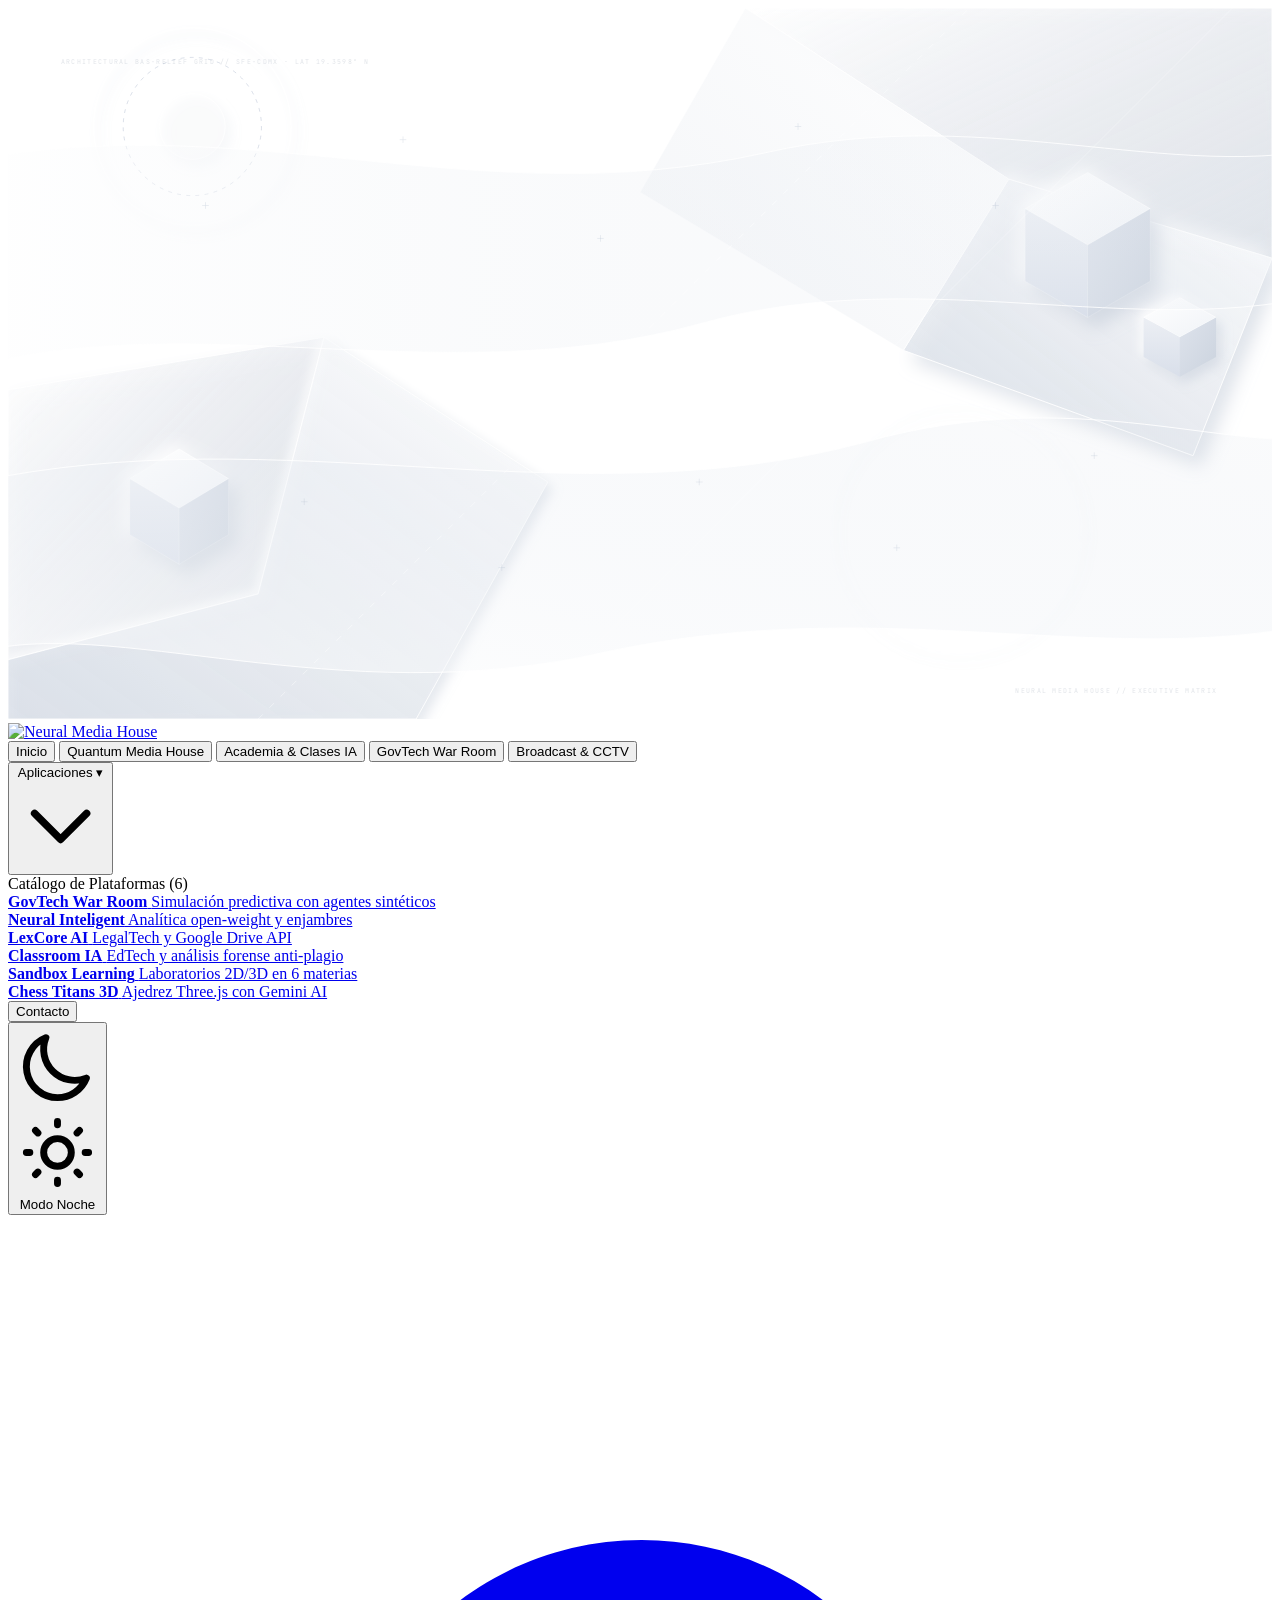
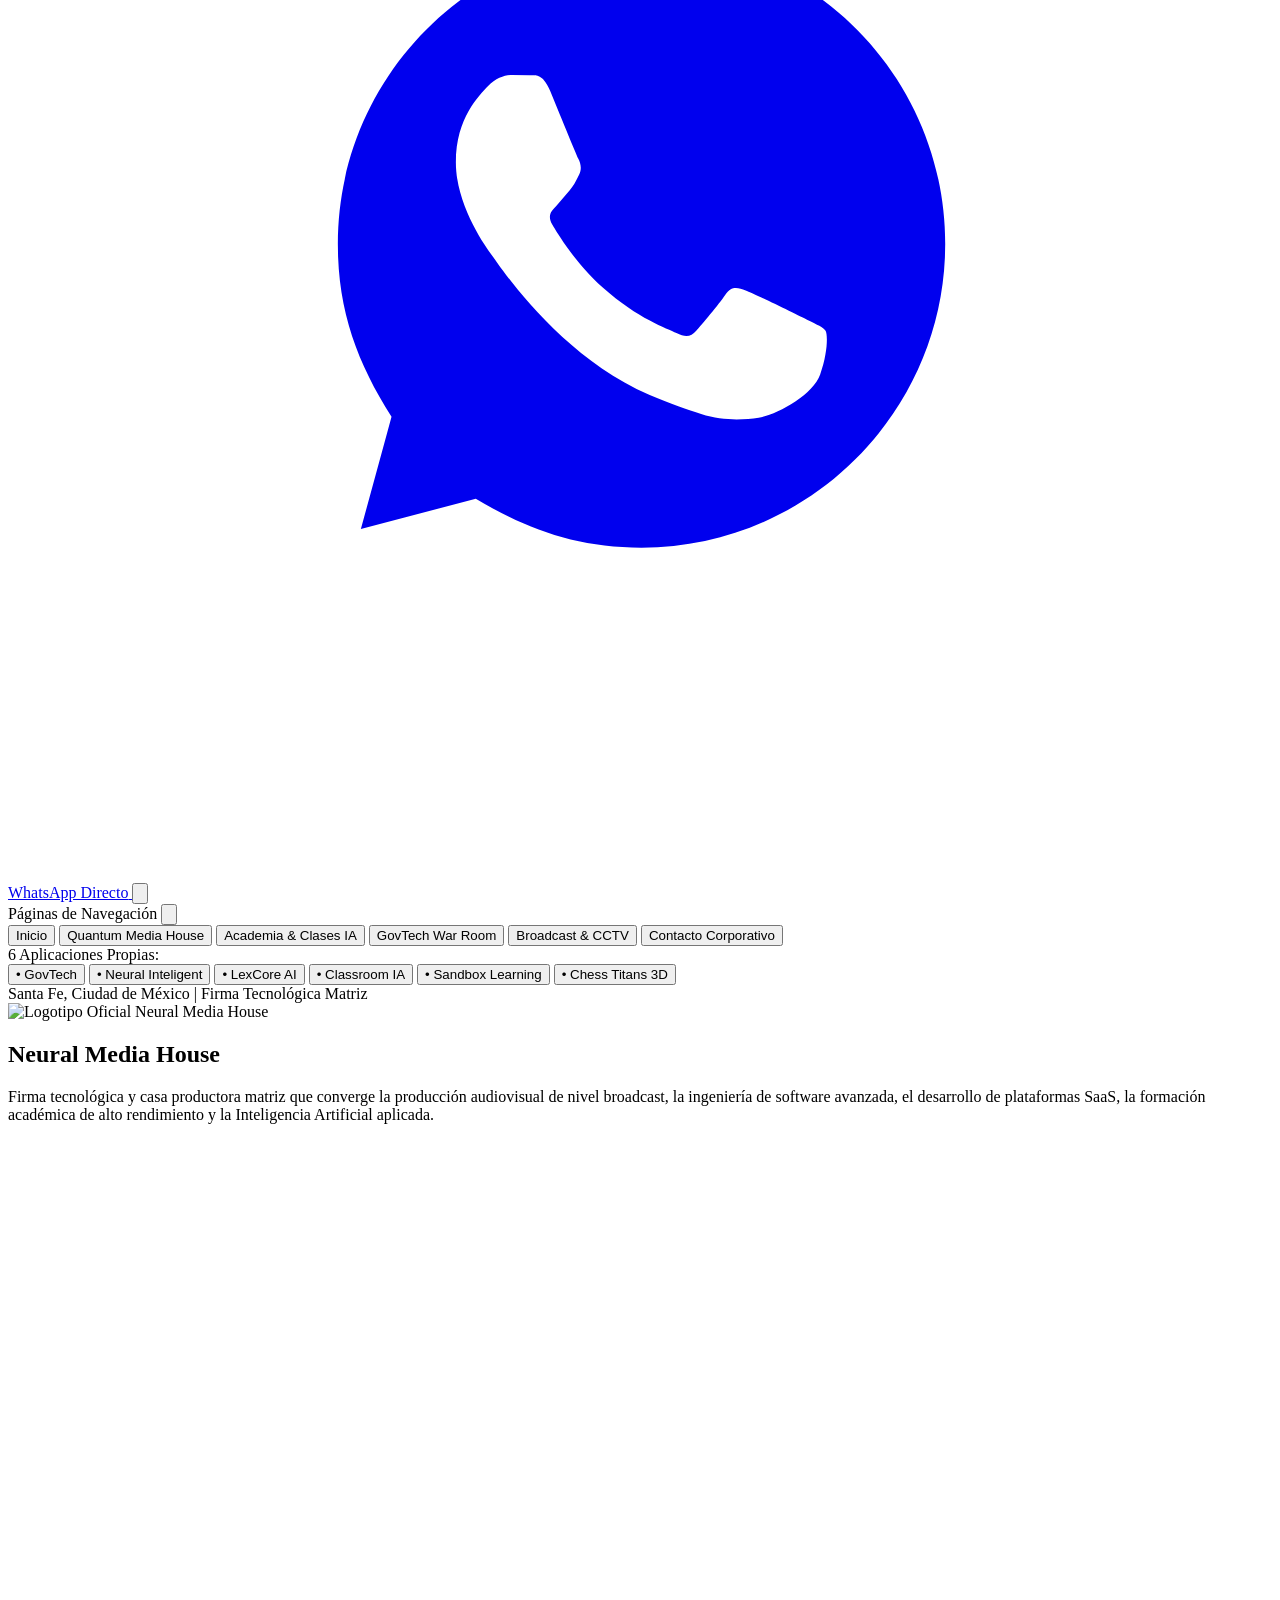
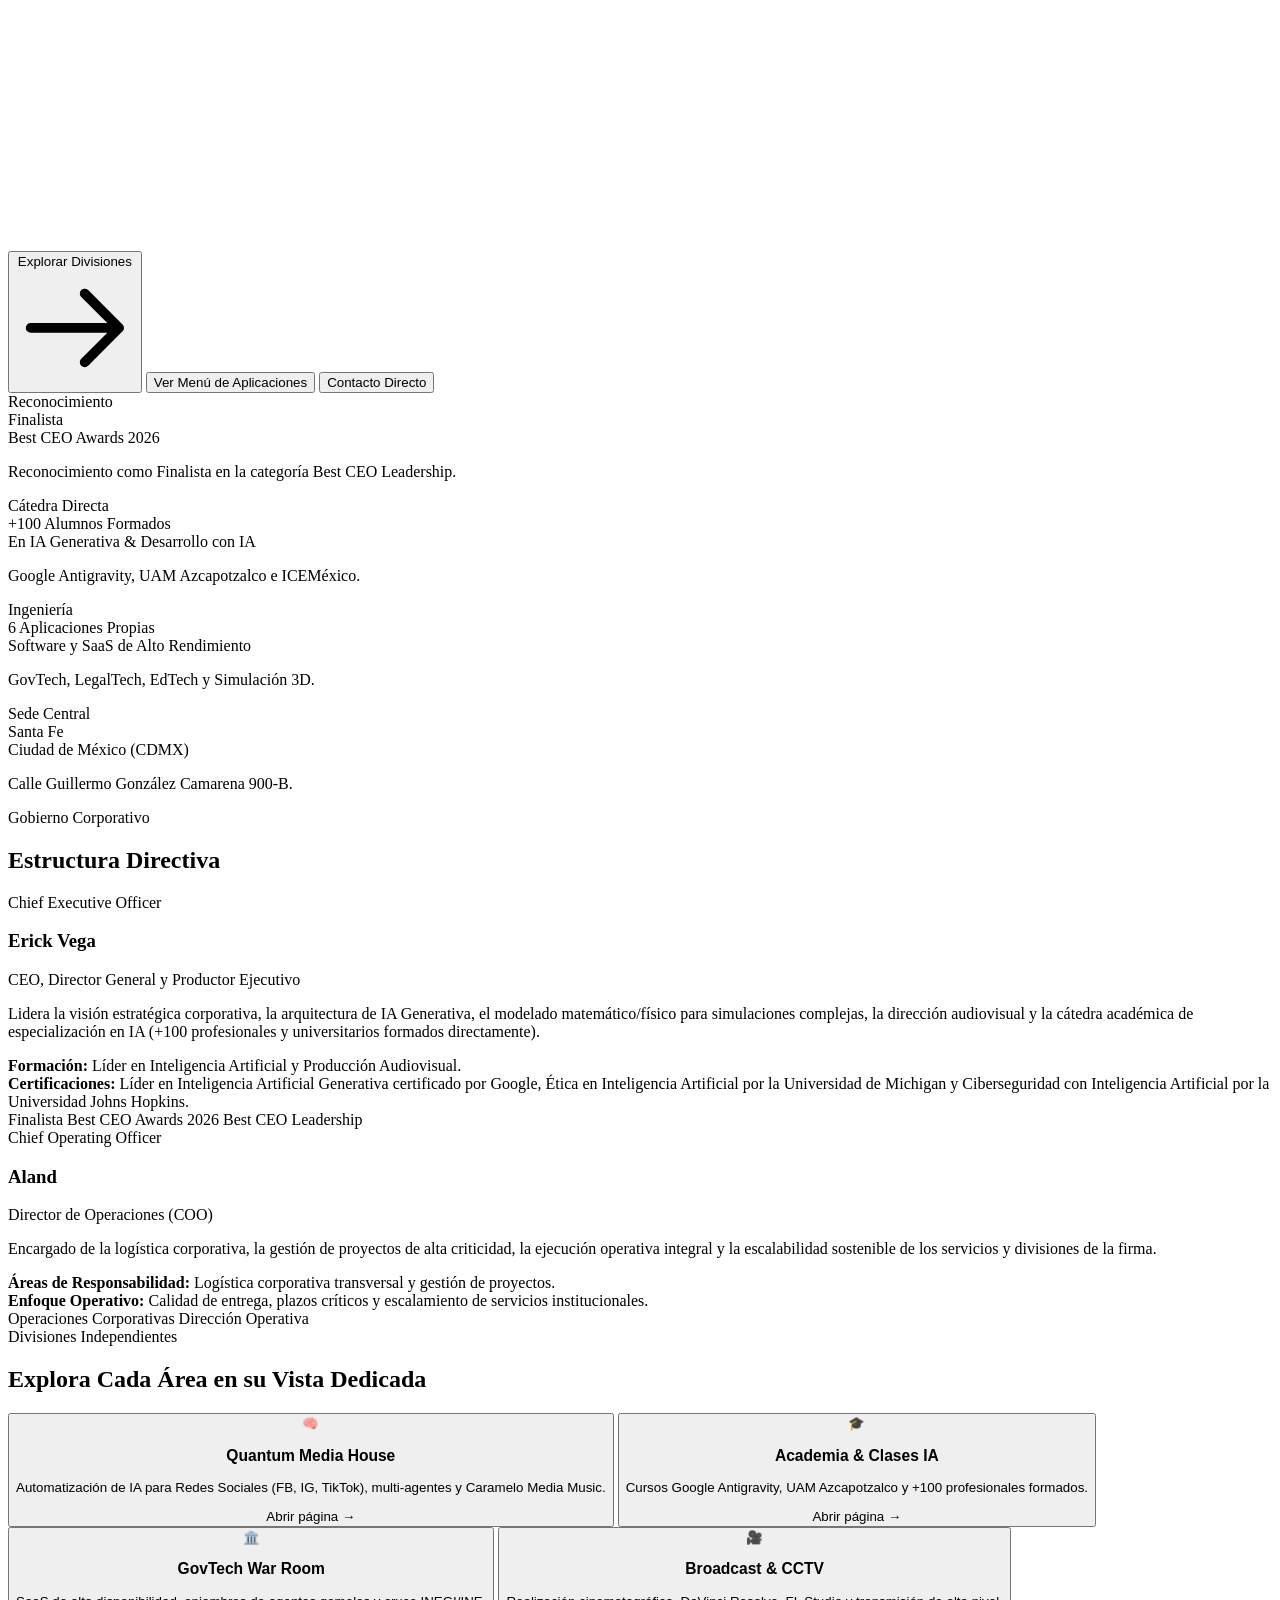
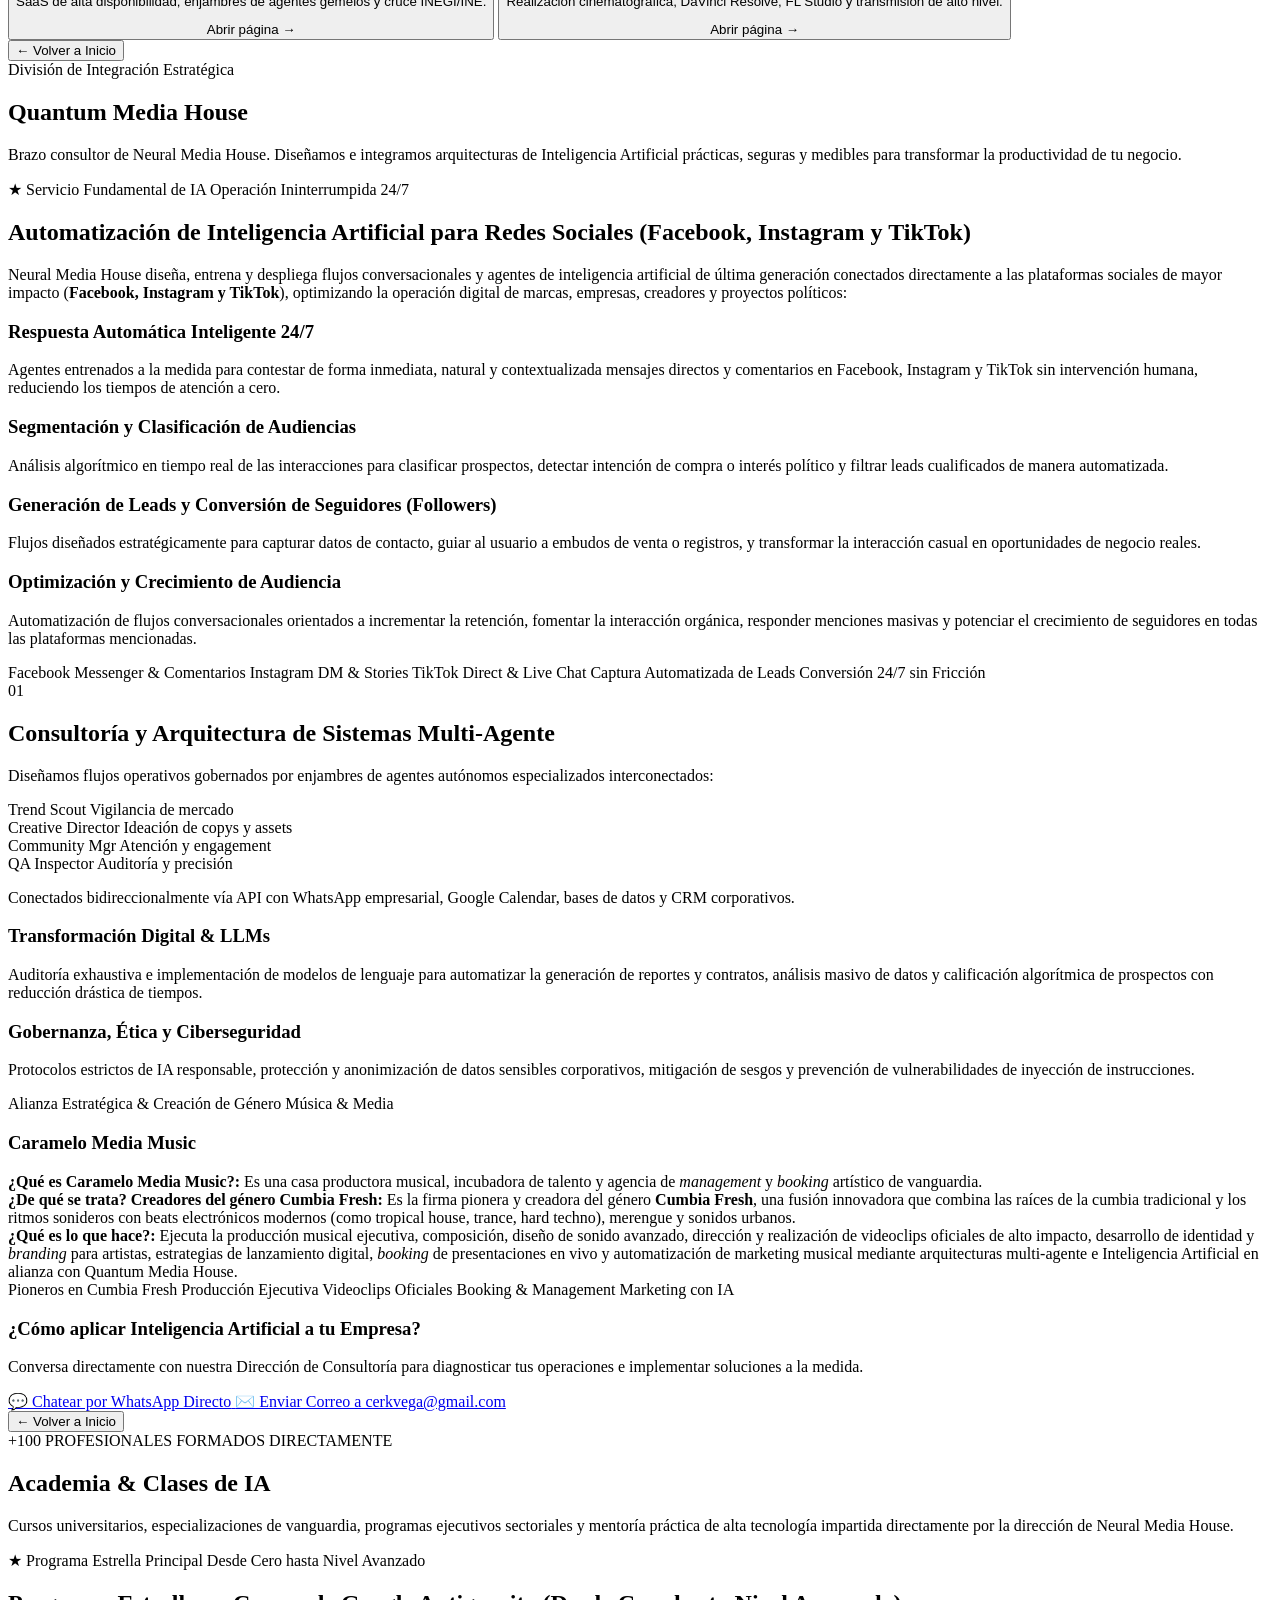
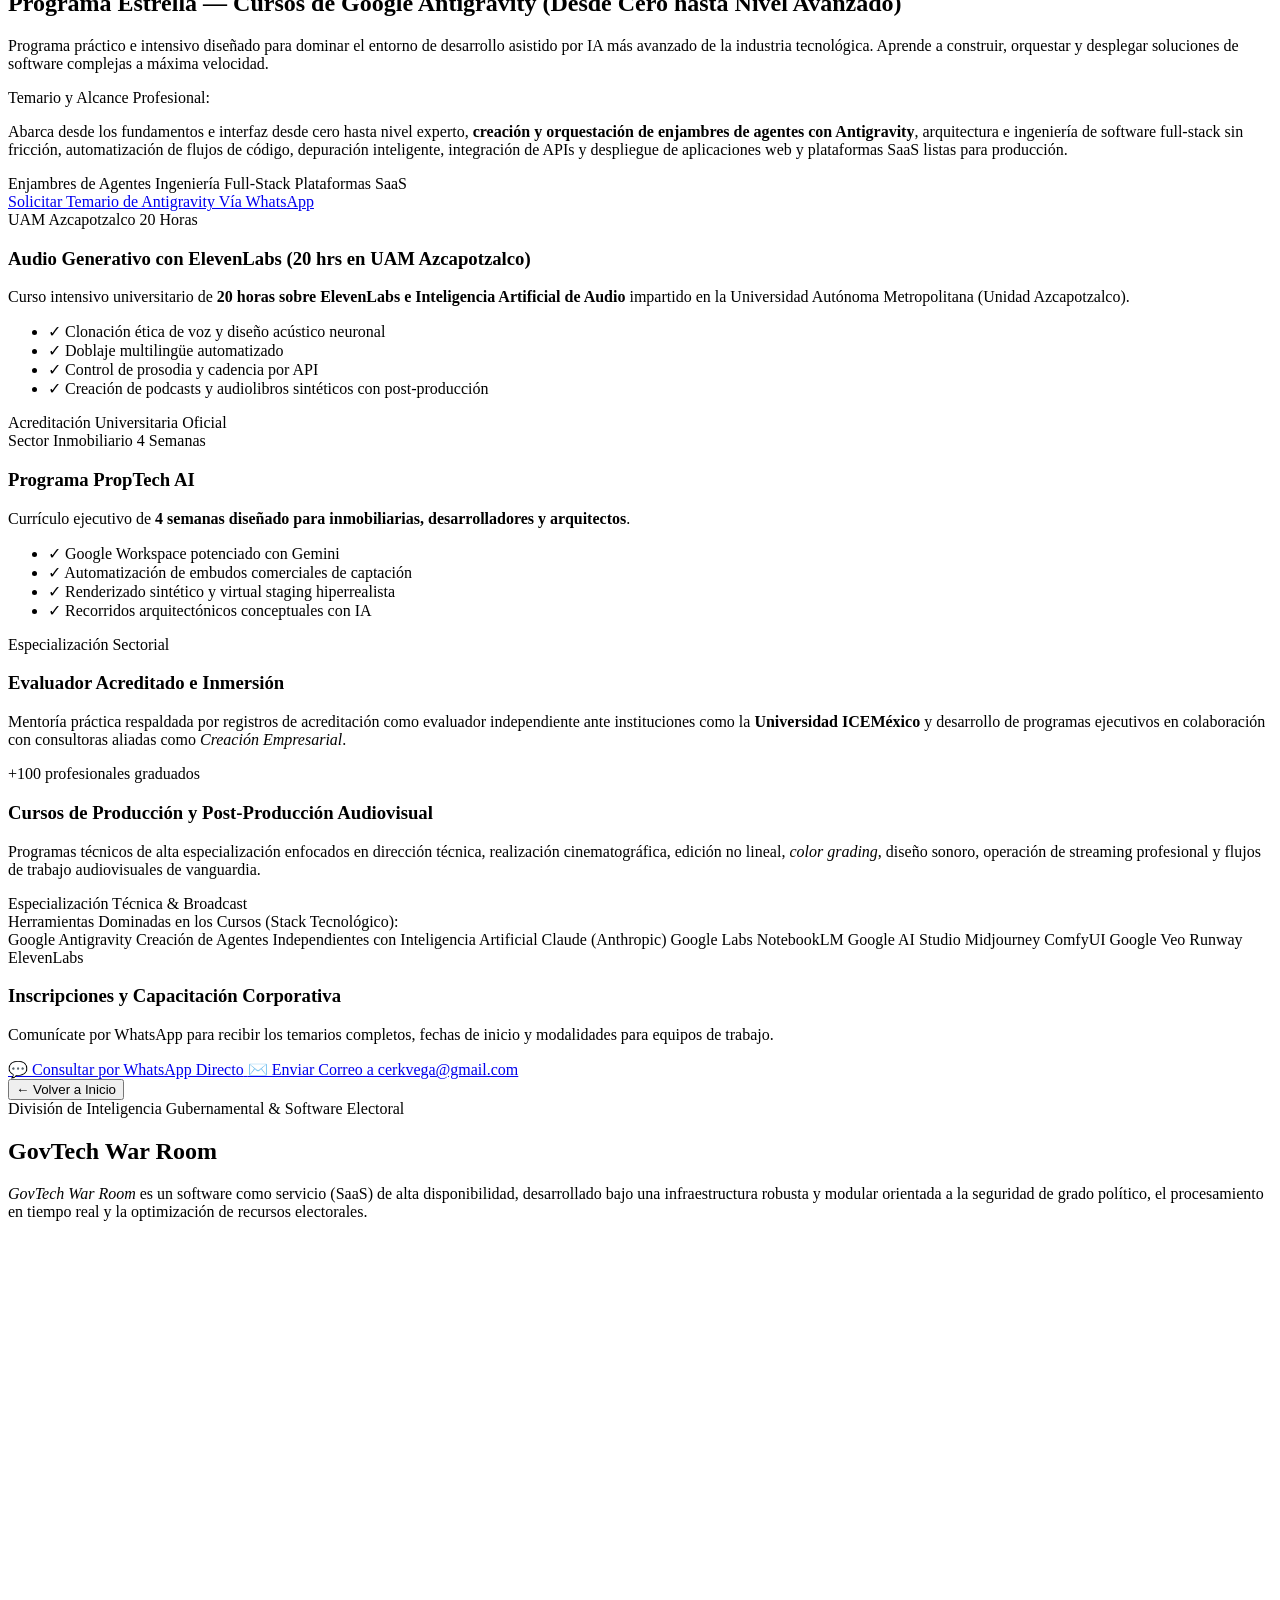
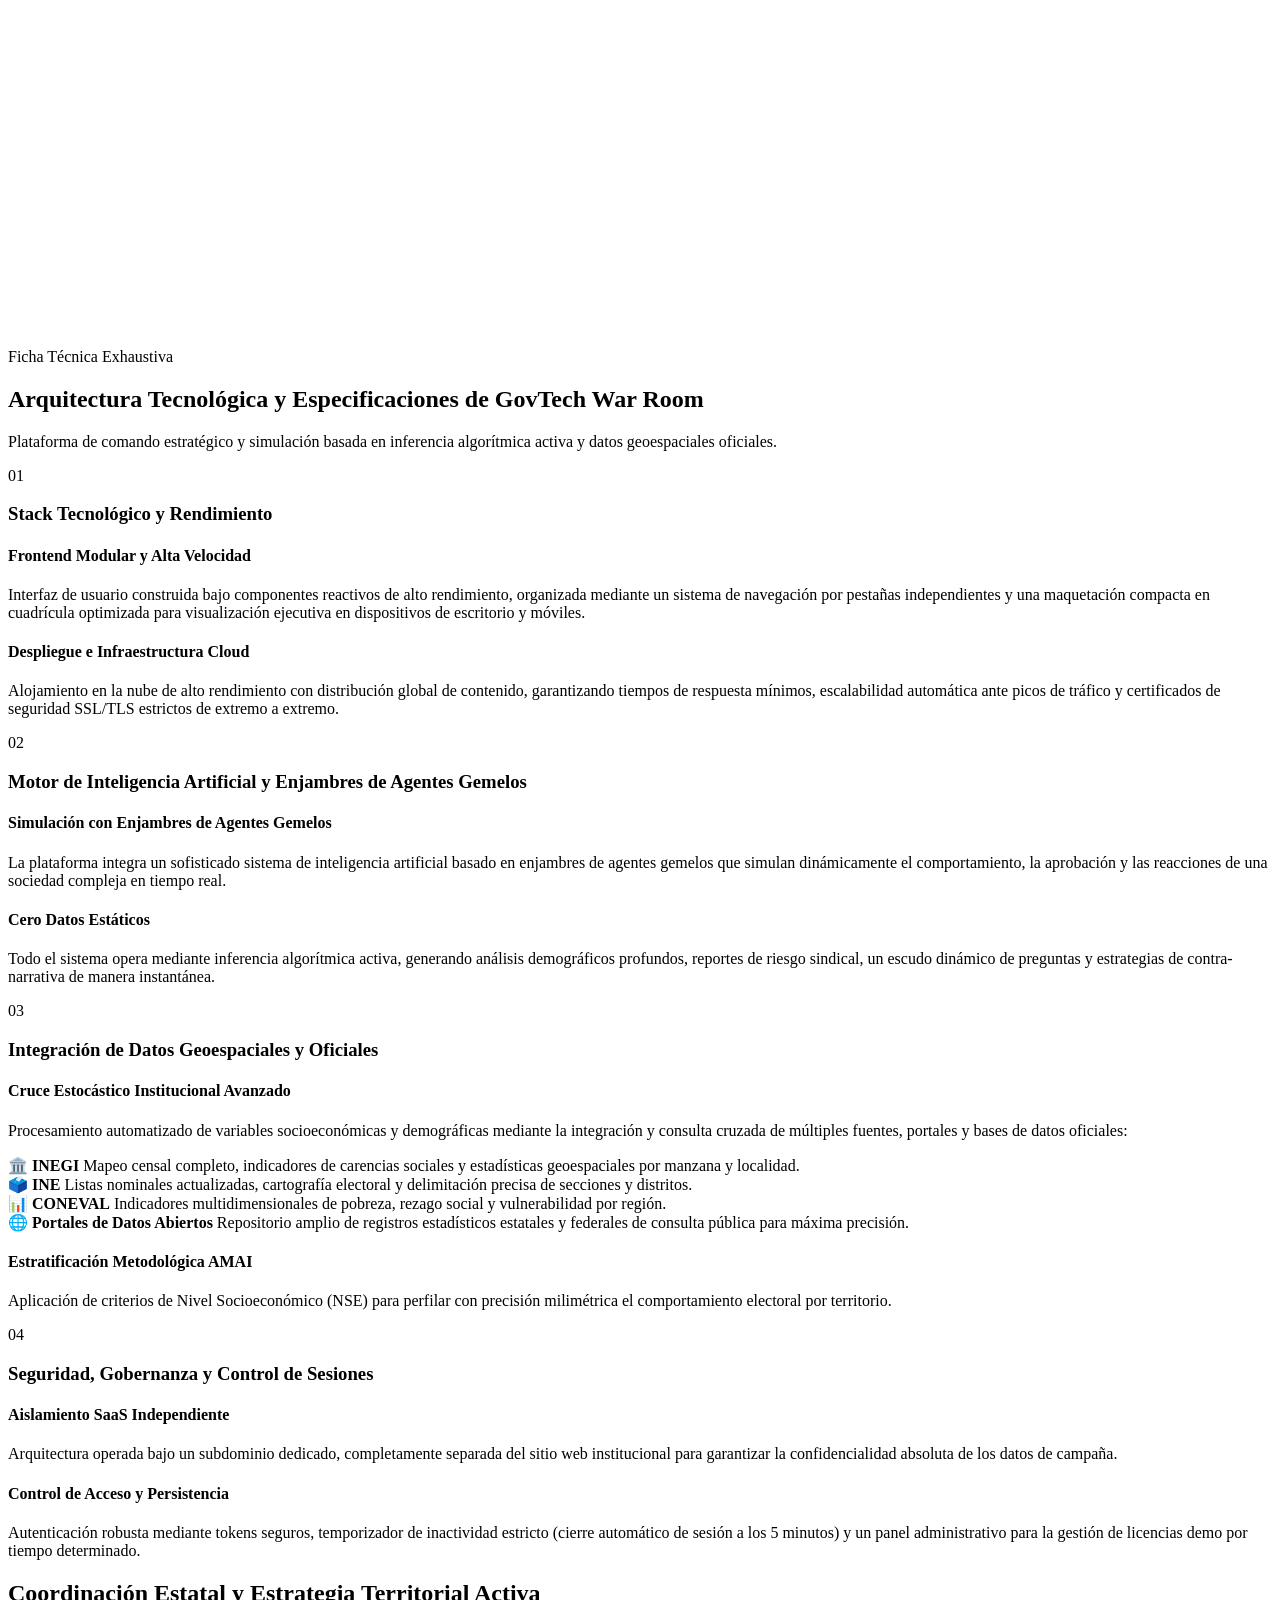
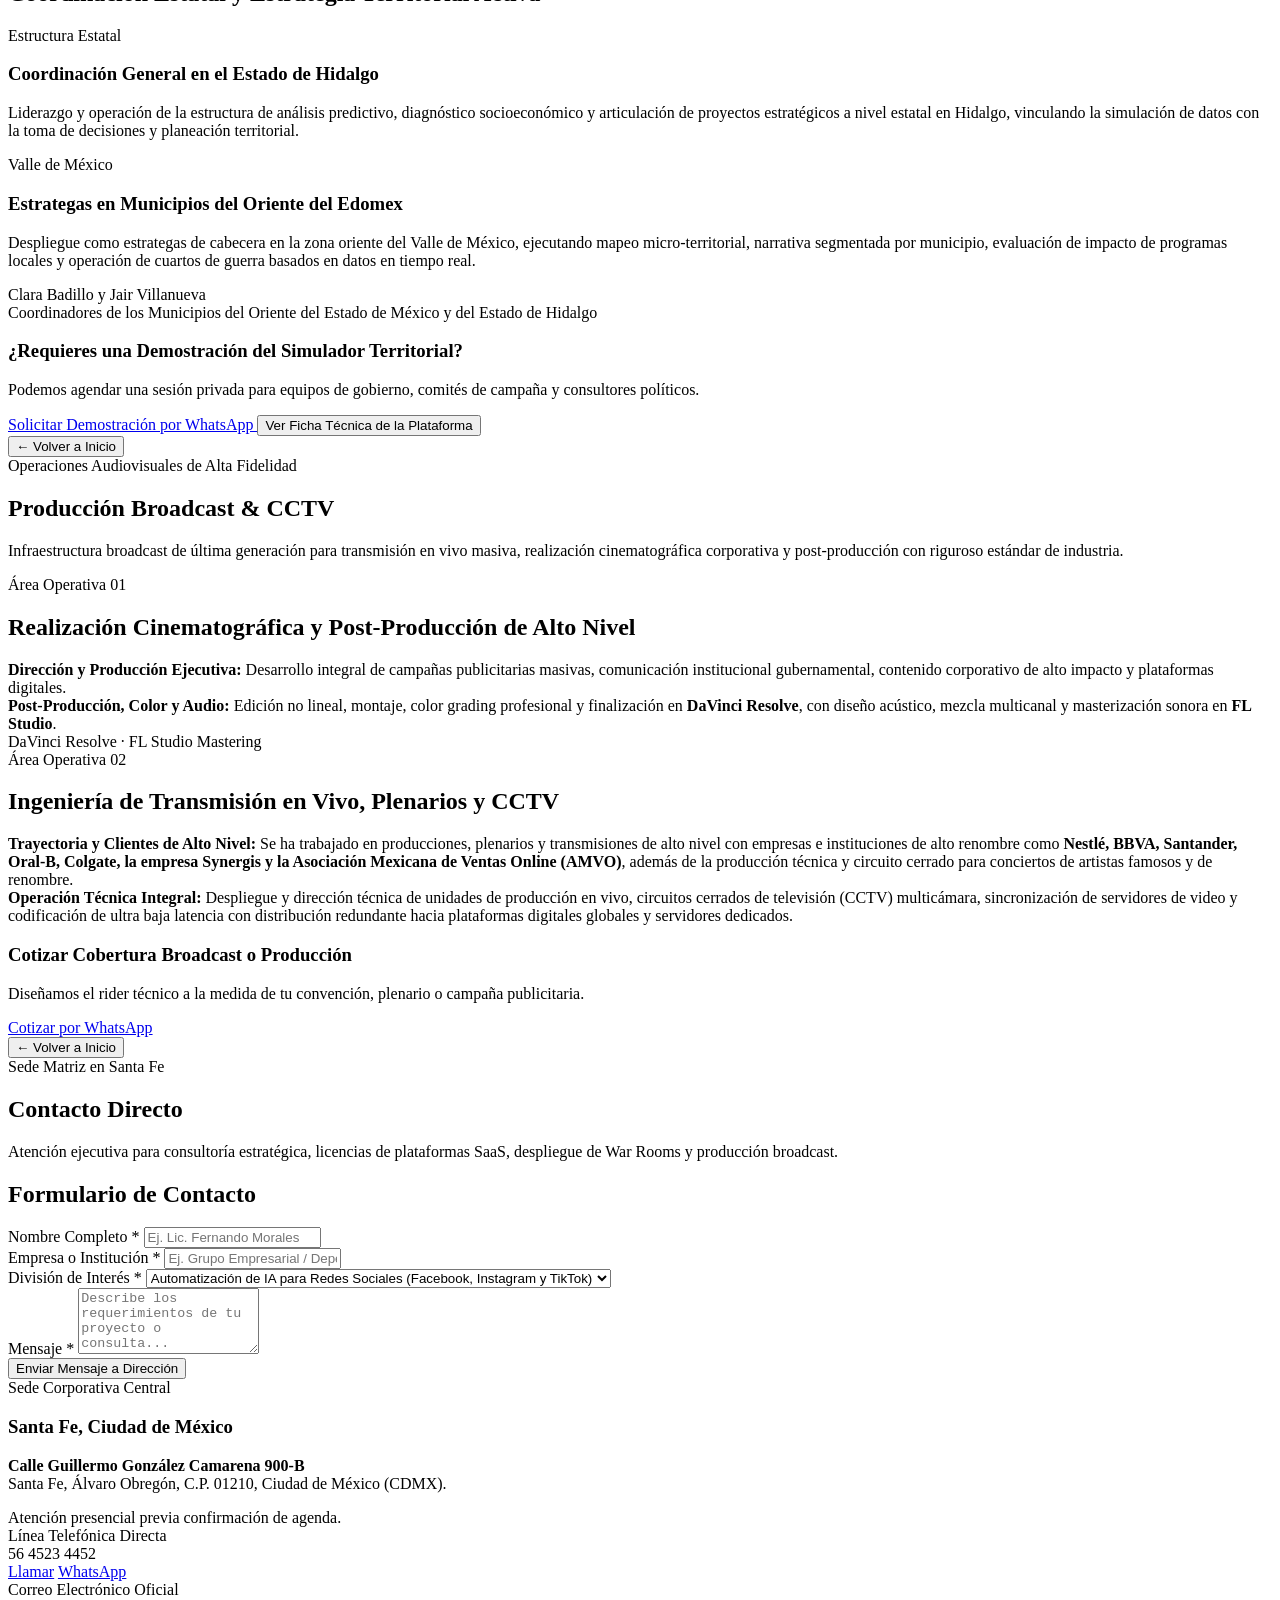
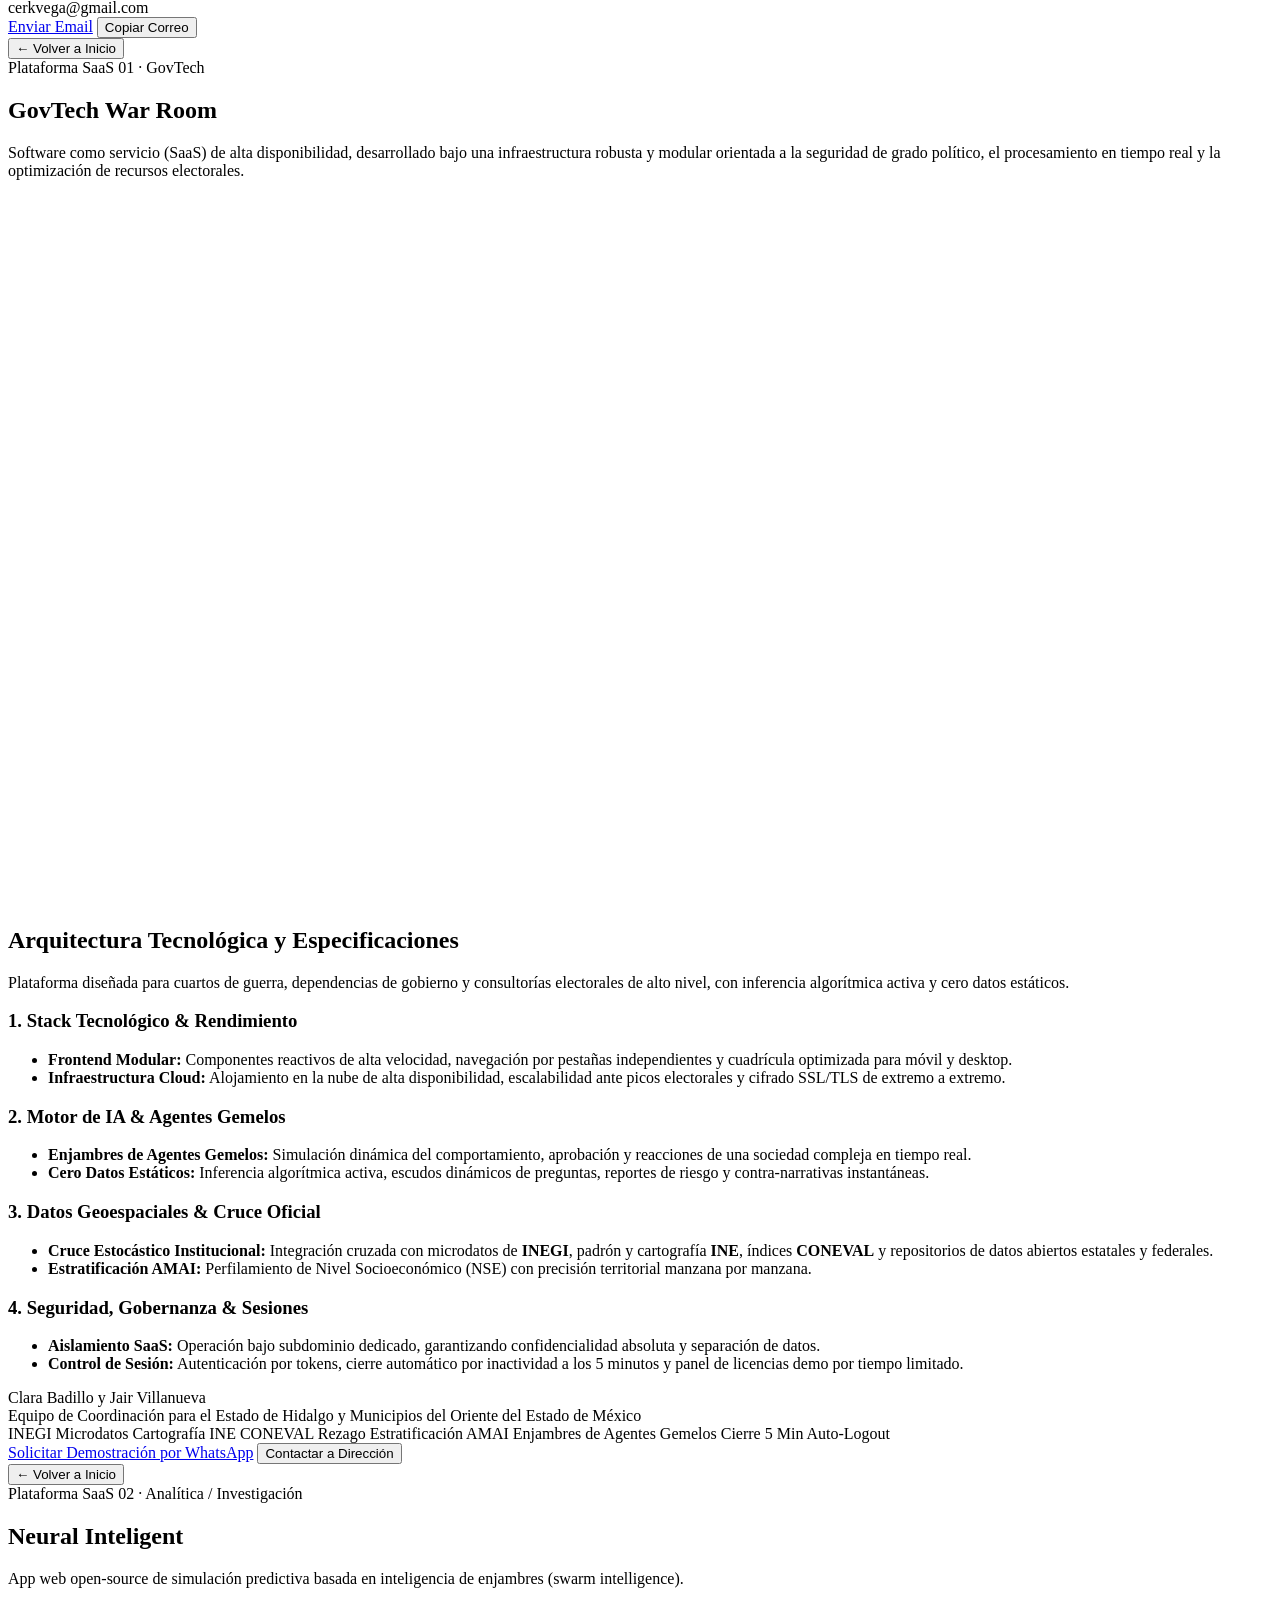
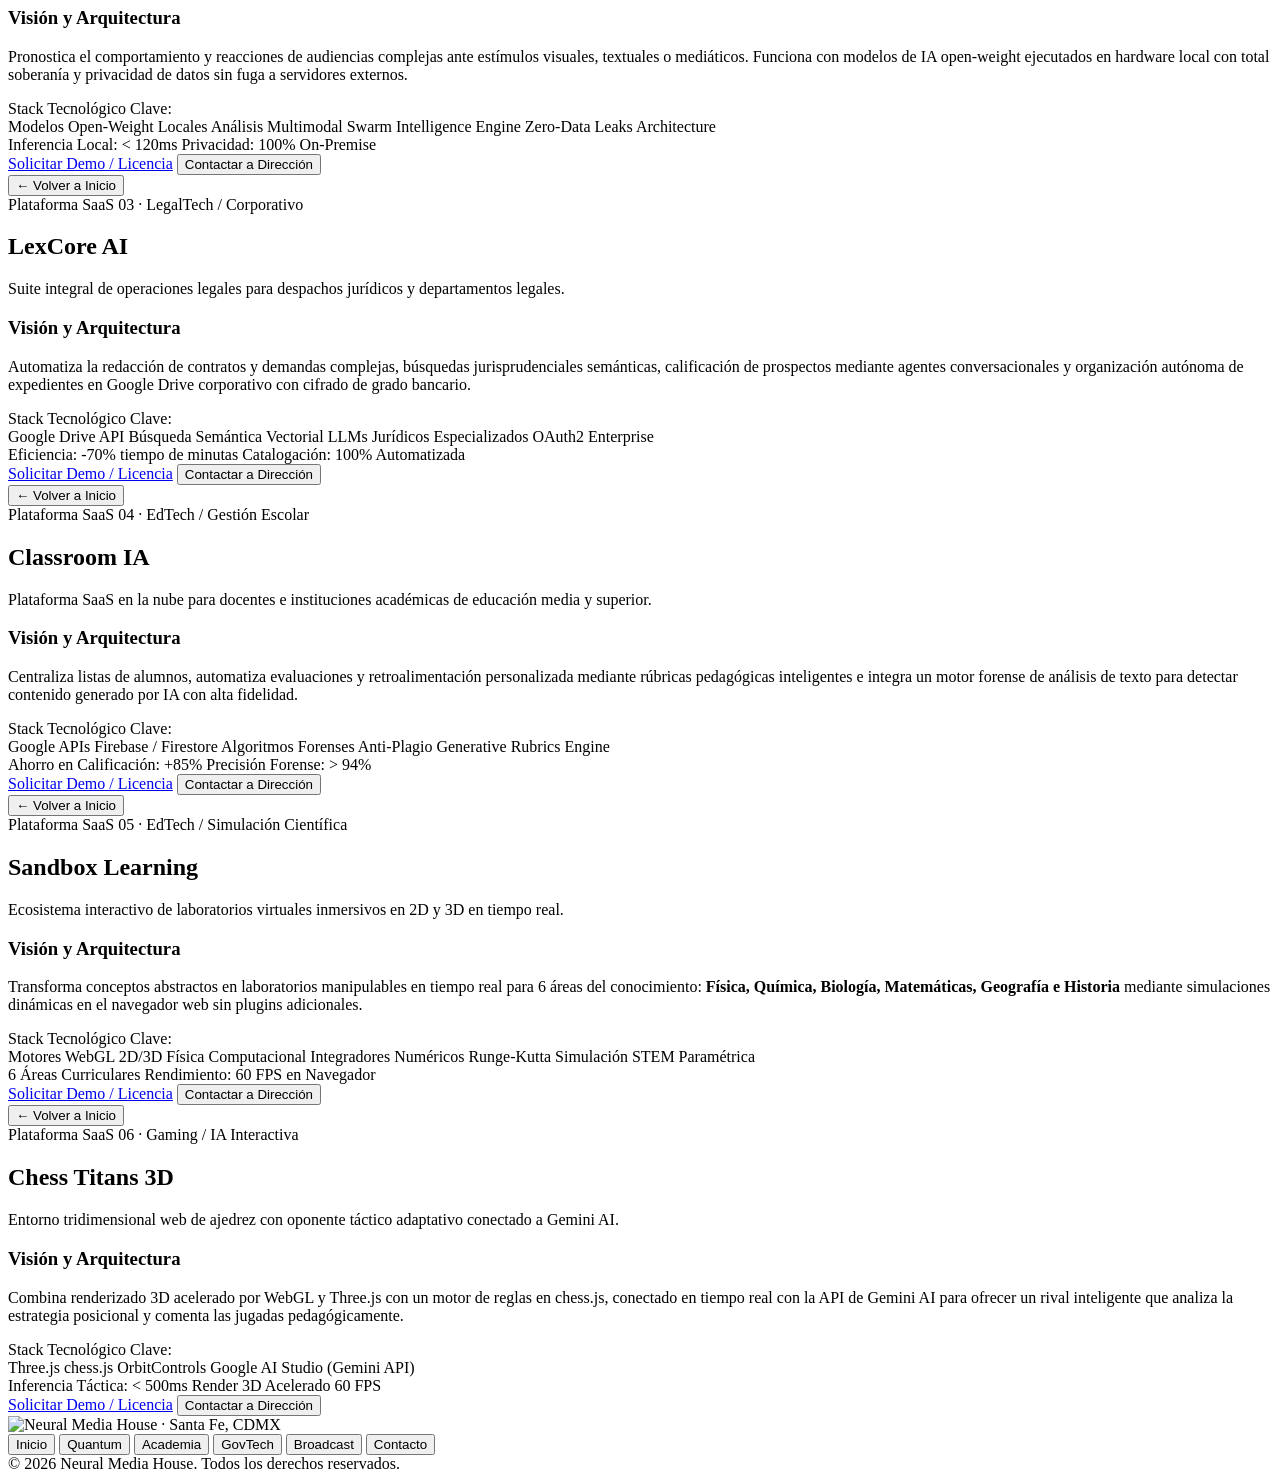
==== Neural media House/index.html @ de2a151a "feat(ui): insert official Google Drive demo video player in GovTech War Room pages" ====
<!DOCTYPE html>
<html lang="es">
<head>
  <meta charset="UTF-8">
  <meta name="viewport" content="width=device-width, initial-scale=1.0">
  <title>Neural Media House | Firma Tecnológica y Casa Productora Matriz</title>
  <meta name="description" content="Neural Media House: Arquitectura de Inteligencia Artificial Aplicada, Ingeniería de Software Propietaria y Producción Broadcast de Alta Fidelidad. Sede en Santa Fe, CDMX.">
  
  <!-- Tailwind CSS CDN & Dark Mode Config -->
  <script src="https://cdn.tailwindcss.com"></script>
  <script>
    tailwind.config = {
      darkMode: 'class',
    }
  </script>

  <!-- Google Fonts: Outfit, Plus Jakarta Sans, Space Grotesk -->
  <link rel="preconnect" href="https://fonts.googleapis.com">
  <link rel="preconnect" href="https://fonts.gstatic.com" crossorigin>
  <link href="https://fonts.googleapis.com/css2?family=Outfit:wght@400;500;600;700;800;900&family=Plus+Jakarta+Sans:wght@300;400;500;600;700;800&family=Space+Grotesk:wght@500;600;700&family=JetBrains+Mono:wght@400;500;600&display=swap" rel="stylesheet">

  <!-- Minimalist Executive Stylesheet -->
  <link rel="stylesheet" href="css/styles.css">
  <link rel="icon" type="image/png" href="assets/logo.png">

  <!-- Dark Mode Universal Pure White Text Override -->
  <style id="dark-mode-pure-white-override">
    html.dark body,
    html.dark main,
    html.dark section,
    html.dark article,
    html.dark div,
    html.dark p,
    html.dark span,
    html.dark a,
    html.dark button,
    html.dark li,
    html.dark label,
    html.dark small,
    html.dark strong,
    html.dark b,
    html.dark h1,
    html.dark h2,
    html.dark h3,
    html.dark h4,
    html.dark h5,
    html.dark h6,
    html.dark .font-heading,
    html.dark .font-mono-clean,
    html.dark [class*="text-slate"],
    html.dark [class*="text-gray"],
    html.dark [class*="text-zinc"],
    html.dark [class*="text-neutral"],
    html.dark [class*="text-[#"] {
      color: #FFFFFF !important;
    }
    html.dark [class*="text-blue"],
    html.dark .text-\[\#2563EB\] {
      color: #38BDF8 !important;
    }
    html.dark [class*="text-cyan"] {
      color: #00F0FF !important;
    }
    html.dark [class*="text-emerald"],
    html.dark [class*="text-green"] {
      color: #34D399 !important;
    }
    html.dark [class*="text-purple"],
    html.dark [class*="text-violet"],
    html.dark [class*="text-indigo"] {
      color: #C084FC !important;
    }
    html.dark [class*="text-pink"] {
      color: #F472B6 !important;
    }
    html.dark [class*="text-amber"] {
      color: #FBBF24 !important;
    }
  </style>
</head>
<body class="text-[#111827] min-h-screen flex flex-col font-sans relative">

  <!-- ========================================================
       FONDO ARQUITECTÓNICO EN RELIEVE (EXECUTIVE 3D BAS-RELIEF)
       Fijo e inalterable detrás de todas las vistas
       ======================================================== -->
  <div id="architectural-bas-relief-bg" class="fixed inset-0 pointer-events-none z-[-1] overflow-hidden" aria-hidden="true">
    <svg class="w-full h-full object-cover" viewBox="0 0 1920 1080" preserveAspectRatio="xMidYMid slice" fill="none" xmlns="http://www.w3.org/2000/svg">
      <defs>
        <!-- Filtro Neumórfico Doble: Sombra Profunda + Luz Blanca en Relieve -->
        <filter id="relief-emboss-deep" x="-25%" y="-25%" width="160%" height="160%">
          <feDropShadow dx="12" dy="16" stdDeviation="14" flood-color="rgba(163, 177, 198, 0.45)" />
          <feDropShadow dx="-8" dy="-8" stdDeviation="12" flood-color="rgba(255, 255, 255, 0.95)" />
        </filter>
        
        <filter id="relief-emboss-soft" x="-25%" y="-25%" width="160%" height="160%">
          <feDropShadow dx="7" dy="9" stdDeviation="9" flood-color="rgba(163, 177, 198, 0.38)" />
          <feDropShadow dx="-5" dy="-5" stdDeviation="7" flood-color="rgba(255, 255, 255, 0.92)" />
        </filter>

        <!-- Gradientes de Escultura y Bajorrelieve -->
        <linearGradient id="facet-w-1" x1="0%" y1="0%" x2="100%" y2="100%">
          <stop offset="0%" stop-color="#FFFFFF" stop-opacity="0.95" />
          <stop offset="50%" stop-color="#ECEEF2" stop-opacity="0.85" />
          <stop offset="100%" stop-color="#DDE1E7" stop-opacity="0.75" />
        </linearGradient>

        <linearGradient id="facet-w-2" x1="100%" y1="0%" x2="0%" y2="100%">
          <stop offset="0%" stop-color="#FFFFFF" stop-opacity="0.9" />
          <stop offset="100%" stop-color="#D8DEE7" stop-opacity="0.8" />
        </linearGradient>

        <linearGradient id="facet-w-3" x1="0%" y1="100%" x2="100%" y2="0%">
          <stop offset="0%" stop-color="#F2F4F7" stop-opacity="0.9" />
          <stop offset="100%" stop-color="#FFFFFF" stop-opacity="0.98" />
        </linearGradient>

        <!-- Gradientes para Prismas Isométricos -->
        <linearGradient id="prism-top" x1="0%" y1="0%" x2="100%" y2="100%">
          <stop offset="0%" stop-color="#FFFFFF" />
          <stop offset="100%" stop-color="#F0F3F7" />
        </linearGradient>
        <linearGradient id="prism-left" x1="0%" y1="0%" x2="0%" y2="100%">
          <stop offset="0%" stop-color="#ECEFF4" />
          <stop offset="100%" stop-color="#D9DFEA" />
        </linearGradient>
        <linearGradient id="prism-right" x1="0%" y1="0%" x2="100%" y2="100%">
          <stop offset="0%" stop-color="#DEE3EC" />
          <stop offset="100%" stop-color="#CBD3DE" />
        </linearGradient>

        <!-- Ondas Esculturales y Luz Topográfica -->
        <linearGradient id="topo-grad-1" x1="0%" y1="0%" x2="100%" y2="0%">
          <stop offset="0%" stop-color="#FFFFFF" stop-opacity="0.55" />
          <stop offset="50%" stop-color="#EEF1F5" stop-opacity="0.35" />
          <stop offset="100%" stop-color="#E2E8F0" stop-opacity="0.15" />
        </linearGradient>

        <linearGradient id="topo-grad-2" x1="0%" y1="100%" x2="100%" y2="0%">
          <stop offset="0%" stop-color="#FFFFFF" stop-opacity="0.5" />
          <stop offset="60%" stop-color="#E5EAF1" stop-opacity="0.25" />
          <stop offset="100%" stop-color="#D2D9E3" stop-opacity="0.1" />
        </linearGradient>
      </defs>

      <!-- CAPA 1: FACETAS GEOMÉTRICAS Y POLÍGONOS EN BAJORRELIEVE (ORIGAMI ARQUITECTÓNICO) -->
      <g id="architectural-facets">
        <!-- Esquina Superior Derecha: Grandes Facetas Esculpidas -->
        <polygon points="1120,0 1920,0 1920,380 1520,260" fill="url(#facet-w-1)" stroke="rgba(255,255,255,0.95)" stroke-width="1.5" filter="url(#relief-emboss-soft)" />
        <polygon points="1520,260 1920,380 1800,680 1360,520" fill="url(#facet-w-2)" stroke="rgba(255,255,255,0.9)" stroke-width="1.5" filter="url(#relief-emboss-deep)" />
        <polygon points="1120,0 1520,260 1360,520 960,280" fill="url(#facet-w-3)" stroke="rgba(255,255,255,0.95)" stroke-width="1" />

        <!-- Esquina Inferior Izquierda: Facetas Angulares Esculpidas -->
        <polygon points="0,580 480,500 380,890 0,990" fill="url(#facet-w-1)" stroke="rgba(255,255,255,0.95)" stroke-width="1.5" filter="url(#relief-emboss-deep)" />
        <polygon points="380,890 480,500 820,720 620,1080 0,1080 0,990" fill="url(#facet-w-2)" stroke="rgba(255,255,255,0.85)" stroke-width="1.5" filter="url(#relief-emboss-soft)" />
      </g>

      <!-- CAPA 1.2: POLÍGONOS ISOMÉTRICOS & PRISMAS 3D (NEUMORPHIC SHAPES) -->
      <g id="isometric-prisms">
        <!-- Prisma Isométrico Superior Derecho (Cluster Principal) -->
        <g filter="url(#relief-emboss-deep)">
          <!-- Top Face (Luz Pura) -->
          <polygon points="1640,250 1735,305 1640,360 1545,305" fill="url(#prism-top)" stroke="rgba(255,255,255,0.98)" stroke-width="1" />
          <!-- Left Face (Sombra Media) -->
          <polygon points="1545,305 1640,360 1640,470 1545,415" fill="url(#prism-left)" stroke="rgba(255,255,255,0.7)" stroke-width="0.5" />
          <!-- Right Face (Sombra Profunda) -->
          <polygon points="1640,360 1735,305 1735,415 1640,470" fill="url(#prism-right)" stroke="rgba(255,255,255,0.5)" stroke-width="0.5" />
        </g>

        <!-- Prisma Isométrico Satélite Superior -->
        <g filter="url(#relief-emboss-soft)">
          <polygon points="1780,440 1835,470 1780,500 1725,470" fill="url(#prism-top)" stroke="rgba(255,255,255,0.95)" stroke-width="1" />
          <polygon points="1725,470 1780,500 1780,560 1725,530" fill="url(#prism-left)" />
          <polygon points="1780,500 1835,470 1835,530 1780,560" fill="url(#prism-right)" />
        </g>

        <!-- Prisma Isométrico Inferior Izquierdo -->
        <g filter="url(#relief-emboss-deep)">
          <polygon points="260,670 335,715 260,760 185,715" fill="url(#prism-top)" stroke="rgba(255,255,255,0.98)" stroke-width="1" />
          <polygon points="185,715 260,760 260,845 185,800" fill="url(#prism-left)" stroke="rgba(255,255,255,0.7)" stroke-width="0.5" />
          <polygon points="260,760 335,715 335,800 260,845" fill="url(#prism-right)" stroke="rgba(255,255,255,0.5)" stroke-width="0.5" />
        </g>
      </g>

      <!-- CAPA 1.3: CÍRCULOS CONCÉNTRICOS EN BAJORRELIEVE -->
      <g id="concentric-rings">
        <!-- Anillos Arquitectónicos Superior Izquierdo -->
        <circle cx="280" cy="180" r="150" stroke="rgba(255,255,255,0.9)" stroke-width="2" fill="none" filter="url(#relief-emboss-soft)" />
        <circle cx="280" cy="180" r="105" stroke="rgba(163,177,198,0.4)" stroke-width="1.5" stroke-dasharray="6 8" fill="none" />
        <circle cx="280" cy="180" r="50" stroke="rgba(255,255,255,0.95)" stroke-width="1.2" fill="rgba(255,255,255,0.25)" filter="url(#relief-emboss-soft)" />

        <!-- Anillos Arquitectónicos Inferior Derecho -->
        <circle cx="1440" cy="790" r="190" stroke="rgba(255,255,255,0.85)" stroke-width="2" stroke-dasharray="12 10" fill="none" filter="url(#relief-emboss-soft)" />
        <circle cx="1440" cy="790" r="120" stroke="rgba(255,255,255,0.92)" stroke-width="1.5" fill="none" />
      </g>

      <!-- CAPA 2: ONDAS TOPOGRÁFICAS DE LUZ BLANCA Y TEXTURA MICRO-TÉCNICA -->
      <g id="topographic-waves">
        <!-- Onda Topográfica Superior -->
        <path d="M-100,240 C350,140 700,320 1150,220 C1500,140 1800,280 2050,200 L2050,420 C1750,520 1400,380 1050,480 C650,590 250,440 -100,560 Z" 
              fill="url(#topo-grad-1)" 
              stroke="rgba(255,255,255,0.85)" 
              stroke-width="1.5" />

        <!-- Onda Topográfica Inferior -->
        <path d="M-50,720 C420,620 850,780 1300,660 C1650,560 1900,700 2050,640 L2050,920 C1700,1020 1350,880 900,980 C500,1070 150,920 -50,980 Z" 
              fill="url(#topo-grad-2)" 
              stroke="rgba(255,255,255,0.9)" 
              stroke-width="1.5" />

        <!-- Trazos Diagonales de Corte Escultórico -->
        <line x1="380" y1="1080" x2="1460" y2="0" stroke="rgba(255,255,255,0.55)" stroke-width="1.2" stroke-dasharray="10 14" />
        <line x1="780" y1="1080" x2="1860" y2="0" stroke="rgba(255,255,255,0.4)" stroke-width="1" />
      </g>

      <!-- CAPA 2.2: RETÍCULA MICRO-TÉCNICA DE PRECISIÓN Y COORDENADAS -->
      <g id="micro-grid" opacity="0.38">
        <!-- Cruces Arquitectónicas (+) -->
        <g stroke="rgba(163,177,198,0.7)" stroke-width="1.2">
          <path d="M300,295 V305 M295,300 H305" />
          <path d="M600,195 V205 M595,200 H605" />
          <path d="M900,345 V355 M895,350 H905" />
          <path d="M1200,175 V185 M1195,180 H1205" />
          <path d="M1500,295 V305 M1495,300 H1505" />
          <path d="M450,745 V755 M445,750 H455" />
          <path d="M750,845 V855 M745,850 H755" />
          <path d="M1050,715 V725 M1045,720 H1055" />
          <path d="M1350,815 V825 M1345,820 H1355" />
          <path d="M1650,675 V685 M1645,680 H1655" />
        </g>
        <!-- Tipografía Técnica Micro -->
        <text x="80" y="85" font-family="'JetBrains Mono', monospace" font-size="10" fill="rgba(100,116,139,0.5)" letter-spacing="2">ARCHITECTURAL BAS-RELIEF GRID // SFE-CDMX · LAT 19.3598° N</text>
        <text x="1530" y="1040" font-family="'JetBrains Mono', monospace" font-size="10" fill="rgba(100,116,139,0.5)" letter-spacing="2">NEURAL MEDIA HOUSE // EXECUTIVE MATRIX</text>
      </g>
    </svg>
  </div>

  <!-- Toast Notification Container -->
  <div id="toast-container"></div>

  <!-- ========================================================
       HEADER CORPORATIVO MINIMALISTA (FIXED & RESPONSIVE)
       Tono Oscuro Ejecutivo #0B0F19 con Contraste Blanco Puro
       ======================================================== -->
  <header class="sticky top-0 z-40 header-dark transition-all">
    <div class="max-w-7xl mx-auto px-4 sm:px-6 lg:px-8 h-20 flex items-center justify-between">
      
      <!-- Logo Oficial Neural Media House (Sin Fondo) -->
      <a href="#home" data-view="home" class="flex items-center group cursor-pointer focus:outline-none py-1" aria-label="Ir a Inicio">
        <img src="assets/logo.png" alt="Neural Media House" class="h-11 sm:h-12 w-auto object-contain transition-transform duration-200 group-hover:scale-105 filter drop-shadow-[0_0_12px_rgba(0,240,255,0.35)]">
      </a>

      <!-- Desktop Multi-Page Navigation Bar -->
      <nav class="hidden lg:flex items-center gap-1.5 text-xs font-semibold">
        <button data-view="home" class="nav-btn active-nav">Inicio</button>
        <button data-view="quantum" class="nav-btn">Quantum Media House</button>
        <button data-view="academia" class="nav-btn">Academia & Clases IA</button>
        <button data-view="govtech" class="nav-btn">GovTech War Room</button>
        <button data-view="broadcast" class="nav-btn">Broadcast & CCTV</button>

        <!-- Dropdown: 6 Plataformas Propias -->
        <div id="platforms-dropdown-container" class="relative">
          <button id="platforms-dropdown-toggle" class="nav-btn flex items-center gap-1.5">
            <span>Aplicaciones ▾</span>
            <svg class="w-3.5 h-3.5 text-slate-300" fill="none" stroke="currentColor" viewBox="0 0 24 24"><path stroke-linecap="round" stroke-linejoin="round" stroke-width="2" d="M19 9l-7 7-7-7"></path></svg>
          </button>
          <div id="platforms-dropdown-menu" class="dropdown-menu">
            <div class="px-3 py-1.5 text-[10px] font-mono-clean uppercase tracking-wider text-slate-400 border-b border-slate-100 mb-1">
              Catálogo de Plataformas (6)
            </div>
            <a href="#app-govtech" data-view="app-govtech" class="dropdown-item">
              <span class="w-2 h-2 rounded-full bg-blue-500"></span>
              <div>
                <strong class="block text-xs">GovTech War Room</strong>
                <span class="text-[11px] text-slate-400">Simulación predictiva con agentes sintéticos</span>
              </div>
            </a>
            <a href="#app-neural" data-view="app-neural" class="dropdown-item">
              <span class="w-2 h-2 rounded-full bg-purple-500"></span>
              <div>
                <strong class="block text-xs">Neural Inteligent</strong>
                <span class="text-[11px] text-slate-400">Analítica open-weight y enjambres</span>
              </div>
            </a>
            <a href="#app-lexcore" data-view="app-lexcore" class="dropdown-item">
              <span class="w-2 h-2 rounded-full bg-indigo-500"></span>
              <div>
                <strong class="block text-xs">LexCore AI</strong>
                <span class="text-[11px] text-slate-400">LegalTech y Google Drive API</span>
              </div>
            </a>
            <a href="#app-classroom" data-view="app-classroom" class="dropdown-item">
              <span class="w-2 h-2 rounded-full bg-emerald-500"></span>
              <div>
                <strong class="block text-xs">Classroom IA</strong>
                <span class="text-[11px] text-slate-400">EdTech y análisis forense anti-plagio</span>
              </div>
            </a>
            <a href="#app-sandbox" data-view="app-sandbox" class="dropdown-item">
              <span class="w-2 h-2 rounded-full bg-amber-500"></span>
              <div>
                <strong class="block text-xs">Sandbox Learning</strong>
                <span class="text-[11px] text-slate-400">Laboratorios 2D/3D en 6 materias</span>
              </div>
            </a>
            <a href="#app-chess" data-view="app-chess" class="dropdown-item">
              <span class="w-2 h-2 rounded-full bg-cyan-400"></span>
              <div>
                <strong class="block text-xs">Chess Titans 3D</strong>
                <span class="text-[11px] text-slate-400">Ajedrez Three.js con Gemini AI</span>
              </div>
            </a>
          </div>
        </div>

        <button data-view="contacto" class="nav-btn">Contacto</button>
      </nav>

      <!-- Right Action CTA & Theme Toggle -->
      <div class="flex items-center gap-2.5 sm:gap-3">
        <!-- Dark Mode Toggle Button (Modo Noche) -->
        <button 
          id="theme-toggle" 
          class="theme-toggle-btn flex items-center gap-2 px-3 py-2 rounded-xl border border-white/20 bg-white/5 hover:bg-white/10 text-white transition-all text-xs font-semibold focus:outline-none"
          aria-label="Alternar Modo Noche"
          title="Alternar entre Modo Claro y Modo Noche"
        >
          <span class="theme-icon-container relative w-4 h-4 flex items-center justify-center">
            <!-- Moon Icon -->
            <svg id="moon-icon" class="w-4 h-4 text-cyan-400 transition-transform duration-300" fill="none" stroke="currentColor" viewBox="0 0 24 24">
              <path stroke-linecap="round" stroke-linejoin="round" stroke-width="2" d="M20.354 15.354A9 9 0 018.646 3.646 9.003 9.003 0 0012 21a9.003 9.003 0 008.354-5.646z"></path>
            </svg>
            <!-- Sun Icon (Hidden by default, shown in dark mode) -->
            <svg id="sun-icon" class="w-4 h-4 text-amber-300 transition-transform duration-300 hidden" fill="none" stroke="currentColor" viewBox="0 0 24 24">
              <path stroke-linecap="round" stroke-linejoin="round" stroke-width="2" d="M12 3v1m0 16v1m9-9h-1M4 12H3m15.364 6.364l-.707-.707M6.343 6.343l-.707-.707m12.728 0l-.707.707M6.343 17.657l-.707.707M16 12a4 4 0 11-8 0 4 4 0 018 0z"></path>
            </svg>
          </span>
          <span id="theme-text" class="hidden sm:inline font-mono-clean text-[11px] tracking-wide text-white">Modo Noche</span>
        </button>

        <a 
          href="https://wa.me/message/S2KVVW6AS7C6C1" 
          target="_blank" 
          rel="noopener noreferrer" 
          class="btn-whatsapp px-4 py-2.5 text-xs font-semibold shadow-sm"
        >
          <svg class="w-4 h-4" fill="currentColor" viewBox="0 0 24 24"><path d="M12.031 6.172c-3.181 0-5.767 2.586-5.768 5.766-.001 1.298.38 2.27 1.019 3.287l-.582 2.128 2.182-.573c.978.58 1.911.928 3.145.929 3.178 0 5.767-2.587 5.768-5.766.001-3.187-2.575-5.77-5.764-5.771zm3.392 8.244c-.144.405-.837.774-1.17.824-.299.045-.677.063-1.092-.069-.252-.08-.575-.187-.988-.365-1.739-.751-2.874-2.502-2.961-2.617-.087-.116-.708-.94-.708-1.793s.448-1.273.607-1.446c.159-.173.346-.217.462-.217l.332.007c.106.005.249-.04.39.297.144.35.491 1.199.534 1.286.043.087.072.188.014.304-.058.116-.087.188-.173.289l-.26.304c-.087.086-.177.18-.076.354.101.174.449.741.964 1.201.662.591 1.221.774 1.394.86.173.086.275.072.376-.044.101-.116.433-.506.549-.68.116-.173.231-.145.39-.086.159.058 1.011.477 1.184.564.173.087.289.13.332.202.043.072.043.419-.101.824z"/></svg>
          <span class="hidden md:inline">WhatsApp Directo</span>
        </a>

        <!-- Mobile Menu Toggle Button -->
        <button id="mobile-menu-toggle" class="lg:hidden p-2.5 rounded-lg border border-white/20 text-white hover:bg-white/10 focus:outline-none" aria-label="Abrir menú">
          <svg class="w-5 h-5" fill="none" stroke="currentColor" viewBox="0 0 24 24"><path stroke-linecap="round" stroke-linejoin="round" stroke-width="2" d="M4 6h16M4 12h16m-7 6h7"></path></svg>
        </button>
      </div>

    </div>

    <!-- Mobile Drawer -->
    <div id="mobile-drawer" class="hidden lg:hidden border-t border-white/10 bg-[#0B0F19] px-4 py-6 space-y-3">
      <div class="flex items-center justify-between pb-3 border-b border-white/10">
        <span class="text-xs font-mono-clean uppercase text-slate-400">Páginas de Navegación</span>
        <button id="mobile-drawer-close" class="p-1 text-slate-400 hover:text-white">
          <svg class="w-5 h-5" fill="none" stroke="currentColor" viewBox="0 0 24 24"><path stroke-linecap="round" stroke-linejoin="round" stroke-width="2" d="M6 18L18 6M6 6l12 12"></path></svg>
        </button>
      </div>
      <div class="flex flex-col gap-1 text-sm font-medium">
        <button data-view="home" class="nav-btn text-left py-2">Inicio</button>
        <button data-view="quantum" class="nav-btn text-left py-2">Quantum Media House</button>
        <button data-view="academia" class="nav-btn text-left py-2">Academia & Clases IA</button>
        <button data-view="govtech" class="nav-btn text-left py-2">GovTech War Room</button>
        <button data-view="broadcast" class="nav-btn text-left py-2">Broadcast & CCTV</button>
        <button data-view="contacto" class="nav-btn text-left py-2">Contacto Corporativo</button>
        <div class="pt-2 border-t border-white/10">
          <span class="text-xs font-mono-clean text-slate-400 block mb-1">6 Aplicaciones Propias:</span>
          <div class="grid grid-cols-2 gap-1 pl-2">
            <button data-view="app-govtech" class="text-left text-xs py-1.5 text-blue-400 font-semibold">• GovTech</button>
            <button data-view="app-neural" class="text-left text-xs py-1.5 text-purple-400 font-semibold">• Neural Inteligent</button>
            <button data-view="app-lexcore" class="text-left text-xs py-1.5 text-indigo-400 font-semibold">• LexCore AI</button>
            <button data-view="app-classroom" class="text-left text-xs py-1.5 text-emerald-400 font-semibold">• Classroom IA</button>
            <button data-view="app-sandbox" class="text-left text-xs py-1.5 text-amber-400 font-semibold">• Sandbox Learning</button>
            <button data-view="app-chess" class="text-left text-xs py-1.5 text-cyan-400 font-semibold">• Chess Titans 3D</button>
          </div>
        </div>
      </div>
    </div>
  </header>

  <!-- ========================================================
       MAIN ROUTER CONTAINER (PÁGINAS INDEPENDIENTES)
       ======================================================== -->
  <main class="flex-grow">

    <!-- ========================================================
         VIEW 1: INICIO (HOME - SOLO IDENTIDAD ESENCIAL)
         ======================================================== -->
    <section id="view-home" class="view-page py-16 sm:py-24 px-4 sm:px-6 lg:px-8 max-w-7xl mx-auto">
      
      <!-- Minimalist Hero Header -->
      <div class="max-w-4xl mx-auto text-center mb-16">
        <div class="inline-flex items-center gap-2 px-3.5 py-1.5 rounded-full bg-white border border-[#E5E7EB] text-xs font-mono-clean text-[#4B5563] shadow-sm mb-6">
          <span class="w-2 h-2 rounded-full bg-emerald-500"></span>
          <span>Santa Fe, Ciudad de México</span>
          <span class="text-slate-300">|</span>
          <span class="font-semibold text-slate-800">Firma Tecnológica Matriz</span>
        </div>

        <!-- Logotipo Oficial Showcase (Sin Fondo) -->
        <div class="flex justify-center mb-10">
          <div class="max-w-md sm:max-w-lg w-full flex justify-center py-2">
            <img 
              src="assets/logo.png" 
              alt="Logotipo Oficial Neural Media House" 
              class="w-full max-h-36 sm:max-h-44 object-contain filter drop-shadow-[0_2px_10px_rgba(15,23,42,0.22)] transition-transform duration-300 hover:scale-[1.02]"
            >
          </div>
        </div>

        <h1 class="text-4xl sm:text-6xl font-extrabold font-heading text-[#111827] tracking-tight leading-[1.15] mb-6">
          Neural Media House
        </h1>

        <p class="text-lg sm:text-xl text-[#4B5563] leading-relaxed max-w-3xl mx-auto mb-8">
          Firma tecnológica y casa productora matriz que converge la producción audiovisual de nivel broadcast, la ingeniería de software avanzada, el desarrollo de plataformas SaaS, la formación académica de alto rendimiento y la Inteligencia Artificial aplicada.
        </p>

        <!-- Reproductor Institucional de Video (Google Drive Embed) -->
        <div class="w-full max-w-4xl mx-auto my-8 rounded-2xl overflow-hidden shadow-xl border border-gray-200 dark:border-gray-800 bg-black/5 dark:bg-white/5 aspect-video" style="aspect-ratio: 16 / 9; min-height: 320px; width: 100%;">
          <iframe 
            src="https://drive.google.com/file/d/1dkVpx9QthH42rBVtIqKxxv3QMd3UbSKd/preview" 
            class="w-full h-full border-0" 
            style="width: 100%; height: 100%; border: 0;"
            allow="autoplay; fullscreen" 
            allowfullscreen
            title="Video Institucional Neural Media House"
          ></iframe>
        </div>

        <!-- CTAs Principales con Cambio Evidente de Color -->
        <div class="flex flex-wrap items-center justify-center gap-4">
          <button data-view="quantum" class="btn-primary px-7 py-3.5 text-sm">
            <span>Explorar Divisiones</span>
            <svg class="w-4 h-4" fill="none" stroke="currentColor" viewBox="0 0 24 24"><path stroke-linecap="round" stroke-linejoin="round" stroke-width="2" d="M14 5l7 7m0 0l-7 7m7-7H3"></path></svg>
          </button>
          <button data-view="app-govtech" class="btn-secondary px-7 py-3.5 text-sm">
            <span>Ver Menú de Aplicaciones</span>
          </button>
          <button data-view="contacto" class="btn-secondary px-7 py-3.5 text-sm">
            <span>Contacto Directo</span>
          </button>
        </div>
      </div>

      <!-- Minimalist Key Metrics Grid (4) -->
      <div class="grid grid-cols-1 sm:grid-cols-2 lg:grid-cols-4 gap-6 mb-20">
        <div class="clean-card p-6">
          <div class="text-xs font-mono-clean text-blue-600 font-semibold uppercase tracking-wider mb-2">Reconocimiento</div>
          <div class="text-3xl font-extrabold font-heading text-[#111827]">Finalista</div>
          <div class="text-sm font-semibold text-slate-700 mt-1">Best CEO Awards 2026</div>
          <p class="text-xs text-slate-500 mt-1">Reconocimiento como Finalista en la categoría Best CEO Leadership.</p>
        </div>

        <div class="clean-card p-6">
          <div class="text-xs font-mono-clean text-emerald-600 font-semibold uppercase tracking-wider mb-2">Cátedra Directa</div>
          <div class="text-3xl font-extrabold font-heading text-[#111827]">+100 Alumnos Formados</div>
          <div class="text-sm font-semibold text-slate-700 mt-1">En IA Generativa & Desarrollo con IA</div>
          <p class="text-xs text-slate-500 mt-1">Google Antigravity, UAM Azcapotzalco e ICEMéxico.</p>
        </div>

        <div class="clean-card p-6">
          <div class="text-xs font-mono-clean text-purple-600 font-semibold uppercase tracking-wider mb-2">Ingeniería</div>
          <div class="text-3xl font-extrabold font-heading text-[#111827]">6 Aplicaciones Propias</div>
          <div class="text-sm font-semibold text-slate-700 mt-1">Software y SaaS de Alto Rendimiento</div>
          <p class="text-xs text-slate-500 mt-1">GovTech, LegalTech, EdTech y Simulación 3D.</p>
        </div>

        <div class="clean-card p-6">
          <div class="text-xs font-mono-clean text-slate-600 font-semibold uppercase tracking-wider mb-2">Sede Central</div>
          <div class="text-3xl font-extrabold font-heading text-[#111827]">Santa Fe</div>
          <div class="text-sm font-semibold text-slate-700 mt-1">Ciudad de México (CDMX)</div>
          <p class="text-xs text-slate-500 mt-1">Calle Guillermo González Camarena 900-B.</p>
        </div>
      </div>

      <!-- Liderazgo Corporativo (Erick Vega & Aland) -->
      <div class="mb-20">
        <div class="text-center max-w-xl mx-auto mb-10">
          <span class="text-xs font-mono-clean text-blue-600 uppercase tracking-wider font-semibold">Gobierno Corporativo</span>
          <h2 class="text-2xl sm:text-3xl font-extrabold font-heading text-[#111827] mt-1">Estructura Directiva</h2>
        </div>

        <div class="grid grid-cols-1 md:grid-cols-2 gap-8 max-w-4xl mx-auto">
          <!-- Erick Vega -->
          <div class="clean-card p-8 flex flex-col justify-between">
            <div>
              <span class="inline-block px-3 py-1 text-xs font-mono-clean rounded-full bg-blue-50 text-blue-700 font-semibold mb-3">
                Chief Executive Officer
              </span>
              <h3 class="text-2xl font-bold font-heading text-[#111827]">Erick Vega</h3>
              <div class="text-sm font-semibold text-slate-600 mb-4">CEO, Director General y Productor Ejecutivo</div>
              <p class="text-sm text-slate-600 leading-relaxed mb-6">
                Lidera la visión estratégica corporativa, la arquitectura de IA Generativa, el modelado matemático/físico para simulaciones complejas, la dirección audiovisual y la cátedra académica de especialización en IA (+100 profesionales y universitarios formados directamente).
              </p>
              <div class="p-3.5 rounded-lg bg-slate-50 border border-slate-100 text-xs text-slate-600 space-y-2">
                <div><strong>Formación:</strong> Líder en Inteligencia Artificial y Producción Audiovisual.</div>
                <div><strong>Certificaciones:</strong> Líder en Inteligencia Artificial Generativa certificado por Google, Ética en Inteligencia Artificial por la Universidad de Michigan y Ciberseguridad con Inteligencia Artificial por la Universidad Johns Hopkins.</div>
              </div>
            </div>
            <div class="mt-6 pt-4 border-t border-slate-100 text-xs font-mono-clean text-slate-500 flex items-center justify-between">
              <span>Finalista Best CEO Awards 2026</span>
              <span class="text-blue-600 font-bold">Best CEO Leadership</span>
            </div>
          </div>

          <!-- Aland -->
          <div class="clean-card p-8 flex flex-col justify-between">
            <div>
              <span class="inline-block px-3 py-1 text-xs font-mono-clean rounded-full bg-purple-50 text-purple-700 font-semibold mb-3">
                Chief Operating Officer
              </span>
              <h3 class="text-2xl font-bold font-heading text-[#111827]">Aland</h3>
              <div class="text-sm font-semibold text-slate-600 mb-4">Director de Operaciones (COO)</div>
              <p class="text-sm text-slate-600 leading-relaxed mb-6">
                Encargado de la logística corporativa, la gestión de proyectos de alta criticidad, la ejecución operativa integral y la escalabilidad sostenible de los servicios y divisiones de la firma.
              </p>
              <div class="p-3.5 rounded-lg bg-slate-50 border border-slate-100 text-xs text-slate-600 space-y-1">
                <div><strong>Áreas de Responsabilidad:</strong> Logística corporativa transversal y gestión de proyectos.</div>
                <div><strong>Enfoque Operativo:</strong> Calidad de entrega, plazos críticos y escalamiento de servicios institucionales.</div>
              </div>
            </div>
            <div class="mt-6 pt-4 border-t border-slate-100 text-xs font-mono-clean text-slate-500 flex items-center justify-between">
              <span>Operaciones Corporativas</span>
              <span class="text-purple-600 font-bold">Dirección Operativa</span>
            </div>
          </div>
        </div>
      </div>

      <!-- Navegación a las Páginas de Divisiones -->
      <div class="border-t border-[#E5E7EB] pt-16">
        <div class="text-center max-w-xl mx-auto mb-10">
          <span class="text-xs font-mono-clean text-[#6B7280] uppercase tracking-wider font-semibold">Divisiones Independientes</span>
          <h2 class="text-2xl font-bold font-heading text-[#111827] mt-1">Explora Cada Área en su Vista Dedicada</h2>
        </div>

        <div class="grid grid-cols-1 sm:grid-cols-2 lg:grid-cols-4 gap-6">
          <button data-view="quantum" class="clean-card p-6 text-left group hover:border-blue-400">
            <span class="text-2xl block mb-2">🧠</span>
            <h3 class="text-base font-bold text-slate-900 group-hover:text-blue-600 transition-colors">Quantum Media House</h3>
            <p class="text-xs text-slate-500 mt-1">Automatización de IA para Redes Sociales (FB, IG, TikTok), multi-agentes y Caramelo Media Music.</p>
            <span class="text-xs font-semibold text-blue-600 mt-4 block">Abrir página &rarr;</span>
          </button>

          <button data-view="academia" class="clean-card p-6 text-left group hover:border-blue-400">
            <span class="text-2xl block mb-2">🎓</span>
            <h3 class="text-base font-bold text-slate-900 group-hover:text-blue-600 transition-colors">Academia & Clases IA</h3>
            <p class="text-xs text-slate-500 mt-1">Cursos Google Antigravity, UAM Azcapotzalco y +100 profesionales formados.</p>
            <span class="text-xs font-semibold text-blue-600 mt-4 block">Abrir página &rarr;</span>
          </button>

          <button data-view="govtech" class="clean-card p-6 text-left group hover:border-blue-400">
            <span class="text-2xl block mb-2">🏛️</span>
            <h3 class="text-base font-bold text-slate-900 group-hover:text-blue-600 transition-colors">GovTech War Room</h3>
            <p class="text-xs text-slate-500 mt-1">SaaS de alta disponibilidad, enjambres de agentes gemelos y cruce INEGI/INE.</p>
            <span class="text-xs font-semibold text-blue-600 mt-4 block">Abrir página &rarr;</span>
          </button>

          <button data-view="broadcast" class="clean-card p-6 text-left group hover:border-blue-400">
            <span class="text-2xl block mb-2">🎥</span>
            <h3 class="text-base font-bold text-slate-900 group-hover:text-blue-600 transition-colors">Broadcast & CCTV</h3>
            <p class="text-xs text-slate-500 mt-1">Realización cinematográfica, DaVinci Resolve, FL Studio y transmisión de alto nivel.</p>
            <span class="text-xs font-semibold text-blue-600 mt-4 block">Abrir página &rarr;</span>
          </button>
        </div>
      </div>

    </section>

    <!-- ========================================================
         VIEW 2: QUANTUM MEDIA HOUSE (CÓMO APLICAR IA A TU NEGOCIO)
         ======================================================== -->
    <section id="view-quantum" class="view-page hidden py-16 sm:py-20 px-4 sm:px-6 lg:px-8 max-w-5xl mx-auto">
      
      <!-- Back Link -->
      <button data-view="home" class="btn-secondary px-3.5 py-1.5 text-xs mb-8">
        &larr; Volver a Inicio
      </button>

      <div class="mb-12">
        <span class="px-3 py-1 rounded-full text-xs font-mono-clean bg-blue-50 text-blue-700 font-semibold mb-3 inline-block">
          División de Integración Estratégica
        </span>
        <h1 class="text-3xl sm:text-5xl font-extrabold font-heading text-[#111827] tracking-tight mb-4">
          Quantum Media House
        </h1>
        <p class="text-lg text-slate-600 leading-relaxed max-w-3xl">
          Brazo consultor de Neural Media House. Diseñamos e integramos arquitecturas de Inteligencia Artificial prácticas, seguras y medibles para transformar la productividad de tu negocio.
        </p>
      </div>

      <!-- Core Capabilities Grid -->
      <div class="space-y-8 mb-16">
        
        <!-- SERVICIO FUNDAMENTAL: AUTOMATIZACIÓN DE INTELIGENCIA ARTIFICIAL PARA REDES SOCIALES (FACEBOOK, INSTAGRAM Y TIKTOK) -->
        <div class="clean-card p-8 sm:p-10 border-2 border-blue-500 bg-gradient-to-br from-white via-blue-50/25 to-white shadow-md relative overflow-hidden">
          <div class="flex flex-wrap items-center justify-between gap-3 mb-4">
            <span class="px-3 py-1 rounded-full text-xs font-mono-clean bg-blue-600 text-white font-bold tracking-wider uppercase">
              ★ Servicio Fundamental de IA
            </span>
            <span class="text-xs font-mono-clean text-blue-700 font-bold bg-blue-50 px-3 py-1 rounded-full border border-blue-200">
              Operación Ininterrumpida 24/7
            </span>
          </div>

          <h2 class="text-2xl sm:text-3xl font-extrabold font-heading text-[#111827] mb-3">
            Automatización de Inteligencia Artificial para Redes Sociales (Facebook, Instagram y TikTok)
          </h2>

          <p class="text-base text-slate-700 leading-relaxed mb-8 max-w-3xl">
            Neural Media House diseña, entrena y despliega flujos conversacionales y agentes de inteligencia artificial de última generación conectados directamente a las plataformas sociales de mayor impacto (<strong>Facebook, Instagram y TikTok</strong>), optimizando la operación digital de marcas, empresas, creadores y proyectos políticos:
          </p>

          <!-- 4 Pilares Clave de Automatización en Redes Sociales -->
          <div class="grid grid-cols-1 md:grid-cols-2 gap-6 mb-8">
            <div class="p-5 rounded-xl bg-white border border-slate-200 shadow-xs">
              <div class="flex items-center gap-2.5 mb-2">
                <span class="w-3 h-3 rounded-full bg-emerald-500"></span>
                <h3 class="text-sm font-bold font-heading text-slate-900">Respuesta Automática Inteligente 24/7</h3>
              </div>
              <p class="text-xs sm:text-sm text-slate-600 leading-relaxed">
                Agentes entrenados a la medida para contestar de forma inmediata, natural y contextualizada mensajes directos y comentarios en Facebook, Instagram y TikTok sin intervención humana, reduciendo los tiempos de atención a cero.
              </p>
            </div>

            <div class="p-5 rounded-xl bg-white border border-slate-200 shadow-xs">
              <div class="flex items-center gap-2.5 mb-2">
                <span class="w-3 h-3 rounded-full bg-blue-500"></span>
                <h3 class="text-sm font-bold font-heading text-slate-900">Segmentación y Clasificación de Audiencias</h3>
              </div>
              <p class="text-xs sm:text-sm text-slate-600 leading-relaxed">
                Análisis algorítmico en tiempo real de las interacciones para clasificar prospectos, detectar intención de compra o interés político y filtrar leads cualificados de manera automatizada.
              </p>
            </div>

            <div class="p-5 rounded-xl bg-white border border-slate-200 shadow-xs">
              <div class="flex items-center gap-2.5 mb-2">
                <span class="w-3 h-3 rounded-full bg-purple-500"></span>
                <h3 class="text-sm font-bold font-heading text-slate-900">Generación de Leads y Conversión de Seguidores (Followers)</h3>
              </div>
              <p class="text-xs sm:text-sm text-slate-600 leading-relaxed">
                Flujos diseñados estratégicamente para capturar datos de contacto, guiar al usuario a embudos de venta o registros, y transformar la interacción casual en oportunidades de negocio reales.
              </p>
            </div>

            <div class="p-5 rounded-xl bg-white border border-slate-200 shadow-xs">
              <div class="flex items-center gap-2.5 mb-2">
                <span class="w-3 h-3 rounded-full bg-cyan-500"></span>
                <h3 class="text-sm font-bold font-heading text-slate-900">Optimización y Crecimiento de Audiencia</h3>
              </div>
              <p class="text-xs sm:text-sm text-slate-600 leading-relaxed">
                Automatización de flujos conversacionales orientados a incrementar la retención, fomentar la interacción orgánica, responder menciones masivas y potenciar el crecimiento de seguidores en todas las plataformas mencionadas.
              </p>
            </div>
          </div>

          <div class="flex flex-wrap gap-2 text-xs font-mono-clean pt-4 border-t border-blue-100">
            <span class="px-2.5 py-1 bg-blue-100 text-blue-800 rounded font-semibold">Facebook Messenger & Comentarios</span>
            <span class="px-2.5 py-1 bg-pink-100 text-pink-800 rounded font-semibold">Instagram DM & Stories</span>
            <span class="px-2.5 py-1 bg-slate-100 text-slate-800 rounded font-semibold">TikTok Direct & Live Chat</span>
            <span class="px-2.5 py-1 bg-emerald-100 text-emerald-800 rounded font-semibold">Captura Automatizada de Leads</span>
            <span class="px-2.5 py-1 bg-purple-100 text-purple-800 rounded font-semibold">Conversión 24/7 sin Fricción</span>
          </div>
        </div>
        
        <!-- Orquestación Multi-Agente -->
        <div class="clean-card p-8">
          <div class="flex items-center gap-3 mb-4">
            <div class="w-10 h-10 rounded-xl bg-blue-50 text-blue-600 flex items-center justify-center font-bold text-lg">01</div>
            <h2 class="text-xl font-bold font-heading text-[#111827]">Consultoría y Arquitectura de Sistemas Multi-Agente</h2>
          </div>
          <p class="text-slate-600 text-sm leading-relaxed mb-6">
            Diseñamos flujos operativos gobernados por enjambres de agentes autónomos especializados interconectados:
          </p>
          <div class="grid grid-cols-2 sm:grid-cols-4 gap-3 text-xs font-mono-clean mb-6">
            <div class="p-3 bg-slate-50 rounded-lg border border-slate-100">
              <span class="text-blue-600 font-bold block mb-1">Trend Scout</span>
              Vigilancia de mercado
            </div>
            <div class="p-3 bg-slate-50 rounded-lg border border-slate-100">
              <span class="text-purple-600 font-bold block mb-1">Creative Director</span>
              Ideación de copys y assets
            </div>
            <div class="p-3 bg-slate-50 rounded-lg border border-slate-100">
              <span class="text-emerald-600 font-bold block mb-1">Community Mgr</span>
              Atención y engagement
            </div>
            <div class="p-3 bg-slate-50 rounded-lg border border-slate-100">
              <span class="text-amber-600 font-bold block mb-1">QA Inspector</span>
              Auditoría y precisión
            </div>
          </div>
          <p class="text-xs text-slate-500">
            Conectados bidireccionalmente vía API con WhatsApp empresarial, Google Calendar, bases de datos y CRM corporativos.
          </p>
        </div>

        <!-- Transformación Digital & Gobernanza -->
        <div class="grid grid-cols-1 md:grid-cols-2 gap-8">
          <div class="clean-card p-6">
            <h3 class="text-lg font-bold font-heading text-[#111827] mb-2">Transformación Digital & LLMs</h3>
            <p class="text-sm text-slate-600 leading-relaxed">
              Auditoría exhaustiva e implementación de modelos de lenguaje para automatizar la generación de reportes y contratos, análisis masivo de datos y calificación algorítmica de prospectos con reducción drástica de tiempos.
            </p>
          </div>

          <div class="clean-card p-6">
            <h3 class="text-lg font-bold font-heading text-[#111827] mb-2">Gobernanza, Ética y Ciberseguridad</h3>
            <p class="text-sm text-slate-600 leading-relaxed">
              Protocolos estrictos de IA responsable, protección y anonimización de datos sensibles corporativos, mitigación de sesgos y prevención de vulnerabilidades de inyección de instrucciones.
            </p>
          </div>
        </div>

        <!-- Alianza Estratégica: Caramelo Media Music -->
        <div class="clean-card p-8 border-l-4 border-l-pink-500 bg-gradient-to-br from-white to-pink-50/20">
          <div class="flex items-center justify-between mb-3">
            <span class="text-xs font-mono-clean text-pink-700 font-bold uppercase tracking-wider">Alianza Estratégica & Creación de Género</span>
            <span class="text-xs text-slate-400 font-mono-clean">Música & Media</span>
          </div>
          <h3 class="text-xl sm:text-2xl font-bold font-heading text-[#111827] mb-3">Caramelo Media Music</h3>
          
          <div class="space-y-4 text-sm text-slate-600 leading-relaxed mb-6">
            <div>
              <strong class="text-slate-900 block mb-1">¿Qué es Caramelo Media Music?:</strong>
              Es una casa productora musical, incubadora de talento y agencia de <em>management</em> y <em>booking</em> artístico de vanguardia.
            </div>
            <div>
              <strong class="text-slate-900 block mb-1">¿De qué se trata? Creadores del género Cumbia Fresh:</strong>
              Es la firma pionera y creadora del género <strong>Cumbia Fresh</strong>, una fusión innovadora que combina las raíces de la cumbia tradicional y los ritmos sonideros con beats electrónicos modernos (como tropical house, trance, hard techno), merengue y sonidos urbanos.
            </div>
            <div>
              <strong class="text-slate-900 block mb-1">¿Qué es lo que hace?:</strong>
              Ejecuta la producción musical ejecutiva, composición, diseño de sonido avanzado, dirección y realización de videoclips oficiales de alto impacto, desarrollo de identidad y <em>branding</em> para artistas, estrategias de lanzamiento digital, <em>booking</em> de presentaciones en vivo y automatización de marketing musical mediante arquitecturas multi-agente e Inteligencia Artificial en alianza con Quantum Media House.
            </div>
          </div>

          <div class="flex flex-wrap gap-2 text-xs font-mono-clean pt-3 border-t border-slate-100">
            <span class="px-2.5 py-1 bg-pink-100 text-pink-800 rounded font-semibold">Pioneros en Cumbia Fresh</span>
            <span class="px-2.5 py-1 bg-slate-100 text-slate-700 rounded">Producción Ejecutiva</span>
            <span class="px-2.5 py-1 bg-slate-100 text-slate-700 rounded">Videoclips Oficiales</span>
            <span class="px-2.5 py-1 bg-slate-100 text-slate-700 rounded">Booking & Management</span>
            <span class="px-2.5 py-1 bg-blue-100 text-blue-800 rounded">Marketing con IA</span>
          </div>
        </div>

      </div>

      <!-- DIRECT CONVERSION MODULE (WHATSAPP & EMAIL) -->
      <div class="clean-card p-8 sm:p-10 text-center bg-white border-2 border-blue-100">
        <h3 class="text-2xl font-bold font-heading text-[#111827] mb-2">¿Cómo aplicar Inteligencia Artificial a tu Empresa?</h3>
        <p class="text-sm text-slate-600 max-w-lg mx-auto mb-8">
          Conversa directamente con nuestra Dirección de Consultoría para diagnosticar tus operaciones e implementar soluciones a la medida.
        </p>

        <div class="flex flex-wrap items-center justify-center gap-4">
          <a 
            href="https://wa.me/message/S2KVVW6AS7C6C1" 
            target="_blank" 
            rel="noopener noreferrer" 
            class="btn-whatsapp px-8 py-3.5 text-sm font-semibold shadow-md"
          >
            <span>💬 Chatear por WhatsApp Directo</span>
          </a>

          <a 
            href="mailto:cerkvega@gmail.com" 
            class="btn-secondary px-8 py-3.5 text-sm font-semibold"
          >
            <span>✉️ Enviar Correo a cerkvega@gmail.com</span>
          </a>
        </div>
      </div>

    </section>

    <!-- ========================================================
         VIEW 3: ACADEMIA IA & CLASES DE IA (+100 GRADUADOS)
         ======================================================== -->
    <section id="view-academia" class="view-page hidden py-16 sm:py-20 px-4 sm:px-6 lg:px-8 max-w-5xl mx-auto">
      
      <button data-view="home" class="btn-secondary px-3.5 py-1.5 text-xs mb-8">
        &larr; Volver a Inicio
      </button>

      <div class="mb-12">
        <div class="inline-flex items-center gap-2 px-3 py-1 rounded-full text-xs font-mono-clean bg-emerald-50 text-emerald-700 font-semibold mb-3">
          <span>+100 PROFESIONALES FORMADOS DIRECTAMENTE</span>
        </div>
        <h1 class="text-3xl sm:text-5xl font-extrabold font-heading text-[#111827] tracking-tight mb-4">
          Academia & Clases de IA
        </h1>
        <p class="text-lg text-slate-600 leading-relaxed max-w-3xl">
          Cursos universitarios, especializaciones de vanguardia, programas ejecutivos sectoriales y mentoría práctica de alta tecnología impartida directamente por la dirección de Neural Media House.
        </p>
      </div>

      <!-- PROGRAMA ESTRELLA PRINCIPAL: GOOGLE ANTIGRAVITY -->
      <div class="clean-card p-8 sm:p-10 mb-12 border-2 border-blue-200 bg-gradient-to-br from-white via-blue-50/20 to-white relative overflow-hidden shadow-md">
        <div class="flex flex-wrap items-center justify-between gap-3 mb-4">
          <span class="px-3 py-1 rounded-full text-xs font-mono-clean bg-blue-600 text-white font-bold tracking-wider uppercase">
            ★ Programa Estrella Principal
          </span>
          <span class="text-xs font-mono-clean text-blue-700 font-bold bg-blue-50 px-3 py-1 rounded-full border border-blue-100">
            Desde Cero hasta Nivel Avanzado
          </span>
        </div>

        <h2 class="text-2xl sm:text-3xl font-extrabold font-heading text-[#111827] mb-3">
          Programa Estrella — Cursos de Google Antigravity (Desde Cero hasta Nivel Avanzado)
        </h2>

        <p class="text-base text-slate-700 leading-relaxed mb-6">
          Programa práctico e intensivo diseñado para dominar el entorno de desarrollo asistido por IA más avanzado de la industria tecnológica. Aprende a construir, orquestar y desplegar soluciones de software complejas a máxima velocidad.
        </p>

        <div class="p-5 rounded-xl bg-white border border-blue-100 mb-6 space-y-3">
          <div class="text-xs font-mono-clean text-blue-800 font-bold uppercase tracking-wider">
            Temario y Alcance Profesional:
          </div>
          <p class="text-xs sm:text-sm text-slate-600 leading-relaxed">
            Abarca desde los fundamentos e interfaz desde cero hasta nivel experto, <strong>creación y orquestación de enjambres de agentes con Antigravity</strong>, arquitectura e ingeniería de software full-stack sin fricción, automatización de flujos de código, depuración inteligente, integración de APIs y despliegue de aplicaciones web y plataformas SaaS listas para producción.
          </p>
        </div>

        <div class="flex flex-wrap items-center justify-between gap-4 pt-4 border-t border-slate-100">
          <div class="flex flex-wrap gap-2 text-xs font-mono-clean">
            <span class="px-2.5 py-1 bg-slate-100 text-slate-700 rounded font-semibold">Enjambres de Agentes</span>
            <span class="px-2.5 py-1 bg-slate-100 text-slate-700 rounded font-semibold">Ingeniería Full-Stack</span>
            <span class="px-2.5 py-1 bg-slate-100 text-slate-700 rounded font-semibold">Plataformas SaaS</span>
          </div>
          <a href="https://wa.me/message/S2KVVW6AS7C6C1" target="_blank" rel="noopener noreferrer" class="btn-primary px-5 py-2.5 text-xs font-semibold">
            Solicitar Temario de Antigravity Vía WhatsApp
          </a>
        </div>
      </div>

      <!-- Grid of Secondary Programs -->
      <div class="grid grid-cols-1 md:grid-cols-2 gap-8 mb-12">
        
        <!-- UAM Azcapotzalco -->
        <div class="clean-card p-8 flex flex-col justify-between">
          <div>
            <div class="flex items-center justify-between mb-4">
              <span class="px-2.5 py-1 text-xs font-mono-clean rounded bg-blue-50 text-blue-700 font-semibold">UAM Azcapotzalco</span>
              <span class="text-xs font-mono-clean text-slate-500">20 Horas</span>
            </div>
            <h3 class="text-xl font-bold font-heading text-[#111827] mb-3">Audio Generativo con ElevenLabs (20 hrs en UAM Azcapotzalco)</h3>
            <p class="text-sm text-slate-600 leading-relaxed mb-5">
              Curso intensivo universitario de <strong>20 horas sobre ElevenLabs e Inteligencia Artificial de Audio</strong> impartido en la Universidad Autónoma Metropolitana (Unidad Azcapotzalco).
            </p>
            <ul class="text-xs text-slate-600 space-y-2 mb-6">
              <li class="flex items-start gap-2">✓ <span>Clonación ética de voz y diseño acústico neuronal</span></li>
              <li class="flex items-start gap-2">✓ <span>Doblaje multilingüe automatizado</span></li>
              <li class="flex items-start gap-2">✓ <span>Control de prosodia y cadencia por API</span></li>
              <li class="flex items-start gap-2">✓ <span>Creación de podcasts y audiolibros sintéticos con post-producción</span></li>
            </ul>
          </div>
          <div class="pt-4 border-t border-slate-100 text-xs font-mono-clean text-slate-500">
            Acreditación Universitaria Oficial
          </div>
        </div>

        <!-- PropTech AI -->
        <div class="clean-card p-8 flex flex-col justify-between">
          <div>
            <div class="flex items-center justify-between mb-4">
              <span class="px-2.5 py-1 text-xs font-mono-clean rounded bg-purple-50 text-purple-700 font-semibold">Sector Inmobiliario</span>
              <span class="text-xs font-mono-clean text-slate-500">4 Semanas</span>
            </div>
            <h3 class="text-xl font-bold font-heading text-[#111827] mb-3">Programa PropTech AI</h3>
            <p class="text-sm text-slate-600 leading-relaxed mb-5">
              Currículo ejecutivo de <strong>4 semanas diseñado para inmobiliarias, desarrolladores y arquitectos</strong>.
            </p>
            <ul class="text-xs text-slate-600 space-y-2 mb-6">
              <li class="flex items-start gap-2">✓ <span>Google Workspace potenciado con Gemini</span></li>
              <li class="flex items-start gap-2">✓ <span>Automatización de embudos comerciales de captación</span></li>
              <li class="flex items-start gap-2">✓ <span>Renderizado sintético y virtual staging hiperrealista</span></li>
              <li class="flex items-start gap-2">✓ <span>Recorridos arquitectónicos conceptuales con IA</span></li>
            </ul>
          </div>
          <div class="pt-4 border-t border-slate-100 text-xs font-mono-clean text-slate-500">
            Especialización Sectorial
          </div>
        </div>

      </div>

      <!-- Certificaciones & Cursos Audiovisuales -->
      <div class="grid grid-cols-1 md:grid-cols-2 gap-8 mb-16">
        <div class="clean-card p-6">
          <h3 class="text-base font-bold font-heading text-[#111827] mb-2">Evaluador Acreditado e Inmersión</h3>
          <p class="text-xs sm:text-sm text-slate-600 leading-relaxed mb-3">
            Mentoría práctica respaldada por registros de acreditación como evaluador independiente ante instituciones como la <strong>Universidad ICEMéxico</strong> y desarrollo de programas ejecutivos en colaboración con consultoras aliadas como <em>Creación Empresarial</em>.
          </p>
          <span class="text-xs font-mono-clean text-emerald-700 font-semibold">+100 profesionales graduados</span>
        </div>

        <div class="clean-card p-6">
          <h3 class="text-base font-bold font-heading text-[#111827] mb-2">Cursos de Producción y Post-Producción Audiovisual</h3>
          <p class="text-xs sm:text-sm text-slate-600 leading-relaxed mb-3">
            Programas técnicos de alta especialización enfocados en dirección técnica, realización cinematográfica, edición no lineal, <em>color grading</em>, diseño sonoro, operación de streaming profesional y flujos de trabajo audiovisuales de vanguardia.
          </p>
          <span class="text-xs font-mono-clean text-purple-700 font-semibold">Especialización Técnica & Broadcast</span>
        </div>
      </div>

      <!-- Herramientas Dominadas en los Cursos (Stack Completo) -->
      <div class="clean-card p-6 sm:p-8 mb-16 bg-slate-50">
        <span class="text-xs font-mono-clean text-slate-500 uppercase tracking-wider block mb-4 font-semibold">
          Herramientas Dominadas en los Cursos (Stack Tecnológico):
        </span>
        <div class="flex flex-wrap gap-2.5">
          <span class="px-3 py-1.5 bg-blue-100 text-blue-800 rounded-lg font-bold text-xs font-mono-clean border border-blue-200">
            Google Antigravity
          </span>
          <span class="px-3 py-1.5 bg-purple-100 text-purple-800 rounded-lg font-bold text-xs font-mono-clean border border-purple-200">
            Creación de Agentes Independientes con Inteligencia Artificial
          </span>
          <span class="px-3 py-1.5 bg-white text-slate-800 rounded-lg font-bold text-xs font-mono-clean border border-slate-200 shadow-sm">
            Claude (Anthropic)
          </span>
          <span class="px-3 py-1.5 bg-white text-slate-800 rounded-lg font-bold text-xs font-mono-clean border border-slate-200 shadow-sm">
            Google Labs
          </span>
          <span class="px-3 py-1.5 bg-white text-slate-800 rounded-lg font-bold text-xs font-mono-clean border border-slate-200 shadow-sm">
            NotebookLM
          </span>
          <span class="px-3 py-1.5 bg-white text-slate-800 rounded-lg font-bold text-xs font-mono-clean border border-slate-200 shadow-sm">
            Google AI Studio
          </span>
          <span class="px-3 py-1.5 bg-white text-slate-800 rounded-lg font-bold text-xs font-mono-clean border border-slate-200 shadow-sm">
            Midjourney
          </span>
          <span class="px-3 py-1.5 bg-white text-slate-800 rounded-lg font-bold text-xs font-mono-clean border border-slate-200 shadow-sm">
            ComfyUI
          </span>
          <span class="px-3 py-1.5 bg-white text-slate-800 rounded-lg font-bold text-xs font-mono-clean border border-slate-200 shadow-sm">
            Google Veo
          </span>
          <span class="px-3 py-1.5 bg-white text-slate-800 rounded-lg font-bold text-xs font-mono-clean border border-slate-200 shadow-sm">
            Runway
          </span>
          <span class="px-3 py-1.5 bg-emerald-100 text-emerald-800 rounded-lg font-bold text-xs font-mono-clean border border-emerald-200">
            ElevenLabs
          </span>
        </div>
      </div>

      <!-- DIRECT CONVERSION MODULE (WHATSAPP & EMAIL) -->
      <div class="clean-card p-8 sm:p-10 text-center bg-white border-2 border-emerald-100">
        <h3 class="text-2xl font-bold font-heading text-[#111827] mb-2">Inscripciones y Capacitación Corporativa</h3>
        <p class="text-sm text-slate-600 max-w-lg mx-auto mb-8">
          Comunícate por WhatsApp para recibir los temarios completos, fechas de inicio y modalidades para equipos de trabajo.
        </p>

        <div class="flex flex-wrap items-center justify-center gap-4">
          <a 
            href="https://wa.me/message/S2KVVW6AS7C6C1" 
            target="_blank" 
            rel="noopener noreferrer" 
            class="btn-whatsapp px-8 py-3.5 text-sm font-semibold shadow-md"
          >
            <span>💬 Consultar por WhatsApp Directo</span>
          </a>

          <a 
            href="mailto:cerkvega@gmail.com" 
            class="btn-secondary px-8 py-3.5 text-sm font-semibold"
          >
            <span>✉️ Enviar Correo a cerkvega@gmail.com</span>
          </a>
        </div>
      </div>

    </section>

    <!-- ========================================================
         VIEW 4: GOVTECH WAR ROOM (SIMULACIÓN TERRITORIAL)
         ======================================================== -->
    <section id="view-govtech" class="view-page hidden py-16 sm:py-20 px-4 sm:px-6 lg:px-8 max-w-5xl mx-auto">
      
      <button data-view="home" class="btn-secondary px-3.5 py-1.5 text-xs mb-8">
        &larr; Volver a Inicio
      </button>

      <div class="mb-12">
        <span class="px-3 py-1 rounded-full text-xs font-mono-clean bg-red-50 text-red-700 font-semibold mb-3 inline-block">
          División de Inteligencia Gubernamental & Software Electoral
        </span>
        <h1 class="text-3xl sm:text-5xl font-extrabold font-heading text-[#111827] tracking-tight mb-4">
          GovTech War Room
        </h1>
        <p class="text-lg text-slate-600 leading-relaxed max-w-3xl">
          <em>GovTech War Room</em> es un software como servicio (SaaS) de alta disponibilidad, desarrollado bajo una infraestructura robusta y modular orientada a la seguridad de grado político, el procesamiento en tiempo real y la optimización de recursos electorales.
        </p>
      </div>

      <!-- Reproductor de Demostración de GovTech War Room (Google Drive Embed) -->
      <div class="w-full max-w-4xl mx-auto my-8 rounded-2xl overflow-hidden shadow-xl border border-gray-200 dark:border-gray-800 bg-black/5 dark:bg-white/5 aspect-video" style="aspect-ratio: 16 / 9; min-height: 320px; width: 100%;">
        <iframe src="https://drive.google.com/file/d/1nTso-yqiwe1GS8MndziwYxhTi3s-WPxd/preview" 
                class="w-full h-full border-0" 
                style="width: 100%; height: 100%; border: 0;"
                allow="autoplay; fullscreen" 
                allowfullscreen
                title="Demostración GovTech War Room">
        </iframe>
      </div>

      <!-- Arquitectura Tecnológica y Especificaciones de GovTech War Room -->
      <div class="clean-card p-8 sm:p-10 mb-10 space-y-10">
        <div>
          <span class="text-xs font-mono-clean text-blue-600 font-bold uppercase tracking-wider block mb-1">
            Ficha Técnica Exhaustiva
          </span>
          <h2 class="text-2xl font-bold font-heading text-[#111827]">
            Arquitectura Tecnológica y Especificaciones de GovTech War Room
          </h2>
          <p class="text-sm text-slate-600 mt-2">
            Plataforma de comando estratégico y simulación basada en inferencia algorítmica activa y datos geoespaciales oficiales.
          </p>
        </div>

        <!-- 1. Stack Tecnológico y Rendimiento -->
        <div class="border-t border-slate-100 pt-6">
          <div class="flex items-center gap-2 mb-4">
            <span class="w-7 h-7 rounded-lg bg-blue-100 text-blue-800 flex items-center justify-center font-bold text-xs font-mono-clean">01</span>
            <h3 class="text-lg font-bold font-heading text-slate-900">Stack Tecnológico y Rendimiento</h3>
          </div>
          <div class="grid grid-cols-1 md:grid-cols-2 gap-6 pl-0 sm:pl-9">
            <div class="p-5 rounded-xl bg-white border border-slate-200">
              <h4 class="font-bold text-sm text-slate-900 mb-1.5 flex items-center gap-2">
                <span class="w-2 h-2 rounded-full bg-blue-500"></span>
                Frontend Modular y Alta Velocidad
              </h4>
              <p class="text-xs sm:text-sm text-slate-600 leading-relaxed">
                Interfaz de usuario construida bajo componentes reactivos de alto rendimiento, organizada mediante un sistema de navegación por pestañas independientes y una maquetación compacta en cuadrícula optimizada para visualización ejecutiva en dispositivos de escritorio y móviles.
              </p>
            </div>
            <div class="p-5 rounded-xl bg-white border border-slate-200">
              <h4 class="font-bold text-sm text-slate-900 mb-1.5 flex items-center gap-2">
                <span class="w-2 h-2 rounded-full bg-indigo-500"></span>
                Despliegue e Infraestructura Cloud
              </h4>
              <p class="text-xs sm:text-sm text-slate-600 leading-relaxed">
                Alojamiento en la nube de alto rendimiento con distribución global de contenido, garantizando tiempos de respuesta mínimos, escalabilidad automática ante picos de tráfico y certificados de seguridad SSL/TLS estrictos de extremo a extremo.
              </p>
            </div>
          </div>
        </div>

        <!-- 2. Motor de Inteligencia Artificial y Enjambres de Agentes Gemelos -->
        <div class="border-t border-slate-100 pt-6">
          <div class="flex items-center gap-2 mb-4">
            <span class="w-7 h-7 rounded-lg bg-purple-100 text-purple-800 flex items-center justify-center font-bold text-xs font-mono-clean">02</span>
            <h3 class="text-lg font-bold font-heading text-slate-900">Motor de Inteligencia Artificial y Enjambres de Agentes Gemelos</h3>
          </div>
          <div class="grid grid-cols-1 md:grid-cols-2 gap-6 pl-0 sm:pl-9">
            <div class="p-5 rounded-xl bg-white border border-slate-200">
              <h4 class="font-bold text-sm text-slate-900 mb-1.5 flex items-center gap-2">
                <span class="w-2 h-2 rounded-full bg-purple-500"></span>
                Simulación con Enjambres de Agentes Gemelos
              </h4>
              <p class="text-xs sm:text-sm text-slate-600 leading-relaxed">
                La plataforma integra un sofisticado sistema de inteligencia artificial basado en enjambres de agentes gemelos que simulan dinámicamente el comportamiento, la aprobación y las reacciones de una sociedad compleja en tiempo real.
              </p>
            </div>
            <div class="p-5 rounded-xl bg-white border border-slate-200">
              <h4 class="font-bold text-sm text-slate-900 mb-1.5 flex items-center gap-2">
                <span class="w-2 h-2 rounded-full bg-pink-500"></span>
                Cero Datos Estáticos
              </h4>
              <p class="text-xs sm:text-sm text-slate-600 leading-relaxed">
                Todo el sistema opera mediante inferencia algorítmica activa, generando análisis demográficos profundos, reportes de riesgo sindical, un escudo dinámico de preguntas y estrategias de contra-narrativa de manera instantánea.
              </p>
            </div>
          </div>
        </div>

        <!-- 3. Integración de Datos Geoespaciales y Oficiales -->
        <div class="border-t border-slate-100 pt-6">
          <div class="flex items-center gap-2 mb-4">
            <span class="w-7 h-7 rounded-lg bg-emerald-100 text-emerald-800 flex items-center justify-center font-bold text-xs font-mono-clean">03</span>
            <h3 class="text-lg font-bold font-heading text-slate-900">Integración de Datos Geoespaciales y Oficiales</h3>
          </div>
          <div class="space-y-4 pl-0 sm:pl-9">
            <div class="p-5 rounded-xl bg-white border border-slate-200">
              <h4 class="font-bold text-sm text-slate-900 mb-2 flex items-center gap-2">
                <span class="w-2 h-2 rounded-full bg-emerald-500"></span>
                Cruce Estocástico Institucional Avanzado
              </h4>
              <p class="text-xs sm:text-sm text-slate-600 leading-relaxed mb-4">
                Procesamiento automatizado de variables socioeconómicas y demográficas mediante la integración y consulta cruzada de múltiples fuentes, portales y bases de datos oficiales:
              </p>
              <div class="grid grid-cols-1 sm:grid-cols-2 gap-3 text-xs">
                <div class="p-3 rounded-lg bg-slate-50 border border-slate-100">
                  <strong class="text-slate-900 block mb-1">🏛️ INEGI</strong>
                  <span class="text-slate-600">Mapeo censal completo, indicadores de carencias sociales y estadísticas geoespaciales por manzana y localidad.</span>
                </div>
                <div class="p-3 rounded-lg bg-slate-50 border border-slate-100">
                  <strong class="text-slate-900 block mb-1">🗳️ INE</strong>
                  <span class="text-slate-600">Listas nominales actualizadas, cartografía electoral y delimitación precisa de secciones y distritos.</span>
                </div>
                <div class="p-3 rounded-lg bg-slate-50 border border-slate-100">
                  <strong class="text-slate-900 block mb-1">📊 CONEVAL</strong>
                  <span class="text-slate-600">Indicadores multidimensionales de pobreza, rezago social y vulnerabilidad por región.</span>
                </div>
                <div class="p-3 rounded-lg bg-slate-50 border border-slate-100">
                  <strong class="text-slate-900 block mb-1">🌐 Portales de Datos Abiertos</strong>
                  <span class="text-slate-600">Repositorio amplio de registros estadísticos estatales y federales de consulta pública para máxima precisión.</span>
                </div>
              </div>
            </div>
            
            <div class="p-4 rounded-xl bg-slate-50 border border-slate-200">
              <h4 class="font-bold text-xs sm:text-sm text-slate-900 mb-1 flex items-center gap-2">
                <span class="w-2 h-2 rounded-full bg-blue-600"></span>
                Estratificación Metodológica AMAI
              </h4>
              <p class="text-xs text-slate-600 leading-relaxed">
                Aplicación de criterios de Nivel Socioeconómico (NSE) para perfilar con precisión milimétrica el comportamiento electoral por territorio.
              </p>
            </div>
          </div>
        </div>

        <!-- 4. Seguridad, Gobernanza y Control de Sesiones -->
        <div class="border-t border-slate-100 pt-6">
          <div class="flex items-center gap-2 mb-4">
            <span class="w-7 h-7 rounded-lg bg-amber-100 text-amber-800 flex items-center justify-center font-bold text-xs font-mono-clean">04</span>
            <h3 class="text-lg font-bold font-heading text-slate-900">Seguridad, Gobernanza y Control de Sesiones</h3>
          </div>
          <div class="grid grid-cols-1 md:grid-cols-2 gap-6 pl-0 sm:pl-9">
            <div class="p-5 rounded-xl bg-white border border-slate-200">
              <h4 class="font-bold text-sm text-slate-900 mb-1.5 flex items-center gap-2">
                <span class="w-2 h-2 rounded-full bg-amber-500"></span>
                Aislamiento SaaS Independiente
              </h4>
              <p class="text-xs sm:text-sm text-slate-600 leading-relaxed">
                Arquitectura operada bajo un subdominio dedicado, completamente separada del sitio web institucional para garantizar la confidencialidad absoluta de los datos de campaña.
              </p>
            </div>
            <div class="p-5 rounded-xl bg-white border border-slate-200">
              <h4 class="font-bold text-sm text-slate-900 mb-1.5 flex items-center gap-2">
                <span class="w-2 h-2 rounded-full bg-emerald-500"></span>
                Control de Acceso y Persistencia
              </h4>
              <p class="text-xs sm:text-sm text-slate-600 leading-relaxed">
                Autenticación robusta mediante tokens seguros, temporizador de inactividad estricto (cierre automático de sesión a los 5 minutos) y un panel administrativo para la gestión de licencias demo por tiempo determinado.
              </p>
            </div>
          </div>
        </div>

      </div>

      <!-- Coordinación Estatal y Estrategia Territorial Activa -->
      <div class="clean-card p-8 mb-16">
        <h2 class="text-xl font-bold font-heading text-[#111827] mb-6">Coordinación Estatal y Estrategia Territorial Activa</h2>

        <!-- Despliegue Limpio Hidalgo & Oriente Edomex -->
        <div class="grid grid-cols-1 md:grid-cols-2 gap-6 mb-8">
          <div class="p-6 rounded-xl border border-slate-200 bg-white">
            <div class="text-xs font-mono-clean text-blue-600 font-bold uppercase mb-1">Estructura Estatal</div>
            <h3 class="font-bold text-slate-900 mb-2">Coordinación General en el Estado de Hidalgo</h3>
            <p class="text-xs sm:text-sm text-slate-600 leading-relaxed">
              Liderazgo y operación de la estructura de análisis predictivo, diagnóstico socioeconómico y articulación de proyectos estratégicos a nivel estatal en Hidalgo, vinculando la simulación de datos con la toma de decisiones y planeación territorial.
            </p>
          </div>

          <div class="p-6 rounded-xl border border-slate-200 bg-white">
            <div class="text-xs font-mono-clean text-purple-600 font-bold uppercase mb-1">Valle de México</div>
            <h3 class="font-bold text-slate-900 mb-2">Estrategas en Municipios del Oriente del Edomex</h3>
            <p class="text-xs sm:text-sm text-slate-600 leading-relaxed">
              Despliegue como estrategas de cabecera en la zona oriente del Valle de México, ejecutando mapeo micro-territorial, narrativa segmentada por municipio, evaluación de impacto de programas locales y operación de cuartos de guerra basados en datos en tiempo real.
            </p>
          </div>
        </div>

        <!-- Bloque de Cierre Destacado Exclusivo al Final -->
        <div class="p-5 rounded-xl bg-slate-50 border border-slate-200 text-center">
          <div class="text-base sm:text-lg font-bold text-slate-900 font-heading">
            Clara Badillo y Jair Villanueva
          </div>
          <div class="text-xs font-mono-clean text-blue-700 font-semibold mt-1">
            Coordinadores de los Municipios del Oriente del Estado de México y del Estado de Hidalgo
          </div>
        </div>
      </div>

      <!-- Deep Dive CTA -->
      <div class="clean-card p-8 text-center">
        <h3 class="text-lg font-bold font-heading text-[#111827] mb-2">¿Requieres una Demostración del Simulador Territorial?</h3>
        <p class="text-sm text-slate-600 mb-6 max-w-md mx-auto">
          Podemos agendar una sesión privada para equipos de gobierno, comités de campaña y consultores políticos.
        </p>
        <div class="flex items-center justify-center gap-4">
          <a href="https://wa.me/message/S2KVVW6AS7C6C1" target="_blank" rel="noopener noreferrer" class="btn-whatsapp px-6 py-3 text-xs font-semibold">
            Solicitar Demostración por WhatsApp
          </a>
          <button data-view="app-govtech" class="btn-secondary px-6 py-3 text-xs">
            Ver Ficha Técnica de la Plataforma
          </button>
        </div>
      </div>

    </section>

    <!-- ========================================================
         VIEW 5: PRODUCCIÓN BROADCAST & CCTV
         ======================================================== -->
    <section id="view-broadcast" class="view-page hidden py-16 sm:py-20 px-4 sm:px-6 lg:px-8 max-w-5xl mx-auto">
      
      <button data-view="home" class="btn-secondary px-3.5 py-1.5 text-xs mb-8">
        &larr; Volver a Inicio
      </button>

      <div class="mb-12">
        <span class="px-3 py-1 rounded-full text-xs font-mono-clean bg-purple-50 text-purple-700 font-semibold mb-3 inline-block">
          Operaciones Audiovisuales de Alta Fidelidad
        </span>
        <h1 class="text-3xl sm:text-5xl font-extrabold font-heading text-[#111827] tracking-tight mb-4">
          Producción Broadcast & CCTV
        </h1>
        <p class="text-lg text-slate-600 leading-relaxed max-w-3xl">
          Infraestructura broadcast de última generación para transmisión en vivo masiva, realización cinematográfica corporativa y post-producción con riguroso estándar de industria.
        </p>
      </div>

      <!-- Two Strict Areas -->
      <div class="grid grid-cols-1 md:grid-cols-2 gap-8 mb-16">
        
        <!-- Área 1 -->
        <div class="clean-card p-8 flex flex-col justify-between">
          <div>
            <span class="text-xs font-mono-clean text-blue-600 font-bold uppercase mb-2 block">Área Operativa 01</span>
            <h2 class="text-xl font-bold font-heading text-[#111827] mb-4">Realización Cinematográfica y Post-Producción de Alto Nivel</h2>
            
            <div class="space-y-4 text-sm text-slate-600 leading-relaxed">
              <div>
                <strong class="text-slate-900 block mb-1">Dirección y Producción Ejecutiva:</strong>
                Desarrollo integral de campañas publicitarias masivas, comunicación institucional gubernamental, contenido corporativo de alto impacto y plataformas digitales.
              </div>
              <div class="pt-3 border-t border-slate-100">
                <strong class="text-slate-900 block mb-1">Post-Producción, Color y Audio:</strong>
                Edición no lineal, montaje, color grading profesional y finalización en <strong>DaVinci Resolve</strong>, con diseño acústico, mezcla multicanal y masterización sonora en <strong>FL Studio</strong>.
              </div>
            </div>
          </div>
          <div class="mt-6 pt-4 border-t border-slate-100 text-xs font-mono-clean text-slate-500">
            DaVinci Resolve · FL Studio Mastering
          </div>
        </div>

        <!-- Área 2 -->
        <div class="clean-card p-8 flex flex-col justify-between">
          <div>
            <span class="text-xs font-mono-clean text-purple-600 font-bold uppercase mb-2 block">Área Operativa 02</span>
            <h2 class="text-xl font-bold font-heading text-[#111827] mb-4">Ingeniería de Transmisión en Vivo, Plenarios y CCTV</h2>
            
            <div class="space-y-4 text-sm text-slate-600 leading-relaxed">
              <div>
                <strong class="text-slate-900 block mb-1">Trayectoria y Clientes de Alto Nivel:</strong>
                Se ha trabajado en producciones, plenarios y transmisiones de alto nivel con empresas e instituciones de alto renombre como <strong>Nestlé, BBVA, Santander, Oral-B, Colgate, la empresa Synergis y la Asociación Mexicana de Ventas Online (AMVO)</strong>, además de la producción técnica y circuito cerrado para conciertos de artistas famosos y de renombre.
              </div>
              <div class="pt-3 border-t border-slate-100">
                <strong class="text-slate-900 block mb-1">Operación Técnica Integral:</strong>
                Despliegue y dirección técnica de unidades de producción en vivo, circuitos cerrados de televisión (CCTV) multicámara, sincronización de servidores de video y codificación de ultra baja latencia con distribución redundante hacia plataformas digitales globales y servidores dedicados.
              </div>
            </div>
          </div>
        </div>

      </div>

      <!-- Action -->
      <div class="clean-card p-8 text-center">
        <h3 class="text-lg font-bold font-heading text-[#111827] mb-2">Cotizar Cobertura Broadcast o Producción</h3>
        <p class="text-sm text-slate-600 mb-6 max-w-md mx-auto">
          Diseñamos el rider técnico a la medida de tu convención, plenario o campaña publicitaria.
        </p>
        <a href="https://wa.me/message/S2KVVW6AS7C6C1" target="_blank" rel="noopener noreferrer" class="btn-whatsapp px-6 py-3 text-xs font-semibold">
          Cotizar por WhatsApp
        </a>
      </div>

    </section>

    <!-- ========================================================
         VIEW 6: CONTACTO EJECUTIVO & UBICACIÓN CORPORATIVA
         ======================================================== -->
    <section id="view-contacto" class="view-page hidden py-16 sm:py-20 px-4 sm:px-6 lg:px-8 max-w-5xl mx-auto">
      
      <button data-view="home" class="btn-secondary px-3.5 py-1.5 text-xs mb-8">
        &larr; Volver a Inicio
      </button>

      <div class="mb-12">
        <span class="px-3 py-1 rounded-full text-xs font-mono-clean bg-slate-100 text-slate-700 font-semibold mb-3 inline-block">
          Sede Matriz en Santa Fe
        </span>
        <h1 class="text-3xl sm:text-5xl font-extrabold font-heading text-[#111827] tracking-tight mb-4">
          Contacto Directo
        </h1>
        <p class="text-lg text-slate-600 leading-relaxed max-w-3xl">
          Atención ejecutiva para consultoría estratégica, licencias de plataformas SaaS, despliegue de War Rooms y producción broadcast.
        </p>
      </div>

      <div class="grid grid-cols-1 lg:grid-cols-12 gap-8 items-start mb-16">
        
        <!-- Interactive Form (7 Cols) -->
        <div class="lg:col-span-7 clean-card p-8">
          <h2 class="text-lg font-bold font-heading text-[#111827] mb-6 pb-2 border-b border-slate-100">
            Formulario de Contacto
          </h2>

          <div id="form-success-alert" class="hidden mb-6"></div>

          <form id="main-contact-form" class="space-y-4">
            <div>
              <label for="form-name" class="block text-xs font-mono-clean text-slate-600 mb-1">Nombre Completo *</label>
              <input type="text" id="form-name" required placeholder="Ej. Lic. Fernando Morales" class="clean-input w-full px-4 py-2.5 text-sm">
            </div>

            <div>
              <label for="form-org" class="block text-xs font-mono-clean text-slate-600 mb-1">Empresa o Institución *</label>
              <input type="text" id="form-org" required placeholder="Ej. Grupo Empresarial / Dependencia" class="clean-input w-full px-4 py-2.5 text-sm">
            </div>

            <div>
              <label for="form-division" class="block text-xs font-mono-clean text-slate-600 mb-1">División de Interés *</label>
              <select id="form-division" class="clean-input w-full px-4 py-2.5 text-sm text-slate-800">
                <option value="Automatización de IA para Redes Sociales (Facebook, Instagram y TikTok)">Automatización de IA para Redes Sociales (Facebook, Instagram y TikTok)</option>
                <option value="Quantum Media House">Quantum Media House (Consultoría Multi-Agente & LLMs)</option>
                <option value="Academia & Capacitación IA">Academia & Clases de IA (Cursos Corporativos / Google Antigravity)</option>
                <option value="GovTech War Room">GovTech War Room (Hidalgo / Oriente Edomex)</option>
                <option value="Plataformas Propias SaaS">Licenciamiento de Software SaaS (6 Plataformas)</option>
                <option value="Producción Broadcast & CCTV">Producción Broadcast & CCTV (Live Streaming / Plenarios)</option>
              </select>
            </div>

            <div>
              <label for="form-message" class="block text-xs font-mono-clean text-slate-600 mb-1">Mensaje *</label>
              <textarea id="form-message" rows="4" required placeholder="Describe los requerimientos de tu proyecto o consulta..." class="clean-input w-full px-4 py-2.5 text-sm resize-none"></textarea>
            </div>

            <button type="submit" id="form-submit-btn" class="btn-primary w-full py-3 text-sm">
              Enviar Mensaje a Dirección
            </button>
          </form>
        </div>

        <!-- Corporate Directory (5 Cols) -->
        <div class="lg:col-span-5 space-y-6">
          
          <!-- Headquarters -->
          <div class="clean-card p-6">
            <span class="text-xs font-mono-clean text-blue-600 uppercase font-semibold block mb-1">Sede Corporativa Central</span>
            <h3 class="text-base font-bold text-slate-900 mb-2">Santa Fe, Ciudad de México</h3>
            <p class="text-xs text-slate-600 leading-relaxed mb-4">
              <strong>Calle Guillermo González Camarena 900-B</strong><br>
              Santa Fe, Álvaro Obregón, C.P. 01210, Ciudad de México (CDMX).
            </p>
            <div class="text-[11px] text-slate-400 font-mono-clean">
              Atención presencial previa confirmación de agenda.
            </div>
          </div>

          <!-- Phone & WhatsApp -->
          <div class="clean-card p-6">
            <span class="text-xs font-mono-clean text-slate-500 uppercase font-semibold block mb-1">Línea Telefónica Directa</span>
            <div class="text-2xl font-bold font-mono-clean text-slate-900 mb-4">56 4523 4452</div>
            <div class="grid grid-cols-2 gap-2">
              <a href="tel:5645234452" class="btn-secondary py-2 text-xs">Llamar</a>
              <a href="https://wa.me/message/S2KVVW6AS7C6C1" target="_blank" rel="noopener noreferrer" class="btn-whatsapp py-2 text-xs">WhatsApp</a>
            </div>
          </div>

          <!-- Email -->
          <div class="clean-card p-6">
            <span class="text-xs font-mono-clean text-slate-500 uppercase font-semibold block mb-1">Correo Electrónico Oficial</span>
            <div class="text-base font-mono-clean font-bold text-slate-900 mb-4">cerkvega@gmail.com</div>
            <div class="grid grid-cols-2 gap-2">
              <a href="mailto:cerkvega@gmail.com" class="btn-secondary py-2 text-xs">Enviar Email</a>
              <button onclick="copyEmail()" class="btn-secondary py-2 text-xs">Copiar Correo</button>
            </div>
          </div>

        </div>

      </div>

    </section>

    <!-- ========================================================
         INDIVIDUAL DEDICATED PAGES: 6 SAAS & SOFTWARE PLATFORMS
         ======================================================== -->

    <!-- APP 1: GOVTECH WAR ROOM -->
    <section id="view-app-govtech" class="view-page hidden py-16 sm:py-20 px-4 sm:px-6 lg:px-8 max-w-5xl mx-auto">
      <button data-view="home" class="btn-secondary px-3.5 py-1.5 text-xs mb-8">&larr; Volver a Inicio</button>
      <div class="mb-10">
        <span class="px-3 py-1 rounded-full text-xs font-mono-clean bg-blue-50 text-blue-700 font-semibold mb-2 inline-block">Plataforma SaaS 01 · GovTech</span>
        <h1 class="text-3xl sm:text-5xl font-extrabold font-heading text-[#111827]">GovTech War Room</h1>
        <p class="text-slate-600 mt-2 text-base">Software como servicio (SaaS) de alta disponibilidad, desarrollado bajo una infraestructura robusta y modular orientada a la seguridad de grado político, el procesamiento en tiempo real y la optimización de recursos electorales.</p>
      </div>

      <!-- Reproductor de Demostración de GovTech War Room (Google Drive Embed) -->
      <div class="w-full max-w-4xl mx-auto my-8 rounded-2xl overflow-hidden shadow-xl border border-gray-200 dark:border-gray-800 bg-black/5 dark:bg-white/5 aspect-video" style="aspect-ratio: 16 / 9; min-height: 320px; width: 100%;">
        <iframe src="https://drive.google.com/file/d/1nTso-yqiwe1GS8MndziwYxhTi3s-WPxd/preview" 
                class="w-full h-full border-0" 
                style="width: 100%; height: 100%; border: 0;"
                allow="autoplay; fullscreen" 
                allowfullscreen
                title="Demostración GovTech War Room">
        </iframe>
      </div>

      <div class="clean-card p-8 sm:p-10 space-y-8 mb-8">
        <div>
          <h2 class="font-bold text-slate-900 text-xl font-heading mb-3">Arquitectura Tecnológica y Especificaciones</h2>
          <p class="text-sm text-slate-600 leading-relaxed">
            Plataforma diseñada para cuartos de guerra, dependencias de gobierno y consultorías electorales de alto nivel, con inferencia algorítmica activa y cero datos estáticos.
          </p>
        </div>

        <div class="grid grid-cols-1 md:grid-cols-2 gap-6 pt-4 border-t border-slate-100">
          <div class="p-5 rounded-xl bg-slate-50 border border-slate-200">
            <h3 class="font-bold text-slate-900 text-sm mb-2 flex items-center gap-2">
              <span class="w-2 h-2 rounded-full bg-blue-600"></span>
              1. Stack Tecnológico & Rendimiento
            </h3>
            <ul class="text-xs text-slate-600 space-y-2 leading-relaxed">
              <li><strong>Frontend Modular:</strong> Componentes reactivos de alta velocidad, navegación por pestañas independientes y cuadrícula optimizada para móvil y desktop.</li>
              <li><strong>Infraestructura Cloud:</strong> Alojamiento en la nube de alta disponibilidad, escalabilidad ante picos electorales y cifrado SSL/TLS de extremo a extremo.</li>
            </ul>
          </div>

          <div class="p-5 rounded-xl bg-slate-50 border border-slate-200">
            <h3 class="font-bold text-slate-900 text-sm mb-2 flex items-center gap-2">
              <span class="w-2 h-2 rounded-full bg-purple-600"></span>
              2. Motor de IA & Agentes Gemelos
            </h3>
            <ul class="text-xs text-slate-600 space-y-2 leading-relaxed">
              <li><strong>Enjambres de Agentes Gemelos:</strong> Simulación dinámica del comportamiento, aprobación y reacciones de una sociedad compleja en tiempo real.</li>
              <li><strong>Cero Datos Estáticos:</strong> Inferencia algorítmica activa, escudos dinámicos de preguntas, reportes de riesgo y contra-narrativas instantáneas.</li>
            </ul>
          </div>

          <div class="p-5 rounded-xl bg-slate-50 border border-slate-200">
            <h3 class="font-bold text-slate-900 text-sm mb-2 flex items-center gap-2">
              <span class="w-2 h-2 rounded-full bg-emerald-600"></span>
              3. Datos Geoespaciales & Cruce Oficial
            </h3>
            <ul class="text-xs text-slate-600 space-y-2 leading-relaxed">
              <li><strong>Cruce Estocástico Institucional:</strong> Integración cruzada con microdatos de <strong>INEGI</strong>, padrón y cartografía <strong>INE</strong>, índices <strong>CONEVAL</strong> y repositorios de datos abiertos estatales y federales.</li>
              <li><strong>Estratificación AMAI:</strong> Perfilamiento de Nivel Socioeconómico (NSE) con precisión territorial manzana por manzana.</li>
            </ul>
          </div>

          <div class="p-5 rounded-xl bg-slate-50 border border-slate-200">
            <h3 class="font-bold text-slate-900 text-sm mb-2 flex items-center gap-2">
              <span class="w-2 h-2 rounded-full bg-amber-600"></span>
              4. Seguridad, Gobernanza & Sesiones
            </h3>
            <ul class="text-xs text-slate-600 space-y-2 leading-relaxed">
              <li><strong>Aislamiento SaaS:</strong> Operación bajo subdominio dedicado, garantizando confidencialidad absoluta y separación de datos.</li>
              <li><strong>Control de Sesión:</strong> Autenticación por tokens, cierre automático por inactividad a los 5 minutos y panel de licencias demo por tiempo limitado.</li>
            </ul>
          </div>
        </div>

        <!-- Mención de Coordinación Territorial Clara Badillo y Jair Villanueva -->
        <div class="p-4 rounded-xl bg-blue-50/60 border border-blue-200 text-center">
          <div class="text-sm font-bold text-slate-900 font-heading">
            Clara Badillo y Jair Villanueva
          </div>
          <div class="text-xs font-mono-clean text-blue-700 font-semibold mt-0.5">
            Equipo de Coordinación para el Estado de Hidalgo y Municipios del Oriente del Estado de México
          </div>
        </div>

        <div class="pt-2 border-t border-slate-100 flex flex-wrap gap-2 text-xs font-mono-clean">
          <span class="px-2.5 py-1 bg-slate-100 rounded">INEGI Microdatos</span>
          <span class="px-2.5 py-1 bg-slate-100 rounded">Cartografía INE</span>
          <span class="px-2.5 py-1 bg-slate-100 rounded">CONEVAL Rezago</span>
          <span class="px-2.5 py-1 bg-slate-100 rounded">Estratificación AMAI</span>
          <span class="px-2.5 py-1 bg-slate-100 rounded">Enjambres de Agentes Gemelos</span>
          <span class="px-2.5 py-1 bg-slate-100 rounded">Cierre 5 Min Auto-Logout</span>
        </div>
      </div>

      <div class="flex flex-wrap gap-4">
        <a href="https://wa.me/message/S2KVVW6AS7C6C1" target="_blank" rel="noopener noreferrer" class="btn-whatsapp px-6 py-3 text-xs font-semibold">Solicitar Demostración por WhatsApp</a>
        <button data-view="contacto" class="btn-secondary px-6 py-3 text-xs">Contactar a Dirección</button>
      </div>
    </section>

    <!-- APP 2: NEURAL INTELIGENT -->
    <section id="view-app-neural" class="view-page hidden py-16 sm:py-20 px-4 sm:px-6 lg:px-8 max-w-5xl mx-auto">
      <button data-view="home" class="btn-secondary px-3.5 py-1.5 text-xs mb-8">&larr; Volver a Inicio</button>
      <div class="mb-10">
        <span class="px-3 py-1 rounded-full text-xs font-mono-clean bg-purple-50 text-purple-700 font-semibold mb-2 inline-block">Plataforma SaaS 02 · Analítica / Investigación</span>
        <h1 class="text-3xl sm:text-5xl font-extrabold font-heading text-[#111827]">Neural Inteligent</h1>
        <p class="text-slate-600 mt-2 text-base">App web open-source de simulación predictiva basada en inteligencia de enjambres (swarm intelligence).</p>
      </div>
      <div class="clean-card p-8 space-y-6 mb-8">
        <div>
          <h3 class="font-bold text-slate-900 text-lg mb-2">Visión y Arquitectura</h3>
          <p class="text-sm text-slate-600 leading-relaxed">
            Pronostica el comportamiento y reacciones de audiencias complejas ante estímulos visuales, textuales o mediáticos. Funciona con modelos de IA open-weight ejecutados en hardware local con total soberanía y privacidad de datos sin fuga a servidores externos.
          </p>
        </div>
        <div class="pt-4 border-t border-slate-100">
          <span class="text-xs font-mono-clean text-slate-500 uppercase font-semibold block mb-2">Stack Tecnológico Clave:</span>
          <div class="flex flex-wrap gap-2 text-xs font-mono-clean">
            <span class="px-2.5 py-1 bg-slate-100 rounded">Modelos Open-Weight Locales</span>
            <span class="px-2.5 py-1 bg-slate-100 rounded">Análisis Multimodal</span>
            <span class="px-2.5 py-1 bg-slate-100 rounded">Swarm Intelligence Engine</span>
            <span class="px-2.5 py-1 bg-slate-100 rounded">Zero-Data Leaks Architecture</span>
          </div>
        </div>
        <div class="pt-4 border-t border-slate-100 text-xs font-mono-clean text-slate-500 flex justify-between">
          <span>Inferencia Local: &lt; 120ms</span>
          <span>Privacidad: 100% On-Premise</span>
        </div>
      </div>
      <div class="flex gap-4">
        <a href="https://wa.me/message/S2KVVW6AS7C6C1" target="_blank" rel="noopener noreferrer" class="btn-whatsapp px-6 py-3 text-xs font-semibold">Solicitar Demo / Licencia</a>
        <button data-view="contacto" class="btn-secondary px-6 py-3 text-xs">Contactar a Dirección</button>
      </div>
    </section>

    <!-- APP 3: LEXCORE AI -->
    <section id="view-app-lexcore" class="view-page hidden py-16 sm:py-20 px-4 sm:px-6 lg:px-8 max-w-5xl mx-auto">
      <button data-view="home" class="btn-secondary px-3.5 py-1.5 text-xs mb-8">&larr; Volver a Inicio</button>
      <div class="mb-10">
        <span class="px-3 py-1 rounded-full text-xs font-mono-clean bg-indigo-50 text-indigo-700 font-semibold mb-2 inline-block">Plataforma SaaS 03 · LegalTech / Corporativo</span>
        <h1 class="text-3xl sm:text-5xl font-extrabold font-heading text-[#111827]">LexCore AI</h1>
        <p class="text-slate-600 mt-2 text-base">Suite integral de operaciones legales para despachos jurídicos y departamentos legales.</p>
      </div>
      <div class="clean-card p-8 space-y-6 mb-8">
        <div>
          <h3 class="font-bold text-slate-900 text-lg mb-2">Visión y Arquitectura</h3>
          <p class="text-sm text-slate-600 leading-relaxed">
            Automatiza la redacción de contratos y demandas complejas, búsquedas jurisprudenciales semánticas, calificación de prospectos mediante agentes conversacionales y organización autónoma de expedientes en Google Drive corporativo con cifrado de grado bancario.
          </p>
        </div>
        <div class="pt-4 border-t border-slate-100">
          <span class="text-xs font-mono-clean text-slate-500 uppercase font-semibold block mb-2">Stack Tecnológico Clave:</span>
          <div class="flex flex-wrap gap-2 text-xs font-mono-clean">
            <span class="px-2.5 py-1 bg-slate-100 rounded">Google Drive API</span>
            <span class="px-2.5 py-1 bg-slate-100 rounded">Búsqueda Semántica Vectorial</span>
            <span class="px-2.5 py-1 bg-slate-100 rounded">LLMs Jurídicos Especializados</span>
            <span class="px-2.5 py-1 bg-slate-100 rounded">OAuth2 Enterprise</span>
          </div>
        </div>
        <div class="pt-4 border-t border-slate-100 text-xs font-mono-clean text-slate-500 flex justify-between">
          <span>Eficiencia: -70% tiempo de minutas</span>
          <span>Catalogación: 100% Automatizada</span>
        </div>
      </div>
      <div class="flex gap-4">
        <a href="https://wa.me/message/S2KVVW6AS7C6C1" target="_blank" rel="noopener noreferrer" class="btn-whatsapp px-6 py-3 text-xs font-semibold">Solicitar Demo / Licencia</a>
        <button data-view="contacto" class="btn-secondary px-6 py-3 text-xs">Contactar a Dirección</button>
      </div>
    </section>

    <!-- APP 4: CLASSROOM IA -->
    <section id="view-app-classroom" class="view-page hidden py-16 sm:py-20 px-4 sm:px-6 lg:px-8 max-w-5xl mx-auto">
      <button data-view="home" class="btn-secondary px-3.5 py-1.5 text-xs mb-8">&larr; Volver a Inicio</button>
      <div class="mb-10">
        <span class="px-3 py-1 rounded-full text-xs font-mono-clean bg-emerald-50 text-emerald-700 font-semibold mb-2 inline-block">Plataforma SaaS 04 · EdTech / Gestión Escolar</span>
        <h1 class="text-3xl sm:text-5xl font-extrabold font-heading text-[#111827]">Classroom IA</h1>
        <p class="text-slate-600 mt-2 text-base">Plataforma SaaS en la nube para docentes e instituciones académicas de educación media y superior.</p>
      </div>
      <div class="clean-card p-8 space-y-6 mb-8">
        <div>
          <h3 class="font-bold text-slate-900 text-lg mb-2">Visión y Arquitectura</h3>
          <p class="text-sm text-slate-600 leading-relaxed">
            Centraliza listas de alumnos, automatiza evaluaciones y retroalimentación personalizada mediante rúbricas pedagógicas inteligentes e integra un motor forense de análisis de texto para detectar contenido generado por IA con alta fidelidad.
          </p>
        </div>
        <div class="pt-4 border-t border-slate-100">
          <span class="text-xs font-mono-clean text-slate-500 uppercase font-semibold block mb-2">Stack Tecnológico Clave:</span>
          <div class="flex flex-wrap gap-2 text-xs font-mono-clean">
            <span class="px-2.5 py-1 bg-slate-100 rounded">Google APIs</span>
            <span class="px-2.5 py-1 bg-slate-100 rounded">Firebase / Firestore</span>
            <span class="px-2.5 py-1 bg-slate-100 rounded">Algoritmos Forenses Anti-Plagio</span>
            <span class="px-2.5 py-1 bg-slate-100 rounded">Generative Rubrics Engine</span>
          </div>
        </div>
        <div class="pt-4 border-t border-slate-100 text-xs font-mono-clean text-slate-500 flex justify-between">
          <span>Ahorro en Calificación: +85%</span>
          <span>Precisión Forense: &gt; 94%</span>
        </div>
      </div>
      <div class="flex gap-4">
        <a href="https://wa.me/message/S2KVVW6AS7C6C1" target="_blank" rel="noopener noreferrer" class="btn-whatsapp px-6 py-3 text-xs font-semibold">Solicitar Demo / Licencia</a>
        <button data-view="contacto" class="btn-secondary px-6 py-3 text-xs">Contactar a Dirección</button>
      </div>
    </section>

    <!-- APP 5: SANDBOX LEARNING -->
    <section id="view-app-sandbox" class="view-page hidden py-16 sm:py-20 px-4 sm:px-6 lg:px-8 max-w-5xl mx-auto">
      <button data-view="home" class="btn-secondary px-3.5 py-1.5 text-xs mb-8">&larr; Volver a Inicio</button>
      <div class="mb-10">
        <span class="px-3 py-1 rounded-full text-xs font-mono-clean bg-amber-50 text-amber-700 font-semibold mb-2 inline-block">Plataforma SaaS 05 · EdTech / Simulación Científica</span>
        <h1 class="text-3xl sm:text-5xl font-extrabold font-heading text-[#111827]">Sandbox Learning</h1>
        <p class="text-slate-600 mt-2 text-base">Ecosistema interactivo de laboratorios virtuales inmersivos en 2D y 3D en tiempo real.</p>
      </div>
      <div class="clean-card p-8 space-y-6 mb-8">
        <div>
          <h3 class="font-bold text-slate-900 text-lg mb-2">Visión y Arquitectura</h3>
          <p class="text-sm text-slate-600 leading-relaxed">
            Transforma conceptos abstractos en laboratorios manipulables en tiempo real para 6 áreas del conocimiento: <strong>Física, Química, Biología, Matemáticas, Geografía e Historia</strong> mediante simulaciones dinámicas en el navegador web sin plugins adicionales.
          </p>
        </div>
        <div class="pt-4 border-t border-slate-100">
          <span class="text-xs font-mono-clean text-slate-500 uppercase font-semibold block mb-2">Stack Tecnológico Clave:</span>
          <div class="flex flex-wrap gap-2 text-xs font-mono-clean">
            <span class="px-2.5 py-1 bg-slate-100 rounded">Motores WebGL 2D/3D</span>
            <span class="px-2.5 py-1 bg-slate-100 rounded">Física Computacional</span>
            <span class="px-2.5 py-1 bg-slate-100 rounded">Integradores Numéricos Runge-Kutta</span>
            <span class="px-2.5 py-1 bg-slate-100 rounded">Simulación STEM Paramétrica</span>
          </div>
        </div>
        <div class="pt-4 border-t border-slate-100 text-xs font-mono-clean text-slate-500 flex justify-between">
          <span>6 Áreas Curriculares</span>
          <span>Rendimiento: 60 FPS en Navegador</span>
        </div>
      </div>
      <div class="flex gap-4">
        <a href="https://wa.me/message/S2KVVW6AS7C6C1" target="_blank" rel="noopener noreferrer" class="btn-whatsapp px-6 py-3 text-xs font-semibold">Solicitar Demo / Licencia</a>
        <button data-view="contacto" class="btn-secondary px-6 py-3 text-xs">Contactar a Dirección</button>
      </div>
    </section>

    <!-- APP 6: CHESS TITANS 3D -->
    <section id="view-app-chess" class="view-page hidden py-16 sm:py-20 px-4 sm:px-6 lg:px-8 max-w-5xl mx-auto">
      <button data-view="home" class="btn-secondary px-3.5 py-1.5 text-xs mb-8">&larr; Volver a Inicio</button>
      <div class="mb-10">
        <span class="px-3 py-1 rounded-full text-xs font-mono-clean bg-slate-100 text-slate-800 font-semibold mb-2 inline-block">Plataforma SaaS 06 · Gaming / IA Interactiva</span>
        <h1 class="text-3xl sm:text-5xl font-extrabold font-heading text-[#111827]">Chess Titans 3D</h1>
        <p class="text-slate-600 mt-2 text-base">Entorno tridimensional web de ajedrez con oponente táctico adaptativo conectado a Gemini AI.</p>
      </div>
      <div class="clean-card p-8 space-y-6 mb-8">
        <div>
          <h3 class="font-bold text-slate-900 text-lg mb-2">Visión y Arquitectura</h3>
          <p class="text-sm text-slate-600 leading-relaxed">
            Combina renderizado 3D acelerado por WebGL y Three.js con un motor de reglas en chess.js, conectado en tiempo real con la API de Gemini AI para ofrecer un rival inteligente que analiza la estrategia posicional y comenta las jugadas pedagógicamente.
          </p>
        </div>
        <div class="pt-4 border-t border-slate-100">
          <span class="text-xs font-mono-clean text-slate-500 uppercase font-semibold block mb-2">Stack Tecnológico Clave:</span>
          <div class="flex flex-wrap gap-2 text-xs font-mono-clean">
            <span class="px-2.5 py-1 bg-slate-100 rounded">Three.js</span>
            <span class="px-2.5 py-1 bg-slate-100 rounded">chess.js</span>
            <span class="px-2.5 py-1 bg-slate-100 rounded">OrbitControls</span>
            <span class="px-2.5 py-1 bg-slate-100 rounded">Google AI Studio (Gemini API)</span>
          </div>
        </div>
        <div class="pt-4 border-t border-slate-100 text-xs font-mono-clean text-slate-500 flex justify-between">
          <span>Inferencia Táctica: &lt; 500ms</span>
          <span>Render 3D Acelerado 60 FPS</span>
        </div>
      </div>
      <div class="flex gap-4">
        <a href="https://wa.me/message/S2KVVW6AS7C6C1" target="_blank" rel="noopener noreferrer" class="btn-whatsapp px-6 py-3 text-xs font-semibold">Solicitar Demo / Licencia</a>
        <button data-view="contacto" class="btn-secondary px-6 py-3 text-xs">Contactar a Dirección</button>
      </div>
    </section>

  </main>

  <!-- ========================================================
       FOOTER MINIMALISTA
       ======================================================== -->
  <footer class="border-t border-[#E5E7EB] bg-white py-12 px-4 sm:px-6 lg:px-8 mt-20">
    <div class="max-w-7xl mx-auto flex flex-col sm:flex-row items-center justify-between gap-6 text-xs text-slate-500">
      <div class="flex items-center gap-3">
        <img src="assets/logo.png" alt="Neural Media House" class="h-8 w-auto object-contain filter drop-shadow-[0_1px_2px_rgba(15,23,42,0.3)]">
        <span>·</span>
        <span>Santa Fe, CDMX</span>
      </div>

      <div class="flex flex-wrap items-center justify-center gap-4 text-xs">
        <button data-view="home" class="hover:text-slate-900">Inicio</button>
        <button data-view="quantum" class="hover:text-slate-900">Quantum</button>
        <button data-view="academia" class="hover:text-slate-900">Academia</button>
        <button data-view="govtech" class="hover:text-slate-900">GovTech</button>
        <button data-view="broadcast" class="hover:text-slate-900">Broadcast</button>
        <button data-view="contacto" class="hover:text-slate-900">Contacto</button>
      </div>

      <div>
        &copy; 2026 Neural Media House. Todos los derechos reservados.
      </div>
    </div>
  </footer>

  <!-- Main JavaScript App -->
  <script src="js/app.js"></script>
</body>
</html>
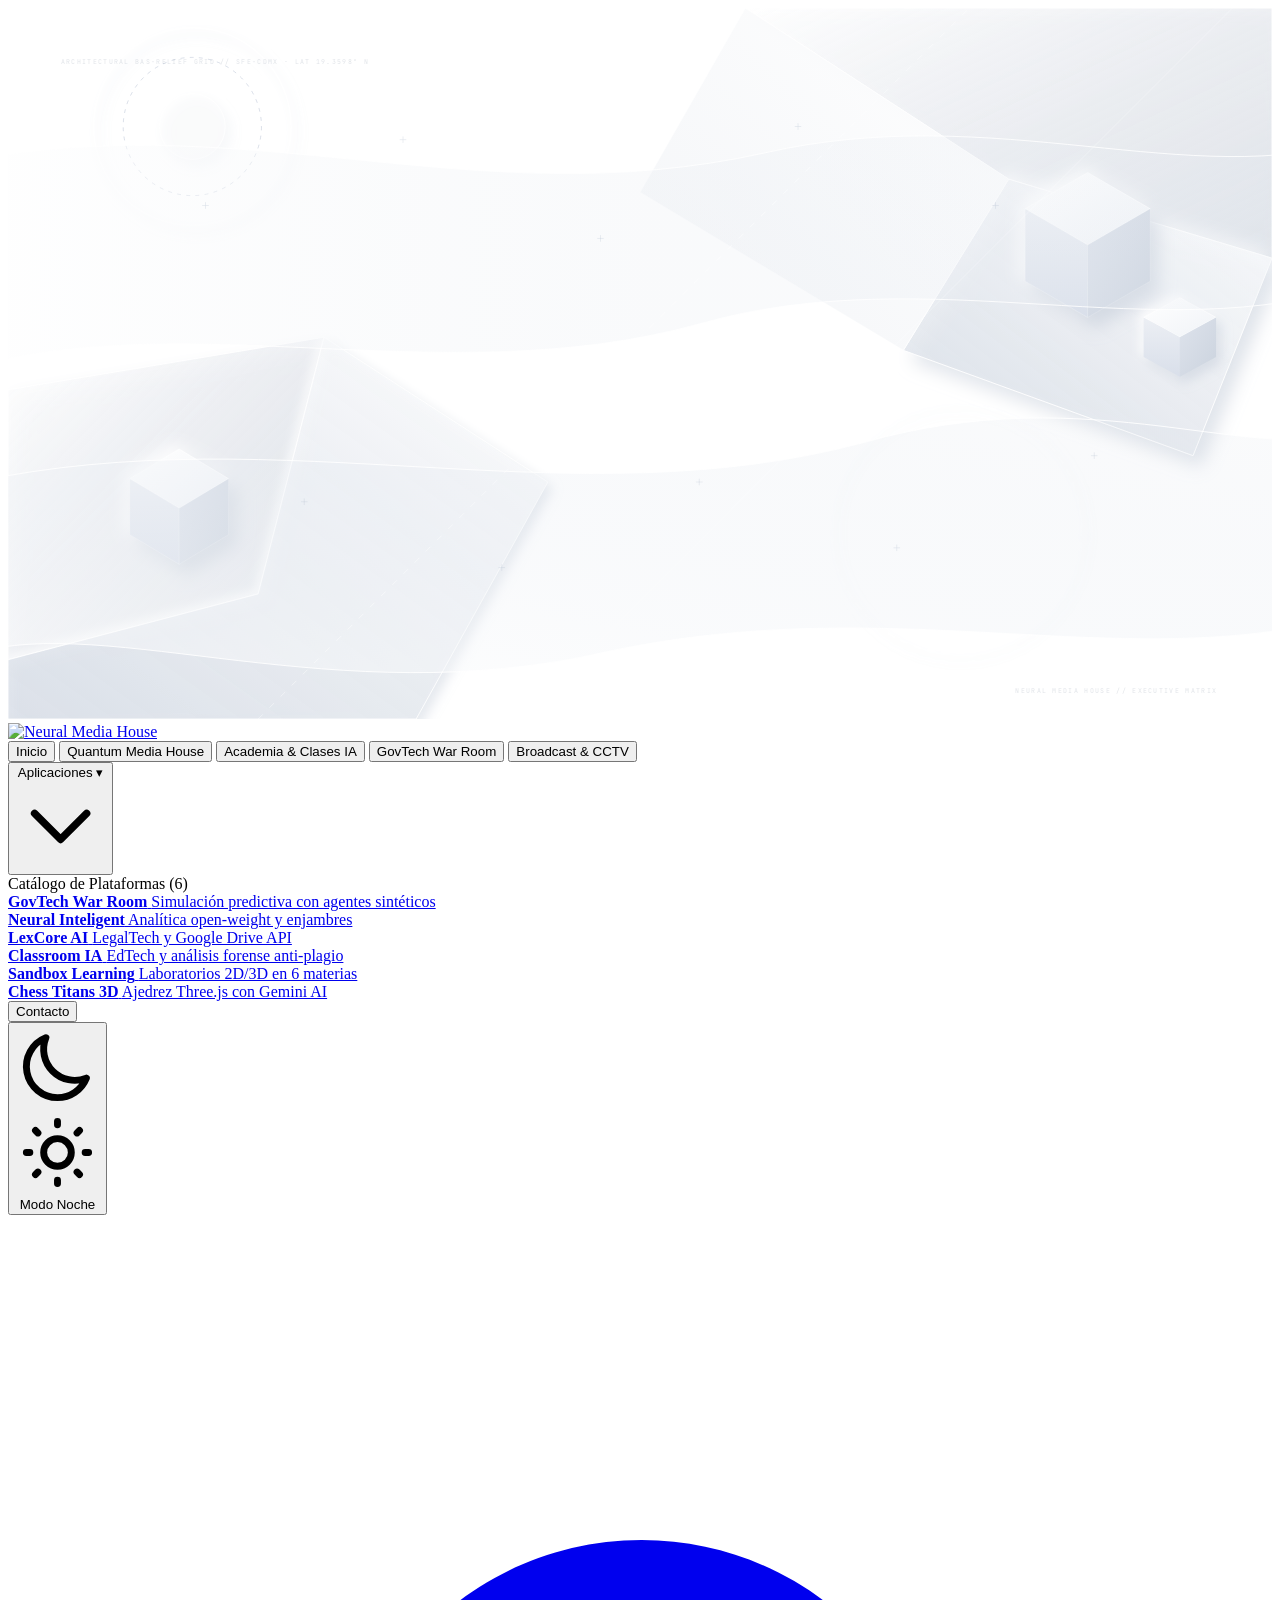
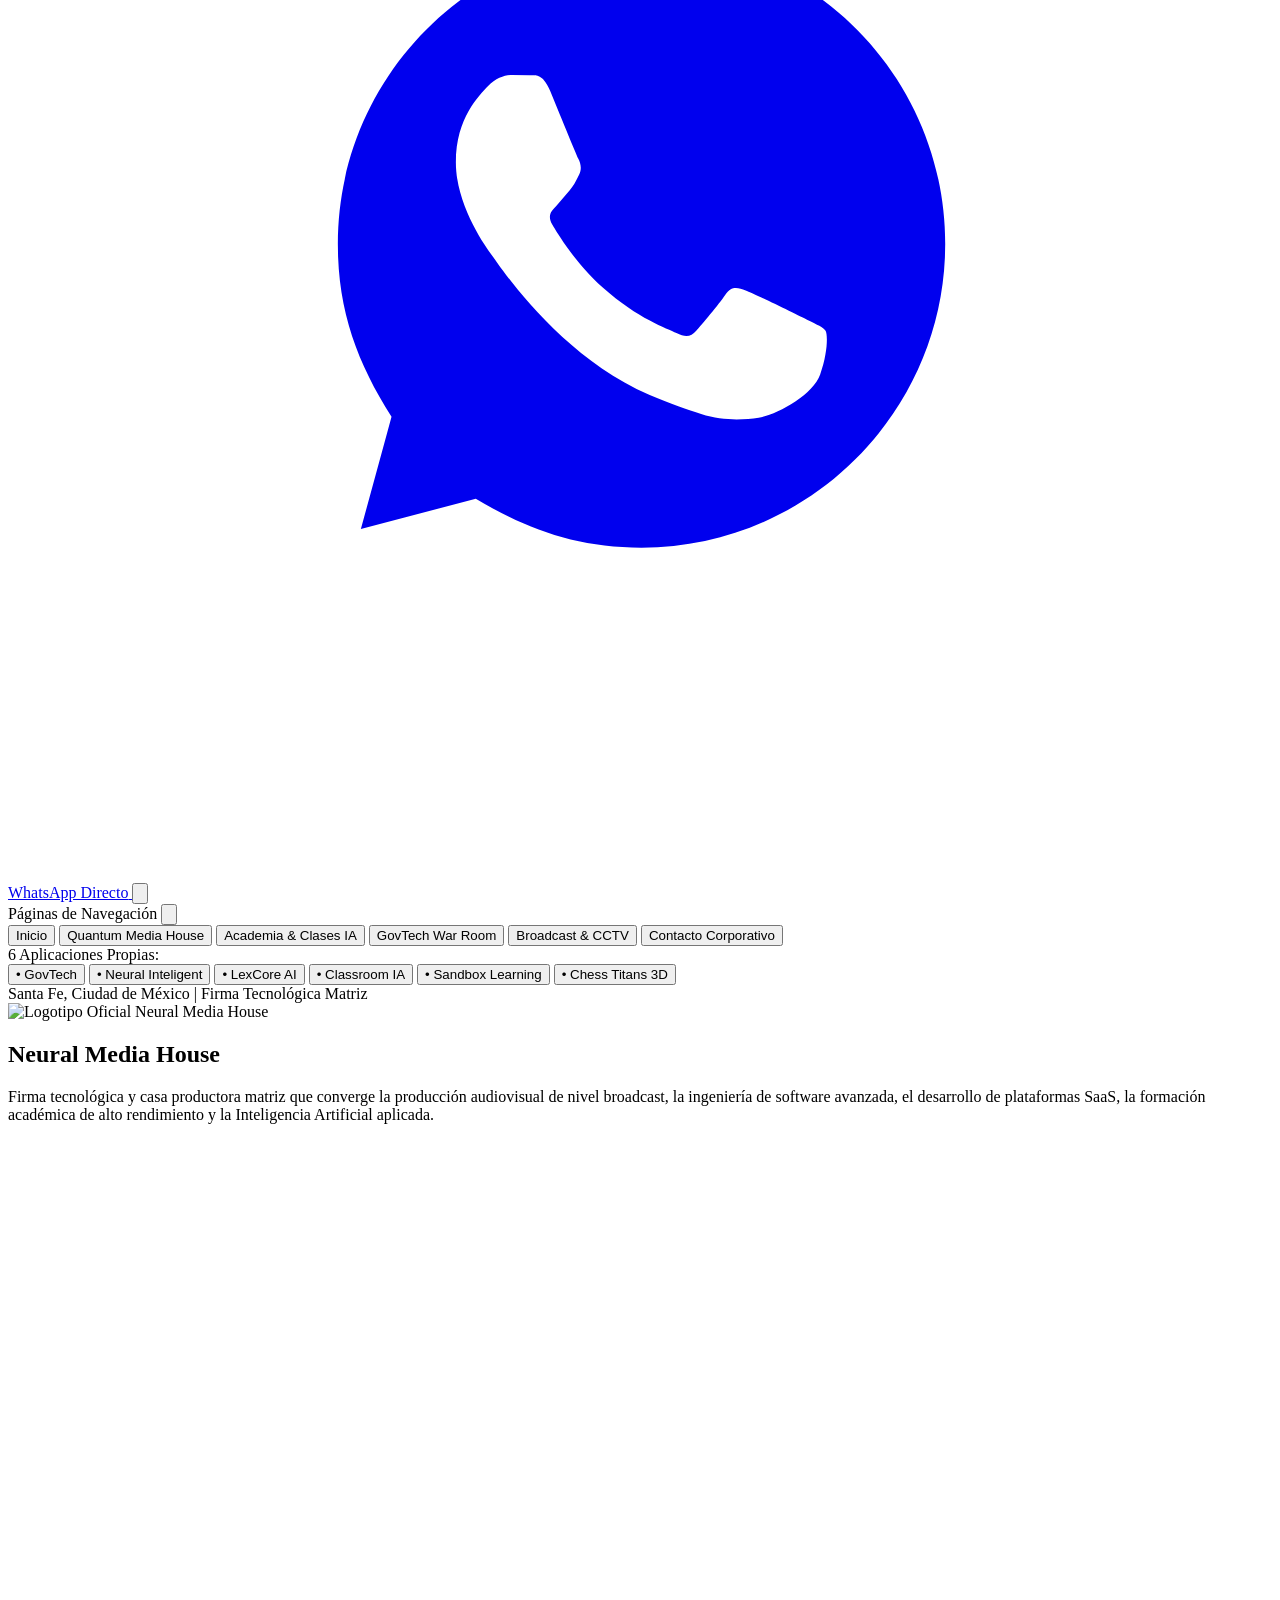
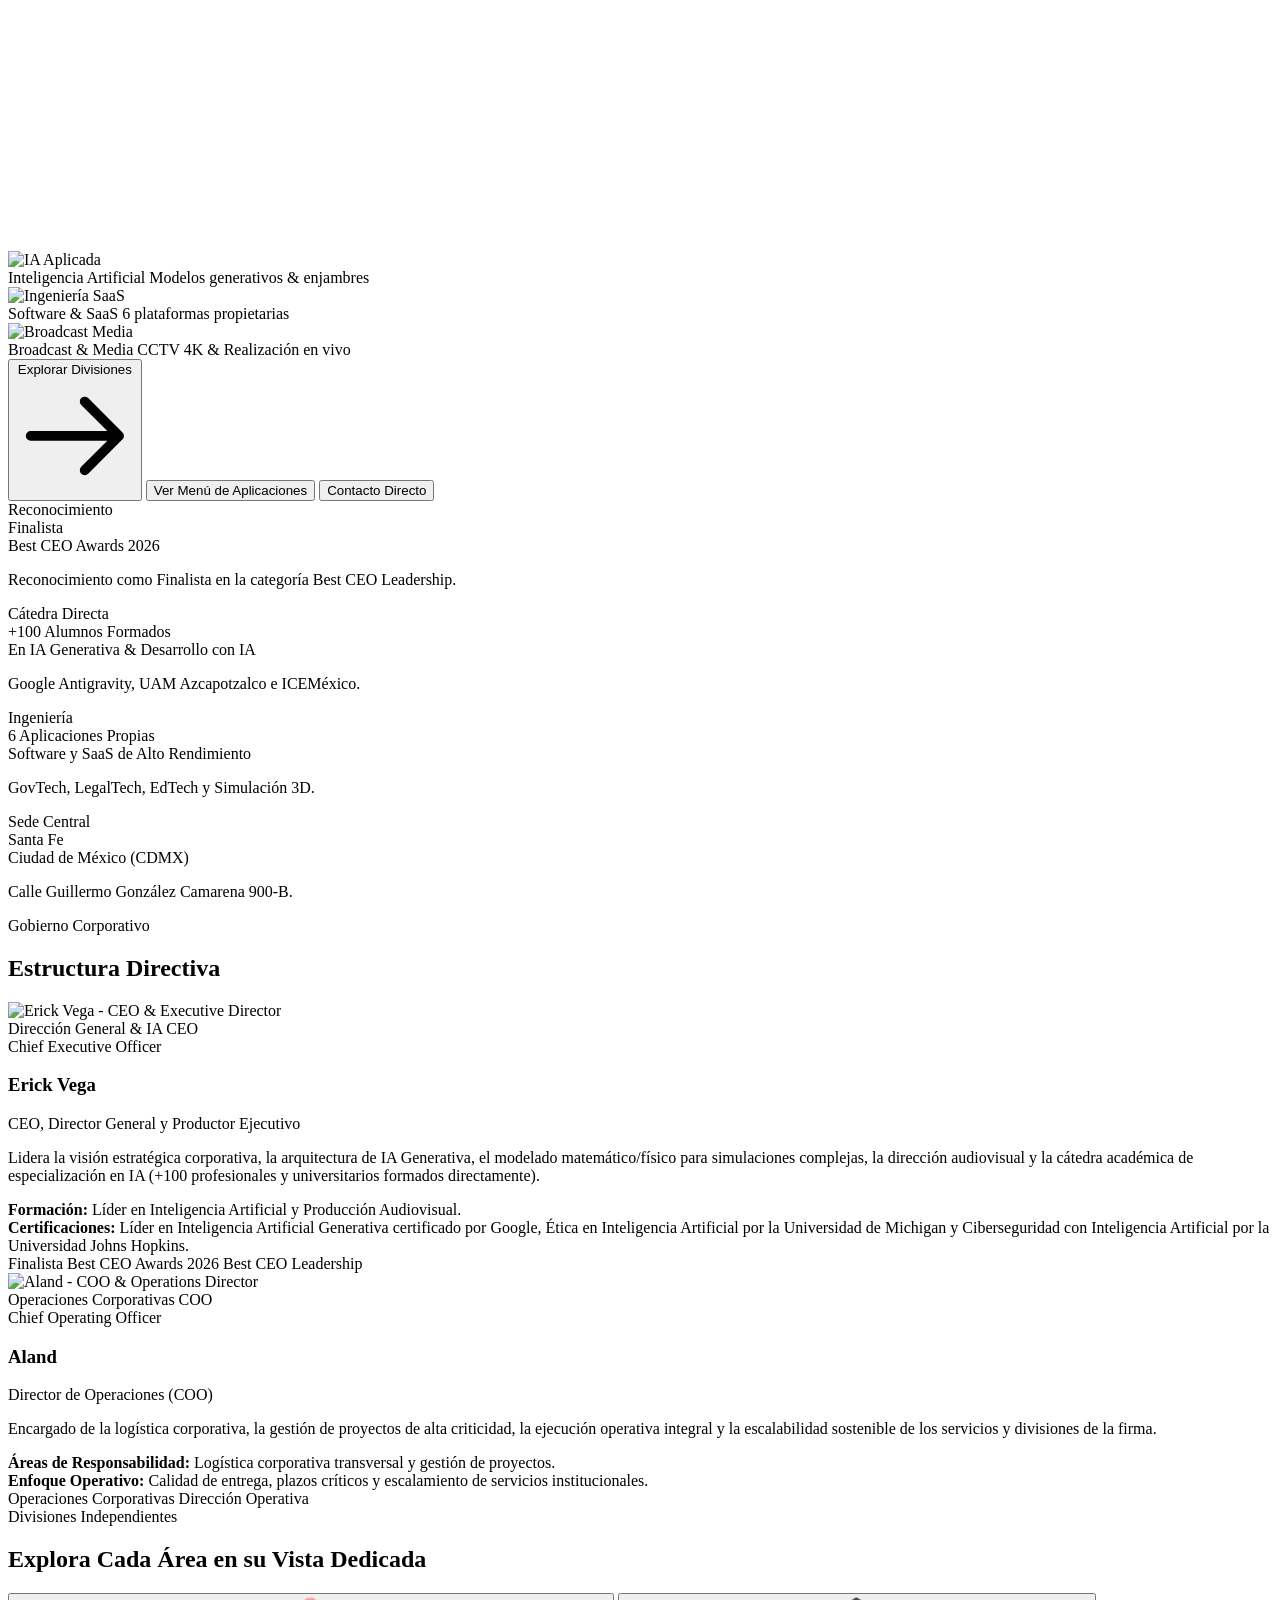
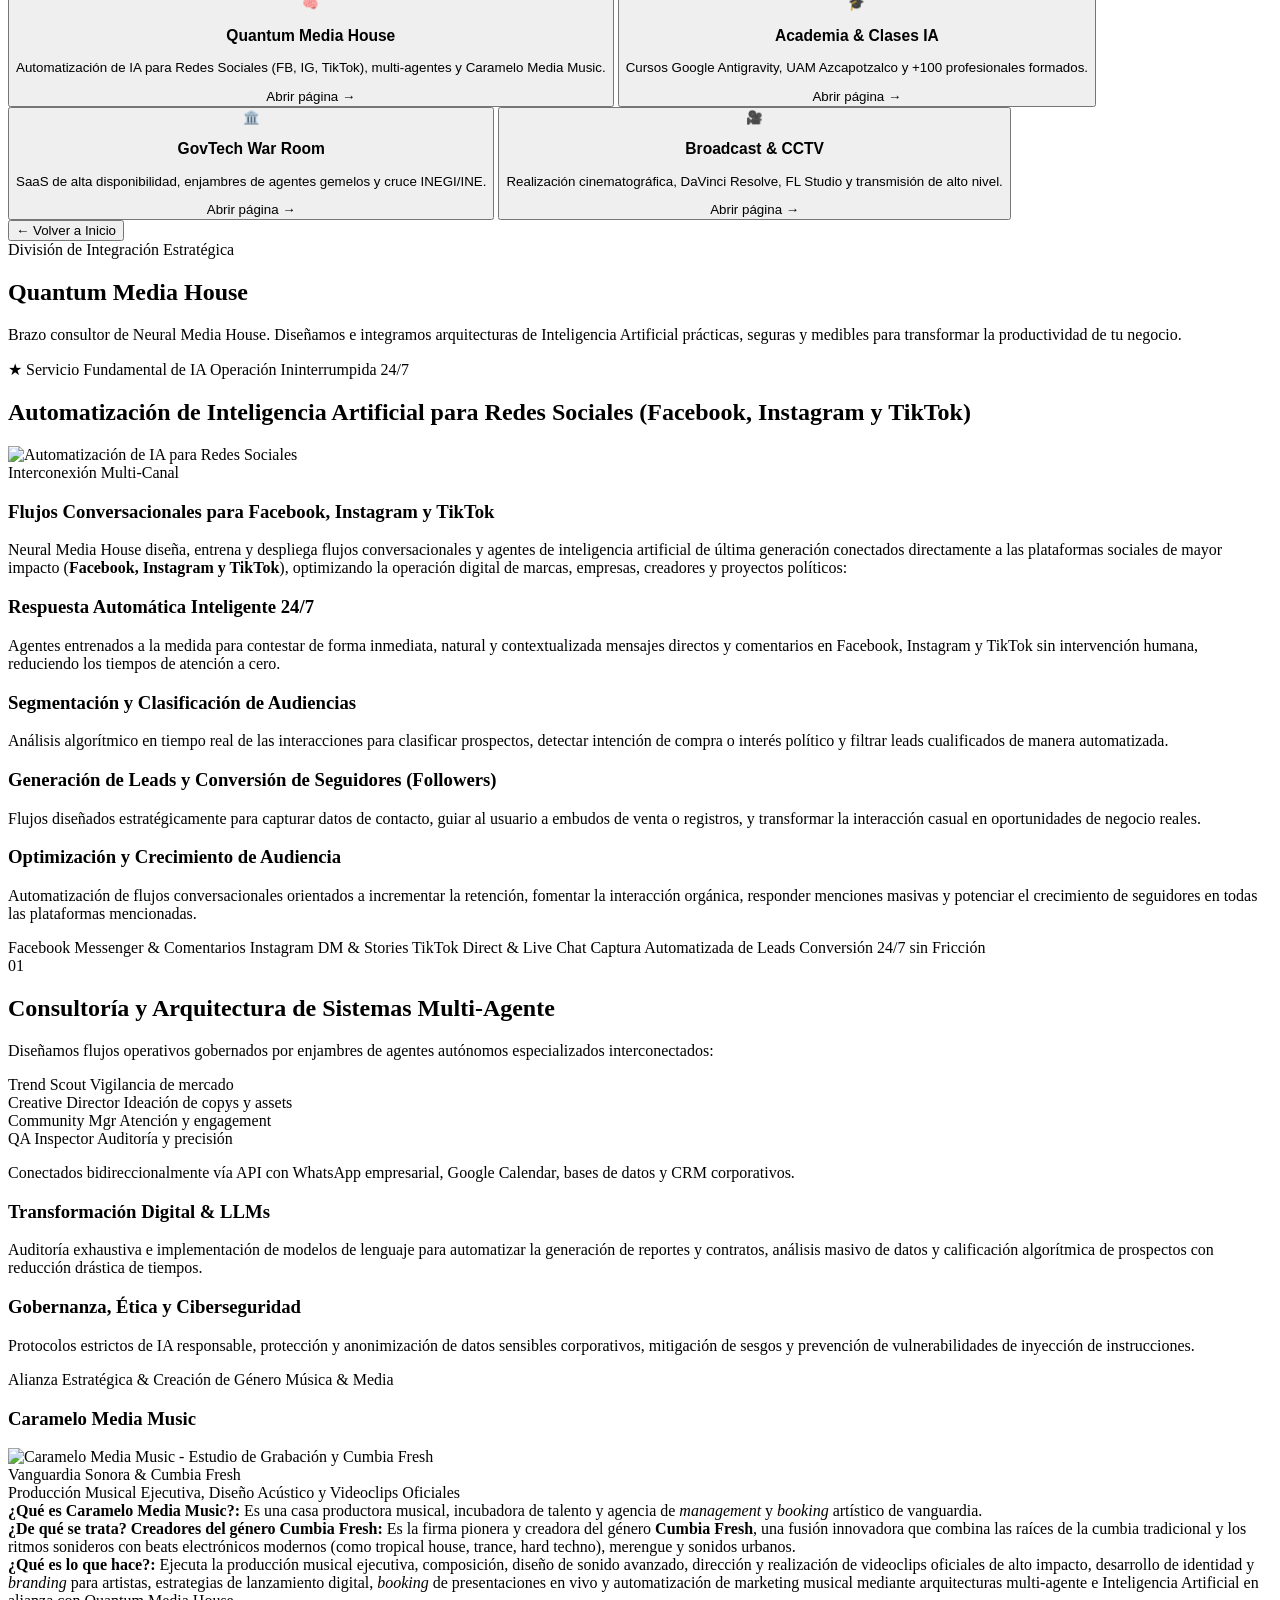
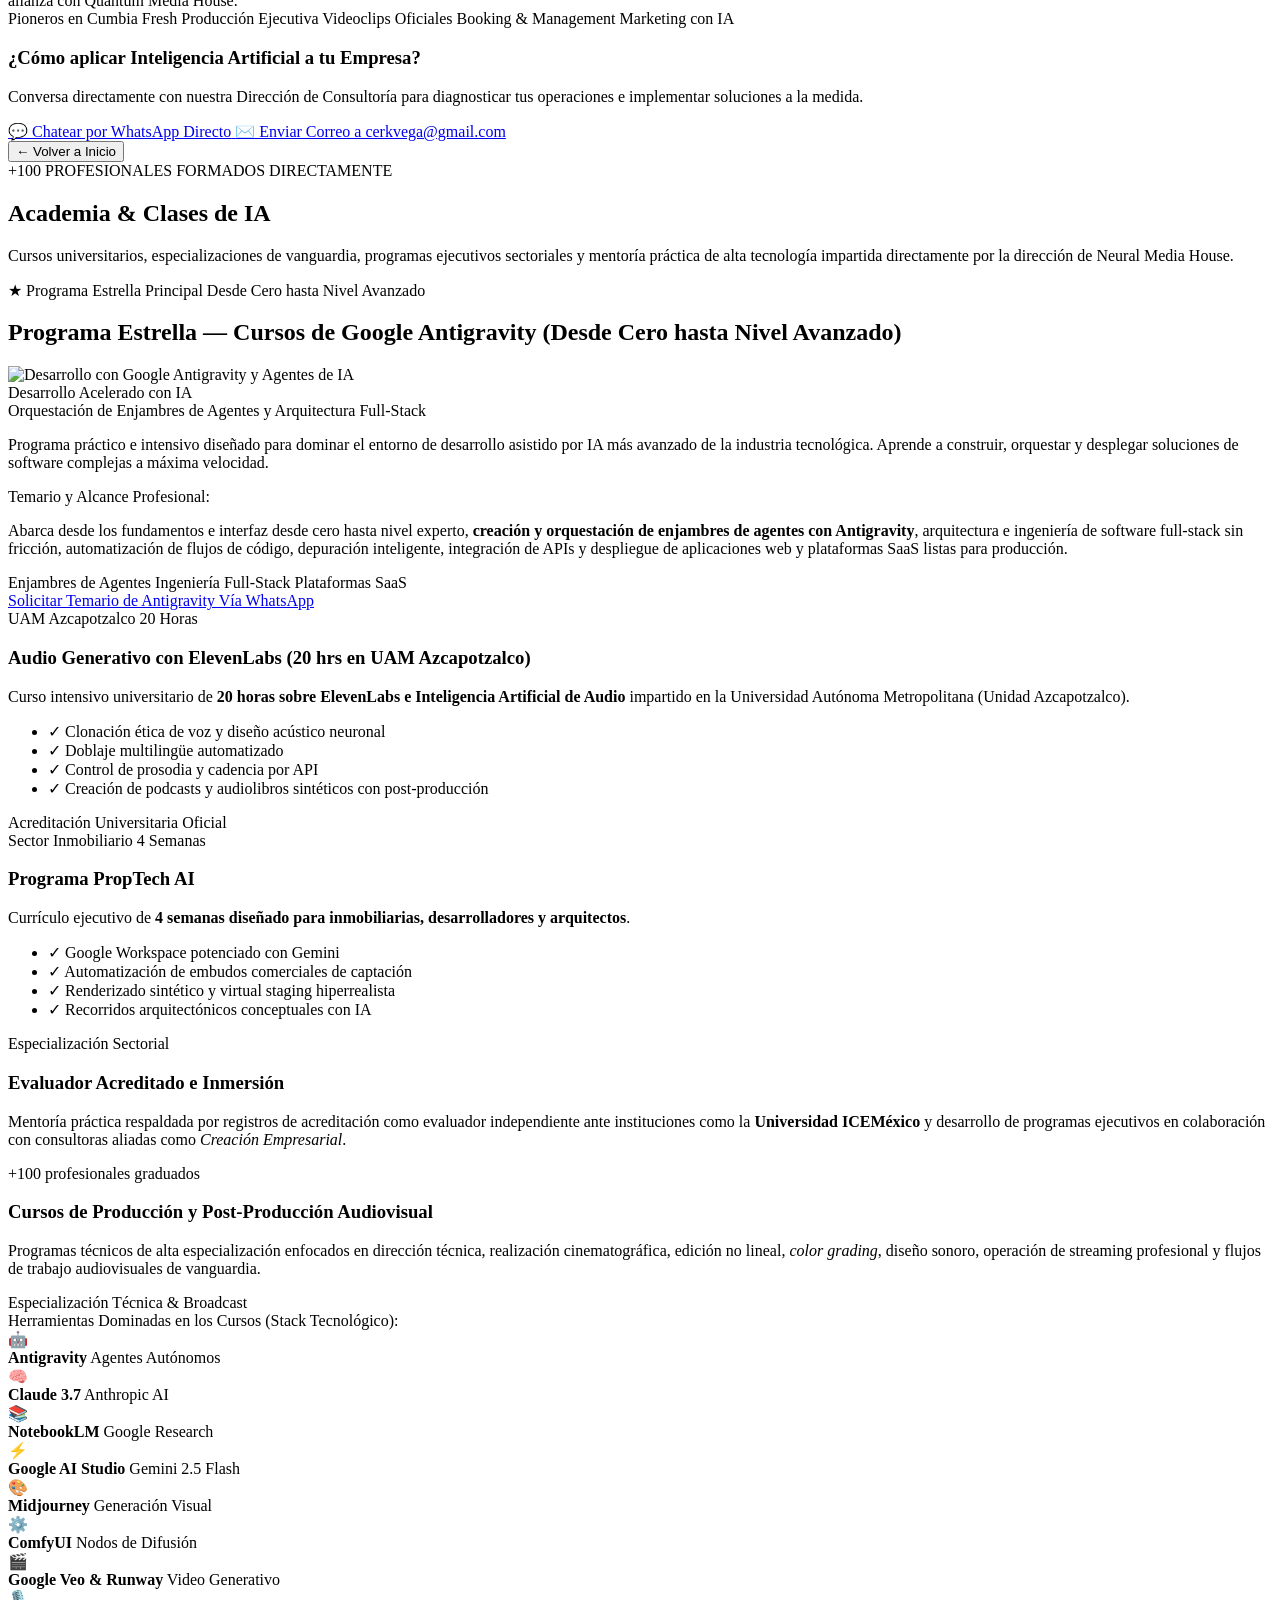
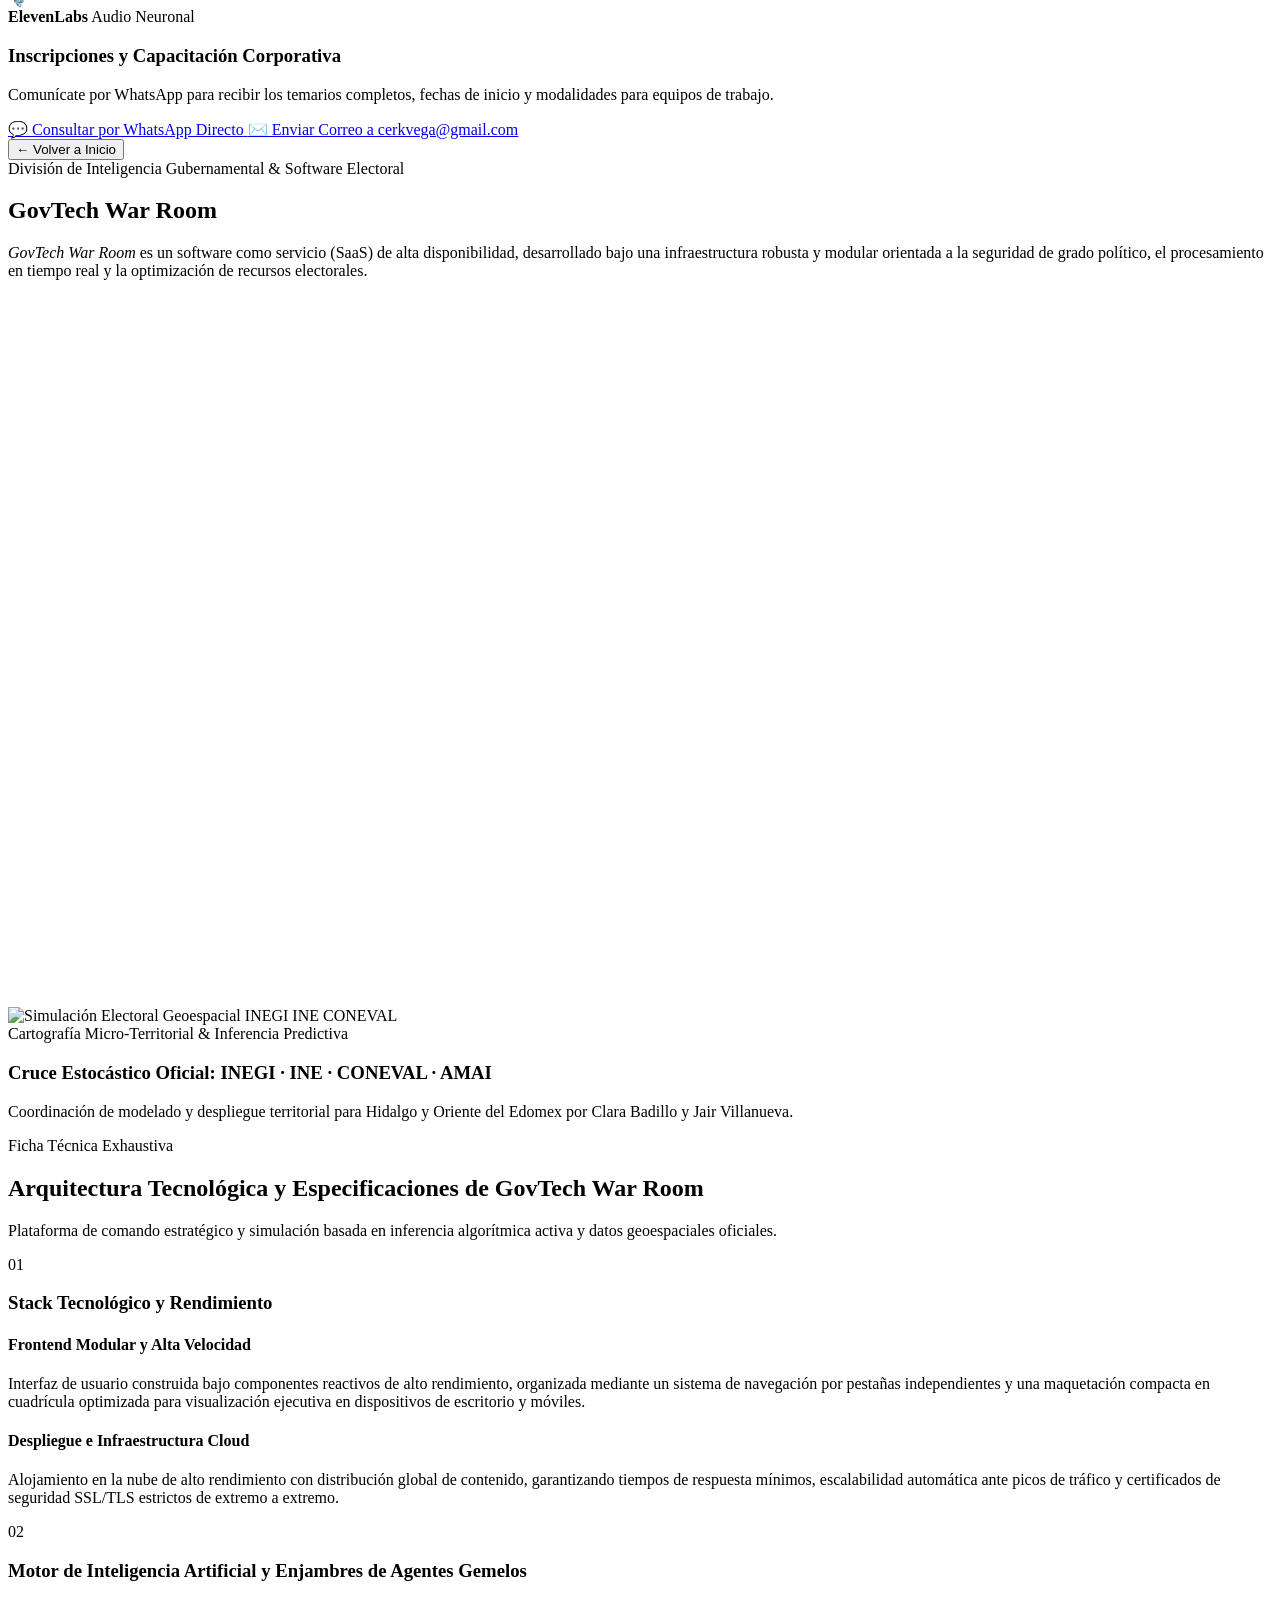
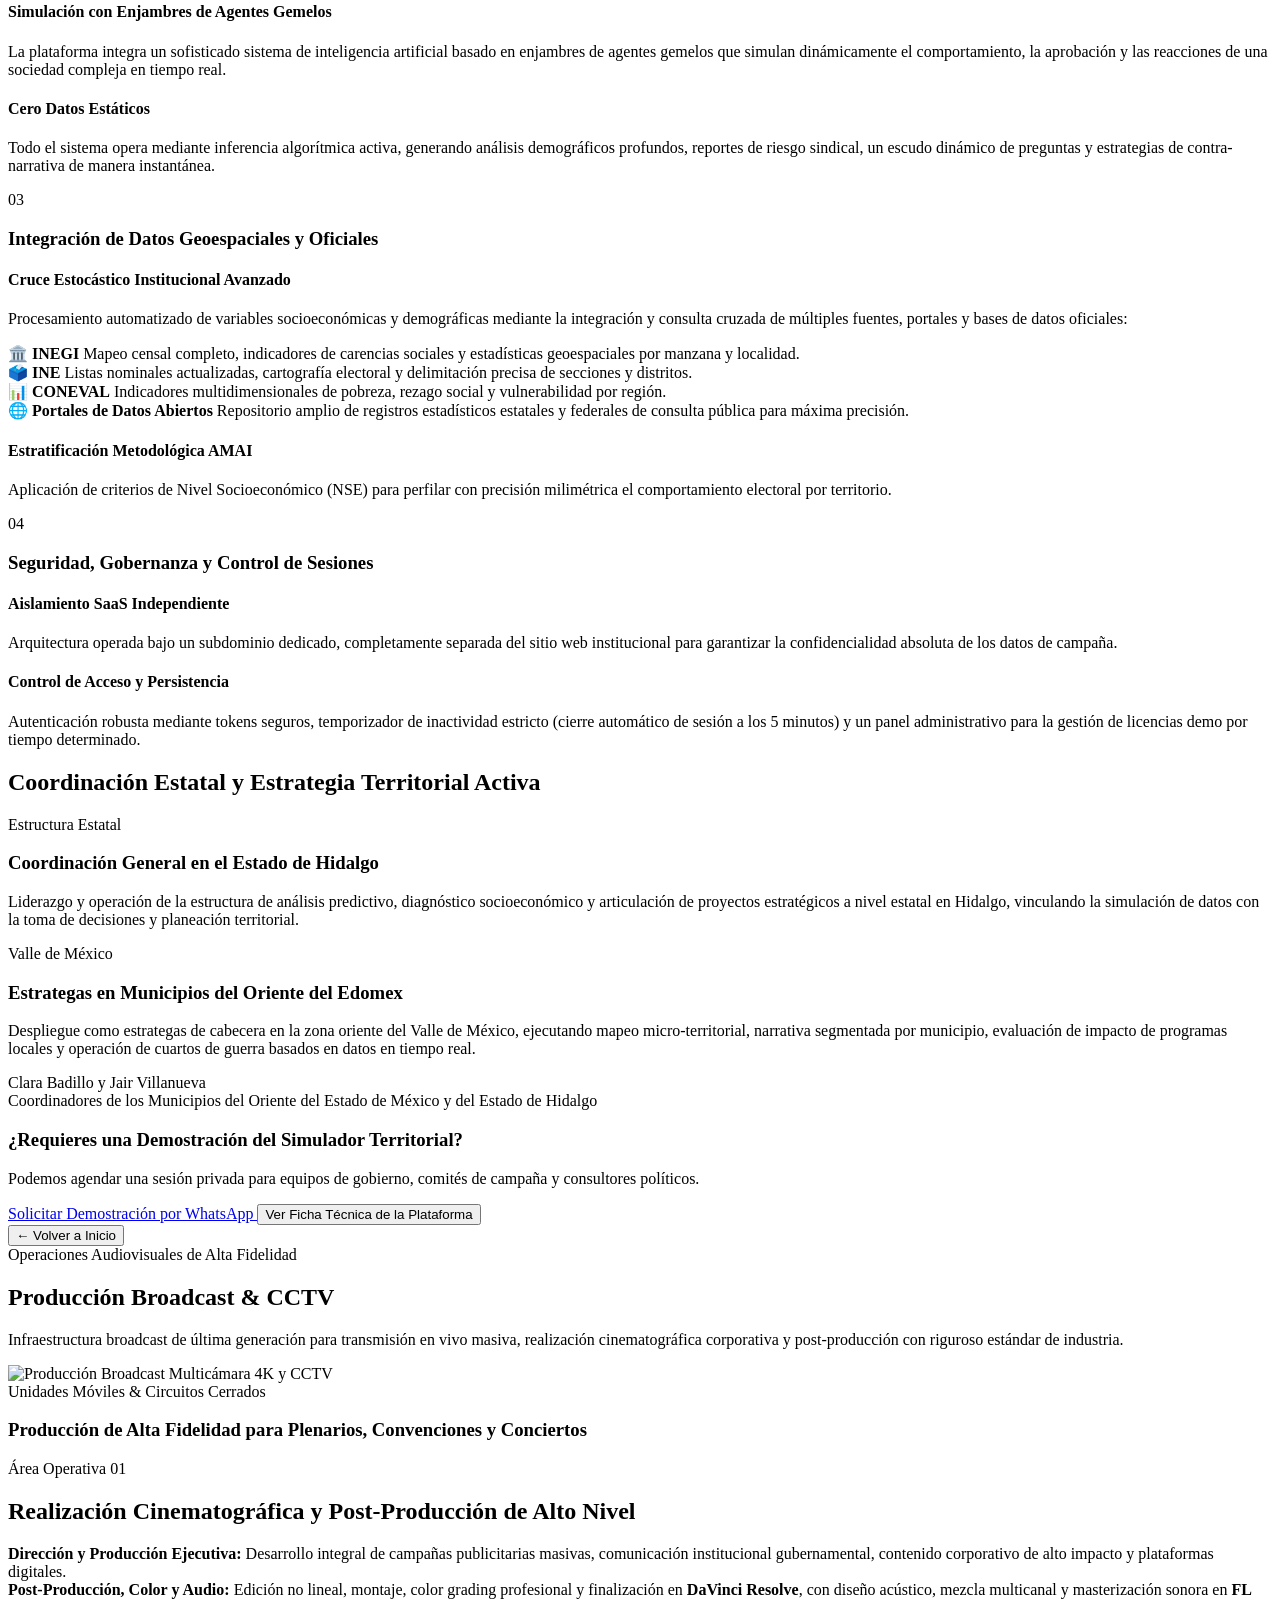
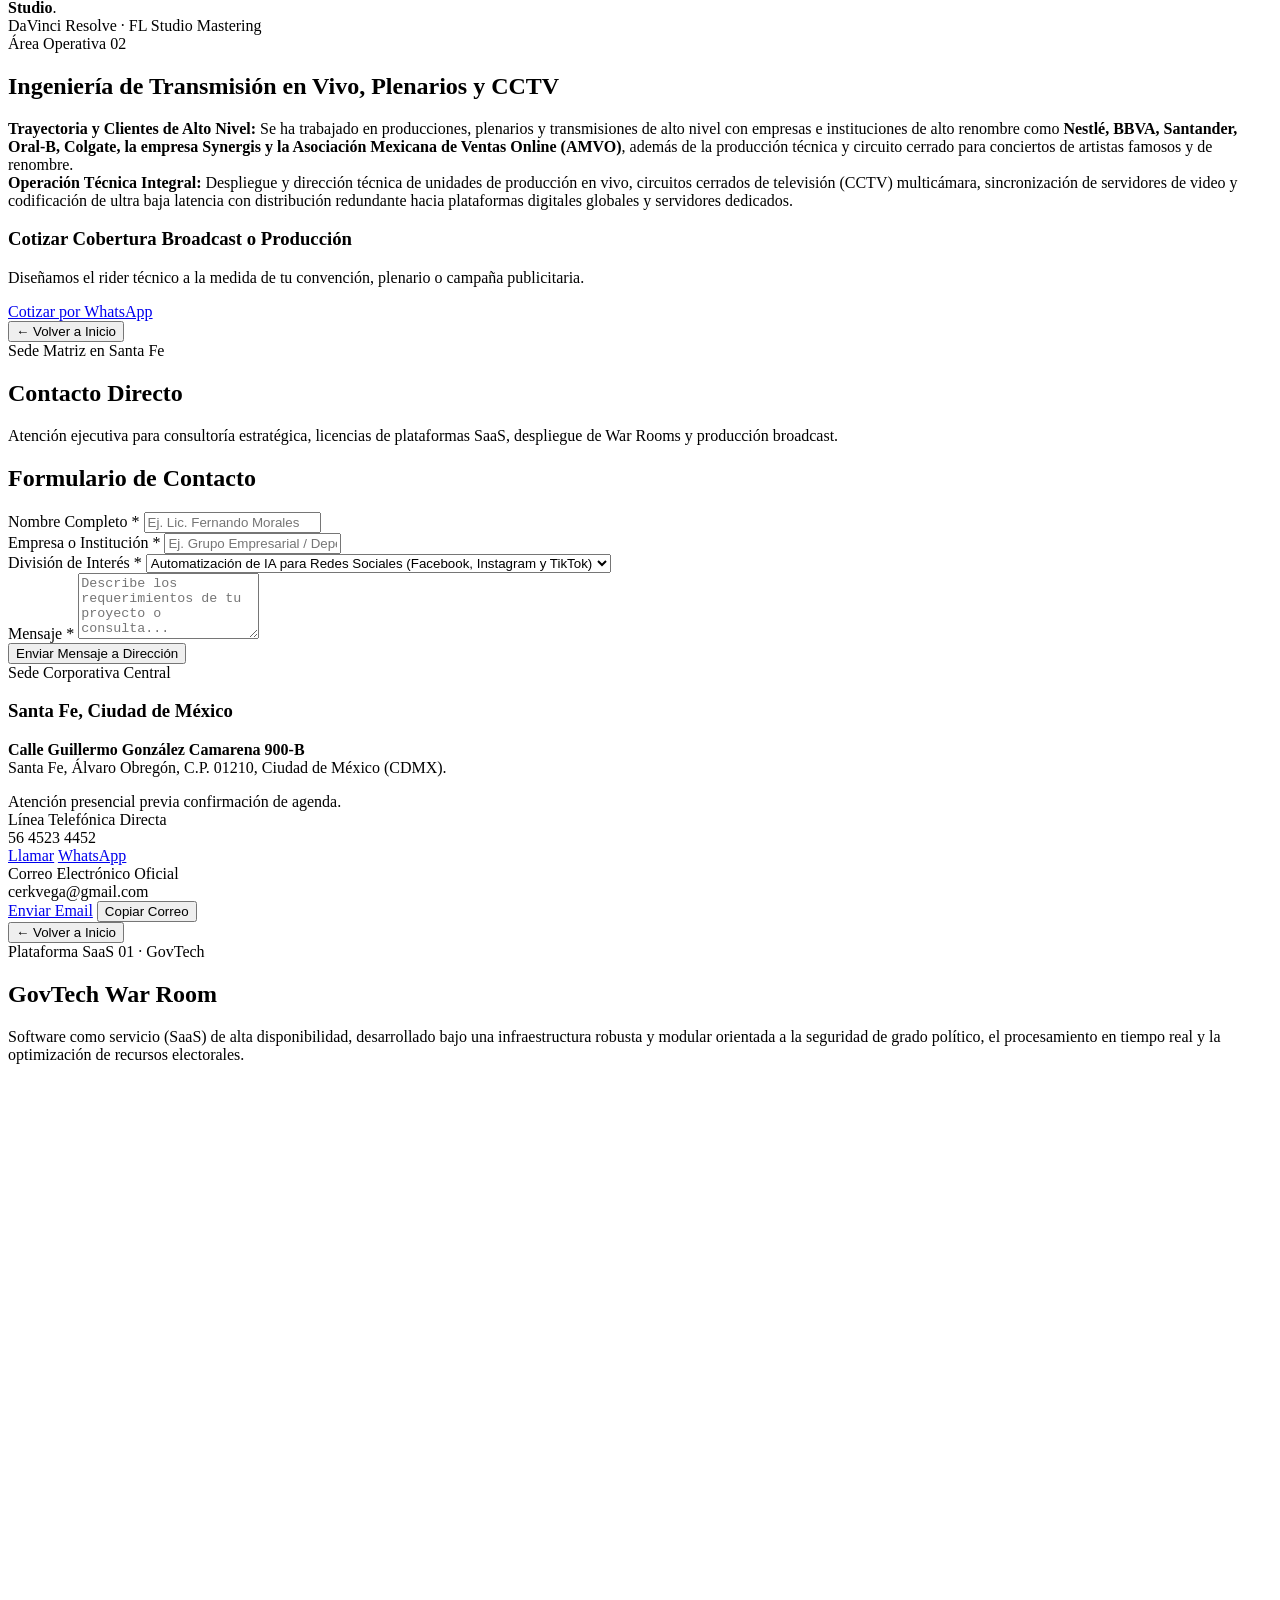
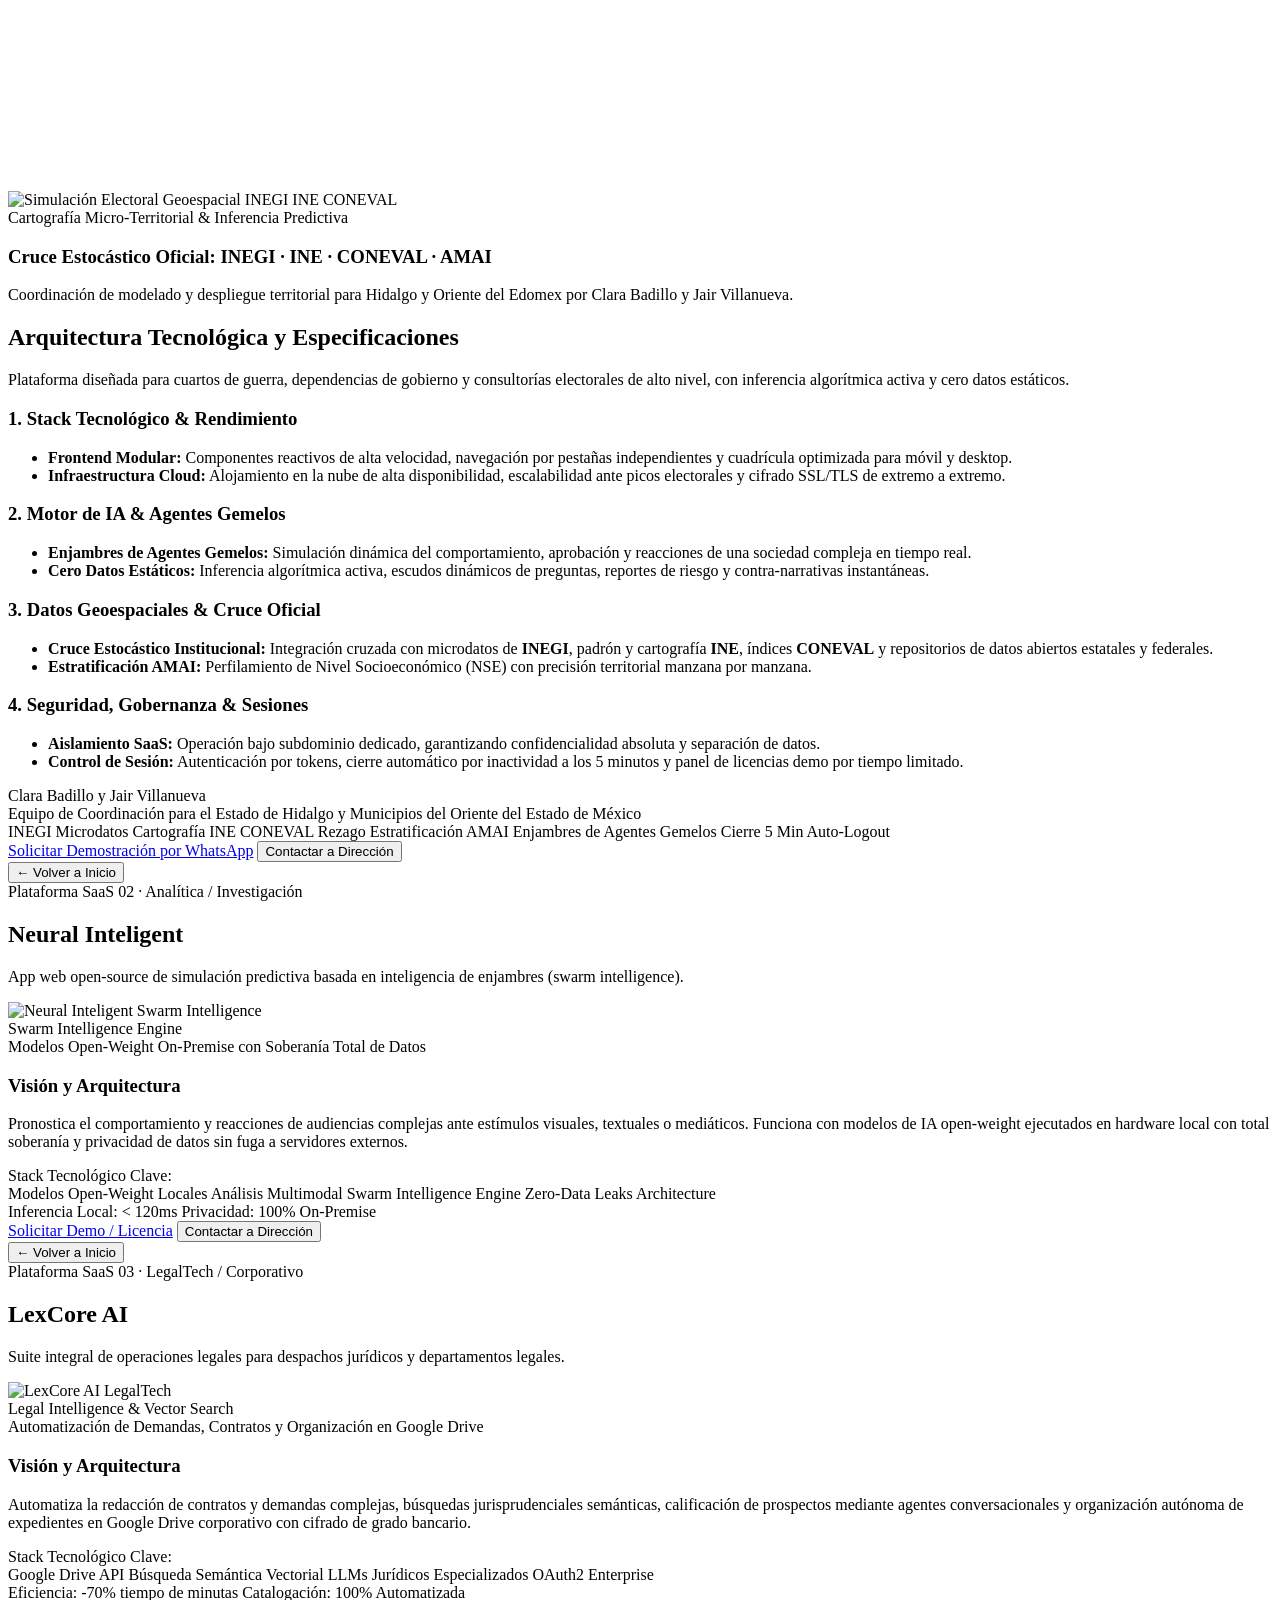
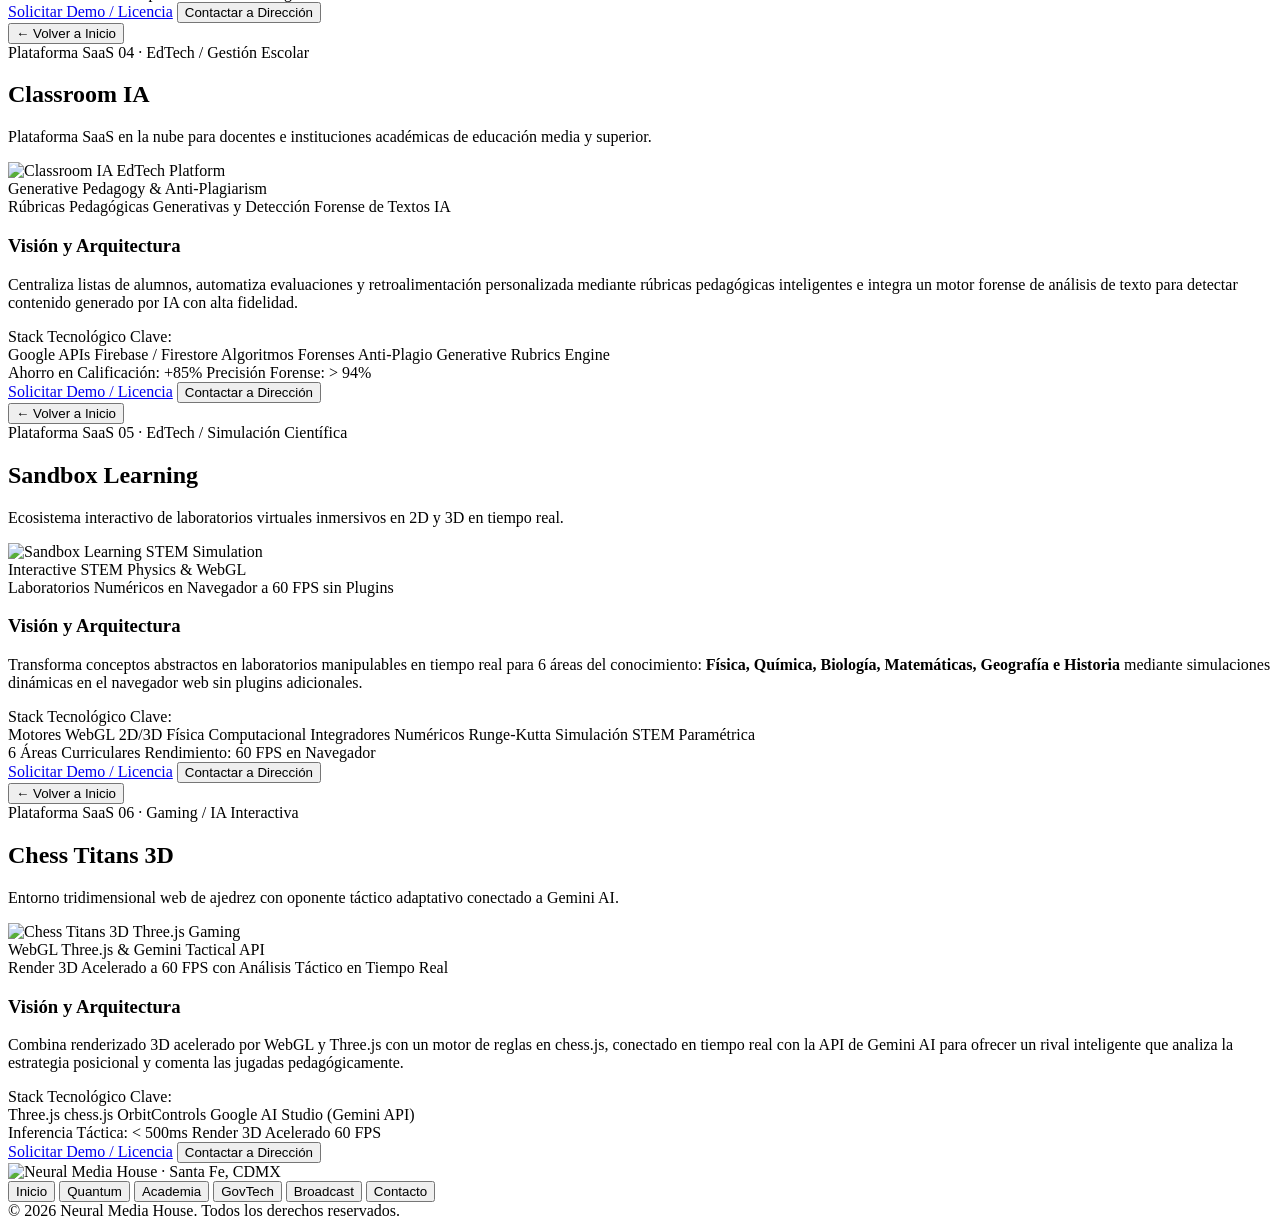
==== commit b42a5a10: "feat(ui): integrate high-end corporate imagery, executive badges, and banners across all pages" ====
--- a/Neural media House/index.html
+++ b/Neural media House/index.html
@@ -436,6 +436,31 @@
           ></iframe>
         </div>
 
+        <!-- Insignias Visuales de Convergencia Tecnológica -->
+        <div class="grid grid-cols-1 sm:grid-cols-3 gap-4 max-w-4xl mx-auto my-6 text-left">
+          <div class="p-3.5 rounded-xl border border-slate-200 dark:border-slate-800 bg-white/70 dark:bg-slate-900/60 backdrop-blur flex items-center gap-3.5 shadow-xs">
+            <img src="https://images.unsplash.com/photo-1618005182384-a83a8bd57fbe?auto=format&fit=crop&w=160&h=160&q=80" alt="IA Aplicada" class="w-12 h-12 rounded-lg object-cover border border-blue-400/30 flex-shrink-0">
+            <div>
+              <span class="text-xs font-mono-clean font-bold text-blue-600 dark:text-blue-400 block uppercase">Inteligencia Artificial</span>
+              <span class="text-xs text-slate-600 dark:text-slate-300">Modelos generativos & enjambres</span>
+            </div>
+          </div>
+          <div class="p-3.5 rounded-xl border border-slate-200 dark:border-slate-800 bg-white/70 dark:bg-slate-900/60 backdrop-blur flex items-center gap-3.5 shadow-xs">
+            <img src="https://images.unsplash.com/photo-1555066931-4365d14bab8c?auto=format&fit=crop&w=160&h=160&q=80" alt="Ingeniería SaaS" class="w-12 h-12 rounded-lg object-cover border border-purple-400/30 flex-shrink-0">
+            <div>
+              <span class="text-xs font-mono-clean font-bold text-purple-600 dark:text-purple-400 block uppercase">Software & SaaS</span>
+              <span class="text-xs text-slate-600 dark:text-slate-300">6 plataformas propietarias</span>
+            </div>
+          </div>
+          <div class="p-3.5 rounded-xl border border-slate-200 dark:border-slate-800 bg-white/70 dark:bg-slate-900/60 backdrop-blur flex items-center gap-3.5 shadow-xs">
+            <img src="https://images.unsplash.com/photo-1574717024653-61fd2cf4d44d?auto=format&fit=crop&w=160&h=160&q=80" alt="Broadcast Media" class="w-12 h-12 rounded-lg object-cover border border-emerald-400/30 flex-shrink-0">
+            <div>
+              <span class="text-xs font-mono-clean font-bold text-emerald-600 dark:text-emerald-400 block uppercase">Broadcast & Media</span>
+              <span class="text-xs text-slate-600 dark:text-slate-300">CCTV 4K & Realización en vivo</span>
+            </div>
+          </div>
+        </div>
+
         <!-- CTAs Principales con Cambio Evidente de Color -->
         <div class="flex flex-wrap items-center justify-center gap-4">
           <button data-view="quantum" class="btn-primary px-7 py-3.5 text-sm">
@@ -493,6 +518,15 @@
           <!-- Erick Vega -->
           <div class="clean-card p-8 flex flex-col justify-between">
             <div>
+              <div class="relative w-full h-44 mb-6 rounded-xl overflow-hidden border border-slate-200 dark:border-slate-700 bg-slate-900 shadow-sm">
+                <img src="https://images.unsplash.com/photo-1507679799987-c73779587ccf?auto=format&fit=crop&w=800&q=80" alt="Erick Vega - CEO & Executive Director" class="w-full h-full object-cover object-top opacity-90 transition-transform duration-500 hover:scale-105">
+                <div class="absolute inset-0 bg-gradient-to-t from-slate-950 via-slate-950/40 to-transparent"></div>
+                <div class="absolute bottom-3 left-4 right-4 flex items-center justify-between text-white">
+                  <span class="text-xs font-mono-clean font-semibold uppercase tracking-wider text-blue-300">Dirección General & IA</span>
+                  <span class="px-2 py-0.5 rounded text-[10px] font-mono-clean bg-blue-500/30 text-blue-200 border border-blue-400/40 font-bold">CEO</span>
+                </div>
+              </div>
+
               <span class="inline-block px-3 py-1 text-xs font-mono-clean rounded-full bg-blue-50 text-blue-700 font-semibold mb-3">
                 Chief Executive Officer
               </span>
@@ -515,6 +549,15 @@
           <!-- Aland -->
           <div class="clean-card p-8 flex flex-col justify-between">
             <div>
+              <div class="relative w-full h-44 mb-6 rounded-xl overflow-hidden border border-slate-200 dark:border-slate-700 bg-slate-900 shadow-sm">
+                <img src="https://images.unsplash.com/photo-1519085360753-af0119f7cbe7?auto=format&fit=crop&w=800&q=80" alt="Aland - COO & Operations Director" class="w-full h-full object-cover object-top opacity-90 transition-transform duration-500 hover:scale-105">
+                <div class="absolute inset-0 bg-gradient-to-t from-slate-950 via-slate-950/40 to-transparent"></div>
+                <div class="absolute bottom-3 left-4 right-4 flex items-center justify-between text-white">
+                  <span class="text-xs font-mono-clean font-semibold uppercase tracking-wider text-purple-300">Operaciones Corporativas</span>
+                  <span class="px-2 py-0.5 rounded text-[10px] font-mono-clean bg-purple-500/30 text-purple-200 border border-purple-400/40 font-bold">COO</span>
+                </div>
+              </div>
+
               <span class="inline-block px-3 py-1 text-xs font-mono-clean rounded-full bg-purple-50 text-purple-700 font-semibold mb-3">
                 Chief Operating Officer
               </span>
@@ -616,6 +659,17 @@
             Automatización de Inteligencia Artificial para Redes Sociales (Facebook, Instagram y TikTok)
           </h2>
 
+          <!-- Soporte Visual: Conectividad y Analítica de Redes Sociales -->
+          <div class="relative w-full h-56 sm:h-64 mb-8 rounded-xl overflow-hidden border border-blue-200 dark:border-blue-900/60 shadow-md">
+            <img src="https://images.unsplash.com/photo-1618005182384-a83a8bd57fbe?auto=format&fit=crop&w=1200&q=80" alt="Automatización de IA para Redes Sociales" class="w-full h-full object-cover">
+            <div class="absolute inset-0 bg-gradient-to-t from-slate-950/90 via-slate-950/40 to-transparent flex items-end p-6">
+              <div>
+                <span class="text-xs font-mono-clean text-blue-300 uppercase tracking-widest font-bold">Interconexión Multi-Canal</span>
+                <h3 class="text-lg sm:text-xl font-bold font-heading text-white">Flujos Conversacionales para Facebook, Instagram y TikTok</h3>
+              </div>
+            </div>
+          </div>
+
           <p class="text-base text-slate-700 leading-relaxed mb-8 max-w-3xl">
             Neural Media House diseña, entrena y despliega flujos conversacionales y agentes de inteligencia artificial de última generación conectados directamente a las plataformas sociales de mayor impacto (<strong>Facebook, Instagram y TikTok</strong>), optimizando la operación digital de marcas, empresas, creadores y proyectos políticos:
           </p>
@@ -729,6 +783,17 @@
           </div>
           <h3 class="text-xl sm:text-2xl font-bold font-heading text-[#111827] mb-3">Caramelo Media Music</h3>
           
+          <!-- Soporte Visual: Estudio de Grabación y Cumbia Fresh -->
+          <div class="relative w-full h-48 sm:h-56 mb-6 rounded-xl overflow-hidden border border-pink-200 dark:border-pink-900/60 shadow-md">
+            <img src="https://images.unsplash.com/photo-1598488035139-bdbb2231ce04?auto=format&fit=crop&w=1200&q=80" alt="Caramelo Media Music - Estudio de Grabación y Cumbia Fresh" class="w-full h-full object-cover">
+            <div class="absolute inset-0 bg-gradient-to-t from-slate-950/85 via-slate-950/30 to-transparent flex items-end p-5">
+              <div>
+                <span class="text-xs font-mono-clean text-pink-300 uppercase tracking-widest font-bold">Vanguardia Sonora & Cumbia Fresh</span>
+                <div class="text-base font-bold font-heading text-white">Producción Musical Ejecutiva, Diseño Acústico y Videoclips Oficiales</div>
+              </div>
+            </div>
+          </div>
+
           <div class="space-y-4 text-sm text-slate-600 leading-relaxed mb-6">
             <div>
               <strong class="text-slate-900 block mb-1">¿Qué es Caramelo Media Music?:</strong>
@@ -818,6 +883,17 @@
         <h2 class="text-2xl sm:text-3xl font-extrabold font-heading text-[#111827] mb-3">
           Programa Estrella — Cursos de Google Antigravity (Desde Cero hasta Nivel Avanzado)
         </h2>
+
+        <!-- Soporte Visual: Entorno de Programación e IA -->
+        <div class="relative w-full h-52 sm:h-60 mb-6 rounded-xl overflow-hidden border border-blue-200 dark:border-blue-900/60 shadow-md">
+          <img src="https://images.unsplash.com/photo-1555066931-4365d14bab8c?auto=format&fit=crop&w=1200&q=80" alt="Desarrollo con Google Antigravity y Agentes de IA" class="w-full h-full object-cover">
+          <div class="absolute inset-0 bg-gradient-to-t from-slate-950/90 via-slate-950/30 to-transparent flex items-end p-5">
+            <div>
+              <span class="text-xs font-mono-clean text-blue-300 uppercase tracking-widest font-bold">Desarrollo Acelerado con IA</span>
+              <div class="text-base font-bold font-heading text-white">Orquestación de Enjambres de Agentes y Arquitectura Full-Stack</div>
+            </div>
+          </div>
+        </div>
 
         <p class="text-base text-slate-700 leading-relaxed mb-6">
           Programa práctico e intensivo diseñado para dominar el entorno de desarrollo asistido por IA más avanzado de la industria tecnológica. Aprende a construir, orquestar y desplegar soluciones de software complejas a máxima velocidad.
@@ -919,40 +995,63 @@
         <span class="text-xs font-mono-clean text-slate-500 uppercase tracking-wider block mb-4 font-semibold">
           Herramientas Dominadas en los Cursos (Stack Tecnológico):
         </span>
-        <div class="flex flex-wrap gap-2.5">
-          <span class="px-3 py-1.5 bg-blue-100 text-blue-800 rounded-lg font-bold text-xs font-mono-clean border border-blue-200">
-            Google Antigravity
-          </span>
-          <span class="px-3 py-1.5 bg-purple-100 text-purple-800 rounded-lg font-bold text-xs font-mono-clean border border-purple-200">
-            Creación de Agentes Independientes con Inteligencia Artificial
-          </span>
-          <span class="px-3 py-1.5 bg-white text-slate-800 rounded-lg font-bold text-xs font-mono-clean border border-slate-200 shadow-sm">
-            Claude (Anthropic)
-          </span>
-          <span class="px-3 py-1.5 bg-white text-slate-800 rounded-lg font-bold text-xs font-mono-clean border border-slate-200 shadow-sm">
-            Google Labs
-          </span>
-          <span class="px-3 py-1.5 bg-white text-slate-800 rounded-lg font-bold text-xs font-mono-clean border border-slate-200 shadow-sm">
-            NotebookLM
-          </span>
-          <span class="px-3 py-1.5 bg-white text-slate-800 rounded-lg font-bold text-xs font-mono-clean border border-slate-200 shadow-sm">
-            Google AI Studio
-          </span>
-          <span class="px-3 py-1.5 bg-white text-slate-800 rounded-lg font-bold text-xs font-mono-clean border border-slate-200 shadow-sm">
-            Midjourney
-          </span>
-          <span class="px-3 py-1.5 bg-white text-slate-800 rounded-lg font-bold text-xs font-mono-clean border border-slate-200 shadow-sm">
-            ComfyUI
-          </span>
-          <span class="px-3 py-1.5 bg-white text-slate-800 rounded-lg font-bold text-xs font-mono-clean border border-slate-200 shadow-sm">
-            Google Veo
-          </span>
-          <span class="px-3 py-1.5 bg-white text-slate-800 rounded-lg font-bold text-xs font-mono-clean border border-slate-200 shadow-sm">
-            Runway
-          </span>
-          <span class="px-3 py-1.5 bg-emerald-100 text-emerald-800 rounded-lg font-bold text-xs font-mono-clean border border-emerald-200">
-            ElevenLabs
-          </span>
+        <div class="grid grid-cols-2 sm:grid-cols-3 md:grid-cols-4 gap-3">
+          <div class="p-3 bg-white rounded-xl border border-blue-200 shadow-2xs flex items-center gap-2.5">
+            <span class="text-lg">🤖</span>
+            <div>
+              <strong class="text-xs font-mono-clean text-blue-800 block">Antigravity</strong>
+              <span class="text-[10px] text-slate-500">Agentes Autónomos</span>
+            </div>
+          </div>
+          <div class="p-3 bg-white rounded-xl border border-purple-200 shadow-2xs flex items-center gap-2.5">
+            <span class="text-lg">🧠</span>
+            <div>
+              <strong class="text-xs font-mono-clean text-purple-800 block">Claude 3.7</strong>
+              <span class="text-[10px] text-slate-500">Anthropic AI</span>
+            </div>
+          </div>
+          <div class="p-3 bg-white rounded-xl border border-slate-200 shadow-2xs flex items-center gap-2.5">
+            <span class="text-lg">📚</span>
+            <div>
+              <strong class="text-xs font-mono-clean text-slate-800 block">NotebookLM</strong>
+              <span class="text-[10px] text-slate-500">Google Research</span>
+            </div>
+          </div>
+          <div class="p-3 bg-white rounded-xl border border-slate-200 shadow-2xs flex items-center gap-2.5">
+            <span class="text-lg">⚡</span>
+            <div>
+              <strong class="text-xs font-mono-clean text-slate-800 block">Google AI Studio</strong>
+              <span class="text-[10px] text-slate-500">Gemini 2.5 Flash</span>
+            </div>
+          </div>
+          <div class="p-3 bg-white rounded-xl border border-slate-200 shadow-2xs flex items-center gap-2.5">
+            <span class="text-lg">🎨</span>
+            <div>
+              <strong class="text-xs font-mono-clean text-slate-800 block">Midjourney</strong>
+              <span class="text-[10px] text-slate-500">Generación Visual</span>
+            </div>
+          </div>
+          <div class="p-3 bg-white rounded-xl border border-slate-200 shadow-2xs flex items-center gap-2.5">
+            <span class="text-lg">⚙️</span>
+            <div>
+              <strong class="text-xs font-mono-clean text-slate-800 block">ComfyUI</strong>
+              <span class="text-[10px] text-slate-500">Nodos de Difusión</span>
+            </div>
+          </div>
+          <div class="p-3 bg-white rounded-xl border border-slate-200 shadow-2xs flex items-center gap-2.5">
+            <span class="text-lg">🎬</span>
+            <div>
+              <strong class="text-xs font-mono-clean text-slate-800 block">Google Veo & Runway</strong>
+              <span class="text-[10px] text-slate-500">Video Generativo</span>
+            </div>
+          </div>
+          <div class="p-3 bg-white rounded-xl border border-emerald-200 shadow-2xs flex items-center gap-2.5">
+            <span class="text-lg">🎙️</span>
+            <div>
+              <strong class="text-xs font-mono-clean text-emerald-800 block">ElevenLabs</strong>
+              <span class="text-[10px] text-slate-500">Audio Neuronal</span>
+            </div>
+          </div>
         </div>
       </div>
 
@@ -1014,6 +1113,21 @@
                 allowfullscreen
                 title="Demostración GovTech War Room">
         </iframe>
+      </div>
+
+      <!-- Soporte Visual: Mapeo Geoespacial e Inferencia Territorial -->
+      <div class="relative w-full h-56 sm:h-64 my-8 rounded-2xl overflow-hidden border border-slate-200 dark:border-slate-800 shadow-xl">
+        <img src="https://images.unsplash.com/photo-1524661135-423995f22d0b?auto=format&fit=crop&w=1200&q=80" alt="Simulación Electoral Geoespacial INEGI INE CONEVAL" class="w-full h-full object-cover">
+        <div class="absolute inset-0 bg-gradient-to-t from-slate-950/95 via-slate-950/50 to-transparent flex items-end p-6">
+          <div class="space-y-1">
+            <div class="flex items-center gap-2 text-xs font-mono-clean text-emerald-400 font-bold uppercase">
+              <span class="w-2 h-2 rounded-full bg-emerald-400 animate-pulse"></span>
+              Cartografía Micro-Territorial & Inferencia Predictiva
+            </div>
+            <h3 class="text-lg sm:text-xl font-bold font-heading text-white">Cruce Estocástico Oficial: INEGI · INE · CONEVAL · AMAI</h3>
+            <p class="text-xs text-slate-300 max-w-2xl">Coordinación de modelado y despliegue territorial para Hidalgo y Oriente del Edomex por Clara Badillo y Jair Villanueva.</p>
+          </div>
+        </div>
       </div>
 
       <!-- Arquitectura Tecnológica y Especificaciones de GovTech War Room -->
@@ -1231,9 +1345,20 @@
         <h1 class="text-3xl sm:text-5xl font-extrabold font-heading text-[#111827] tracking-tight mb-4">
           Producción Broadcast & CCTV
         </h1>
-        <p class="text-lg text-slate-600 leading-relaxed max-w-3xl">
+        <p class="text-lg text-slate-600 leading-relaxed max-w-3xl mb-8">
           Infraestructura broadcast de última generación para transmisión en vivo masiva, realización cinematográfica corporativa y post-producción con riguroso estándar de industria.
         </p>
+
+        <!-- Soporte Visual: Realización Cinematográfica y Unidades Móviles 4K -->
+        <div class="relative w-full h-56 sm:h-64 rounded-xl overflow-hidden border border-slate-200 dark:border-slate-800 shadow-md">
+          <img src="https://images.unsplash.com/photo-1574717024653-61fd2cf4d44d?auto=format&fit=crop&w=1200&q=80" alt="Producción Broadcast Multicámara 4K y CCTV" class="w-full h-full object-cover">
+          <div class="absolute inset-0 bg-gradient-to-t from-slate-950/90 via-slate-950/30 to-transparent flex items-end p-6">
+            <div>
+              <span class="text-xs font-mono-clean text-purple-300 uppercase tracking-widest font-bold">Unidades Móviles & Circuitos Cerrados</span>
+              <h3 class="text-lg sm:text-xl font-bold font-heading text-white">Producción de Alta Fidelidad para Plenarios, Convenciones y Conciertos</h3>
+            </div>
+          </div>
+        </div>
       </div>
 
       <!-- Two Strict Areas -->
@@ -1426,6 +1551,21 @@
         </iframe>
       </div>
 
+      <!-- Soporte Visual: Mapeo Geoespacial e Inferencia Territorial -->
+      <div class="relative w-full h-56 sm:h-64 my-8 rounded-2xl overflow-hidden border border-slate-200 dark:border-slate-800 shadow-xl">
+        <img src="https://images.unsplash.com/photo-1524661135-423995f22d0b?auto=format&fit=crop&w=1200&q=80" alt="Simulación Electoral Geoespacial INEGI INE CONEVAL" class="w-full h-full object-cover">
+        <div class="absolute inset-0 bg-gradient-to-t from-slate-950/95 via-slate-950/50 to-transparent flex items-end p-6">
+          <div class="space-y-1">
+            <div class="flex items-center gap-2 text-xs font-mono-clean text-emerald-400 font-bold uppercase">
+              <span class="w-2 h-2 rounded-full bg-emerald-400 animate-pulse"></span>
+              Cartografía Micro-Territorial & Inferencia Predictiva
+            </div>
+            <h3 class="text-lg sm:text-xl font-bold font-heading text-white">Cruce Estocástico Oficial: INEGI · INE · CONEVAL · AMAI</h3>
+            <p class="text-xs text-slate-300 max-w-2xl">Coordinación de modelado y despliegue territorial para Hidalgo y Oriente del Edomex por Clara Badillo y Jair Villanueva.</p>
+          </div>
+        </div>
+      </div>
+
       <div class="clean-card p-8 sm:p-10 space-y-8 mb-8">
         <div>
           <h2 class="font-bold text-slate-900 text-xl font-heading mb-3">Arquitectura Tecnológica y Especificaciones</h2>
@@ -1514,6 +1654,17 @@
         <h1 class="text-3xl sm:text-5xl font-extrabold font-heading text-[#111827]">Neural Inteligent</h1>
         <p class="text-slate-600 mt-2 text-base">App web open-source de simulación predictiva basada en inteligencia de enjambres (swarm intelligence).</p>
       </div>
+
+      <!-- Banner Visual: Inteligencia Multimodal y Enjambres -->
+      <div class="relative w-full h-48 sm:h-56 mb-8 rounded-xl overflow-hidden border border-purple-200 dark:border-purple-900/60 shadow-md">
+        <img src="https://images.unsplash.com/photo-1620712943543-bcc4688e7485?auto=format&fit=crop&w=1200&q=80" alt="Neural Inteligent Swarm Intelligence" class="w-full h-full object-cover">
+        <div class="absolute inset-0 bg-gradient-to-t from-slate-950/90 via-slate-950/30 to-transparent flex items-end p-5">
+          <div>
+            <span class="text-xs font-mono-clean text-purple-300 uppercase tracking-widest font-bold">Swarm Intelligence Engine</span>
+            <div class="text-base font-bold font-heading text-white">Modelos Open-Weight On-Premise con Soberanía Total de Datos</div>
+          </div>
+        </div>
+      </div>
       <div class="clean-card p-8 space-y-6 mb-8">
         <div>
           <h3 class="font-bold text-slate-900 text-lg mb-2">Visión y Arquitectura</h3>
@@ -1549,6 +1700,18 @@
         <h1 class="text-3xl sm:text-5xl font-extrabold font-heading text-[#111827]">LexCore AI</h1>
         <p class="text-slate-600 mt-2 text-base">Suite integral de operaciones legales para despachos jurídicos y departamentos legales.</p>
       </div>
+
+      <!-- Banner Visual: LegalTech y Automatización Jurídica -->
+      <div class="relative w-full h-48 sm:h-56 mb-8 rounded-xl overflow-hidden border border-indigo-200 dark:border-indigo-900/60 shadow-md">
+        <img src="https://images.unsplash.com/photo-1450133064473-71024230f91b?auto=format&fit=crop&w=1200&q=80" alt="LexCore AI LegalTech" class="w-full h-full object-cover">
+        <div class="absolute inset-0 bg-gradient-to-t from-slate-950/90 via-slate-950/30 to-transparent flex items-end p-5">
+          <div>
+            <span class="text-xs font-mono-clean text-indigo-300 uppercase tracking-widest font-bold">Legal Intelligence & Vector Search</span>
+            <div class="text-base font-bold font-heading text-white">Automatización de Demandas, Contratos y Organización en Google Drive</div>
+          </div>
+        </div>
+      </div>
+
       <div class="clean-card p-8 space-y-6 mb-8">
         <div>
           <h3 class="font-bold text-slate-900 text-lg mb-2">Visión y Arquitectura</h3>
@@ -1584,6 +1747,18 @@
         <h1 class="text-3xl sm:text-5xl font-extrabold font-heading text-[#111827]">Classroom IA</h1>
         <p class="text-slate-600 mt-2 text-base">Plataforma SaaS en la nube para docentes e instituciones académicas de educación media y superior.</p>
       </div>
+
+      <!-- Banner Visual: EdTech y Evaluación Automatizada -->
+      <div class="relative w-full h-48 sm:h-56 mb-8 rounded-xl overflow-hidden border border-emerald-200 dark:border-emerald-900/60 shadow-md">
+        <img src="https://images.unsplash.com/photo-1509062522246-3755977927d7?auto=format&fit=crop&w=1200&q=80" alt="Classroom IA EdTech Platform" class="w-full h-full object-cover">
+        <div class="absolute inset-0 bg-gradient-to-t from-slate-950/90 via-slate-950/30 to-transparent flex items-end p-5">
+          <div>
+            <span class="text-xs font-mono-clean text-emerald-300 uppercase tracking-widest font-bold">Generative Pedagogy & Anti-Plagiarism</span>
+            <div class="text-base font-bold font-heading text-white">Rúbricas Pedagógicas Generativas y Detección Forense de Textos IA</div>
+          </div>
+        </div>
+      </div>
+
       <div class="clean-card p-8 space-y-6 mb-8">
         <div>
           <h3 class="font-bold text-slate-900 text-lg mb-2">Visión y Arquitectura</h3>
@@ -1619,6 +1794,18 @@
         <h1 class="text-3xl sm:text-5xl font-extrabold font-heading text-[#111827]">Sandbox Learning</h1>
         <p class="text-slate-600 mt-2 text-base">Ecosistema interactivo de laboratorios virtuales inmersivos en 2D y 3D en tiempo real.</p>
       </div>
+
+      <!-- Banner Visual: Simulación STEM y Computación Numérica -->
+      <div class="relative w-full h-48 sm:h-56 mb-8 rounded-xl overflow-hidden border border-amber-200 dark:border-amber-900/60 shadow-md">
+        <img src="https://images.unsplash.com/photo-1635070041078-e363dbe005cb?auto=format&fit=crop&w=1200&q=80" alt="Sandbox Learning STEM Simulation" class="w-full h-full object-cover">
+        <div class="absolute inset-0 bg-gradient-to-t from-slate-950/90 via-slate-950/30 to-transparent flex items-end p-5">
+          <div>
+            <span class="text-xs font-mono-clean text-amber-300 uppercase tracking-widest font-bold">Interactive STEM Physics & WebGL</span>
+            <div class="text-base font-bold font-heading text-white">Laboratorios Numéricos en Navegador a 60 FPS sin Plugins</div>
+          </div>
+        </div>
+      </div>
+
       <div class="clean-card p-8 space-y-6 mb-8">
         <div>
           <h3 class="font-bold text-slate-900 text-lg mb-2">Visión y Arquitectura</h3>
@@ -1654,6 +1841,18 @@
         <h1 class="text-3xl sm:text-5xl font-extrabold font-heading text-[#111827]">Chess Titans 3D</h1>
         <p class="text-slate-600 mt-2 text-base">Entorno tridimensional web de ajedrez con oponente táctico adaptativo conectado a Gemini AI.</p>
       </div>
+
+      <!-- Banner Visual: Ajedrez 3D WebGL e IA Gemini -->
+      <div class="relative w-full h-48 sm:h-56 mb-8 rounded-xl overflow-hidden border border-slate-200 dark:border-slate-800 shadow-md">
+        <img src="https://images.unsplash.com/photo-1529699211952-734e80c4d42b?auto=format&fit=crop&w=1200&q=80" alt="Chess Titans 3D Three.js Gaming" class="w-full h-full object-cover">
+        <div class="absolute inset-0 bg-gradient-to-t from-slate-950/90 via-slate-950/30 to-transparent flex items-end p-5">
+          <div>
+            <span class="text-xs font-mono-clean text-cyan-300 uppercase tracking-widest font-bold">WebGL Three.js & Gemini Tactical API</span>
+            <div class="text-base font-bold font-heading text-white">Render 3D Acelerado a 60 FPS con Análisis Táctico en Tiempo Real</div>
+          </div>
+        </div>
+      </div>
+
       <div class="clean-card p-8 space-y-6 mb-8">
         <div>
           <h3 class="font-bold text-slate-900 text-lg mb-2">Visión y Arquitectura</h3>
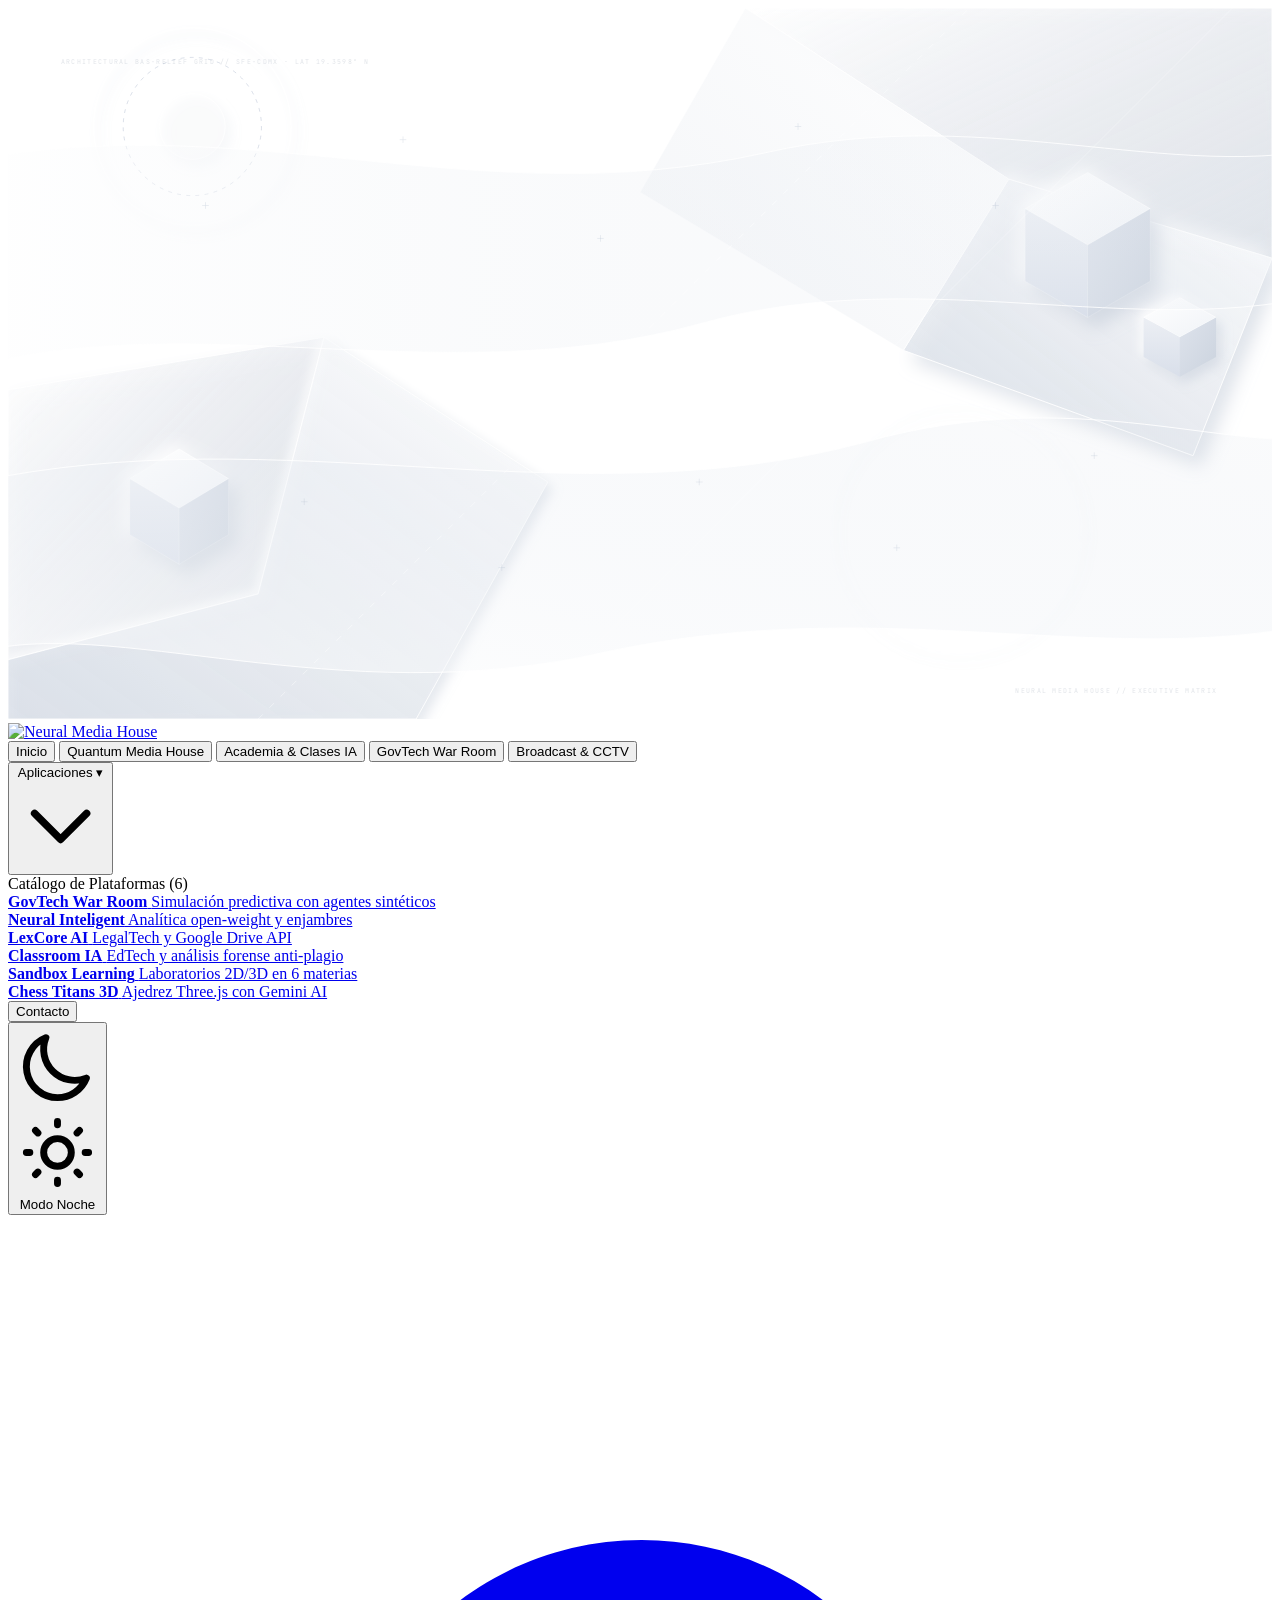
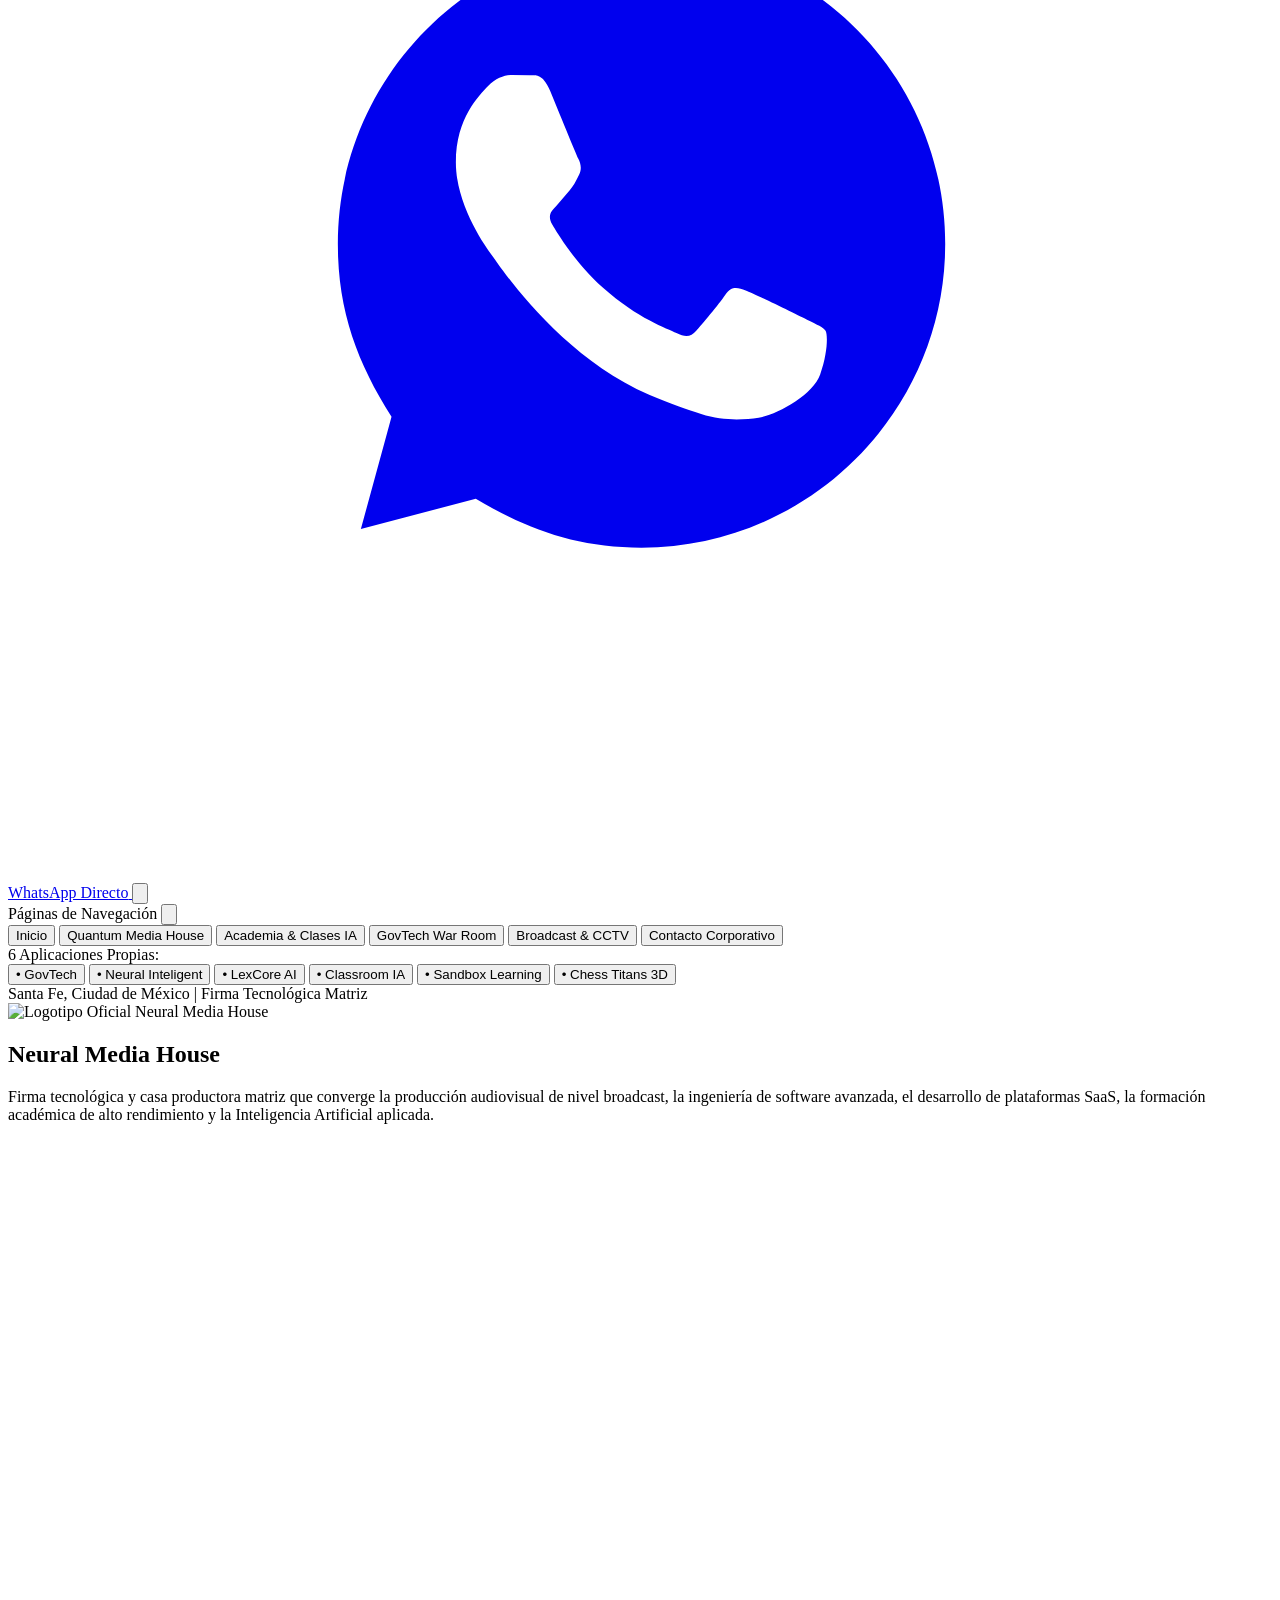
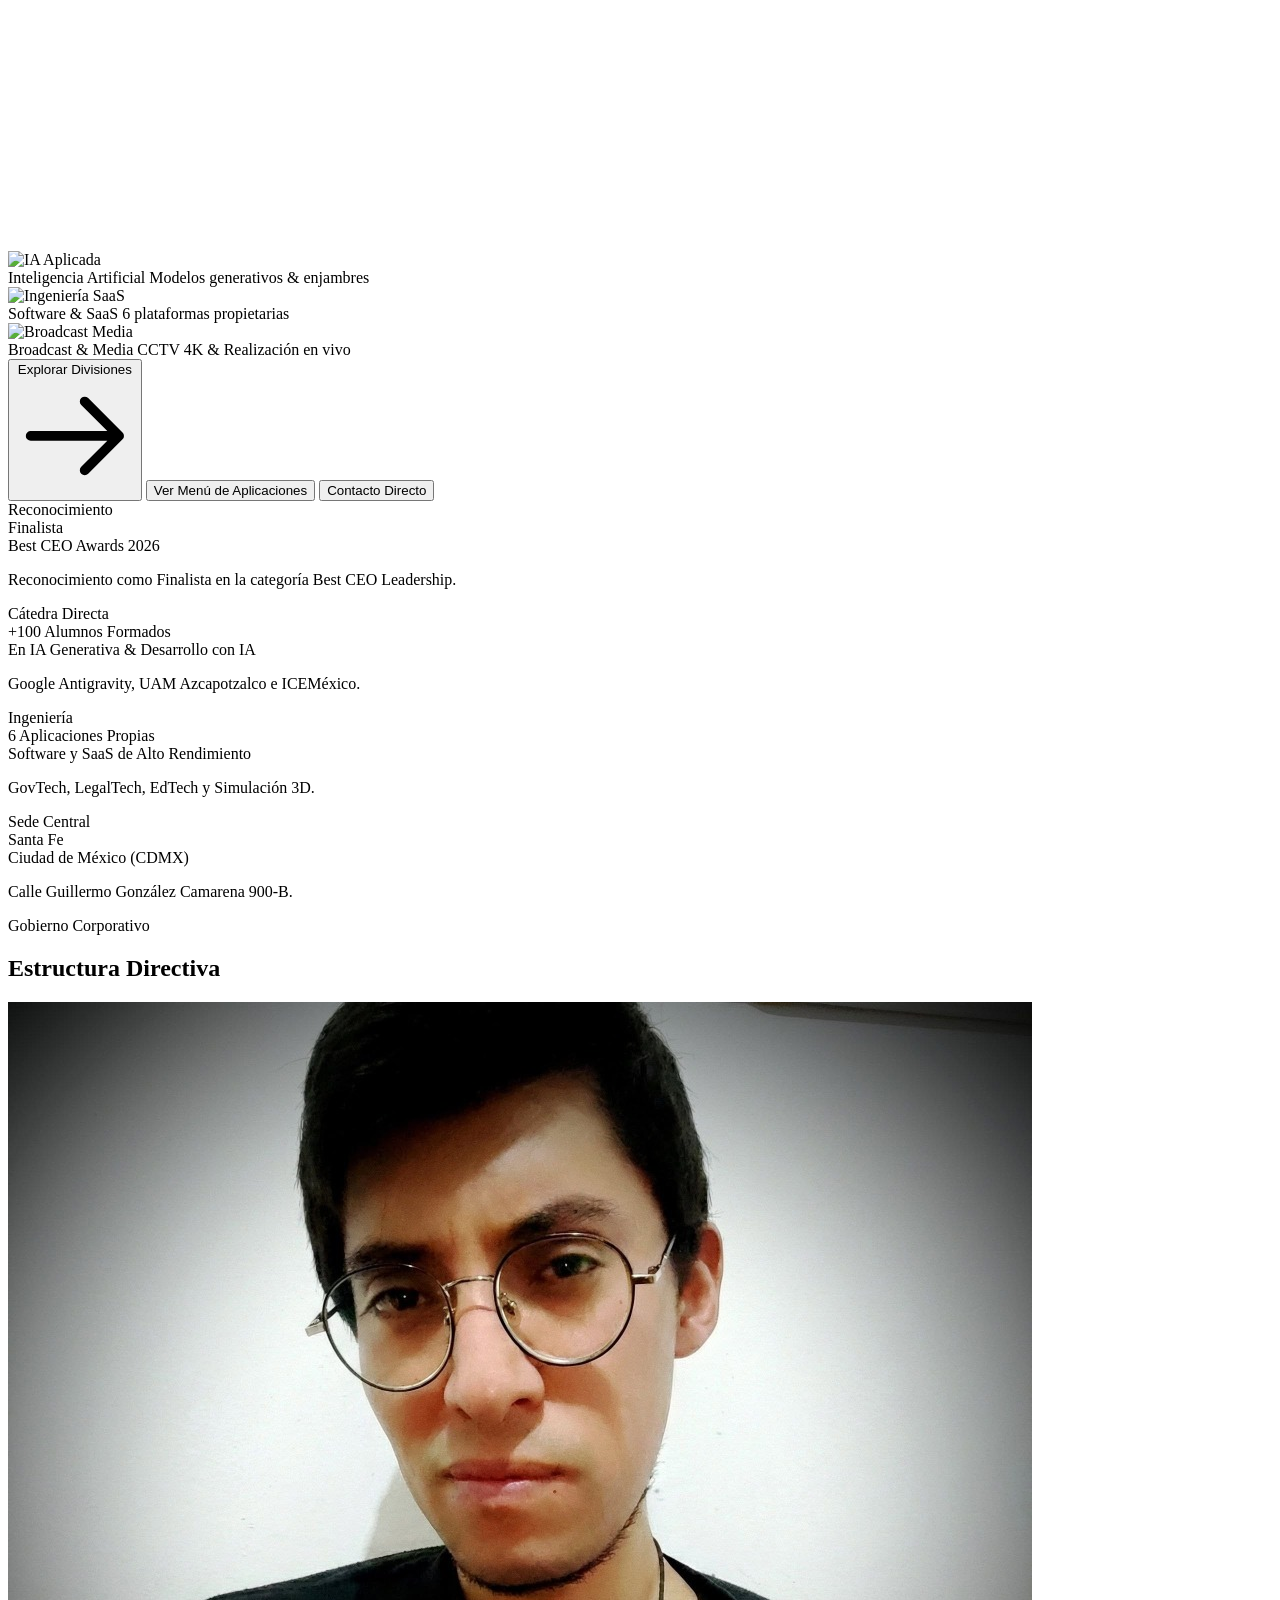
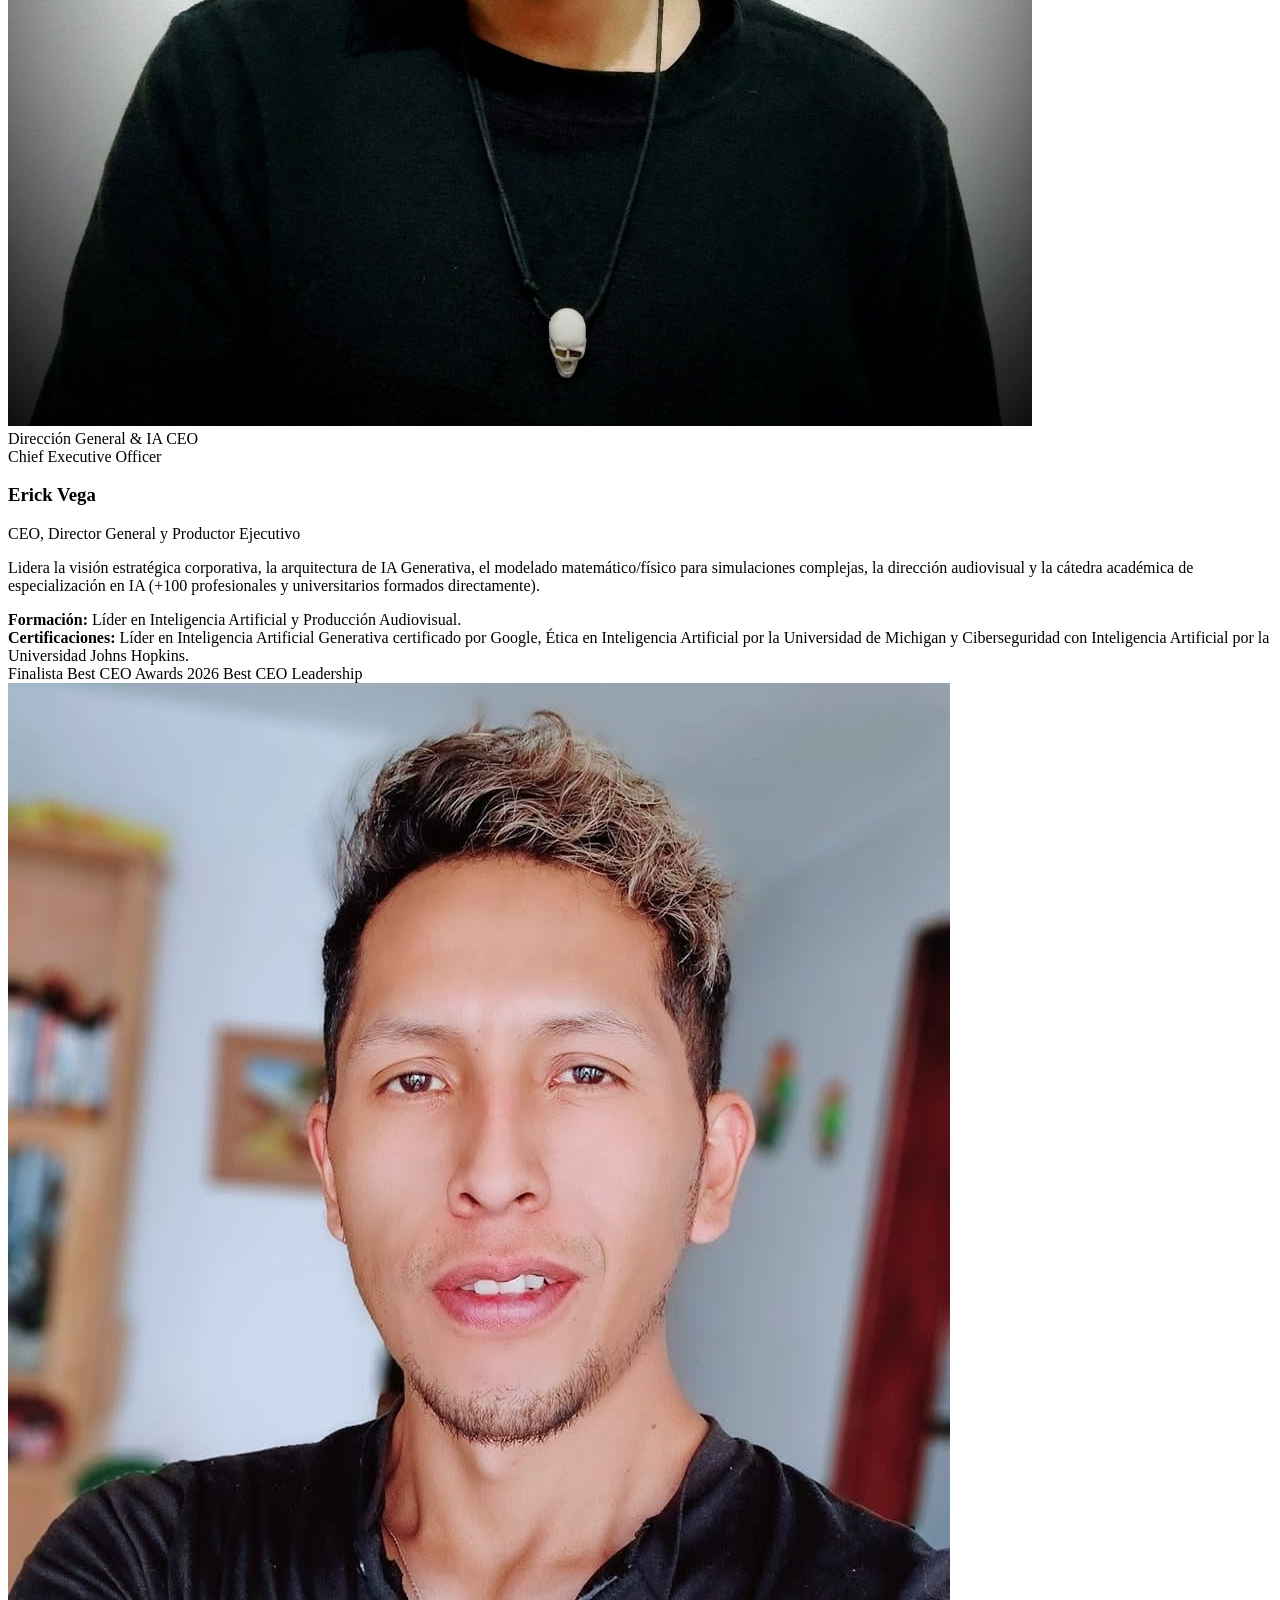
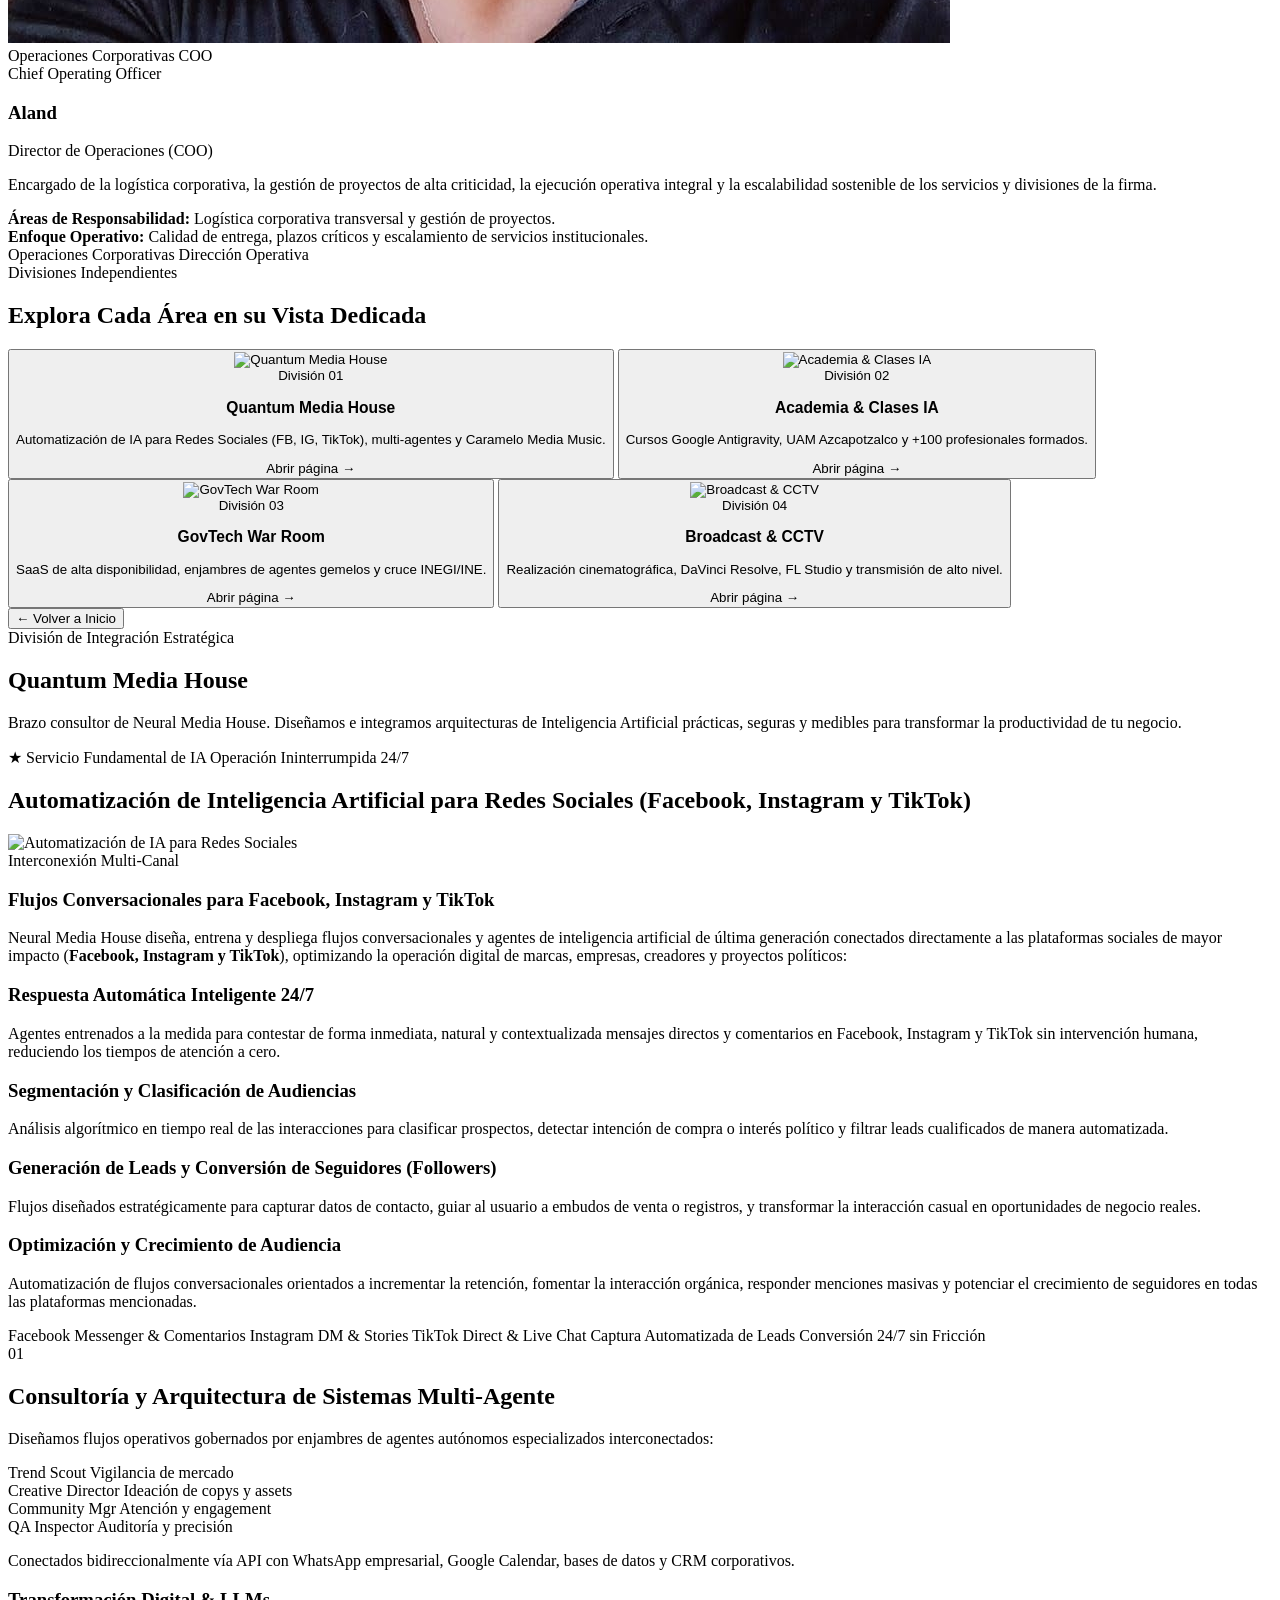
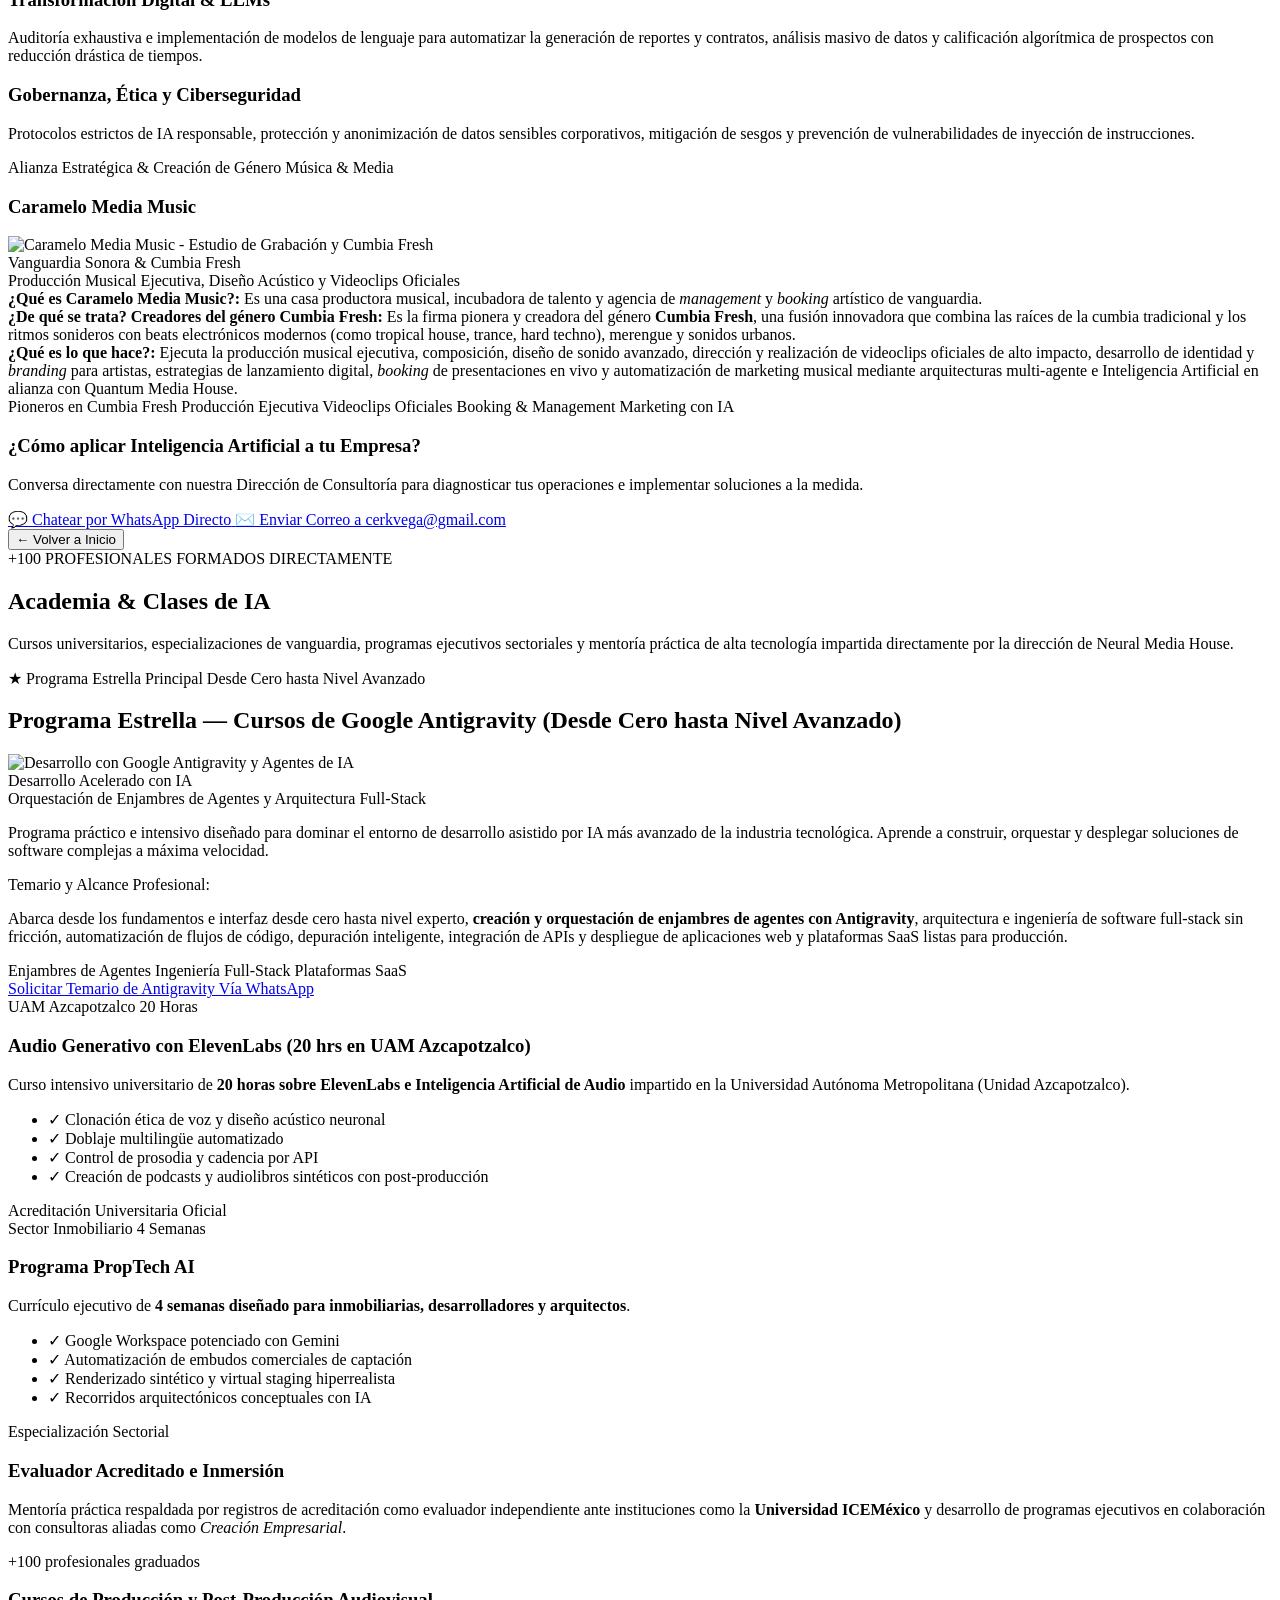
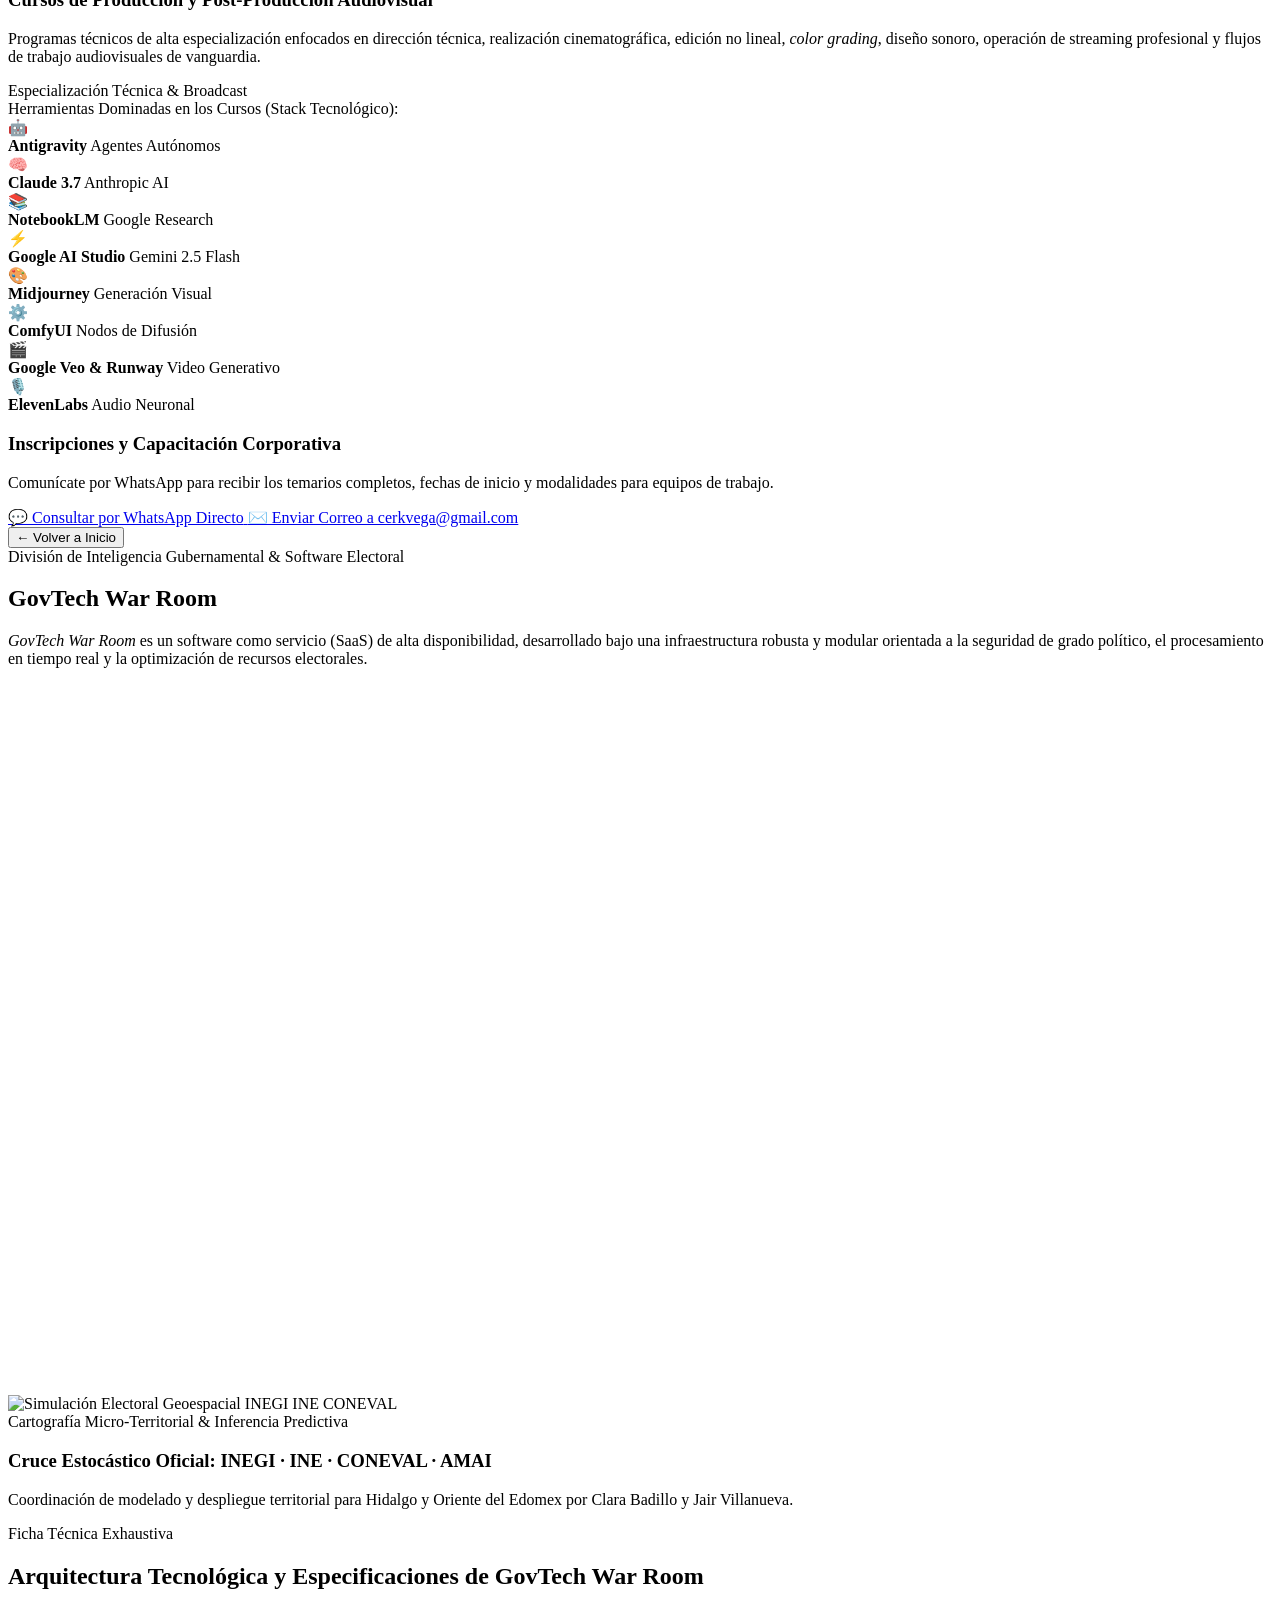
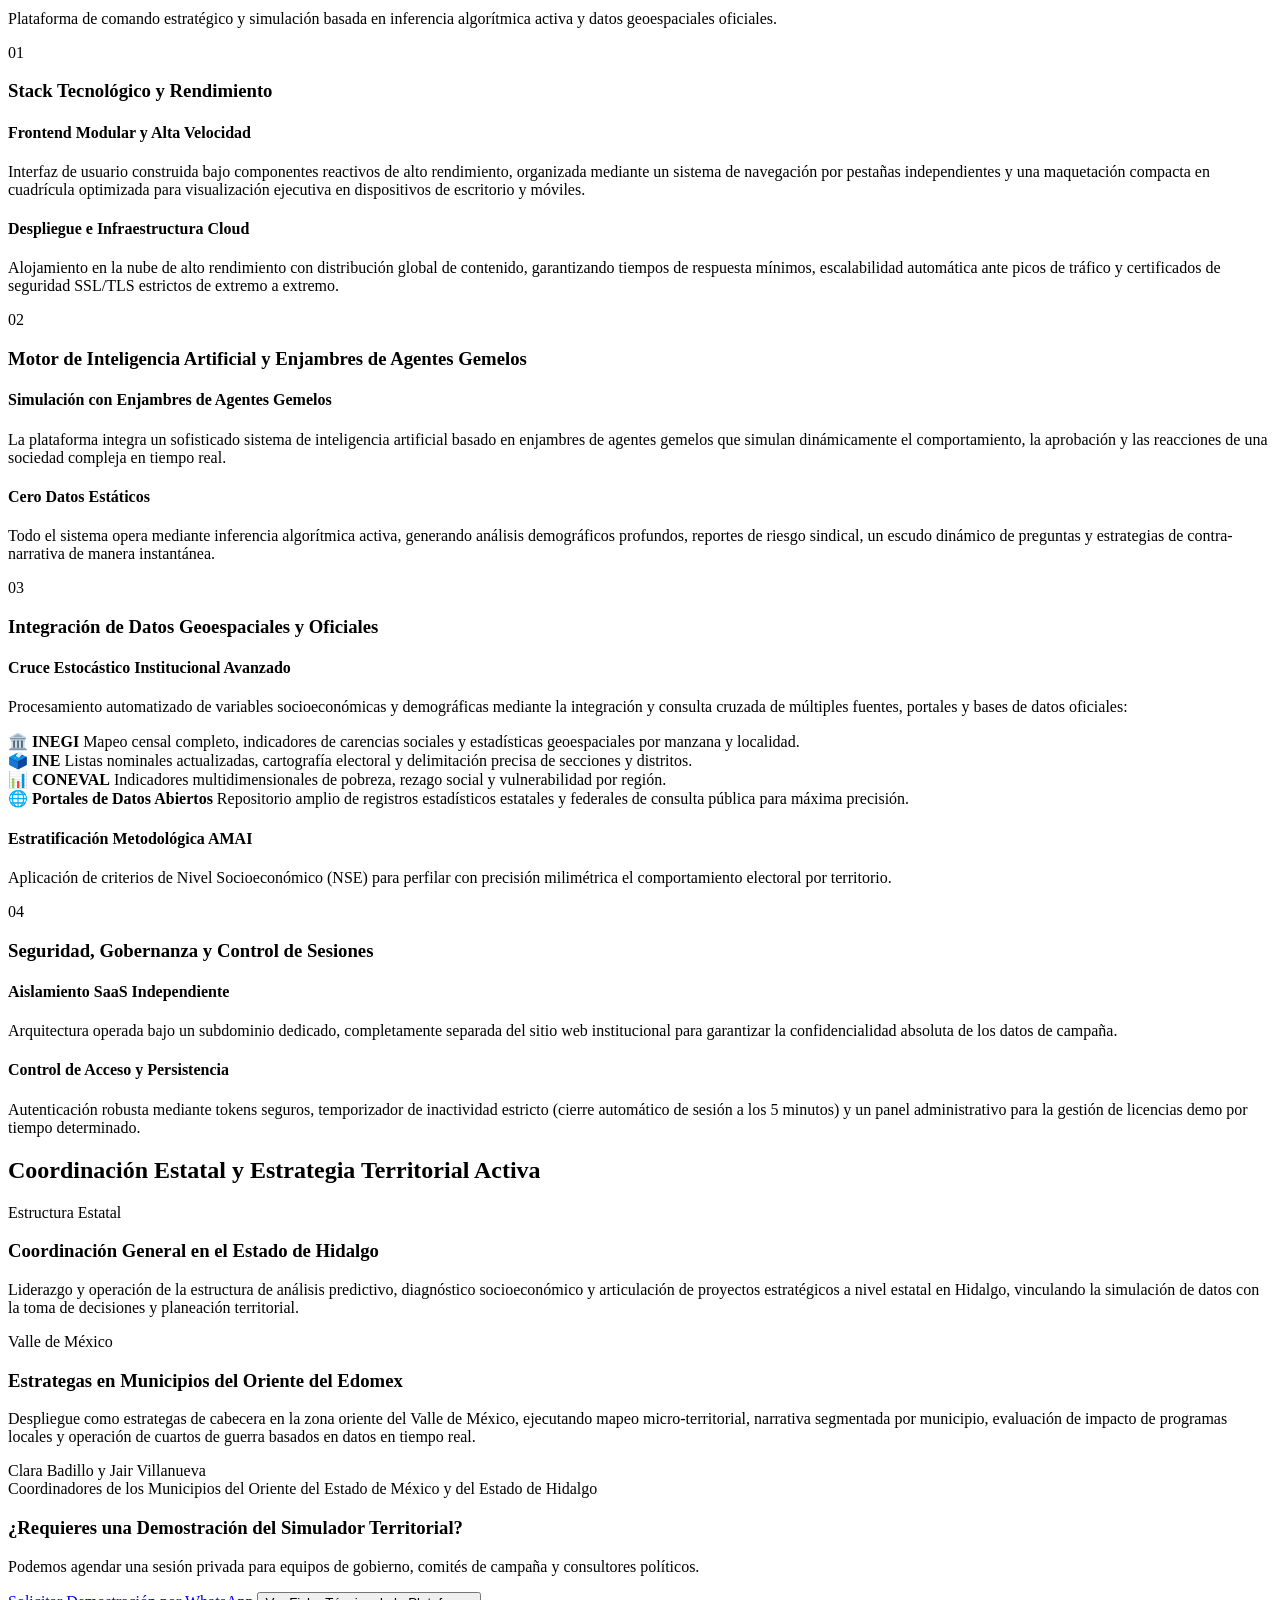
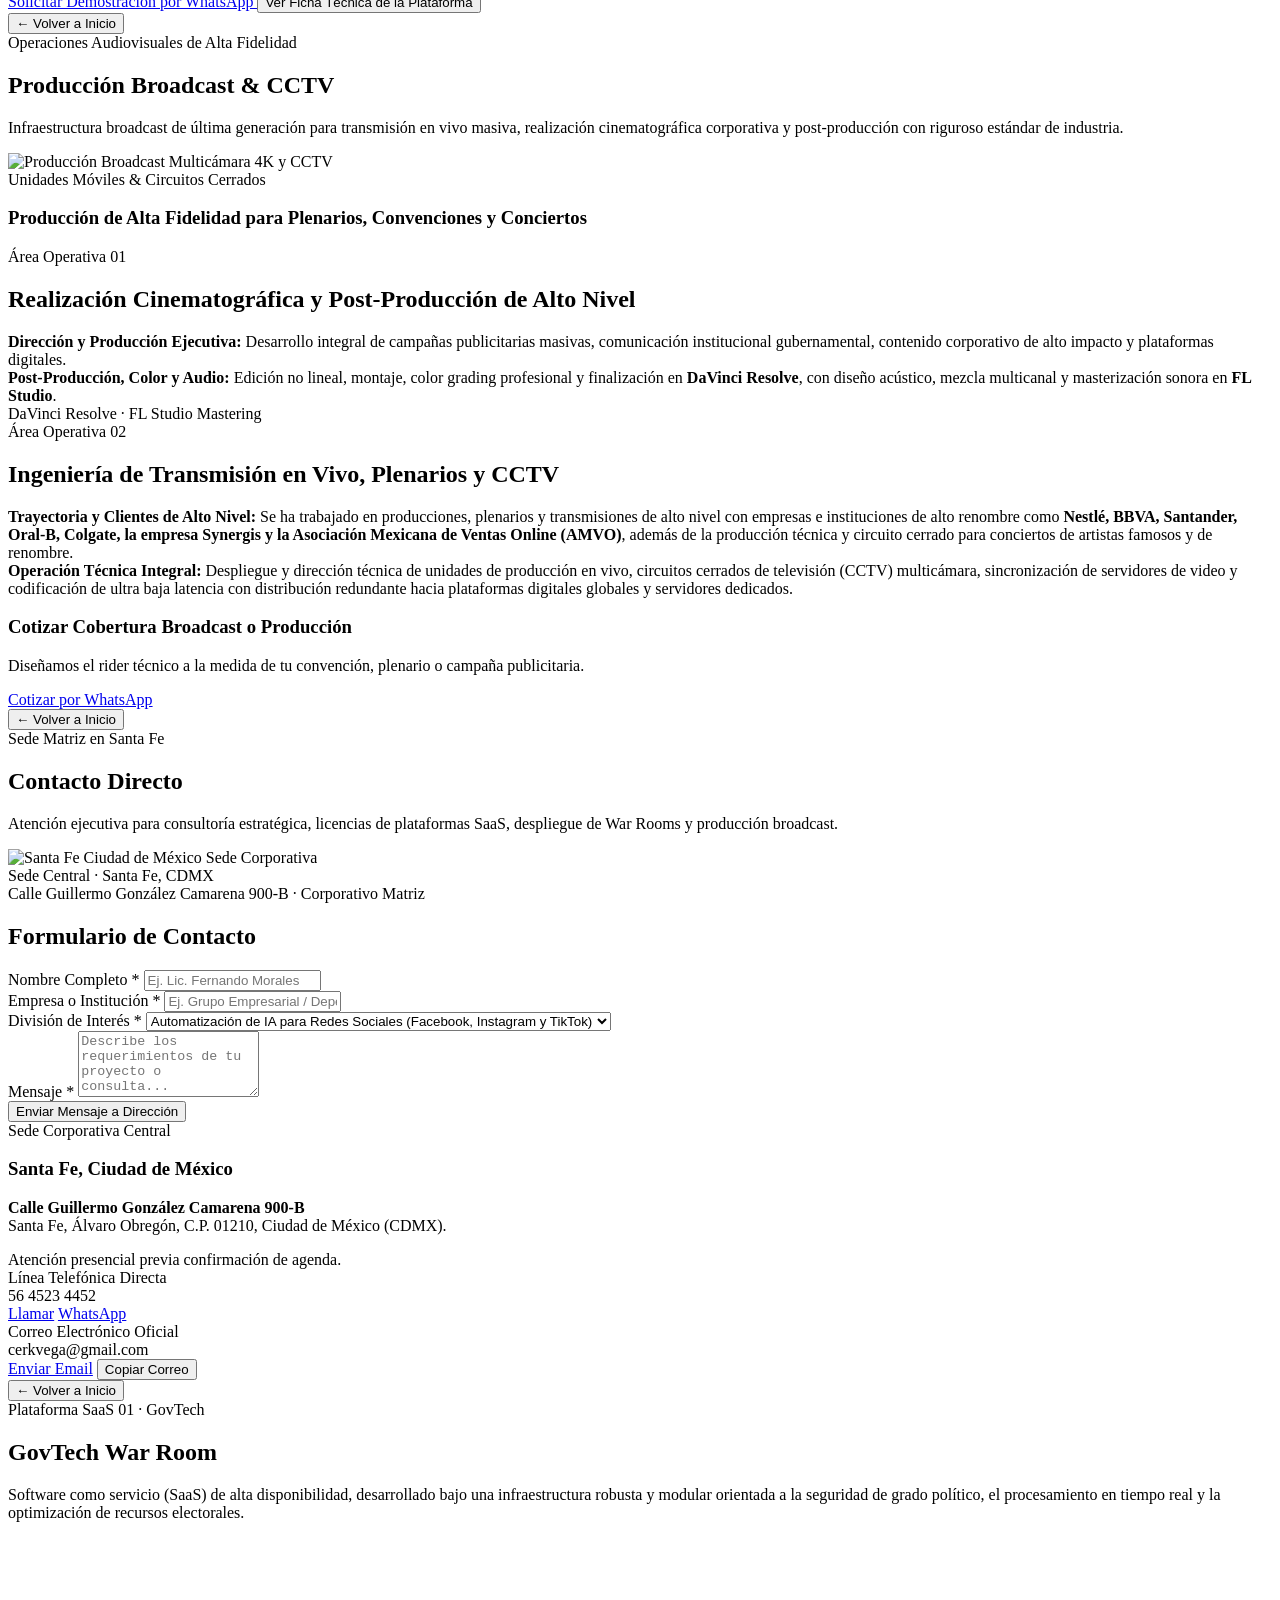
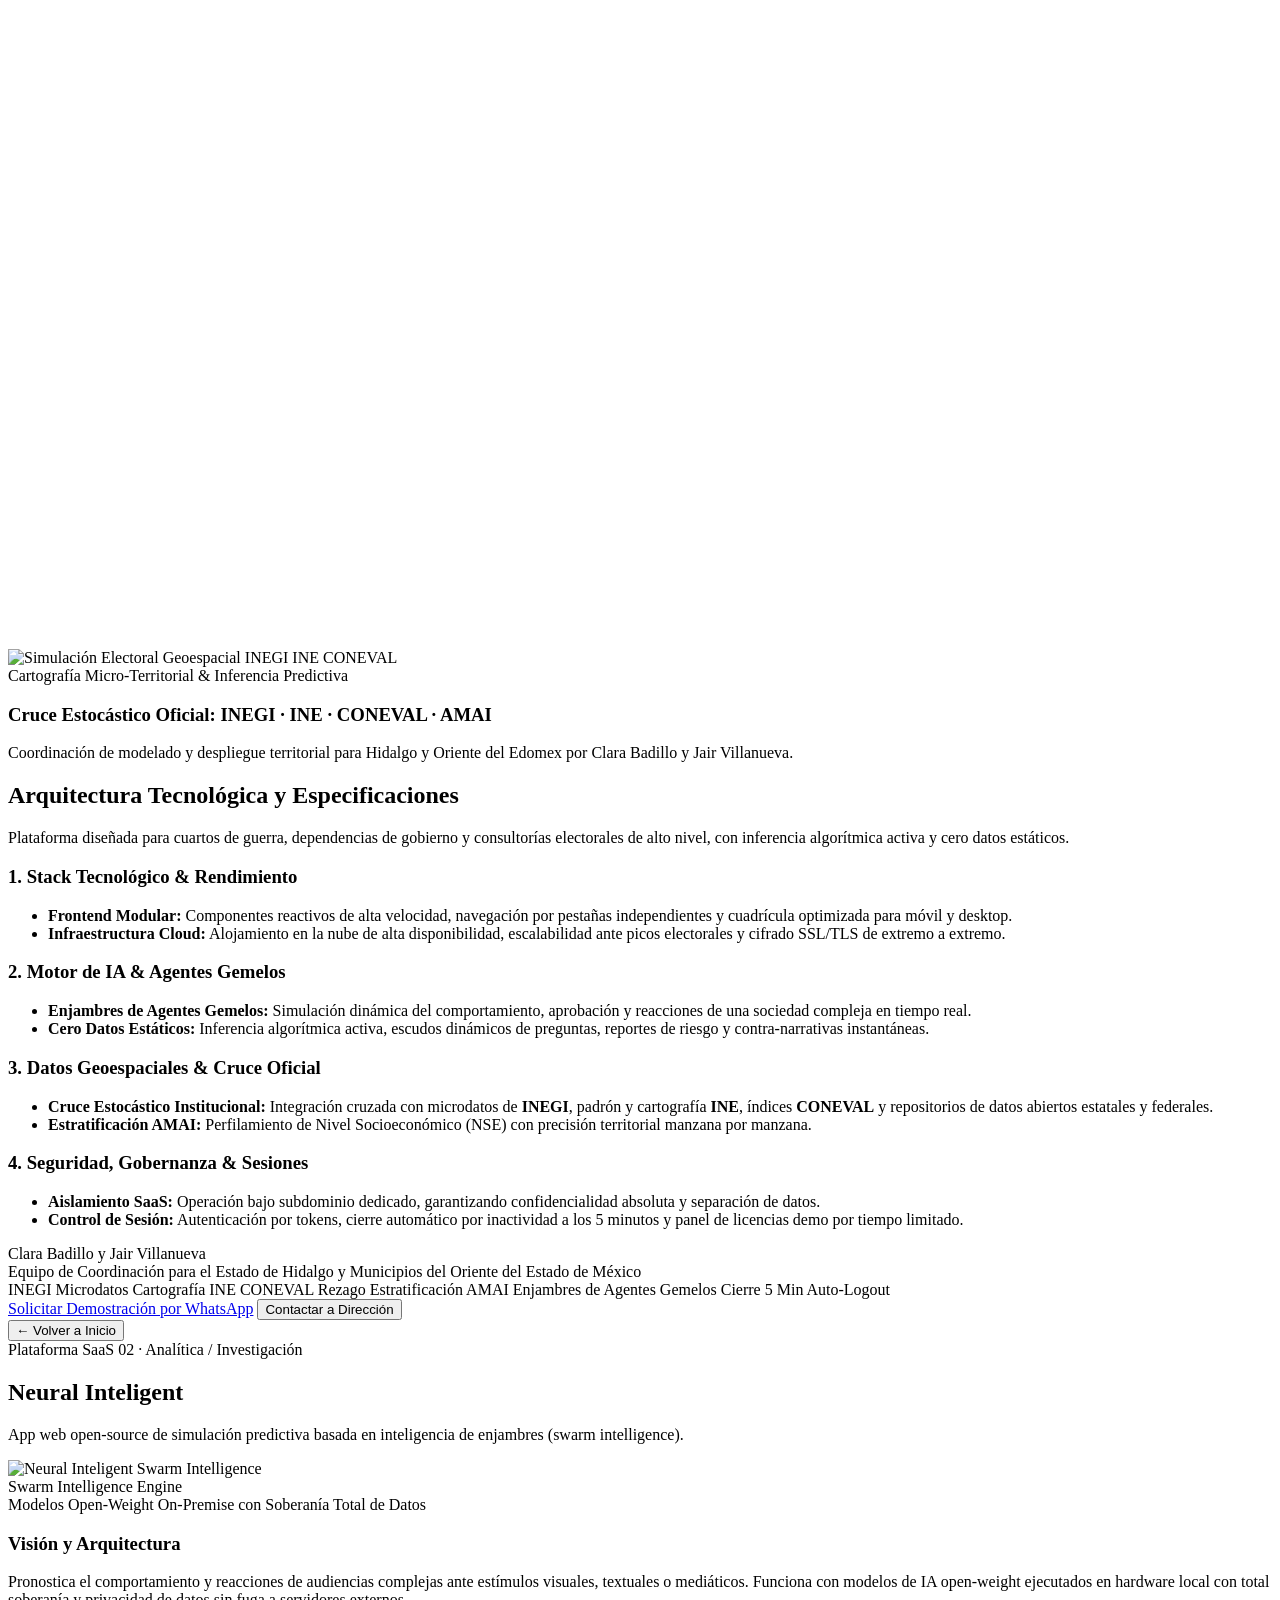
==== commit f84f8461: "feat(ui): add real executive photos for Erick Vega & Aland and expand visual cards" ====
--- a/Neural media House/index.html
+++ b/Neural media House/index.html
@@ -518,9 +518,9 @@
           <!-- Erick Vega -->
           <div class="clean-card p-8 flex flex-col justify-between">
             <div>
-              <div class="relative w-full h-44 mb-6 rounded-xl overflow-hidden border border-slate-200 dark:border-slate-700 bg-slate-900 shadow-sm">
-                <img src="https://images.unsplash.com/photo-1507679799987-c73779587ccf?auto=format&fit=crop&w=800&q=80" alt="Erick Vega - CEO & Executive Director" class="w-full h-full object-cover object-top opacity-90 transition-transform duration-500 hover:scale-105">
-                <div class="absolute inset-0 bg-gradient-to-t from-slate-950 via-slate-950/40 to-transparent"></div>
+              <div class="relative w-full h-64 sm:h-72 mb-6 rounded-2xl overflow-hidden border border-slate-200 dark:border-slate-700 bg-slate-900 shadow-md">
+                <img src="assets/erick.jpg" alt="Erick Vega - CEO & Executive Director" class="w-full h-full object-cover object-center opacity-95 transition-transform duration-500 hover:scale-105">
+                <div class="absolute inset-0 bg-gradient-to-t from-slate-950 via-slate-950/25 to-transparent"></div>
                 <div class="absolute bottom-3 left-4 right-4 flex items-center justify-between text-white">
                   <span class="text-xs font-mono-clean font-semibold uppercase tracking-wider text-blue-300">Dirección General & IA</span>
                   <span class="px-2 py-0.5 rounded text-[10px] font-mono-clean bg-blue-500/30 text-blue-200 border border-blue-400/40 font-bold">CEO</span>
@@ -549,9 +549,9 @@
           <!-- Aland -->
           <div class="clean-card p-8 flex flex-col justify-between">
             <div>
-              <div class="relative w-full h-44 mb-6 rounded-xl overflow-hidden border border-slate-200 dark:border-slate-700 bg-slate-900 shadow-sm">
-                <img src="https://images.unsplash.com/photo-1519085360753-af0119f7cbe7?auto=format&fit=crop&w=800&q=80" alt="Aland - COO & Operations Director" class="w-full h-full object-cover object-top opacity-90 transition-transform duration-500 hover:scale-105">
-                <div class="absolute inset-0 bg-gradient-to-t from-slate-950 via-slate-950/40 to-transparent"></div>
+              <div class="relative w-full h-64 sm:h-72 mb-6 rounded-2xl overflow-hidden border border-slate-200 dark:border-slate-700 bg-slate-900 shadow-md">
+                <img src="assets/aland.jpg" alt="Aland - COO & Operations Director" class="w-full h-full object-cover object-center opacity-95 transition-transform duration-500 hover:scale-105">
+                <div class="absolute inset-0 bg-gradient-to-t from-slate-950 via-slate-950/25 to-transparent"></div>
                 <div class="absolute bottom-3 left-4 right-4 flex items-center justify-between text-white">
                   <span class="text-xs font-mono-clean font-semibold uppercase tracking-wider text-purple-300">Operaciones Corporativas</span>
                   <span class="px-2 py-0.5 rounded text-[10px] font-mono-clean bg-purple-500/30 text-purple-200 border border-purple-400/40 font-bold">COO</span>
@@ -587,32 +587,44 @@
         </div>
 
         <div class="grid grid-cols-1 sm:grid-cols-2 lg:grid-cols-4 gap-6">
-          <button data-view="quantum" class="clean-card p-6 text-left group hover:border-blue-400">
-            <span class="text-2xl block mb-2">🧠</span>
+          <button data-view="quantum" class="clean-card p-5 text-left group hover:border-blue-400">
+            <div class="w-full h-32 rounded-lg overflow-hidden mb-3.5 bg-slate-100 dark:bg-slate-800">
+              <img src="https://images.unsplash.com/photo-1618005182384-a83a8bd57fbe?auto=format&fit=crop&w=400&q=80" alt="Quantum Media House" class="w-full h-full object-cover group-hover:scale-105 transition-transform duration-300">
+            </div>
+            <span class="text-xs font-mono-clean text-blue-600 font-bold uppercase block mb-1">División 01</span>
             <h3 class="text-base font-bold text-slate-900 group-hover:text-blue-600 transition-colors">Quantum Media House</h3>
             <p class="text-xs text-slate-500 mt-1">Automatización de IA para Redes Sociales (FB, IG, TikTok), multi-agentes y Caramelo Media Music.</p>
-            <span class="text-xs font-semibold text-blue-600 mt-4 block">Abrir página &rarr;</span>
+            <span class="text-xs font-semibold text-blue-600 mt-3 block">Abrir página &rarr;</span>
           </button>
 
-          <button data-view="academia" class="clean-card p-6 text-left group hover:border-blue-400">
-            <span class="text-2xl block mb-2">🎓</span>
+          <button data-view="academia" class="clean-card p-5 text-left group hover:border-blue-400">
+            <div class="w-full h-32 rounded-lg overflow-hidden mb-3.5 bg-slate-100 dark:bg-slate-800">
+              <img src="https://images.unsplash.com/photo-1555066931-4365d14bab8c?auto=format&fit=crop&w=400&q=80" alt="Academia & Clases IA" class="w-full h-full object-cover group-hover:scale-105 transition-transform duration-300">
+            </div>
+            <span class="text-xs font-mono-clean text-emerald-600 font-bold uppercase block mb-1">División 02</span>
             <h3 class="text-base font-bold text-slate-900 group-hover:text-blue-600 transition-colors">Academia & Clases IA</h3>
             <p class="text-xs text-slate-500 mt-1">Cursos Google Antigravity, UAM Azcapotzalco y +100 profesionales formados.</p>
-            <span class="text-xs font-semibold text-blue-600 mt-4 block">Abrir página &rarr;</span>
+            <span class="text-xs font-semibold text-blue-600 mt-3 block">Abrir página &rarr;</span>
           </button>
 
-          <button data-view="govtech" class="clean-card p-6 text-left group hover:border-blue-400">
-            <span class="text-2xl block mb-2">🏛️</span>
+          <button data-view="govtech" class="clean-card p-5 text-left group hover:border-blue-400">
+            <div class="w-full h-32 rounded-lg overflow-hidden mb-3.5 bg-slate-100 dark:bg-slate-800">
+              <img src="https://images.unsplash.com/photo-1524661135-423995f22d0b?auto=format&fit=crop&w=400&q=80" alt="GovTech War Room" class="w-full h-full object-cover group-hover:scale-105 transition-transform duration-300">
+            </div>
+            <span class="text-xs font-mono-clean text-red-600 font-bold uppercase block mb-1">División 03</span>
             <h3 class="text-base font-bold text-slate-900 group-hover:text-blue-600 transition-colors">GovTech War Room</h3>
             <p class="text-xs text-slate-500 mt-1">SaaS de alta disponibilidad, enjambres de agentes gemelos y cruce INEGI/INE.</p>
-            <span class="text-xs font-semibold text-blue-600 mt-4 block">Abrir página &rarr;</span>
+            <span class="text-xs font-semibold text-blue-600 mt-3 block">Abrir página &rarr;</span>
           </button>
 
-          <button data-view="broadcast" class="clean-card p-6 text-left group hover:border-blue-400">
-            <span class="text-2xl block mb-2">🎥</span>
+          <button data-view="broadcast" class="clean-card p-5 text-left group hover:border-blue-400">
+            <div class="w-full h-32 rounded-lg overflow-hidden mb-3.5 bg-slate-100 dark:bg-slate-800">
+              <img src="https://images.unsplash.com/photo-1574717024653-61fd2cf4d44d?auto=format&fit=crop&w=400&q=80" alt="Broadcast & CCTV" class="w-full h-full object-cover group-hover:scale-105 transition-transform duration-300">
+            </div>
+            <span class="text-xs font-mono-clean text-purple-600 font-bold uppercase block mb-1">División 04</span>
             <h3 class="text-base font-bold text-slate-900 group-hover:text-blue-600 transition-colors">Broadcast & CCTV</h3>
             <p class="text-xs text-slate-500 mt-1">Realización cinematográfica, DaVinci Resolve, FL Studio y transmisión de alto nivel.</p>
-            <span class="text-xs font-semibold text-blue-600 mt-4 block">Abrir página &rarr;</span>
+            <span class="text-xs font-semibold text-blue-600 mt-3 block">Abrir página &rarr;</span>
           </button>
         </div>
       </div>
@@ -1436,9 +1448,20 @@
         <h1 class="text-3xl sm:text-5xl font-extrabold font-heading text-[#111827] tracking-tight mb-4">
           Contacto Directo
         </h1>
-        <p class="text-lg text-slate-600 leading-relaxed max-w-3xl">
+        <p class="text-lg text-slate-600 leading-relaxed max-w-3xl mb-8">
           Atención ejecutiva para consultoría estratégica, licencias de plataformas SaaS, despliegue de War Rooms y producción broadcast.
         </p>
+
+        <!-- Soporte Visual: Sede Corporativa Santa Fe -->
+        <div class="relative w-full h-52 sm:h-60 rounded-2xl overflow-hidden border border-slate-200 dark:border-slate-800 shadow-md">
+          <img src="https://images.unsplash.com/photo-1486406146926-c627a92ad1ab?auto=format&fit=crop&w=1200&q=80" alt="Santa Fe Ciudad de México Sede Corporativa" class="w-full h-full object-cover">
+          <div class="absolute inset-0 bg-gradient-to-t from-slate-950/90 via-slate-950/30 to-transparent flex items-end p-5">
+            <div>
+              <span class="text-xs font-mono-clean text-blue-300 uppercase tracking-widest font-bold">Sede Central · Santa Fe, CDMX</span>
+              <div class="text-base font-bold font-heading text-white">Calle Guillermo González Camarena 900-B · Corporativo Matriz</div>
+            </div>
+          </div>
+        </div>
       </div>
 
       <div class="grid grid-cols-1 lg:grid-cols-12 gap-8 items-start mb-16">
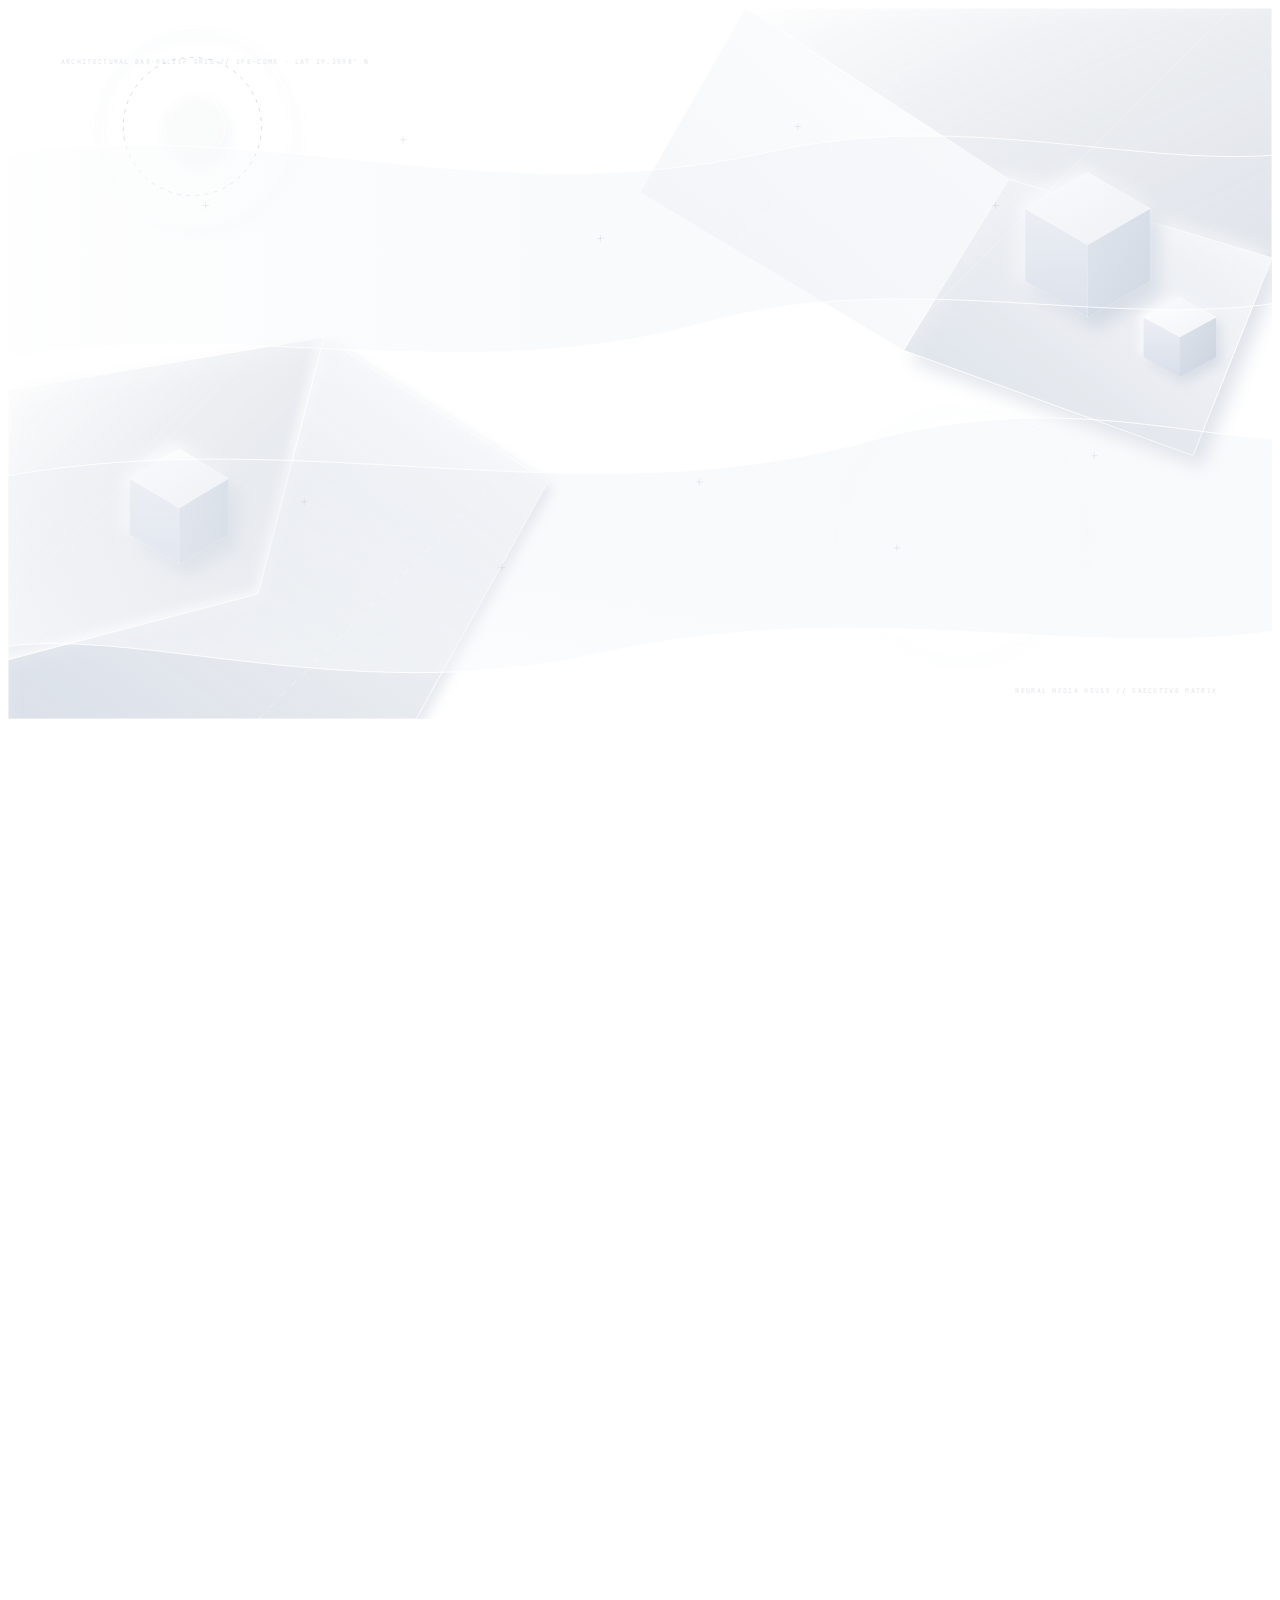
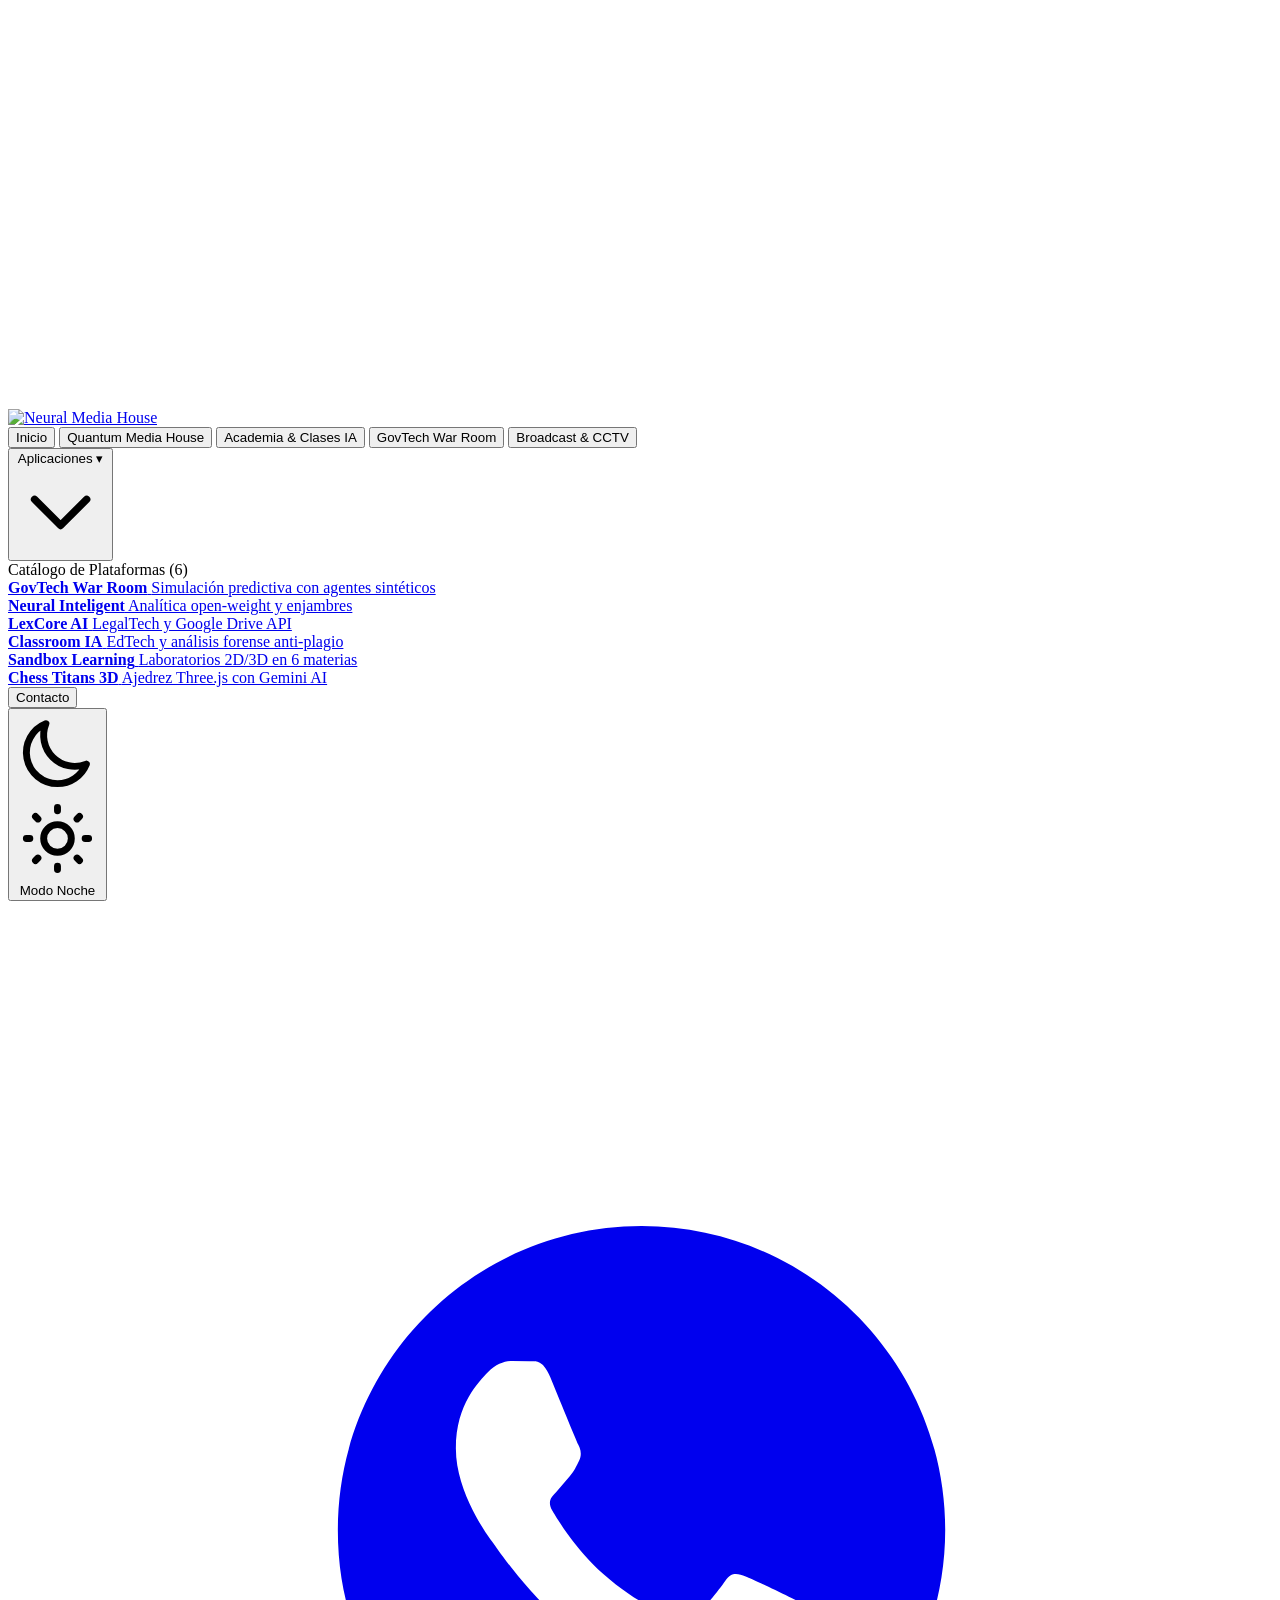
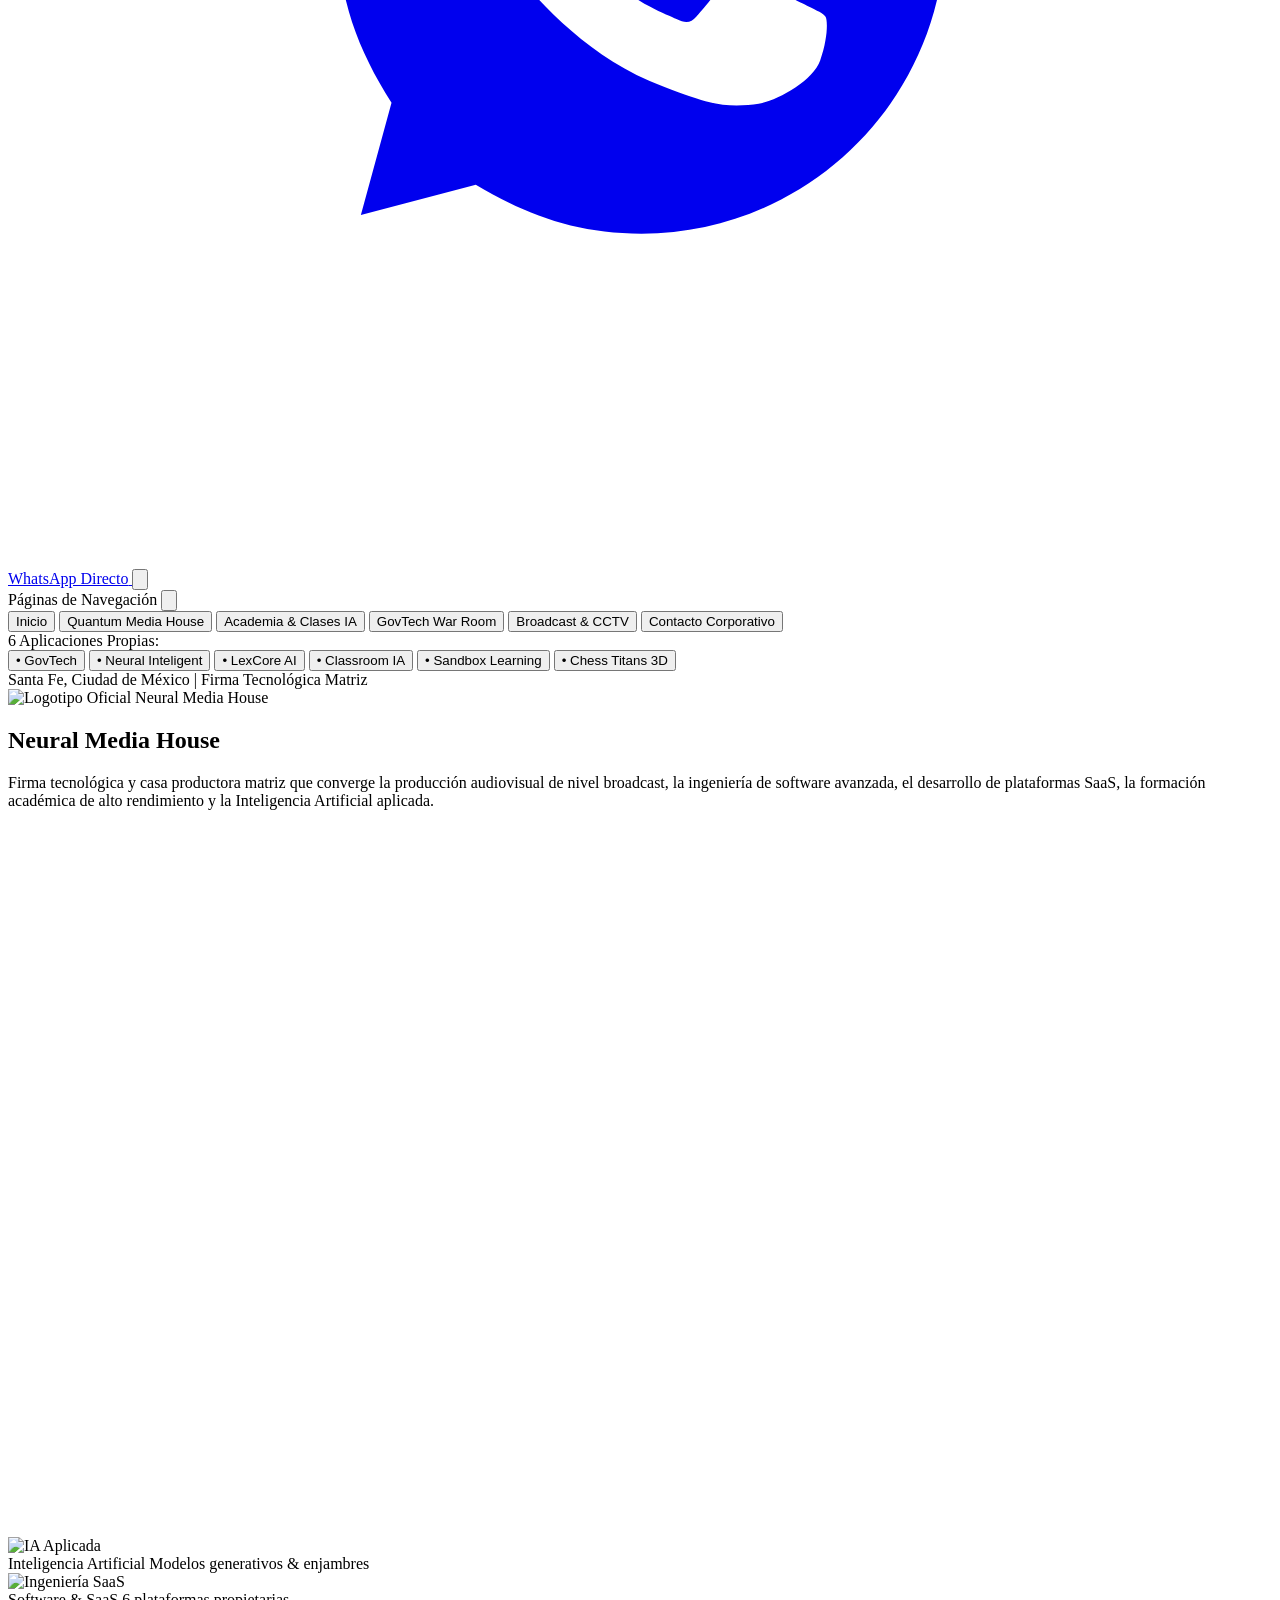
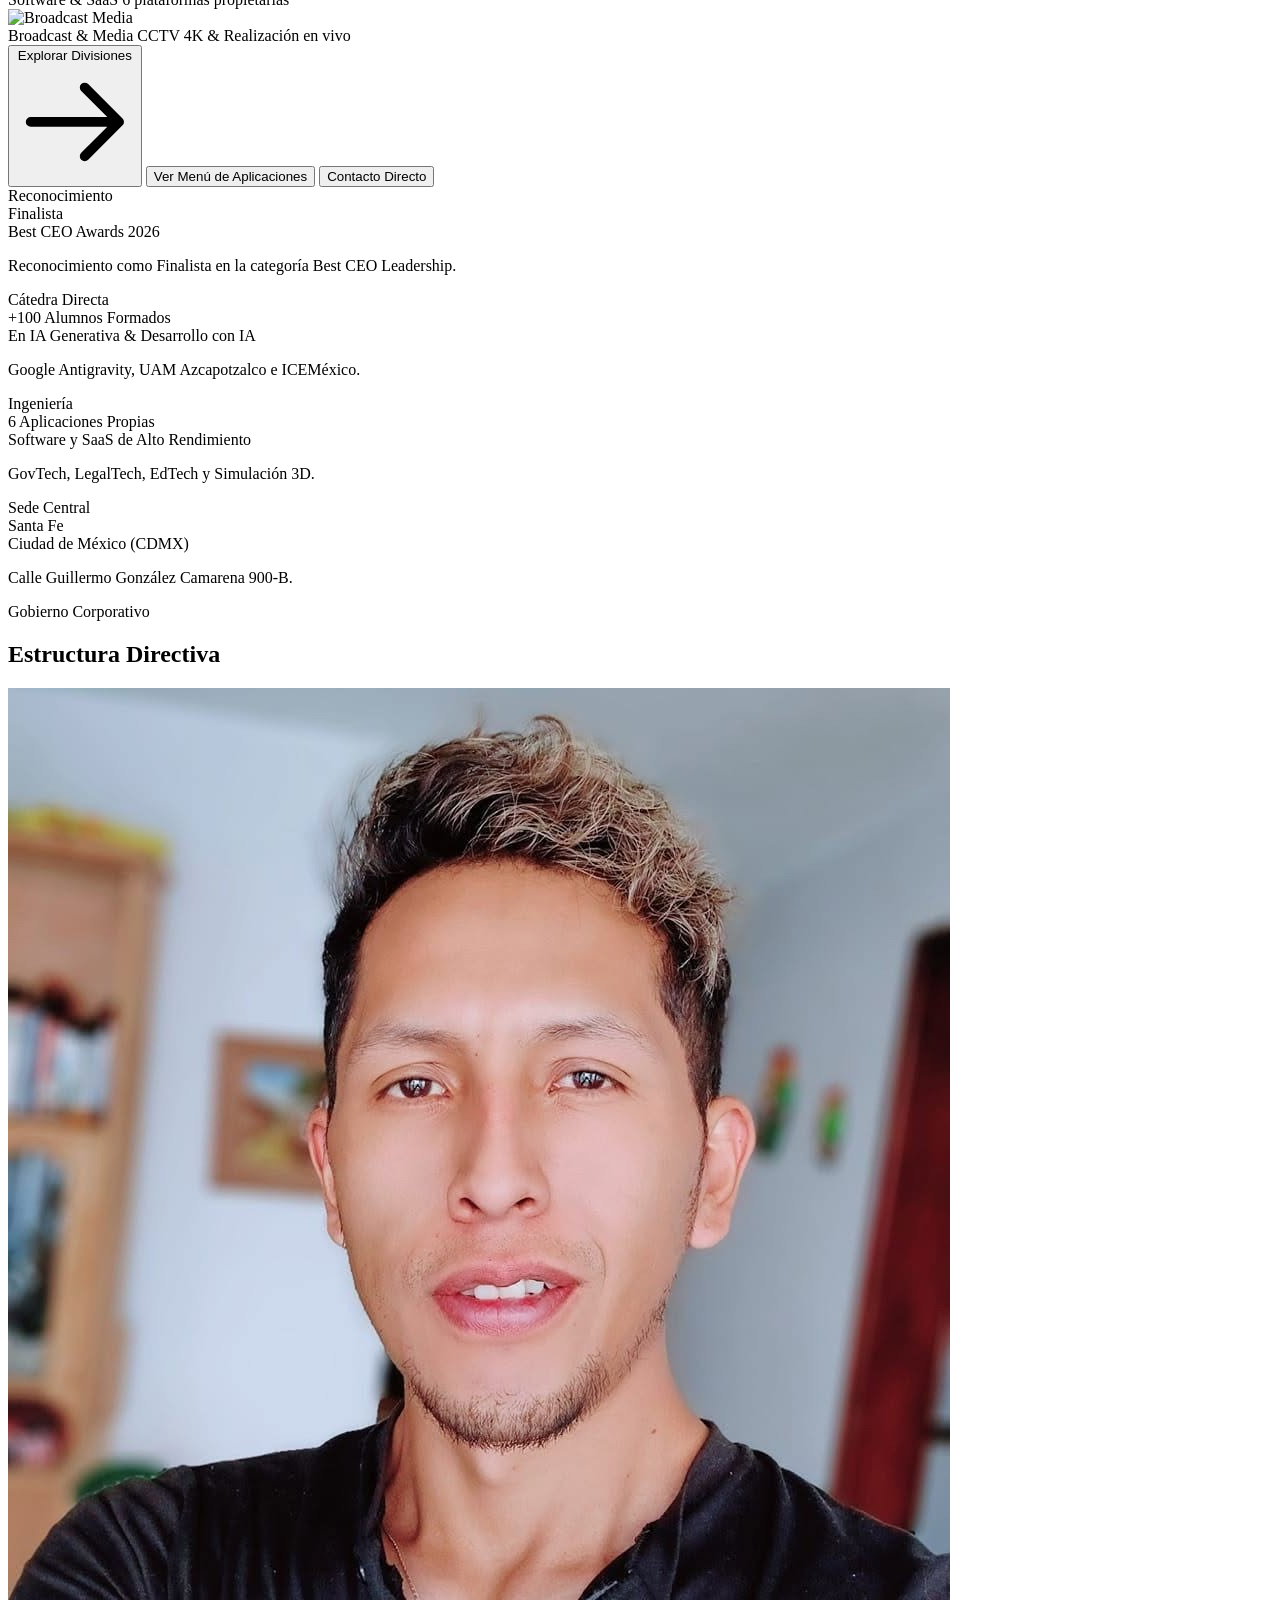
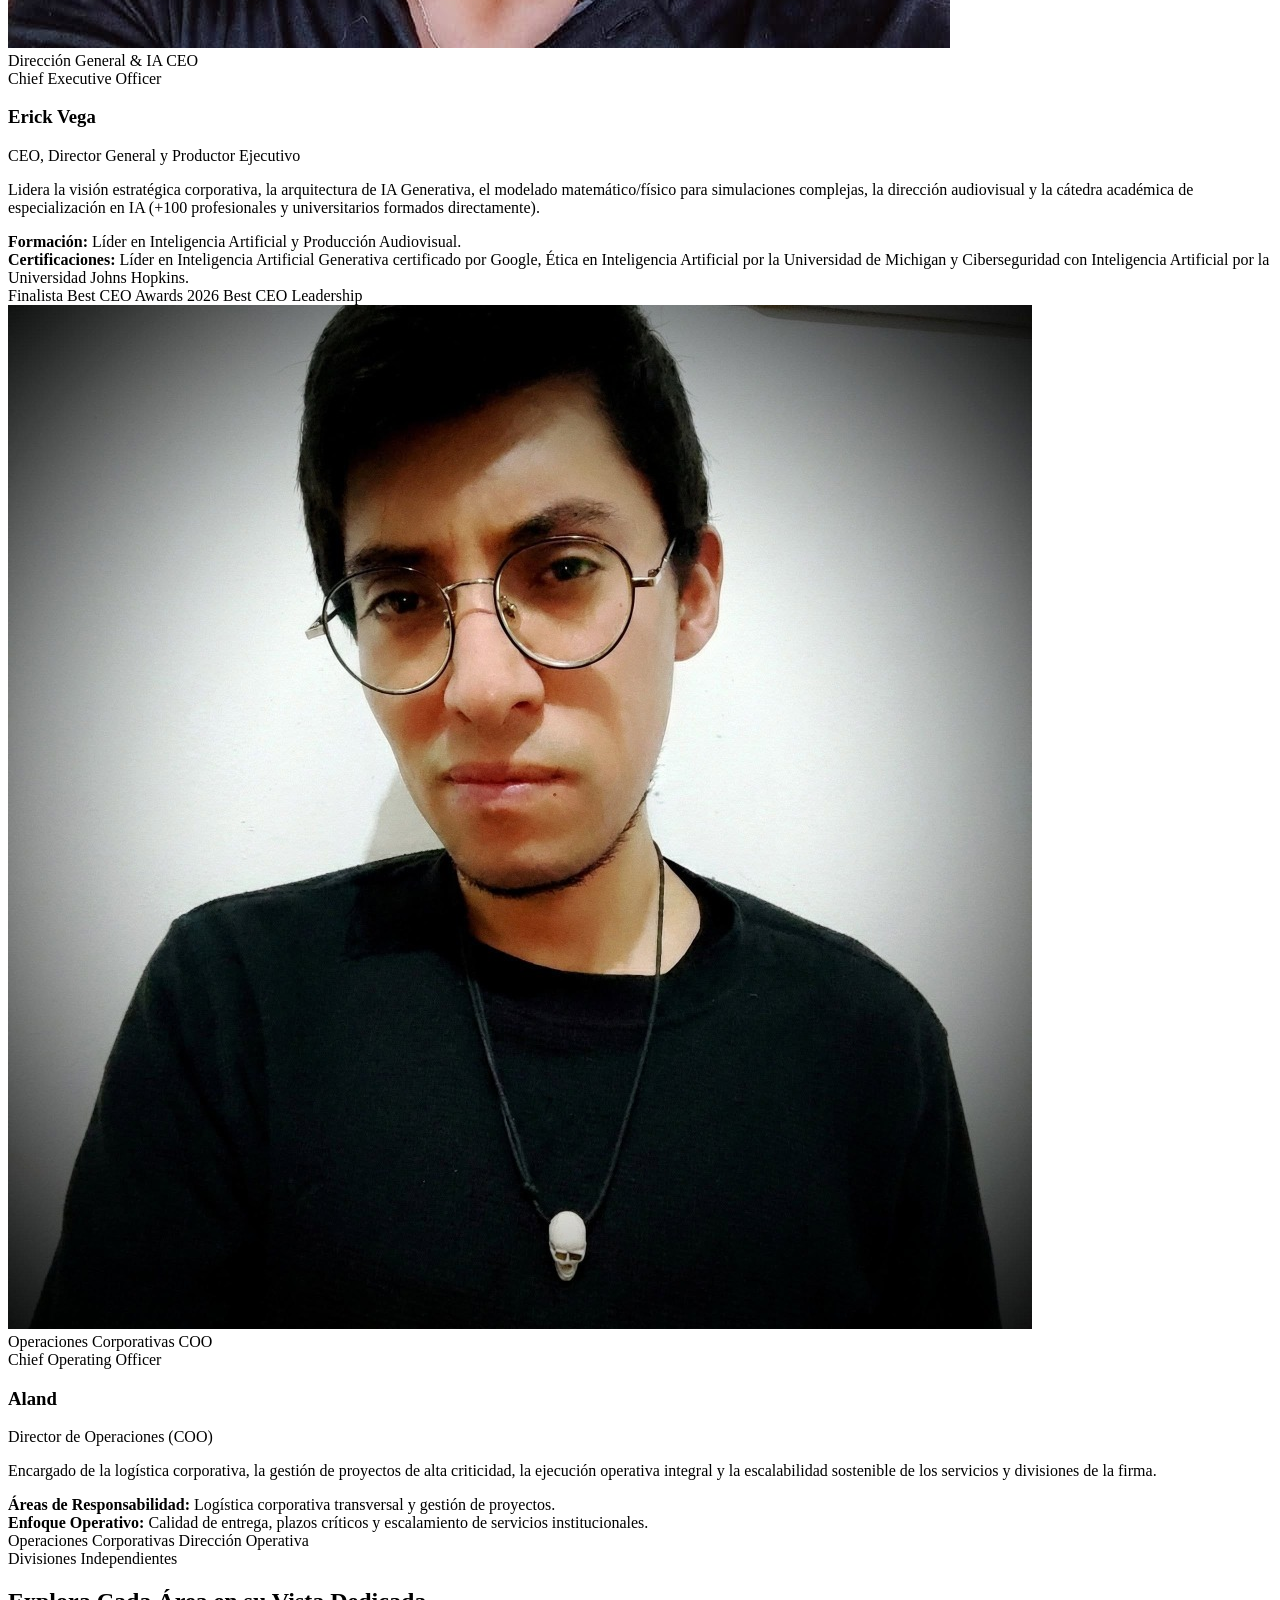
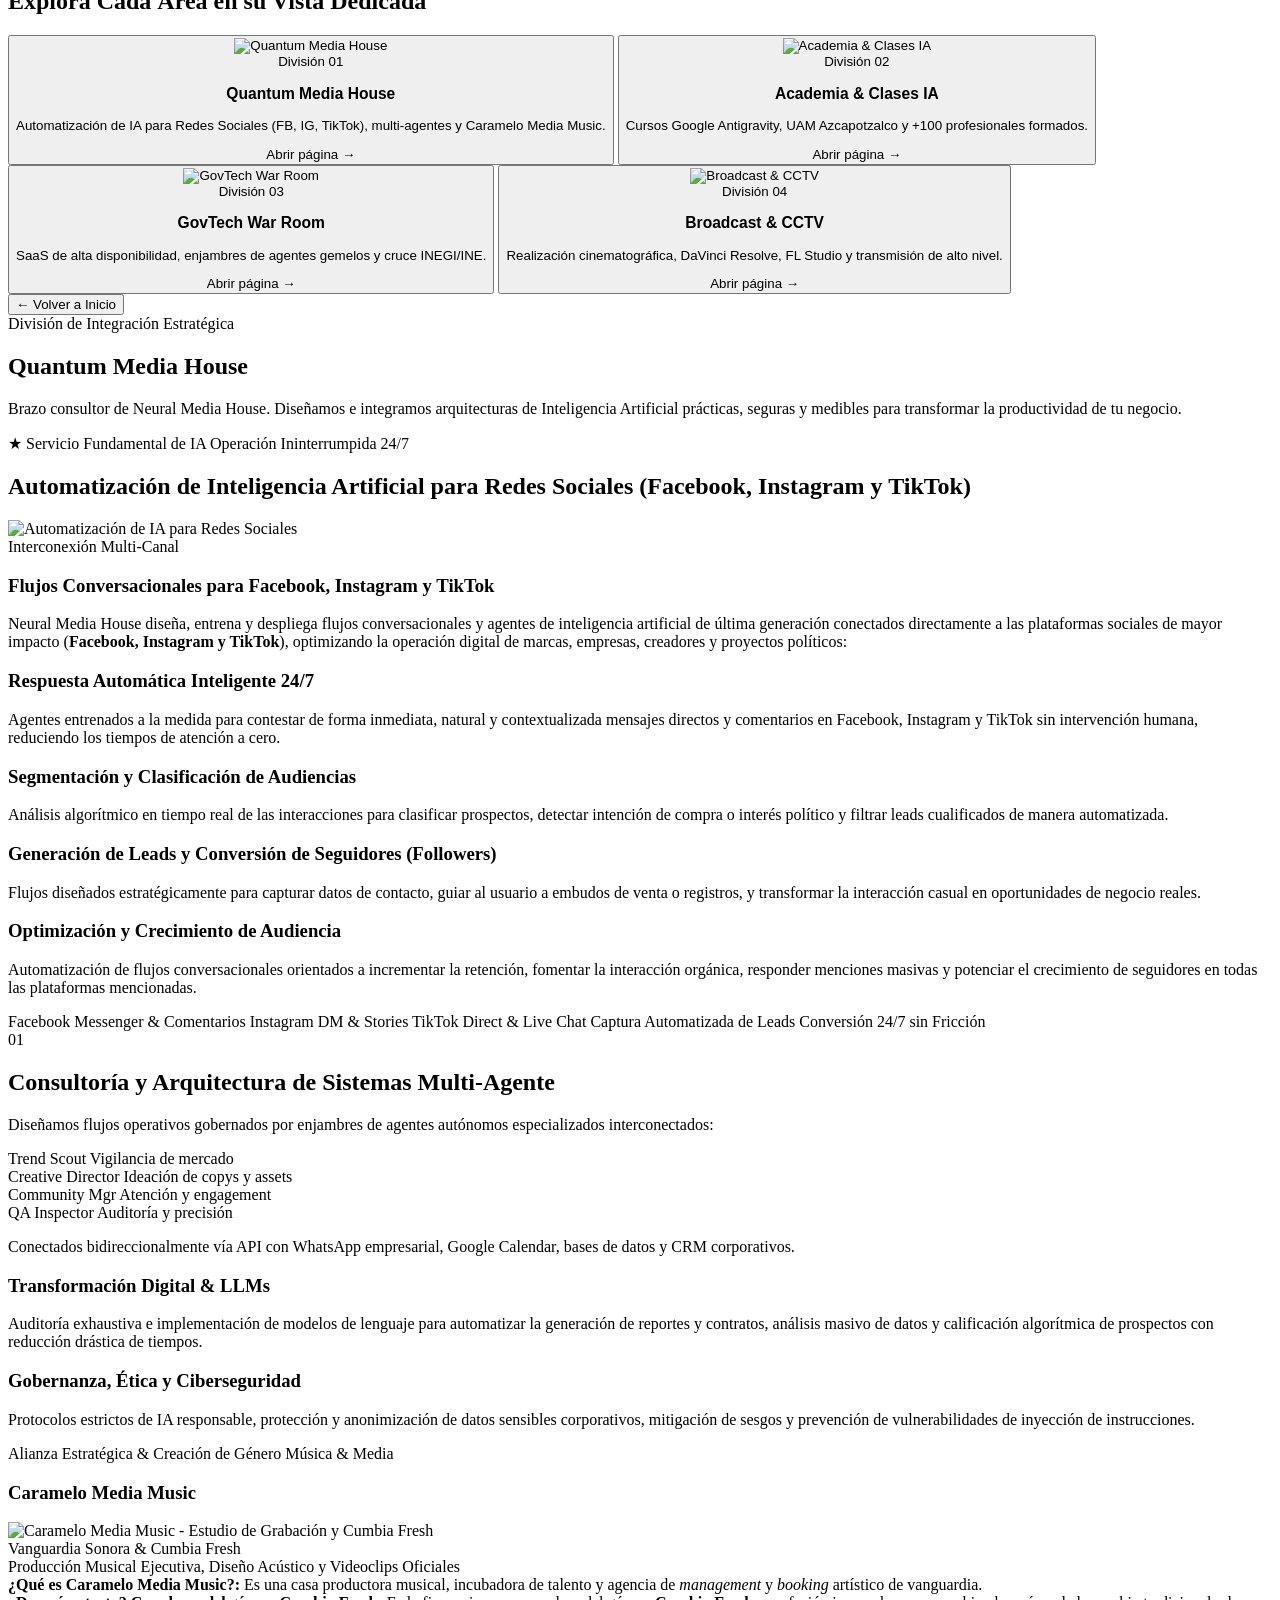
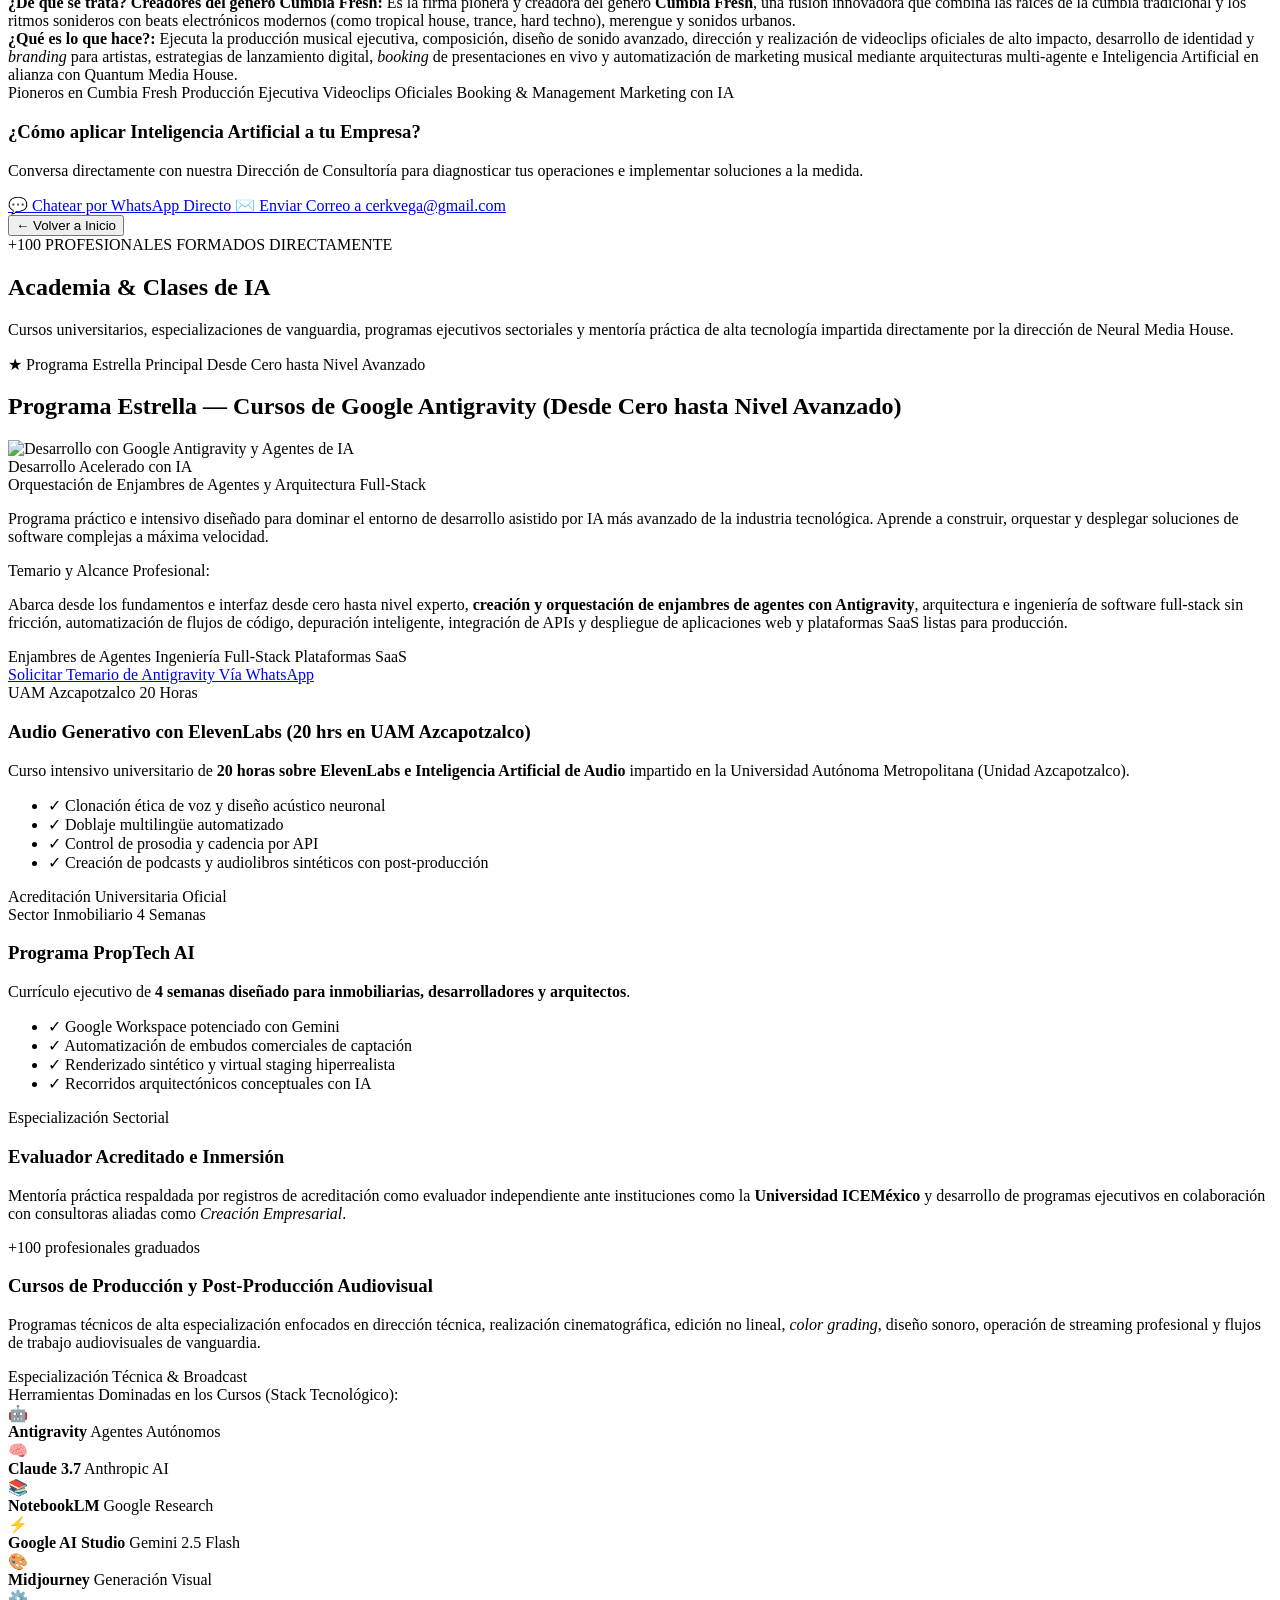
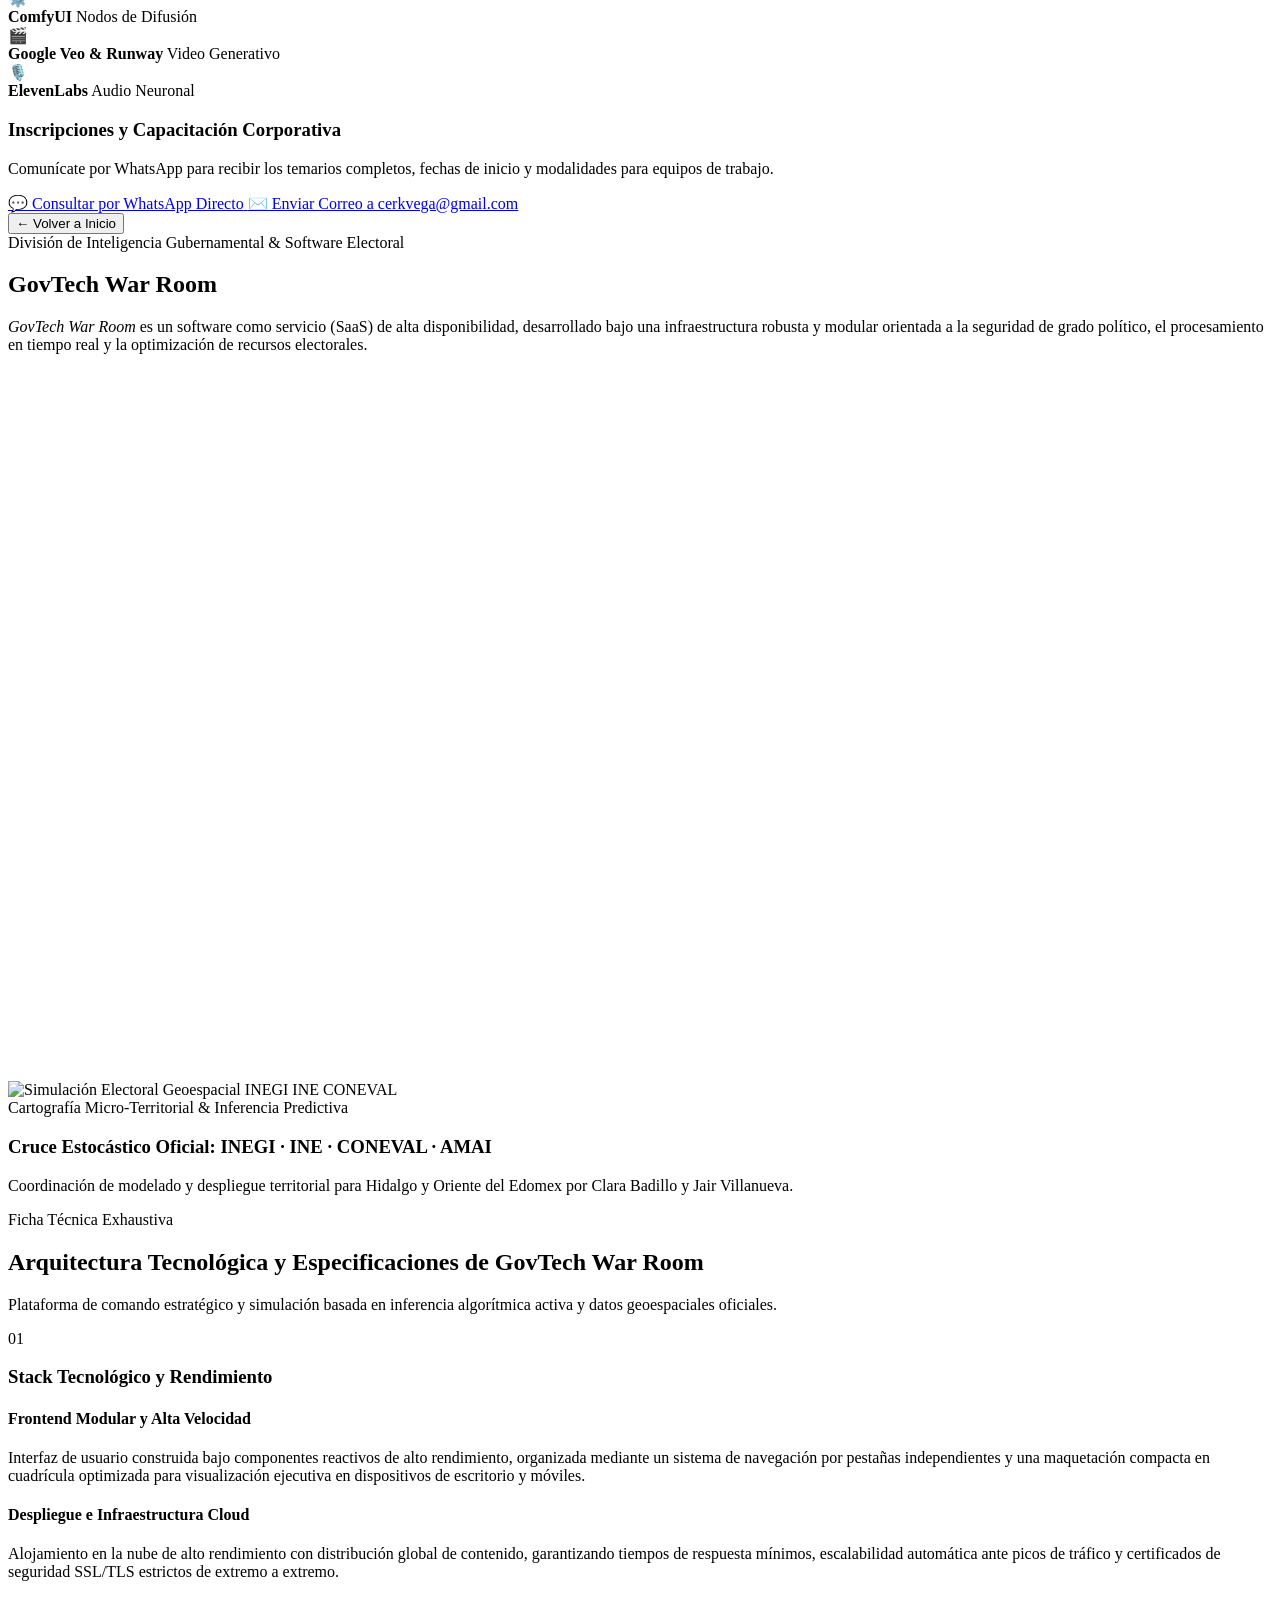
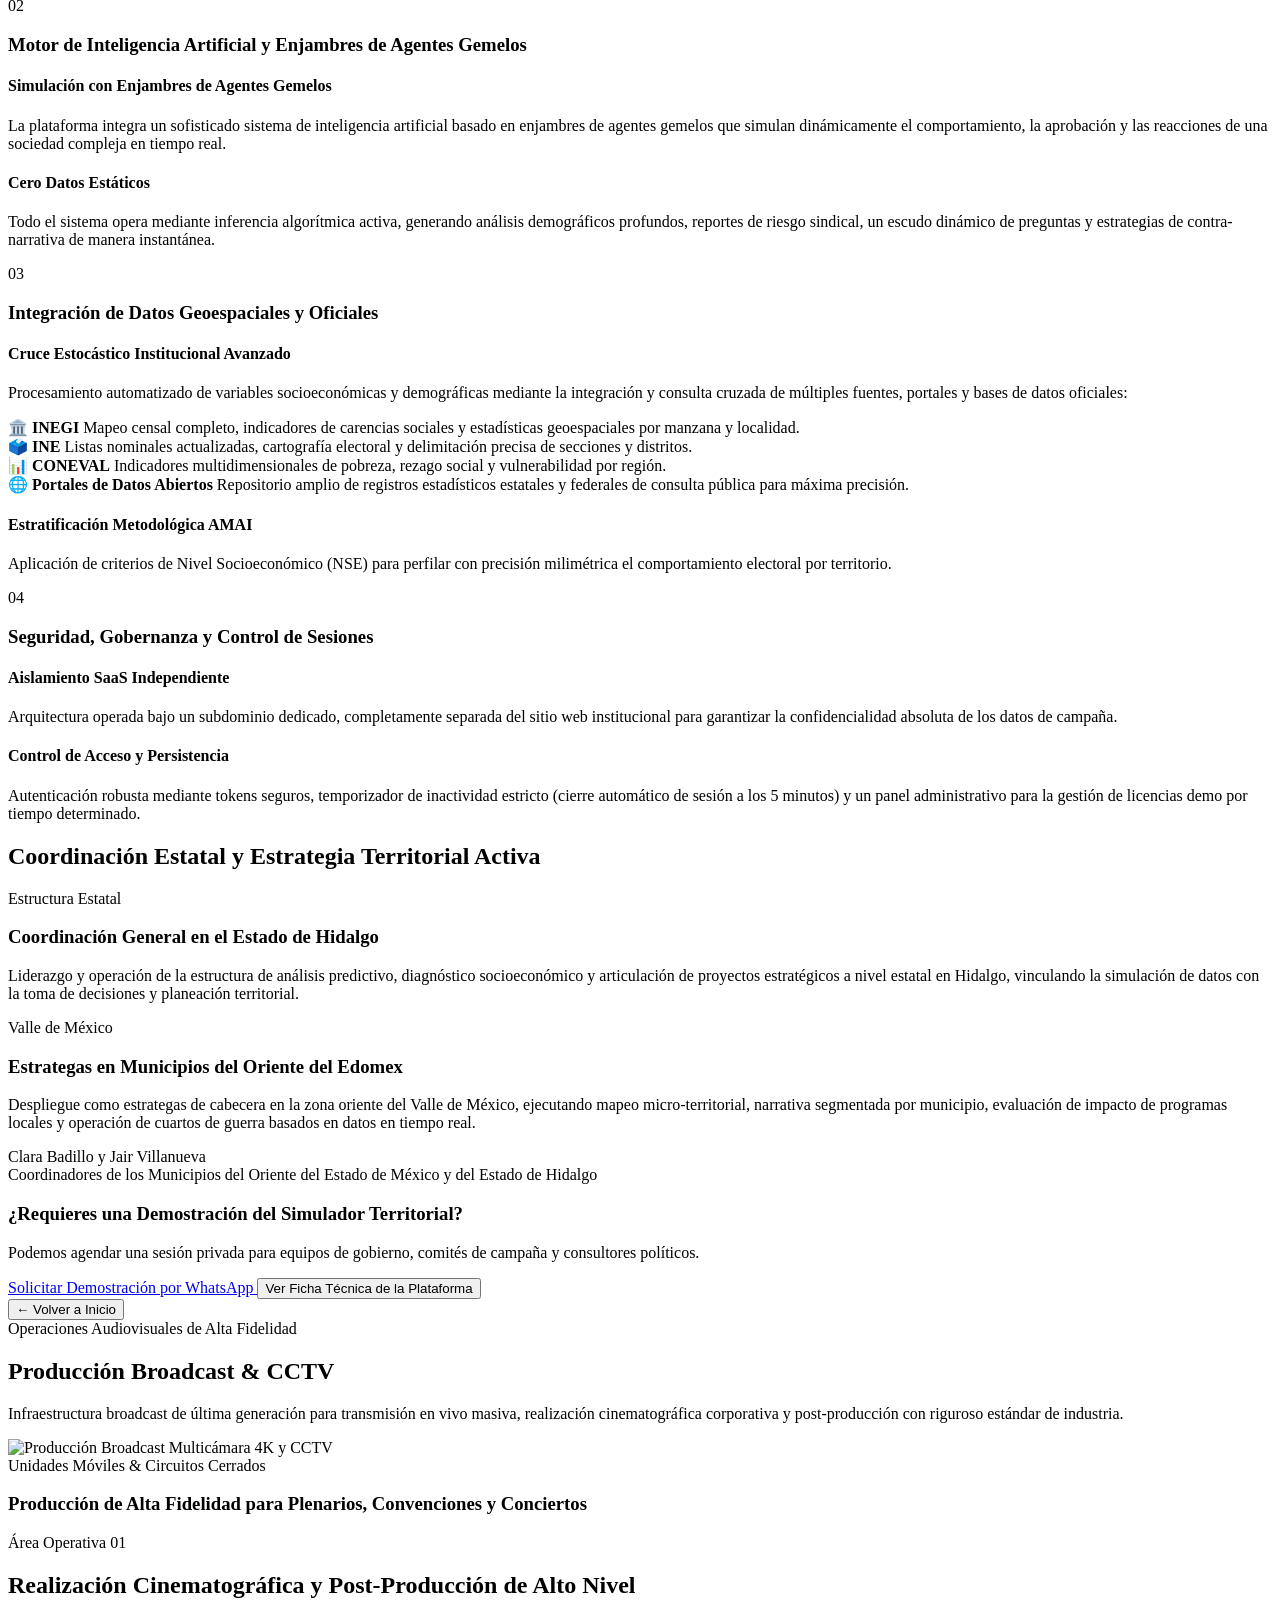
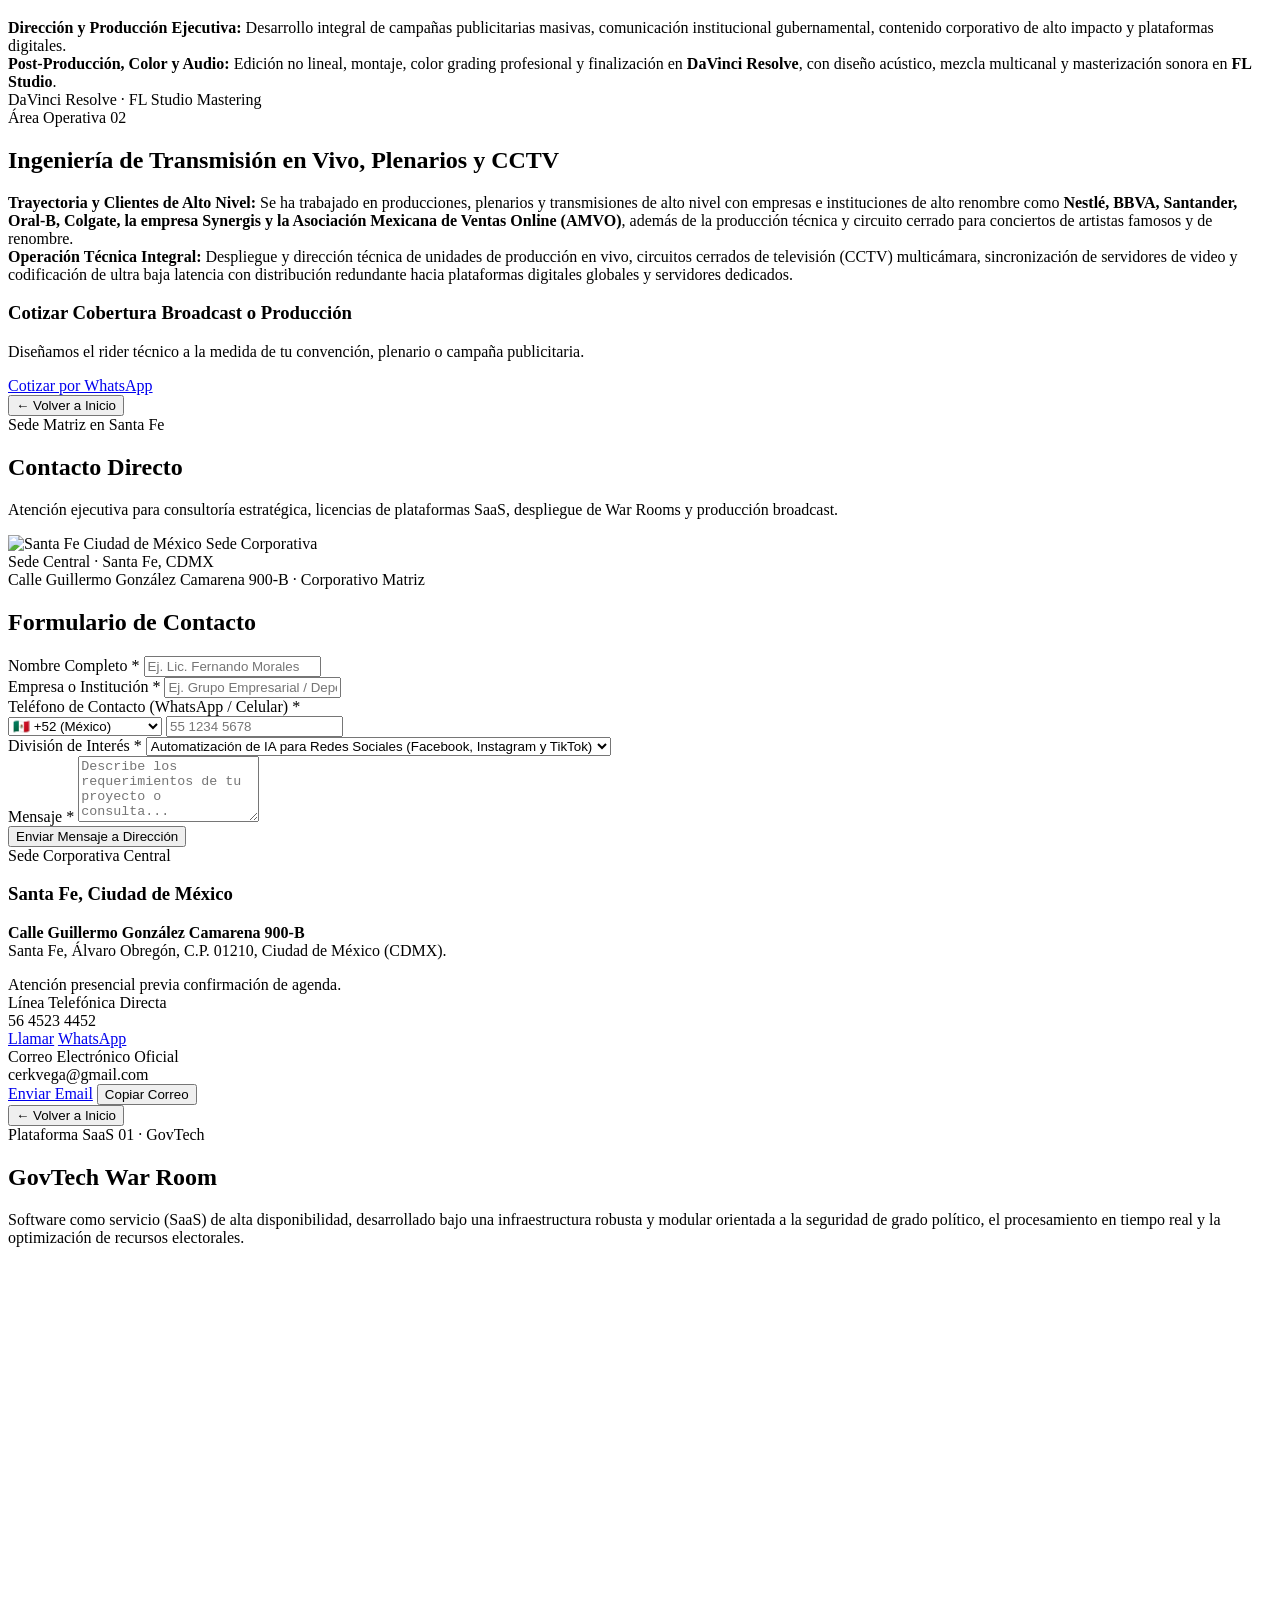
==== commit 1e63c0e8: "feat(contact): add phone input with international country code prefix selector (default Mexico +52)" ====
--- a/Neural media House/index.html
+++ b/Neural media House/index.html
@@ -1486,6 +1486,36 @@
             </div>
 
             <div>
+              <label for="form-phone" class="block text-xs font-mono-clean text-slate-600 mb-1">Teléfono de Contacto (WhatsApp / Celular) *</label>
+              <div class="flex gap-2">
+                <select id="form-country-code" class="clean-input px-3 py-2.5 text-sm text-slate-800 bg-white border border-slate-200 rounded-lg max-w-[150px] flex-shrink-0 font-mono-clean">
+                  <option value="+52" selected>🇲🇽 +52 (México)</option>
+                  <option value="+1">🇺🇸/🇨🇦 +1 (USA/Can)</option>
+                  <option value="+34">🇪🇸 +34 (España)</option>
+                  <option value="+57">🇨🇴 +57 (Colombia)</option>
+                  <option value="+54">🇦🇷 +54 (Argentina)</option>
+                  <option value="+56">🇨🇱 +56 (Chile)</option>
+                  <option value="+51">🇵🇪 +51 (Perú)</option>
+                  <option value="+593">🇪🇨 +593 (Ecuador)</option>
+                  <option value="+502">🇬🇹 +502 (Guatemala)</option>
+                  <option value="+506">🇨🇷 +506 (Costa Rica)</option>
+                  <option value="+507">🇵🇦 +507 (Panamá)</option>
+                  <option value="+58">🇻🇪 +58 (Venezuela)</option>
+                  <option value="+591">🇧🇴 +591 (Bolivia)</option>
+                  <option value="+598">🇺🇾 +598 (Uruguay)</option>
+                  <option value="+595">🇵🇾 +595 (Paraguay)</option>
+                  <option value="+503">🇸🇻 +503 (El Salvador)</option>
+                  <option value="+504">🇭🇳 +504 (Honduras)</option>
+                  <option value="+505">🇳🇮 +505 (Nicaragua)</option>
+                  <option value="+44">🇬🇧 +44 (UK)</option>
+                  <option value="+49">🇩🇪 +49 (Alemania)</option>
+                  <option value="+33">🇫🇷 +33 (Francia)</option>
+                </select>
+                <input type="tel" id="form-phone" required placeholder="55 1234 5678" pattern="[0-9\s\-]{7,15}" class="clean-input flex-grow px-4 py-2.5 text-sm font-mono-clean">
+              </div>
+            </div>
+
+            <div>
               <label for="form-division" class="block text-xs font-mono-clean text-slate-600 mb-1">División de Interés *</label>
               <select id="form-division" class="clean-input w-full px-4 py-2.5 text-sm text-slate-800">
                 <option value="Automatización de IA para Redes Sociales (Facebook, Instagram y TikTok)">Automatización de IA para Redes Sociales (Facebook, Instagram y TikTok)</option>
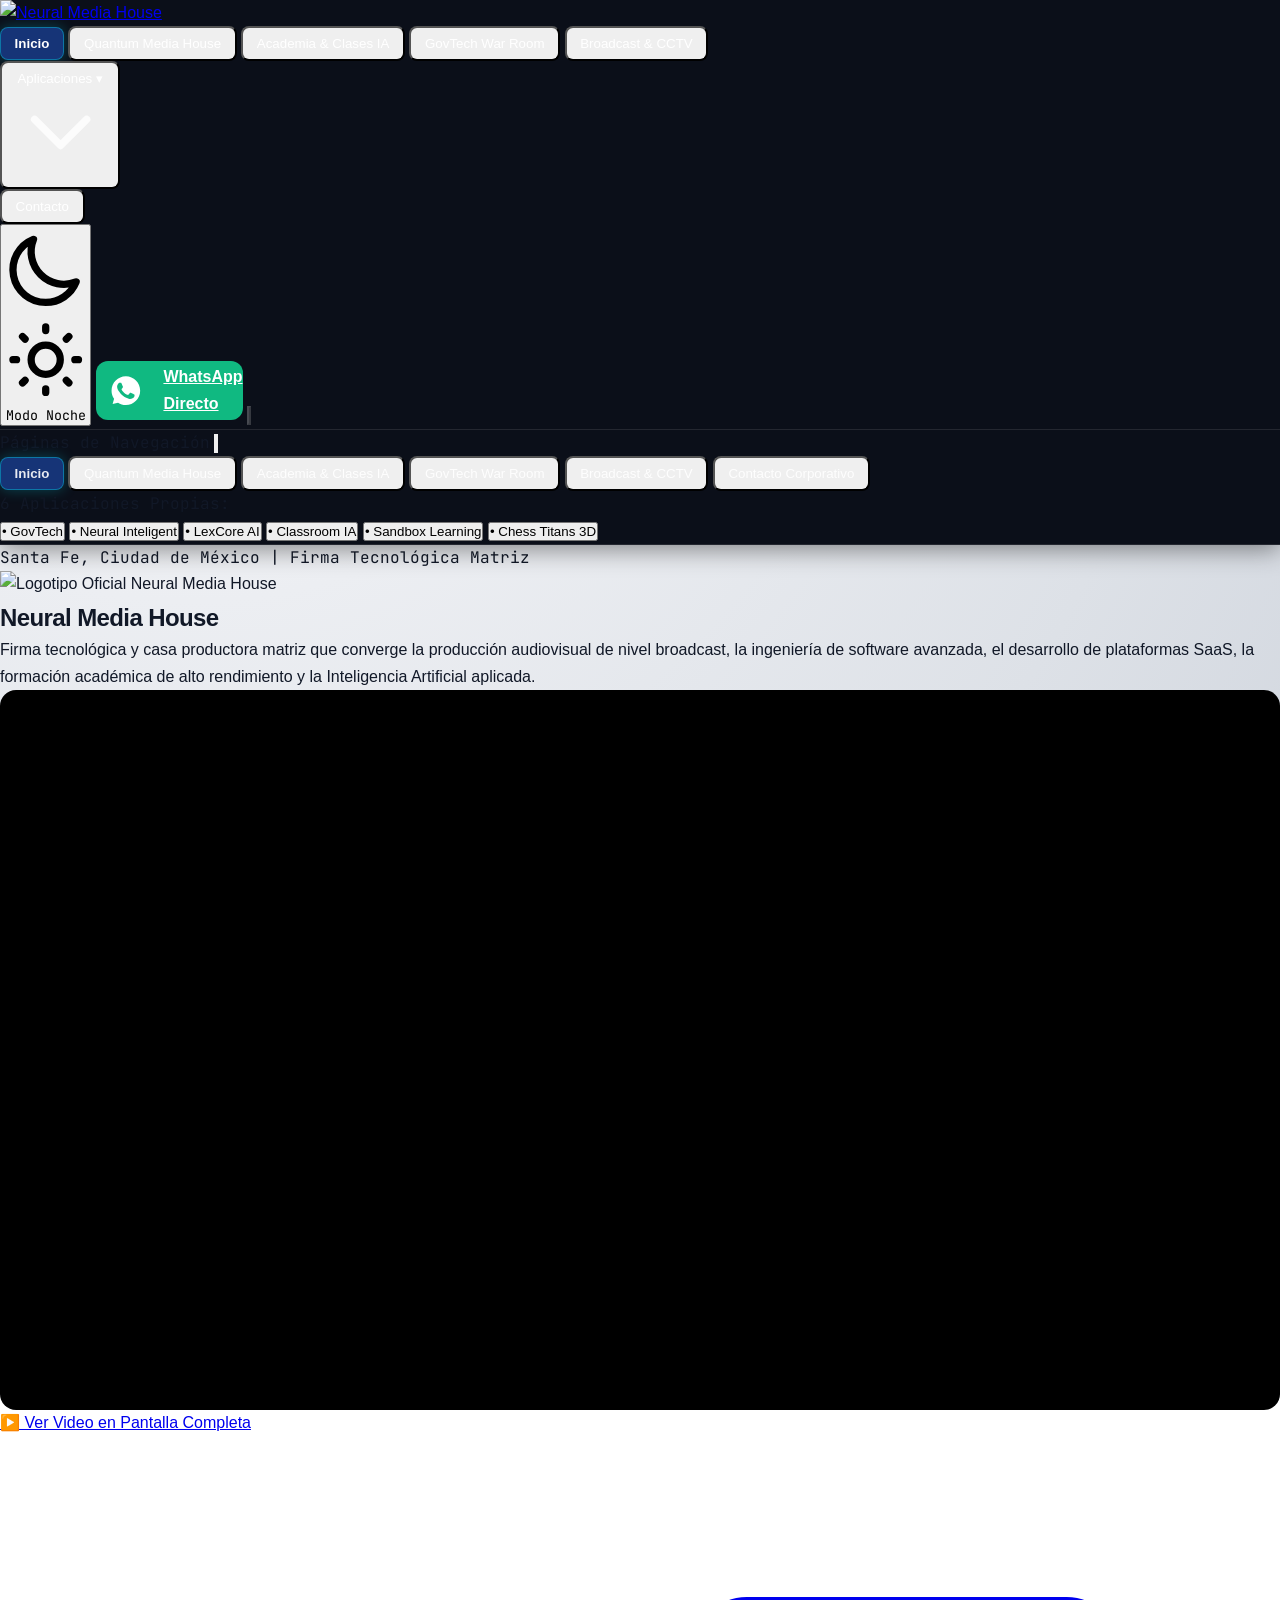
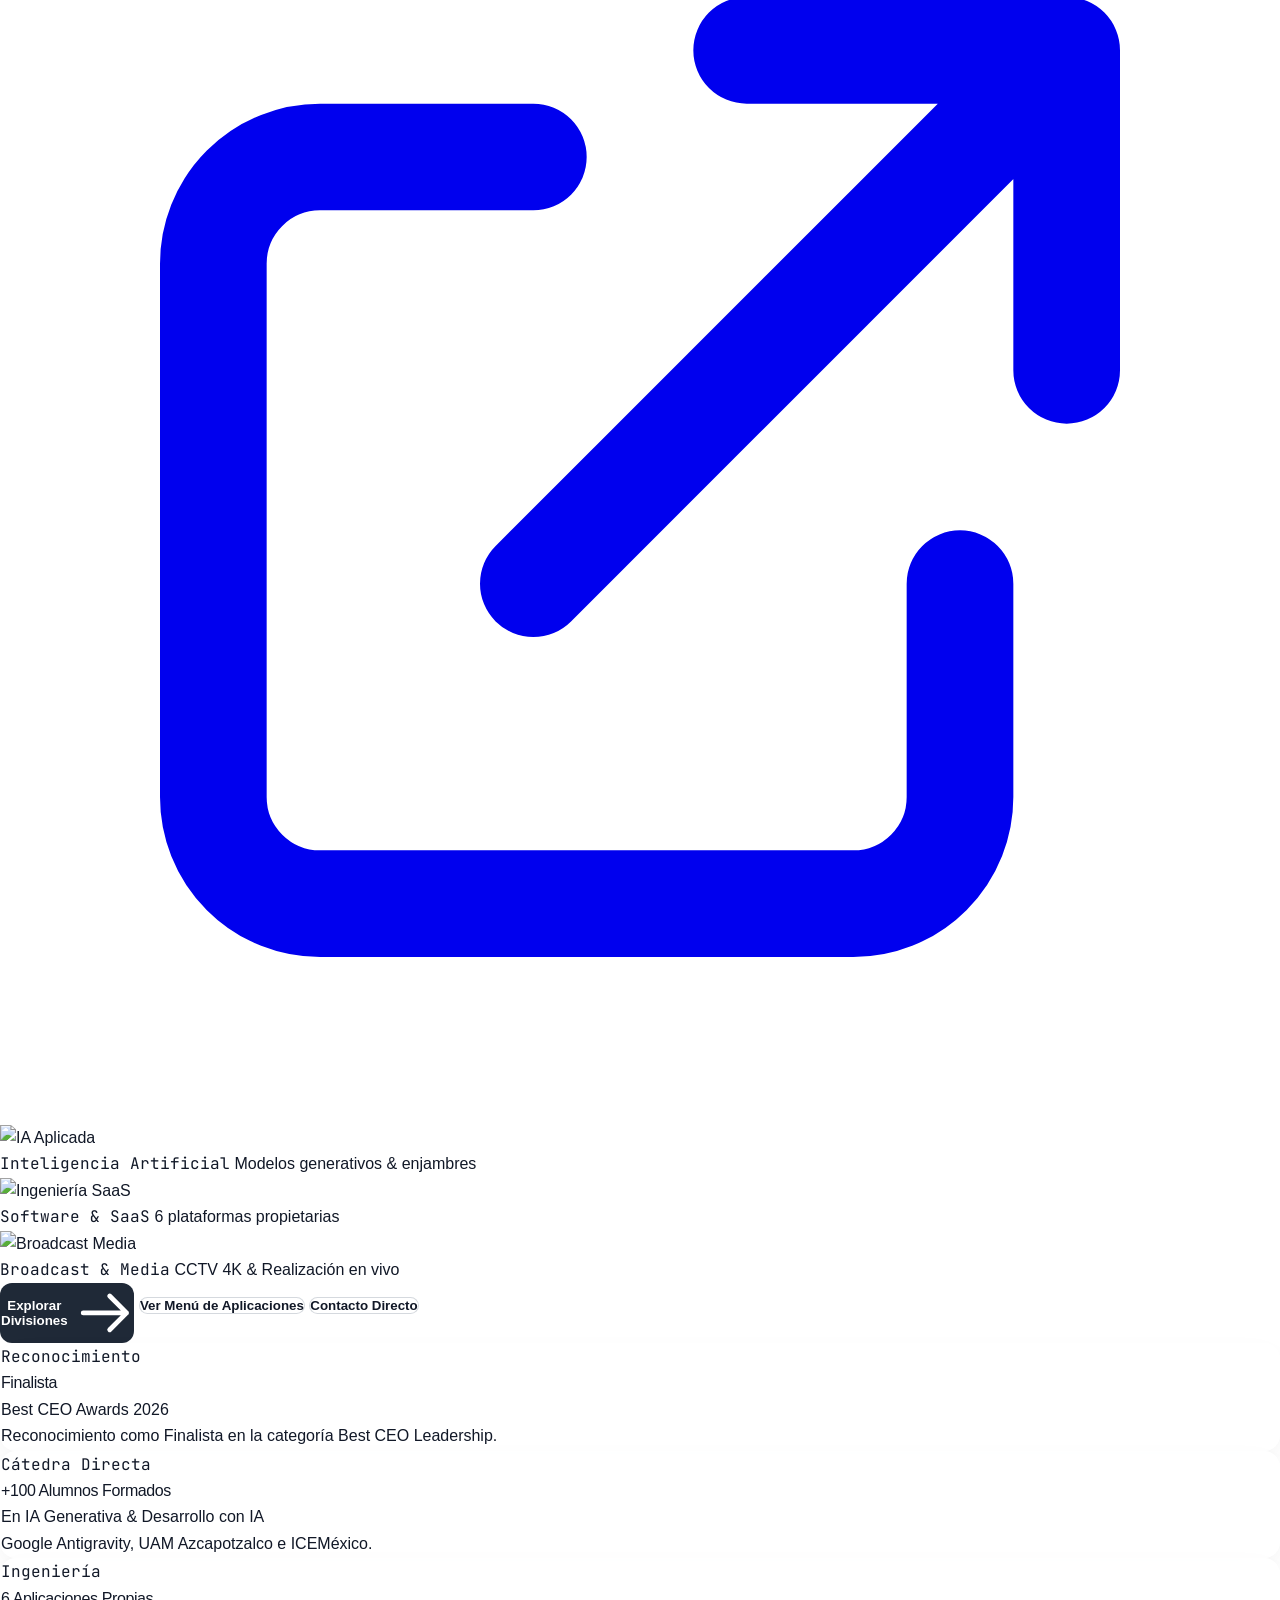
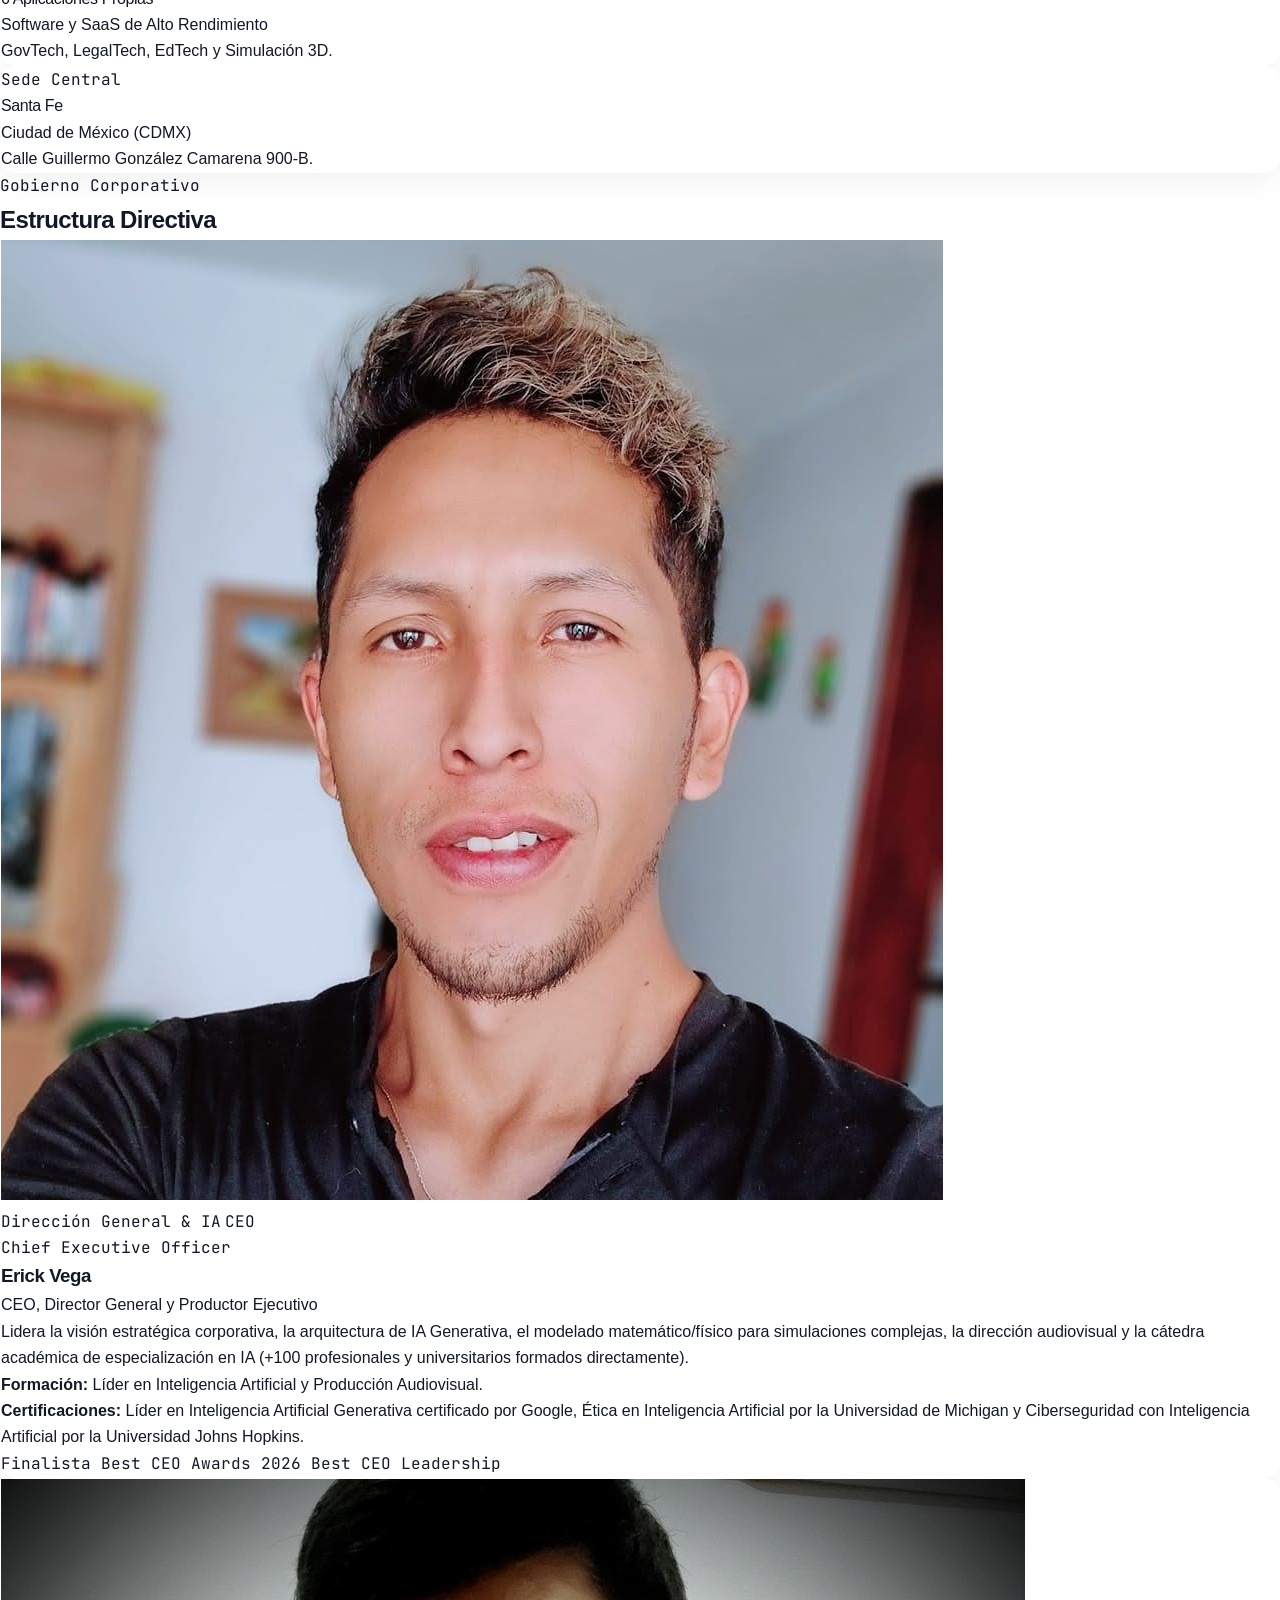
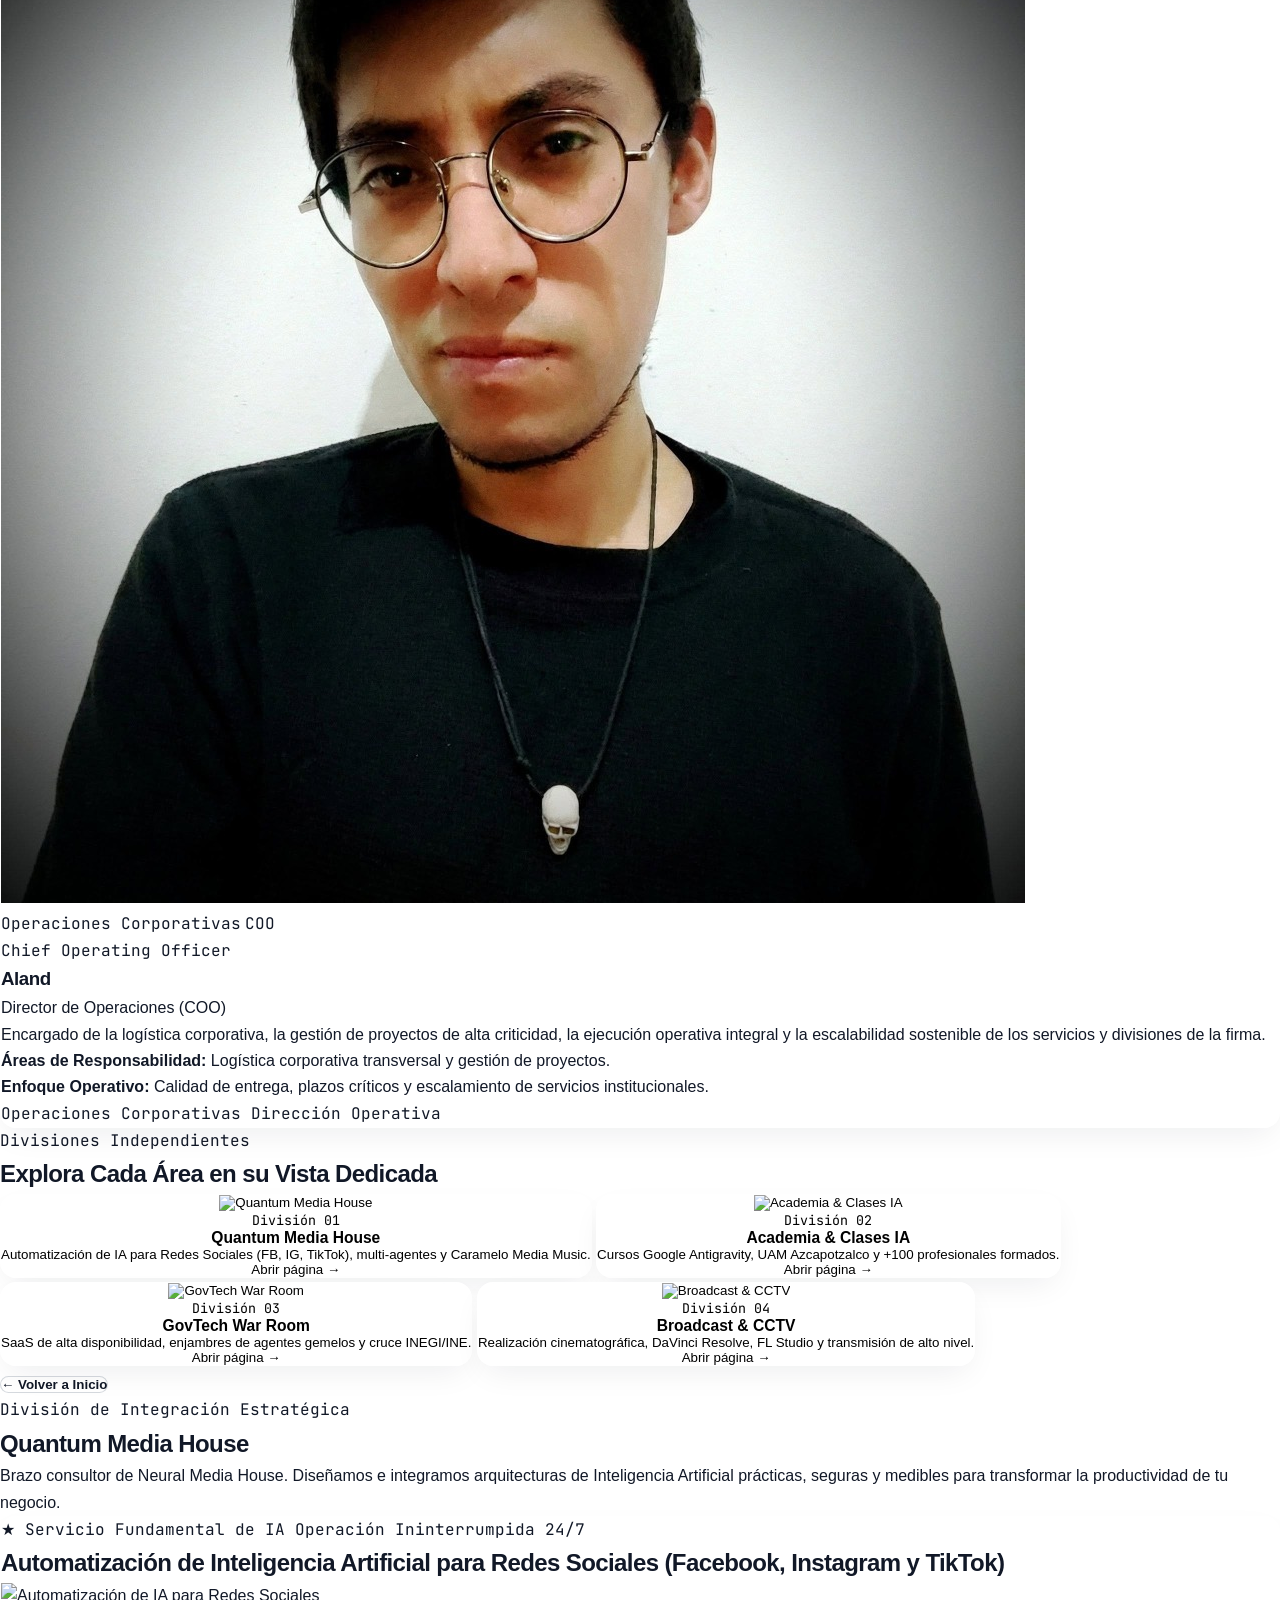
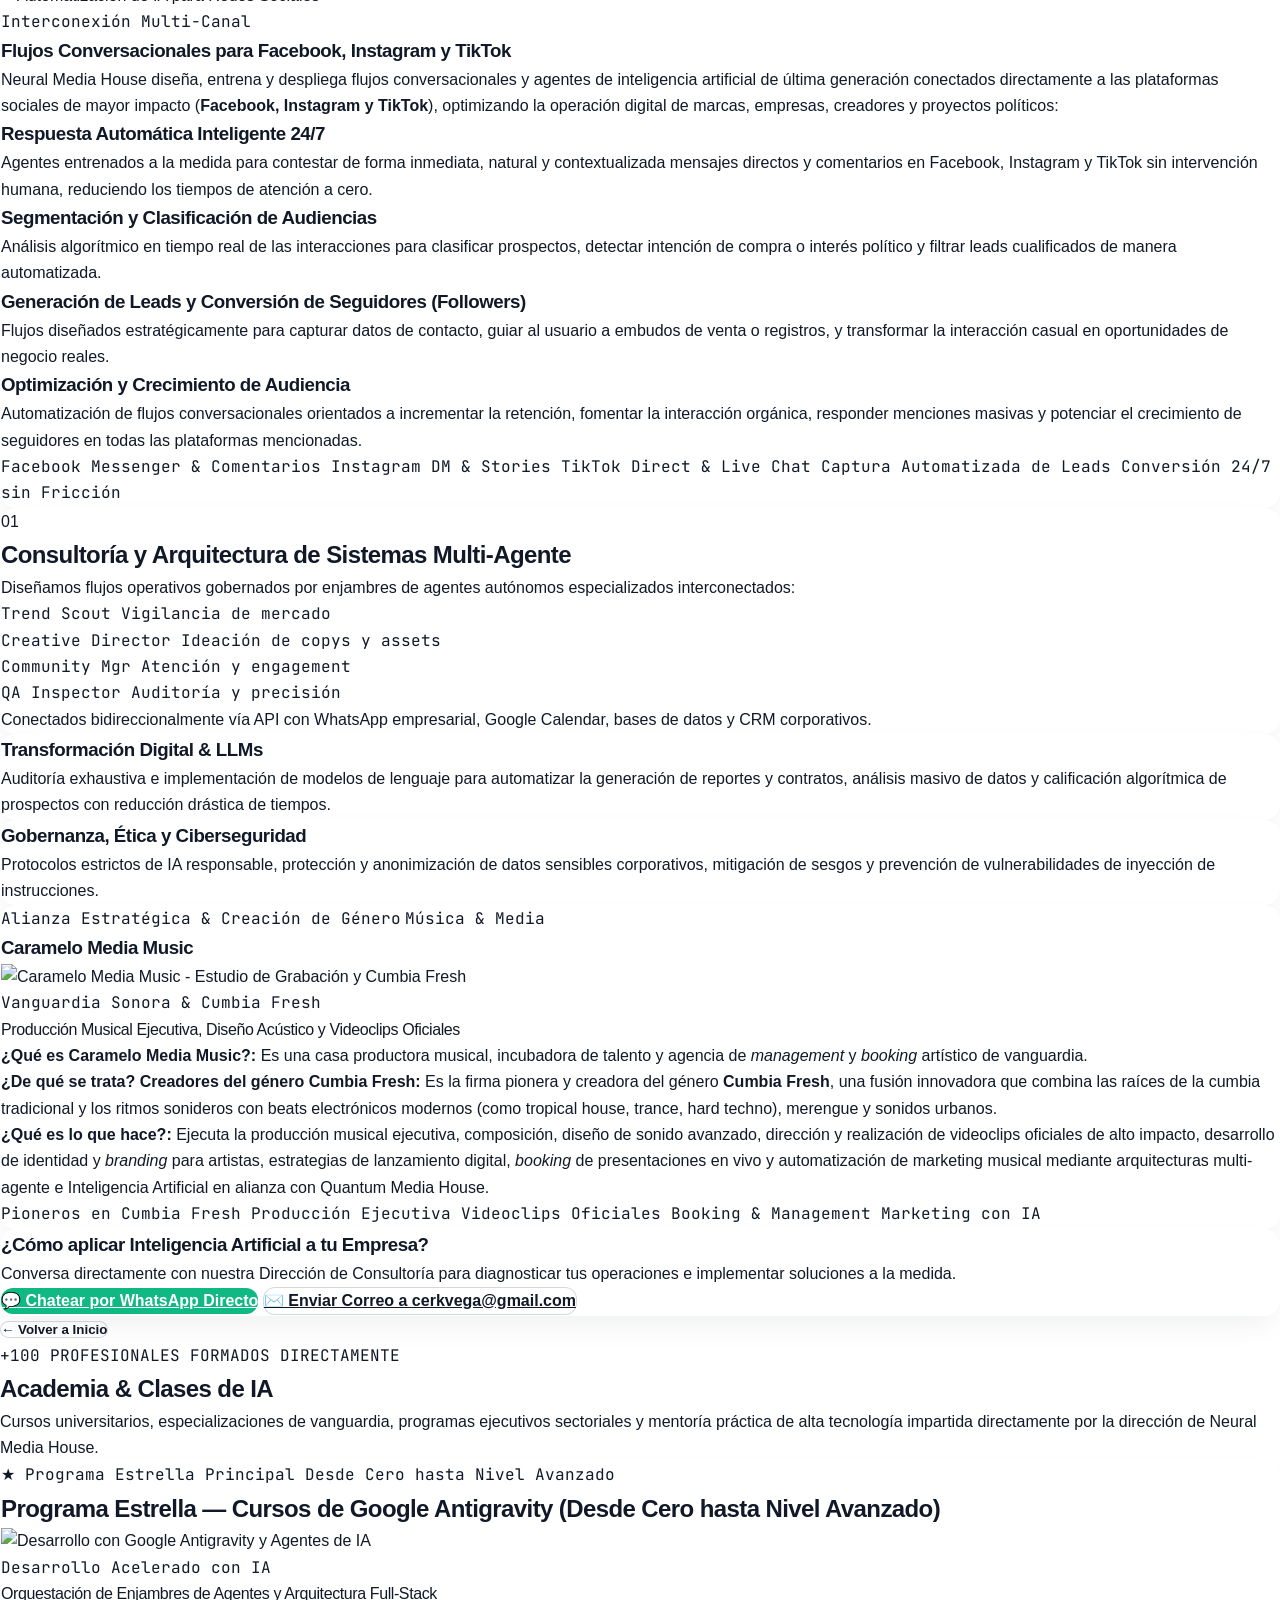
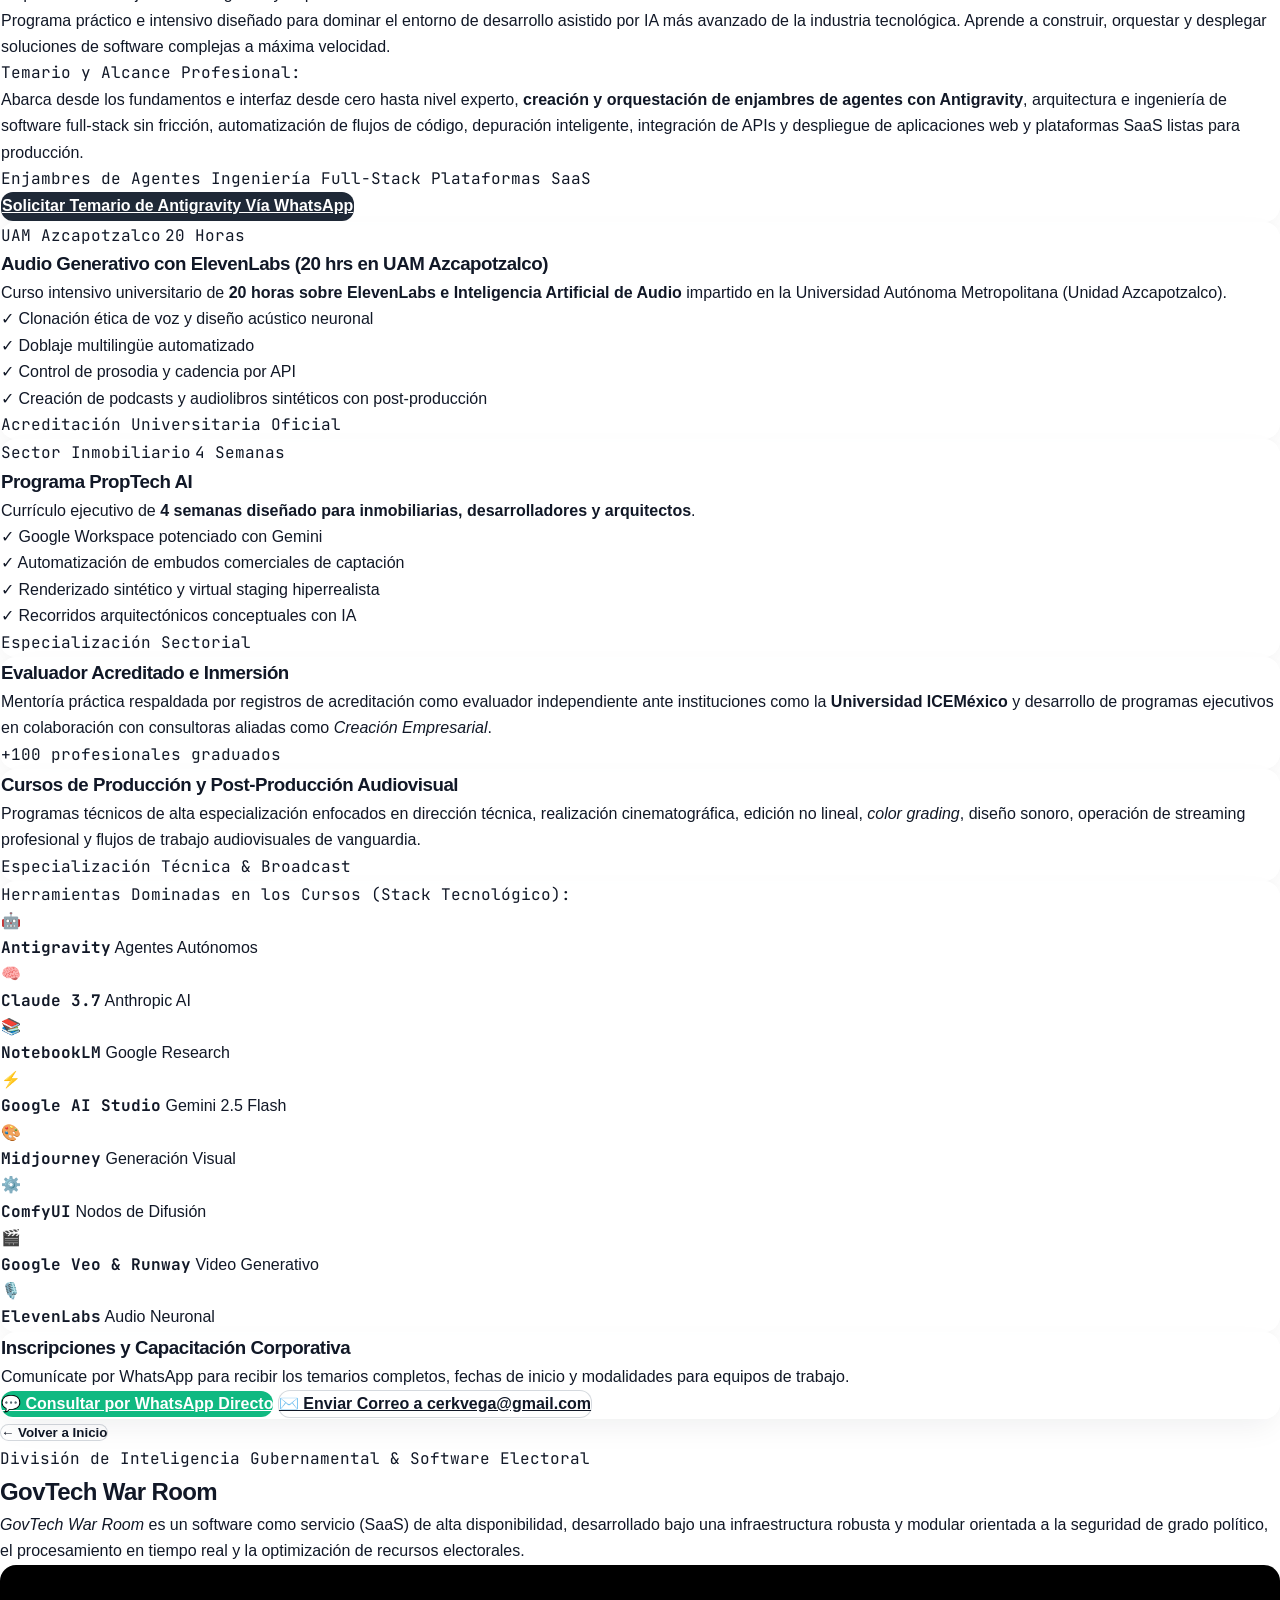
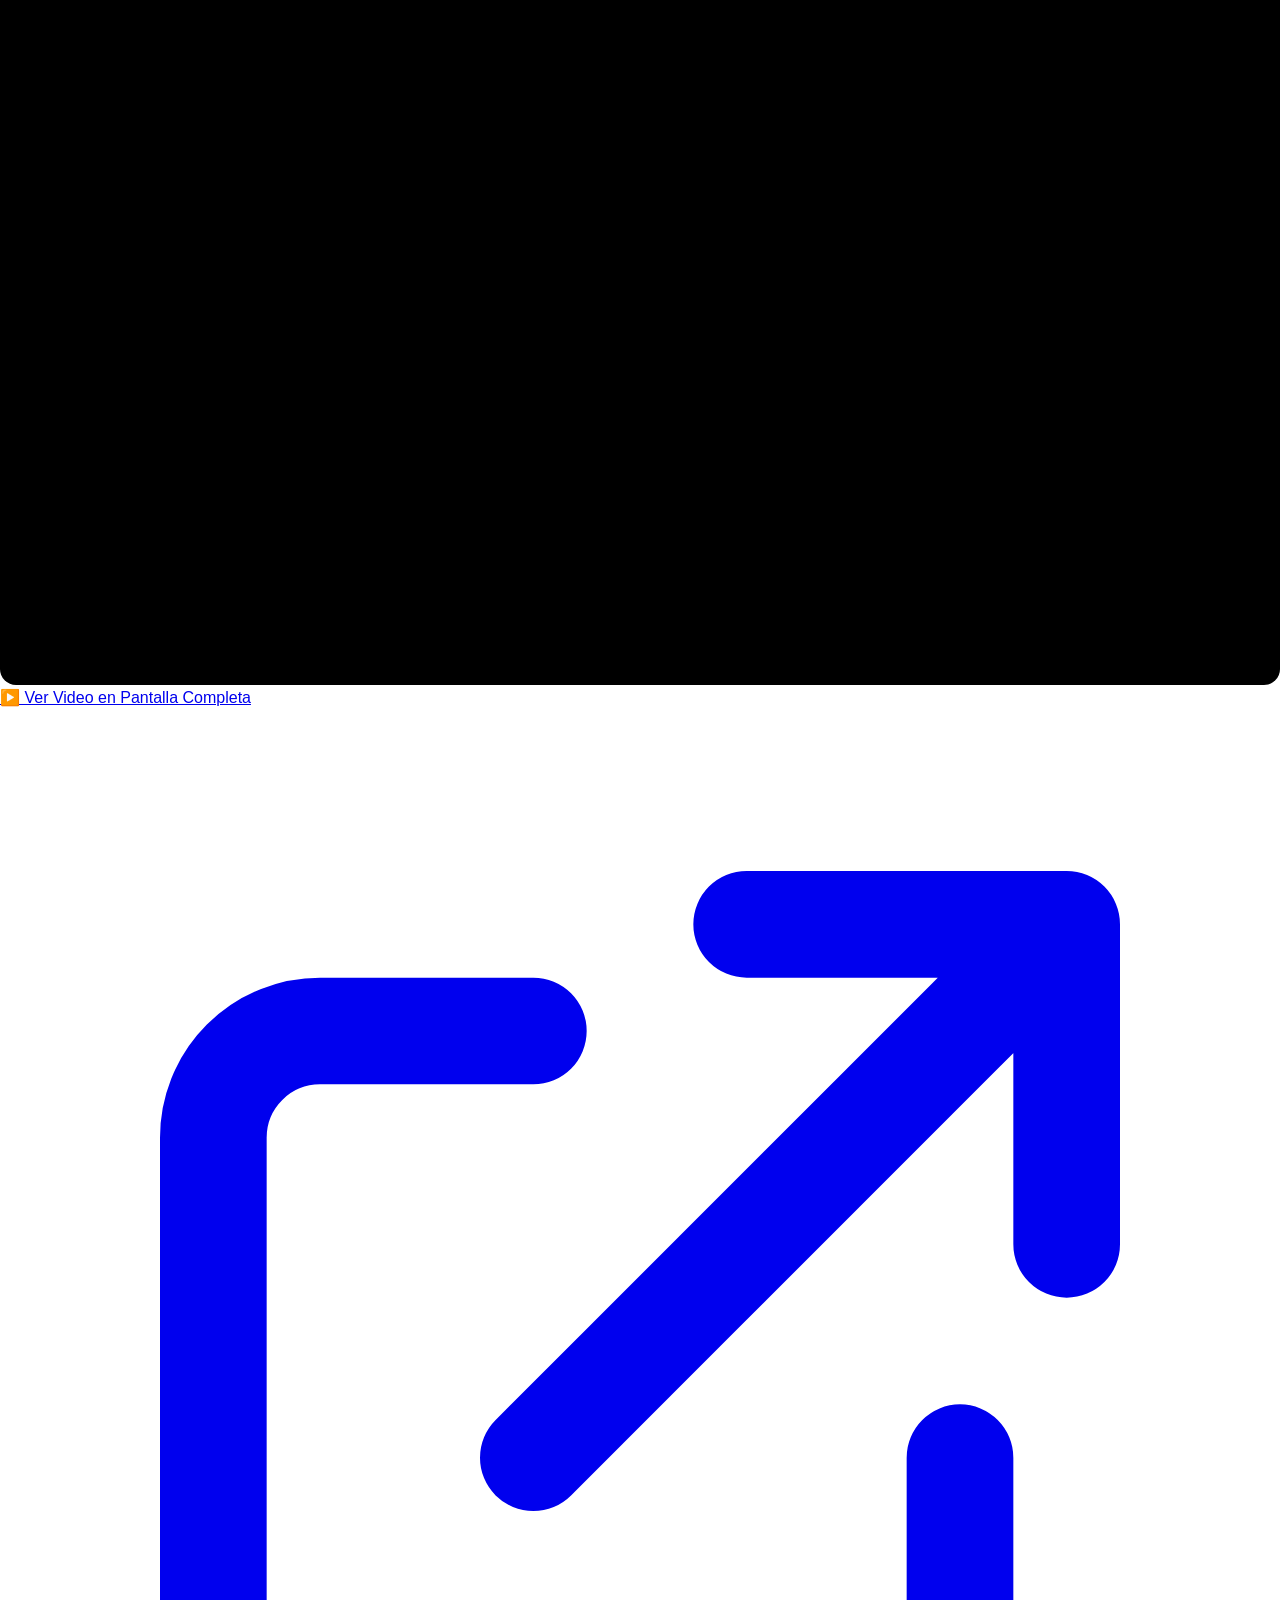
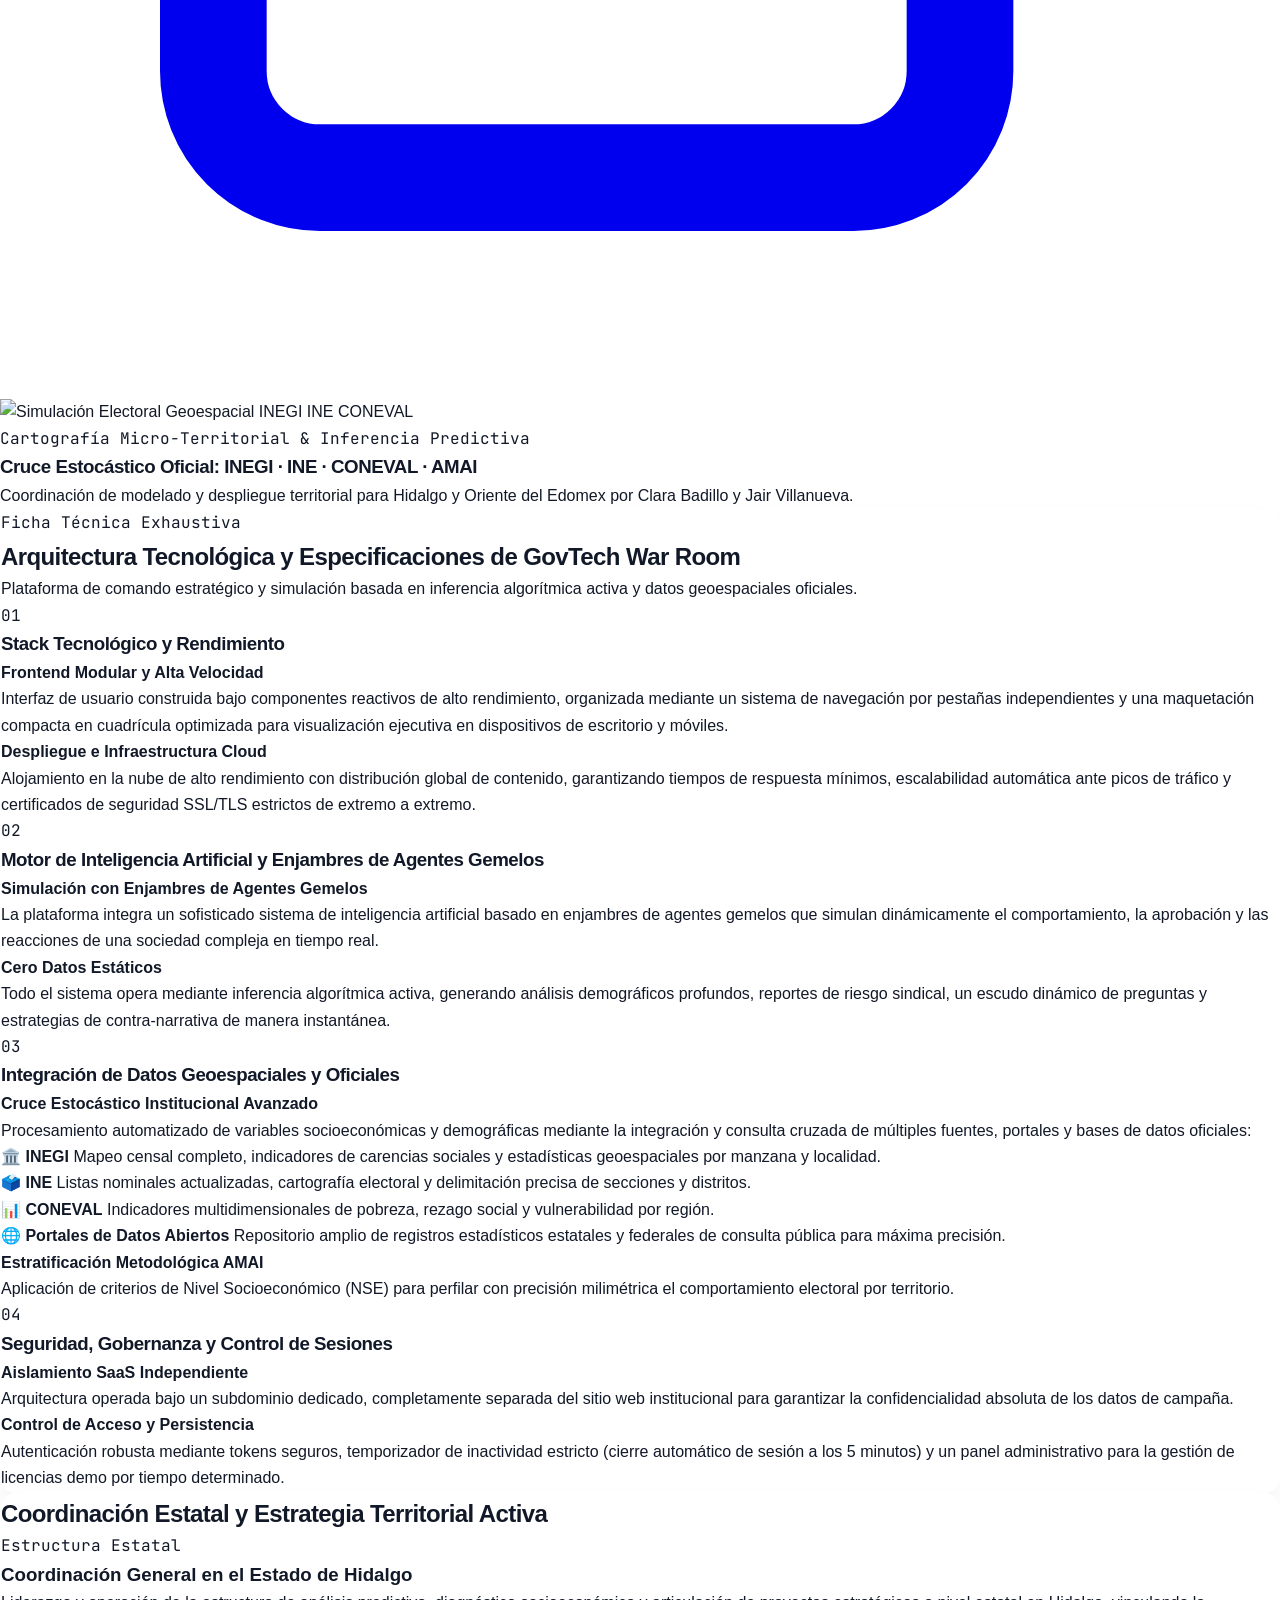
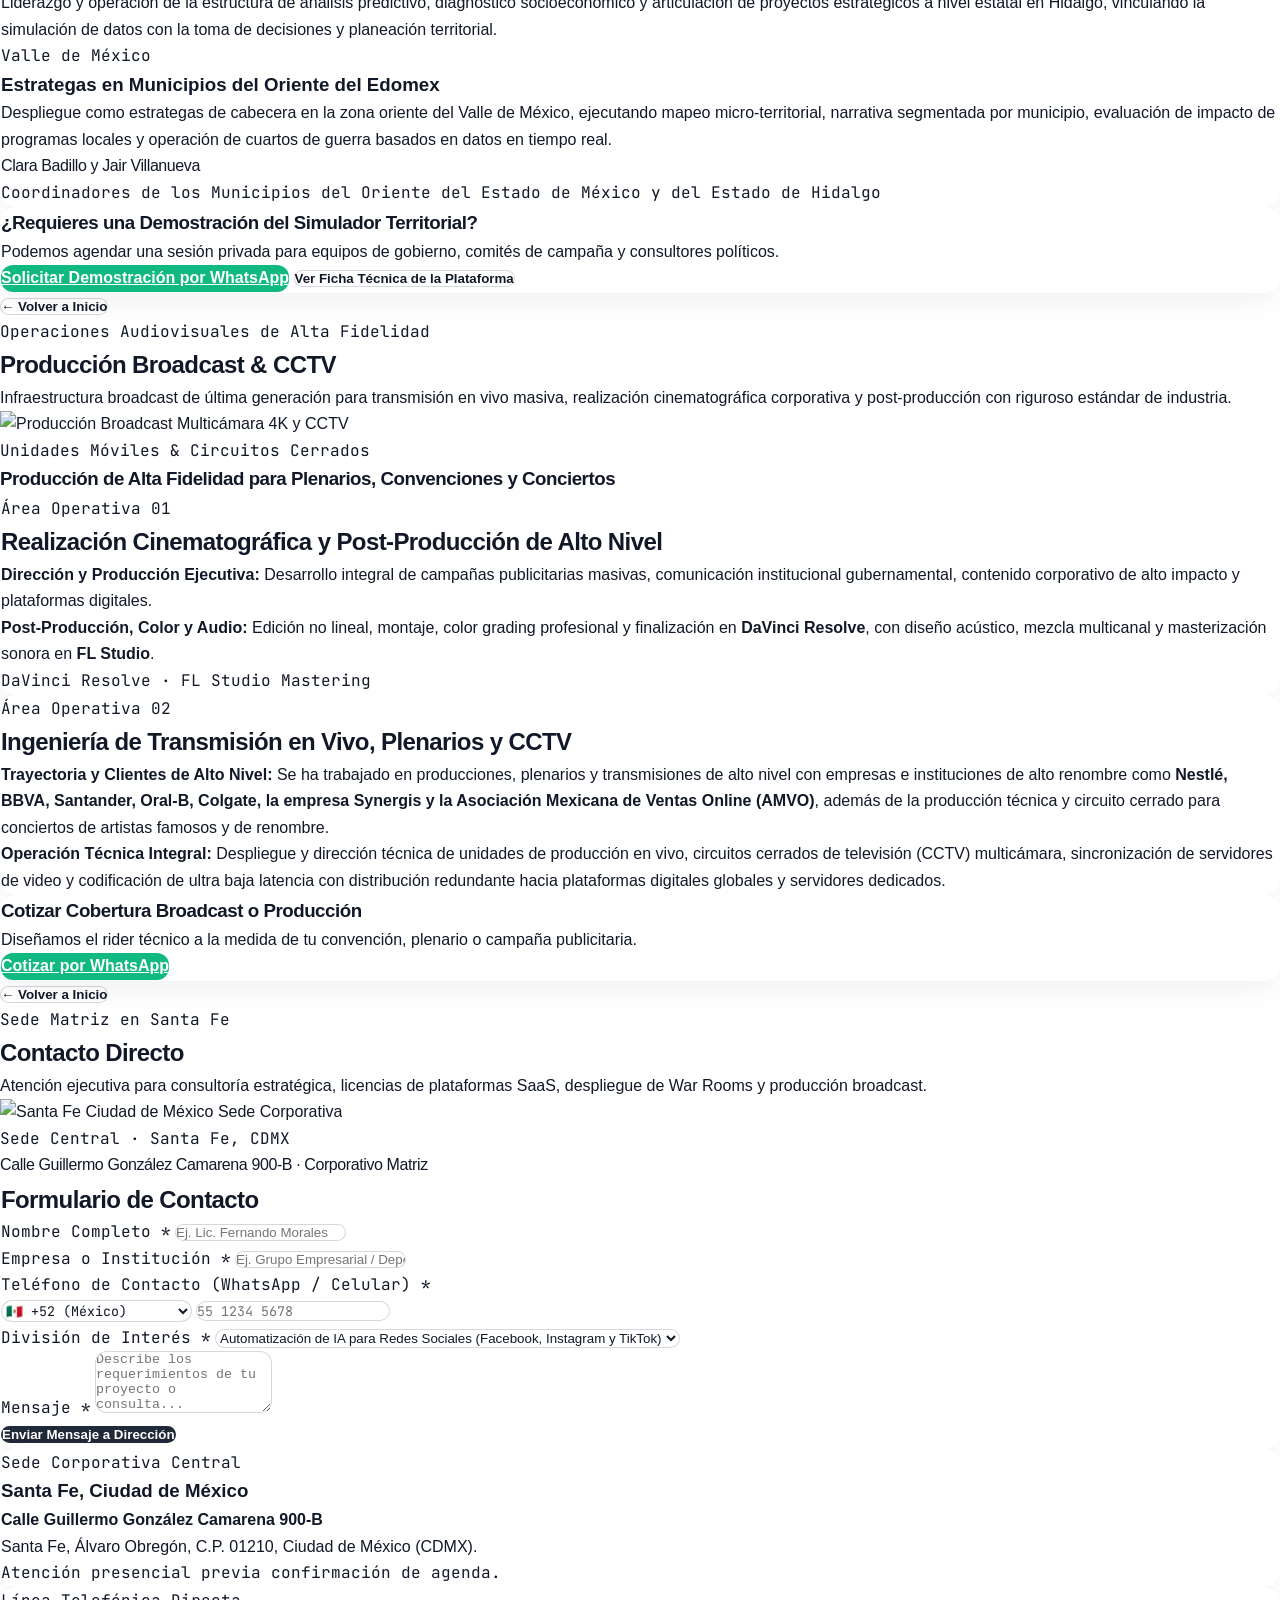
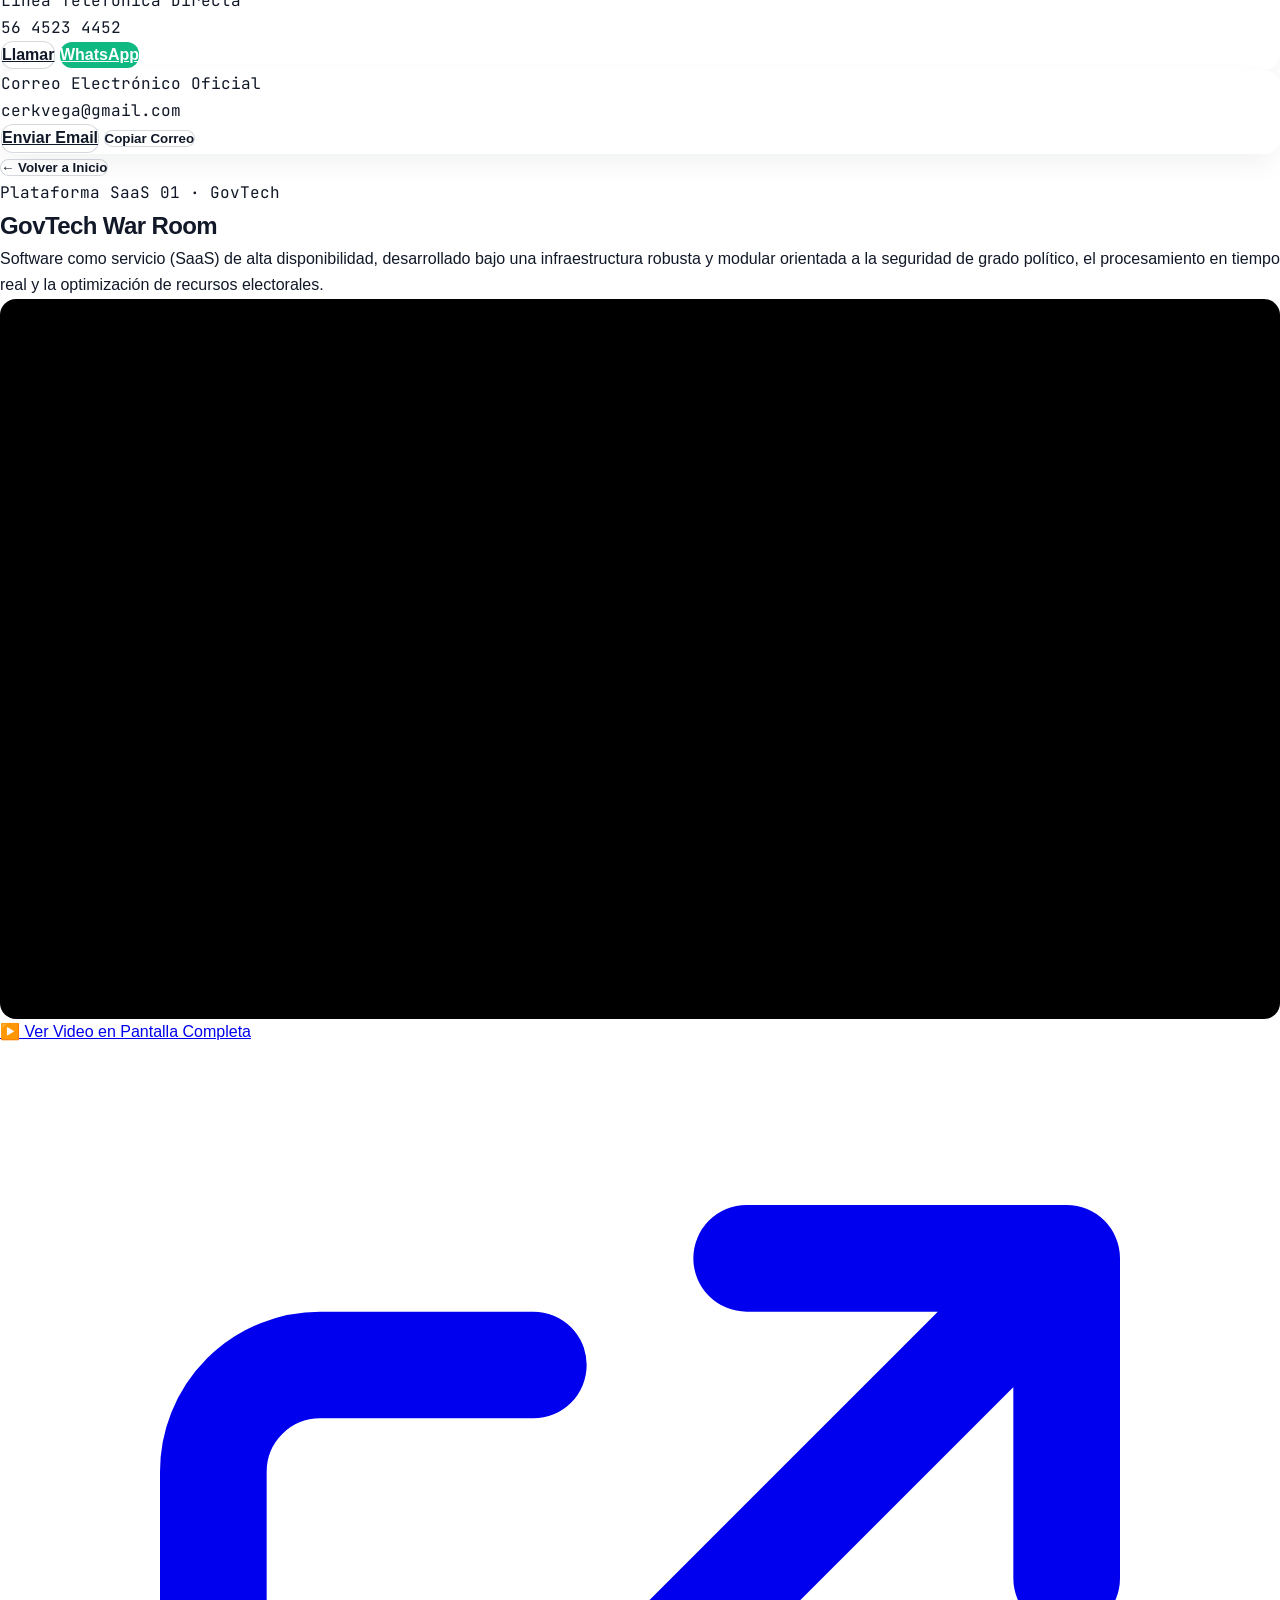
==== commit f85b35b6: "fix(video): optimize Google Drive video player for mobile devices and add direct full-screen fallbac" ====
--- a/Neural media House/index.html
+++ b/Neural media House/index.html
@@ -424,16 +424,29 @@
           Firma tecnológica y casa productora matriz que converge la producción audiovisual de nivel broadcast, la ingeniería de software avanzada, el desarrollo de plataformas SaaS, la formación académica de alto rendimiento y la Inteligencia Artificial aplicada.
         </p>
 
-        <!-- Reproductor Institucional de Video (Google Drive Embed) -->
-        <div class="w-full max-w-4xl mx-auto my-8 rounded-2xl overflow-hidden shadow-xl border border-gray-200 dark:border-gray-800 bg-black/5 dark:bg-white/5 aspect-video" style="aspect-ratio: 16 / 9; min-height: 320px; width: 100%;">
+        <!-- Reproductor Institucional de Video (Google Drive Embed Optimizado Móvil) -->
+        <div class="video-container relative w-full max-w-4xl mx-auto my-8 aspect-video rounded-2xl overflow-hidden shadow-xl bg-black border border-gray-200 dark:border-gray-800" style="aspect-ratio: 16 / 9; width: 100%;">
           <iframe 
             src="https://drive.google.com/file/d/1dkVpx9QthH42rBVtIqKxxv3QMd3UbSKd/preview" 
             class="w-full h-full border-0" 
-            style="width: 100%; height: 100%; border: 0;"
+            style="width: 100%; height: 100%; border: 0; pointer-events: auto;"
             allow="autoplay; fullscreen" 
             allowfullscreen
             title="Video Institucional Neural Media House"
           ></iframe>
+        </div>
+
+        <!-- Botón de Acceso Directo Móvil / Pantalla Completa -->
+        <div class="flex justify-center -mt-3 mb-8">
+          <a 
+            href="https://drive.google.com/file/d/1dkVpx9QthH42rBVtIqKxxv3QMd3UbSKd/view" 
+            target="_blank" 
+            rel="noopener noreferrer" 
+            class="inline-flex items-center gap-2.5 px-6 py-3 rounded-xl bg-blue-600 hover:bg-blue-700 text-white font-semibold text-sm shadow-md hover:shadow-lg transition-all duration-200 active:scale-95"
+          >
+            <span class="text-white">▶️ Ver Video en Pantalla Completa</span>
+            <svg class="w-4 h-4 text-white/90" fill="none" stroke="currentColor" viewBox="0 0 24 24"><path stroke-linecap="round" stroke-linejoin="round" stroke-width="2" d="M10 6H6a2 2 0 00-2 2v10a2 2 0 002 2h10a2 2 0 002-2v-4M14 4h6m0 0v6m0-6L10 14"></path></svg>
+          </a>
         </div>
 
         <!-- Insignias Visuales de Convergencia Tecnológica -->
@@ -1116,15 +1129,28 @@
         </p>
       </div>
 
-      <!-- Reproductor de Demostración de GovTech War Room (Google Drive Embed) -->
-      <div class="w-full max-w-4xl mx-auto my-8 rounded-2xl overflow-hidden shadow-xl border border-gray-200 dark:border-gray-800 bg-black/5 dark:bg-white/5 aspect-video" style="aspect-ratio: 16 / 9; min-height: 320px; width: 100%;">
+      <!-- Reproductor de Demostración de GovTech War Room (Google Drive Embed Optimizado Móvil) -->
+      <div class="video-container relative w-full max-w-4xl mx-auto my-8 aspect-video rounded-2xl overflow-hidden shadow-xl bg-black border border-gray-200 dark:border-gray-800" style="aspect-ratio: 16 / 9; width: 100%;">
         <iframe src="https://drive.google.com/file/d/1nTso-yqiwe1GS8MndziwYxhTi3s-WPxd/preview" 
                 class="w-full h-full border-0" 
-                style="width: 100%; height: 100%; border: 0;"
+                style="width: 100%; height: 100%; border: 0; pointer-events: auto;"
                 allow="autoplay; fullscreen" 
                 allowfullscreen
                 title="Demostración GovTech War Room">
         </iframe>
+      </div>
+
+      <!-- Botón de Acceso Directo Móvil / Pantalla Completa -->
+      <div class="flex justify-center -mt-3 mb-8">
+        <a 
+          href="https://drive.google.com/file/d/1nTso-yqiwe1GS8MndziwYxhTi3s-WPxd/view" 
+          target="_blank" 
+          rel="noopener noreferrer" 
+          class="inline-flex items-center gap-2.5 px-6 py-3 rounded-xl bg-blue-600 hover:bg-blue-700 text-white font-semibold text-sm shadow-md hover:shadow-lg transition-all duration-200 active:scale-95"
+        >
+          <span class="text-white">▶️ Ver Video en Pantalla Completa</span>
+          <svg class="w-4 h-4 text-white/90" fill="none" stroke="currentColor" viewBox="0 0 24 24"><path stroke-linecap="round" stroke-linejoin="round" stroke-width="2" d="M10 6H6a2 2 0 00-2 2v10a2 2 0 002 2h10a2 2 0 002-2v-4M14 4h6m0 0v6m0-6L10 14"></path></svg>
+        </a>
       </div>
 
       <!-- Soporte Visual: Mapeo Geoespacial e Inferencia Territorial -->
@@ -1593,15 +1619,28 @@
         <p class="text-slate-600 mt-2 text-base">Software como servicio (SaaS) de alta disponibilidad, desarrollado bajo una infraestructura robusta y modular orientada a la seguridad de grado político, el procesamiento en tiempo real y la optimización de recursos electorales.</p>
       </div>
 
-      <!-- Reproductor de Demostración de GovTech War Room (Google Drive Embed) -->
-      <div class="w-full max-w-4xl mx-auto my-8 rounded-2xl overflow-hidden shadow-xl border border-gray-200 dark:border-gray-800 bg-black/5 dark:bg-white/5 aspect-video" style="aspect-ratio: 16 / 9; min-height: 320px; width: 100%;">
+      <!-- Reproductor de Demostración de GovTech War Room (Google Drive Embed Optimizado Móvil) -->
+      <div class="video-container relative w-full max-w-4xl mx-auto my-8 aspect-video rounded-2xl overflow-hidden shadow-xl bg-black border border-gray-200 dark:border-gray-800" style="aspect-ratio: 16 / 9; width: 100%;">
         <iframe src="https://drive.google.com/file/d/1nTso-yqiwe1GS8MndziwYxhTi3s-WPxd/preview" 
                 class="w-full h-full border-0" 
-                style="width: 100%; height: 100%; border: 0;"
+                style="width: 100%; height: 100%; border: 0; pointer-events: auto;"
                 allow="autoplay; fullscreen" 
                 allowfullscreen
                 title="Demostración GovTech War Room">
         </iframe>
+      </div>
+
+      <!-- Botón de Acceso Directo Móvil / Pantalla Completa -->
+      <div class="flex justify-center -mt-3 mb-8">
+        <a 
+          href="https://drive.google.com/file/d/1nTso-yqiwe1GS8MndziwYxhTi3s-WPxd/view" 
+          target="_blank" 
+          rel="noopener noreferrer" 
+          class="inline-flex items-center gap-2.5 px-6 py-3 rounded-xl bg-blue-600 hover:bg-blue-700 text-white font-semibold text-sm shadow-md hover:shadow-lg transition-all duration-200 active:scale-95"
+        >
+          <span class="text-white">▶️ Ver Video en Pantalla Completa</span>
+          <svg class="w-4 h-4 text-white/90" fill="none" stroke="currentColor" viewBox="0 0 24 24"><path stroke-linecap="round" stroke-linejoin="round" stroke-width="2" d="M10 6H6a2 2 0 00-2 2v10a2 2 0 002 2h10a2 2 0 002-2v-4M14 4h6m0 0v6m0-6L10 14"></path></svg>
+        </a>
       </div>
 
       <!-- Soporte Visual: Mapeo Geoespacial e Inferencia Territorial -->
--- a/Neural media House/css/styles.css
+++ b/Neural media House/css/styles.css
@@ -0,0 +1,735 @@
+/* ==========================================================================
+   NEURAL MEDIA HOUSE - MINIMALIST EXECUTIVE STYLESHEET
+   Aesthetics: Quiet Luxury, Neutral Palette, Generous Whitespace, High Tactile Feedback
+   Palette: Alabaster (#F8F9FA), Pure White (#FFFFFF), Deep Charcoal (#111827),
+            Slate Gray (#4B5563), Subtle Pearl (#E5E7EB), Steel Blue Accent (#2563EB)
+   ========================================================================== */
+
+@import url('https://fonts.googleapis.com/css2?family=Outfit:wght@400;500;600;700;800;900&family=Plus+Jakarta+Sans:wght@300;400;500;600;700;800&family=Space+Grotesk:wght@500;600;700&family=JetBrains+Mono:wght@400;500;600&display=swap');
+
+:root {
+  --bg-main: radial-gradient(circle at 15% 15%, #FFFFFF 0%, #ECEEF2 35%, #DDE1E7 75%, #D2D7DF 100%);
+  --bg-card: rgba(255, 255, 255, 0.88);
+  --border-card: rgba(255, 255, 255, 0.9);
+  --shadow-card: 0 12px 32px -8px rgba(15, 23, 42, 0.08);
+  --text-primary: #111827;
+  --text-secondary: #4B5563;
+  --text-muted: #6B7280;
+  --border-light: rgba(229, 231, 235, 0.85);
+  --border-medium: rgba(209, 213, 219, 0.9);
+  --accent-blue: #2563EB;
+  --accent-dark: #0F172A;
+  --btn-default-bg: #1F2937;
+  --btn-default-hover: #374151;
+  --btn-active-bg: #2563EB;
+}
+
+* {
+  box-sizing: border-box;
+  margin: 0;
+  padding: 0;
+}
+
+.aspect-video {
+  aspect-ratio: 16 / 9;
+}
+
+.video-container {
+  position: relative;
+  width: 100%;
+  aspect-ratio: 16 / 9;
+  border-radius: 1rem;
+  overflow: hidden;
+  background-color: #000000;
+}
+
+.video-container iframe {
+  width: 100%;
+  height: 100%;
+  border: 0;
+  pointer-events: auto;
+}
+
+html {
+  scroll-behavior: smooth;
+  background: radial-gradient(circle at 15% 15%, #FFFFFF 0%, #ECEEF2 35%, #DDE1E7 75%, #D2D7DF 100%);
+  background-attachment: fixed;
+  min-height: 100%;
+}
+
+body {
+  background: radial-gradient(circle at 15% 15%, #FFFFFF 0%, #ECEEF2 35%, #DDE1E7 75%, #D2D7DF 100%);
+  background-attachment: fixed;
+  color: var(--text-primary);
+  font-family: 'Plus Jakarta Sans', -apple-system, BlinkMacSystemFont, "Segoe UI", Roboto, sans-serif;
+  overflow-x: hidden;
+  line-height: 1.65;
+  -webkit-font-smoothing: antialiased;
+  -moz-osx-font-smoothing: grayscale;
+  min-height: 100vh;
+}
+
+::selection {
+  background-color: #DBEAFE;
+  color: #1E40AF;
+}
+
+/* Typography Helpers */
+.font-heading {
+  font-family: 'Outfit', 'Space Grotesk', -apple-system, sans-serif;
+  letter-spacing: -0.025em;
+}
+
+.font-mono-clean {
+  font-family: 'JetBrains Mono', monospace;
+}
+
+/* Fixed Architectural Bas-Relief Background Container */
+#architectural-bas-relief-bg {
+  position: fixed;
+  inset: 0;
+  width: 100vw;
+  height: 100vh;
+  z-index: -1;
+  pointer-events: none;
+  overflow: hidden;
+}
+
+/* Double Neumorphic Relief Filters / Utility Classes */
+.neumorphic-emboss {
+  filter: drop-shadow(10px 14px 18px rgba(163, 177, 198, 0.45)) drop-shadow(-8px -8px 14px rgba(255, 255, 255, 0.95));
+}
+
+.neumorphic-emboss-soft {
+  filter: drop-shadow(6px 8px 12px rgba(163, 177, 198, 0.35)) drop-shadow(-5px -5px 10px rgba(255, 255, 255, 0.9));
+}
+
+/* Minimalist Clean Cards (Glass & Elevation) */
+.clean-card {
+  background: rgba(255, 255, 255, 0.88) !important;
+  backdrop-filter: blur(12px) !important;
+  -webkit-backdrop-filter: blur(12px) !important;
+  border: 1px solid rgba(255, 255, 255, 0.9) !important;
+  border-radius: 1rem;
+  box-shadow: 0 12px 32px -8px rgba(15, 23, 42, 0.08) !important;
+  transition: all 0.25s cubic-bezier(0.16, 1, 0.3, 1);
+}
+
+.clean-card:hover {
+  background: rgba(255, 255, 255, 0.95) !important;
+  border-color: rgba(255, 255, 255, 1) !important;
+  box-shadow: 0 18px 40px -10px rgba(15, 23, 42, 0.12), 0 0 0 1px rgba(37, 99, 235, 0.12) !important;
+  transform: translateY(-2px);
+}
+
+/* Executive Dark Header (Negro Carbón / Gris Oscuro Sólido #0B0F19) */
+header.sticky,
+header.header-dark {
+  background: #0B0F19 !important;
+  backdrop-filter: blur(16px);
+  -webkit-backdrop-filter: blur(16px);
+  border-bottom: 1px solid rgba(255, 255, 255, 0.1) !important;
+  box-shadow: 0 4px 24px rgba(0, 0, 0, 0.45) !important;
+}
+
+header .nav-btn {
+  color: #FFFFFF !important;
+  font-weight: 500;
+  transition: all 0.2s ease;
+}
+
+header .nav-btn:hover {
+  color: #00F0FF !important;
+  background-color: rgba(255, 255, 255, 0.1) !important;
+}
+
+header .nav-btn.active-nav,
+header .nav-btn:active {
+  color: #FFFFFF !important;
+  background-color: rgba(37, 99, 235, 0.45) !important;
+  border: 1px solid rgba(0, 240, 255, 0.35) !important;
+  box-shadow: 0 0 14px rgba(0, 240, 255, 0.25) !important;
+  font-weight: 700;
+}
+
+header #platforms-dropdown-toggle svg {
+  color: rgba(255, 255, 255, 0.8) !important;
+}
+
+header #platforms-dropdown-toggle:hover svg {
+  color: #00F0FF !important;
+}
+
+/* Dark Header Dropdown Menu */
+header .dropdown-menu {
+  background: #111827 !important;
+  backdrop-filter: blur(16px);
+  -webkit-backdrop-filter: blur(16px);
+  border: 1px solid rgba(255, 255, 255, 0.12) !important;
+  border-radius: 0.85rem;
+  box-shadow: 0 20px 45px -5px rgba(0, 0, 0, 0.7), 0 4px 12px rgba(0, 0, 0, 0.4);
+  padding: 0.5rem;
+  min-width: 280px;
+}
+
+header .dropdown-item {
+  color: rgba(255, 255, 255, 0.9) !important;
+  border-radius: 0.5rem;
+  transition: all 0.15s ease;
+}
+
+header .dropdown-item:hover {
+  background-color: rgba(255, 255, 255, 0.08) !important;
+  color: #00F0FF !important;
+}
+
+header .dropdown-item strong {
+  color: #FFFFFF !important;
+}
+
+header .dropdown-item span {
+  color: #9CA3AF !important;
+}
+
+header .dropdown-menu .border-slate-100 {
+  border-color: rgba(255, 255, 255, 0.1) !important;
+  color: #9CA3AF !important;
+}
+
+/* Mobile Drawer in Dark Header */
+header #mobile-drawer {
+  background: #0B0F19 !important;
+  border-top: 1px solid rgba(255, 255, 255, 0.1) !important;
+}
+
+header #mobile-drawer .nav-btn {
+  color: rgba(255, 255, 255, 0.9) !important;
+}
+
+header #mobile-drawer .nav-btn:hover {
+  background-color: rgba(255, 255, 255, 0.08) !important;
+  color: #00F0FF !important;
+}
+
+#mobile-menu-toggle {
+  border-color: rgba(255, 255, 255, 0.2) !important;
+  color: #FFFFFF !important;
+  background-color: rgba(255, 255, 255, 0.06) !important;
+}
+
+#mobile-menu-toggle:hover {
+  background-color: rgba(255, 255, 255, 0.15) !important;
+}
+
+/* Theme Toggle Button in Header */
+.theme-toggle-btn {
+  cursor: pointer;
+  user-select: none;
+  transition: all 0.2s ease;
+}
+
+.theme-toggle-btn:hover {
+  border-color: rgba(0, 240, 255, 0.4) !important;
+  box-shadow: 0 0 12px rgba(0, 240, 255, 0.2);
+}
+
+.theme-toggle-btn:active {
+  transform: scale(0.96);
+}
+
+footer {
+  background: rgba(255, 255, 255, 0.82) !important;
+  backdrop-filter: blur(16px);
+  -webkit-backdrop-filter: blur(16px);
+  border-top: 1px solid rgba(255, 255, 255, 0.9) !important;
+}
+
+/* Form Inputs with Soft Glass Feel */
+.clean-input {
+  background: rgba(255, 255, 255, 0.92);
+  backdrop-filter: blur(8px);
+  -webkit-backdrop-filter: blur(8px);
+  border: 1px solid rgba(209, 213, 219, 0.9);
+  color: var(--text-primary);
+  border-radius: 0.75rem;
+  transition: all 0.2s ease;
+}
+
+.clean-input:focus {
+  outline: none;
+  background: #FFFFFF;
+  border-color: var(--accent-blue);
+  box-shadow: 0 0 0 3px rgba(37, 99, 235, 0.15);
+}
+
+/* ==========================================================================
+   BUTTONS: CLEAR COLOR CHANGE ON PRESS / ACTIVE STATE
+   ========================================================================== */
+
+/* Primary Button */
+.btn-primary {
+  background-color: var(--btn-default-bg);
+  color: #FFFFFF;
+  font-weight: 600;
+  border-radius: 0.75rem;
+  border: 1px solid transparent;
+  transition: all 0.15s ease;
+  user-select: none;
+  display: inline-flex;
+  align-items: center;
+  justify-content: center;
+  gap: 0.5rem;
+}
+
+.btn-primary:hover {
+  background-color: var(--btn-default-hover);
+}
+
+/* Distinct visual change when pressed */
+.btn-primary:active,
+.btn-primary.is-active {
+  background-color: var(--accent-blue) !important;
+  color: #FFFFFF !important;
+  transform: scale(0.98);
+  box-shadow: inset 0 2px 4px rgba(0, 0, 0, 0.2), 0 0 0 3px rgba(37, 99, 235, 0.25) !important;
+}
+
+/* Secondary Button */
+.btn-secondary {
+  background-color: #FFFFFF;
+  color: var(--text-primary);
+  font-weight: 600;
+  border-radius: 0.75rem;
+  border: 1px solid var(--border-medium);
+  transition: all 0.15s ease;
+  user-select: none;
+  display: inline-flex;
+  align-items: center;
+  justify-content: center;
+  gap: 0.5rem;
+}
+
+.btn-secondary:hover {
+  background-color: #F3F4F6;
+  border-color: #9CA3AF;
+}
+
+.btn-secondary:active,
+.btn-secondary.is-active {
+  background-color: #EFF6FF !important;
+  border-color: var(--accent-blue) !important;
+  color: var(--accent-blue) !important;
+  transform: scale(0.98);
+  box-shadow: inset 0 2px 4px rgba(37, 99, 235, 0.1) !important;
+}
+
+/* Navigation Links / Buttons */
+.nav-btn {
+  color: var(--text-secondary);
+  font-weight: 500;
+  padding: 0.5rem 0.85rem;
+  border-radius: 0.5rem;
+  transition: all 0.15s ease;
+  user-select: none;
+}
+
+.nav-btn:hover {
+  color: var(--text-primary);
+  background-color: #F3F4F6;
+}
+
+.nav-btn:active,
+.nav-btn.active-nav {
+  color: var(--accent-blue) !important;
+  background-color: #EFF6FF !important;
+  font-weight: 700;
+}
+
+/* WhatsApp Button */
+.btn-whatsapp {
+  background-color: #10B981;
+  color: #FFFFFF;
+  font-weight: 600;
+  border-radius: 0.75rem;
+  transition: all 0.15s ease;
+  display: inline-flex;
+  align-items: center;
+  justify-content: center;
+  gap: 0.5rem;
+}
+
+.btn-whatsapp:hover {
+  background-color: #059669;
+}
+
+.btn-whatsapp:active {
+  background-color: #047857 !important;
+  transform: scale(0.98);
+  box-shadow: inset 0 2px 4px rgba(0, 0, 0, 0.25) !important;
+}
+
+/* Toast Notifications */
+#toast-container {
+  position: fixed;
+  bottom: 2rem;
+  right: 2rem;
+  z-index: 9999;
+  display: flex;
+  flex-direction: column;
+  gap: 0.75rem;
+  pointer-events: none;
+}
+
+.toast {
+  pointer-events: auto;
+  display: flex;
+  align-items: center;
+  gap: 0.75rem;
+  padding: 0.85rem 1.25rem;
+  background: #111827;
+  color: #FFFFFF;
+  border-radius: 0.75rem;
+  box-shadow: 0 10px 25px -5px rgba(0, 0, 0, 0.25);
+  font-size: 0.875rem;
+  animation: toast-fade 0.25s ease-out;
+}
+
+@keyframes toast-fade {
+  from {
+    opacity: 0;
+    transform: translateY(10px);
+  }
+  to {
+    opacity: 1;
+    transform: translateY(0);
+  }
+}
+
+/* Dropdown Menu styling with Glass Elevation */
+.dropdown-menu {
+  position: absolute;
+  top: 100%;
+  left: 0;
+  z-index: 50;
+  background: rgba(255, 255, 255, 0.94);
+  backdrop-filter: blur(16px);
+  -webkit-backdrop-filter: blur(16px);
+  border: 1px solid rgba(255, 255, 255, 0.95);
+  border-radius: 0.85rem;
+  box-shadow: 0 16px 36px -6px rgba(15, 23, 42, 0.12), 0 4px 12px -2px rgba(15, 23, 42, 0.05);
+  padding: 0.5rem;
+  min-width: 280px;
+  display: none;
+}
+
+.dropdown-menu.show {
+  display: block;
+}
+
+.dropdown-item {
+  display: flex;
+  align-items: center;
+  gap: 0.65rem;
+  padding: 0.65rem 0.85rem;
+  border-radius: 0.5rem;
+  color: var(--text-primary);
+  font-size: 0.85rem;
+  transition: all 0.15s ease;
+  cursor: pointer;
+  text-decoration: none;
+}
+
+.dropdown-item:hover {
+  background-color: #F8F9FA;
+  color: var(--accent-blue);
+}
+
+.dropdown-item:active,
+.dropdown-item.active {
+  background-color: #EFF6FF;
+  color: var(--accent-blue);
+  font-weight: 600;
+}
+
+/* ==========================================================================
+   MODO NOCHE (DARK MODE THEME SYSTEM)
+   Paleta: Grises profundos #0B0F19 / #111827, Tarjetas de Grafito Oscuro,
+           Textos en Blanco Suave #F3F4F6 / Gris Claro #D1D5DB,
+           Acentos en Azul Cian Neuronal #00F0FF y Violeta Cuántico #7000FF.
+   ========================================================================== */
+
+html.dark,
+body.dark {
+  background: radial-gradient(circle at 15% 15%, #151D2D 0%, #0D131F 40%, #080C14 100%) !important;
+  background-attachment: fixed !important;
+  color: #F3F4F6 !important;
+}
+
+/* Dark Mode Bas-Relief Architectural Background */
+html.dark #architectural-bas-relief-bg {
+  opacity: 0.85;
+}
+
+html.dark #architectural-facets polygon {
+  fill: #0F172A !important;
+  stroke: rgba(255, 255, 255, 0.08) !important;
+}
+
+html.dark #isometric-prisms polygon[fill*="prism-top"] {
+  fill: #1E293B !important;
+  stroke: rgba(255, 255, 255, 0.25) !important;
+}
+
+html.dark #isometric-prisms polygon[fill*="prism-left"] {
+  fill: #0F172A !important;
+  stroke: rgba(255, 255, 255, 0.1) !important;
+}
+
+html.dark #isometric-prisms polygon[fill*="prism-right"] {
+  fill: #0A0F1D !important;
+  stroke: rgba(255, 255, 255, 0.08) !important;
+}
+
+html.dark #concentric-rings circle {
+  stroke: rgba(255, 255, 255, 0.12) !important;
+}
+
+html.dark #topographic-waves path {
+  fill: rgba(15, 23, 42, 0.45) !important;
+  stroke: rgba(0, 240, 255, 0.22) !important;
+}
+
+html.dark #micro-grid {
+  opacity: 0.25;
+}
+
+html.dark #micro-grid text {
+  fill: rgba(148, 163, 184, 0.6) !important;
+}
+
+/* Dark Mode Cards (Glassmorphism Oscuro con Resplandor) */
+html.dark .clean-card {
+  background: rgba(15, 23, 42, 0.82) !important;
+  backdrop-filter: blur(14px) !important;
+  -webkit-backdrop-filter: blur(14px) !important;
+  border: 1px solid rgba(255, 255, 255, 0.1) !important;
+  box-shadow: 0 16px 36px -8px rgba(0, 0, 0, 0.55) !important;
+  color: #F3F4F6 !important;
+}
+
+html.dark .clean-card:hover {
+  background: rgba(17, 24, 39, 0.95) !important;
+  border-color: rgba(0, 240, 255, 0.35) !important;
+  box-shadow: 0 20px 45px -10px rgba(0, 0, 0, 0.7), 0 0 15px rgba(0, 240, 255, 0.12) !important;
+}
+
+/* ==========================================================================
+   MODO NOCHE: TODAS LAS LETRAS GRISES PASAN A BLANCO PURO (#FFFFFF)
+   Regla Universal: Cero grises en modo noche; todo el texto es 100% blanco.
+   ========================================================================== */
+
+html.dark,
+html.dark body,
+html.dark main,
+html.dark section,
+html.dark header,
+html.dark footer,
+html.dark nav,
+html.dark div,
+html.dark p,
+html.dark span,
+html.dark a,
+html.dark button,
+html.dark input,
+html.dark textarea,
+html.dark select,
+html.dark label,
+html.dark li,
+html.dark ul,
+html.dark ol,
+html.dark h1,
+html.dark h2,
+html.dark h3,
+html.dark h4,
+html.dark h5,
+html.dark h6,
+html.dark small,
+html.dark strong,
+html.dark b,
+html.dark i,
+html.dark em,
+html.dark code,
+html.dark blockquote,
+html.dark table,
+html.dark tr,
+html.dark td,
+html.dark th,
+html.dark .font-heading,
+html.dark .font-mono-clean,
+html.dark [class*="text-slate"],
+html.dark [class*="text-gray"],
+html.dark [class*="text-zinc"],
+html.dark [class*="text-neutral"],
+html.dark [class*="text-[#"] {
+  color: #FFFFFF !important;
+}
+
+/* Cualquier elemento hijo dentro de tarjetas o contenedores en Modo Noche */
+html.dark .clean-card,
+html.dark .clean-card *,
+html.dark .clean-card p,
+html.dark .clean-card span,
+html.dark .clean-card div,
+html.dark .clean-card li,
+html.dark .clean-card small,
+html.dark .clean-card strong,
+html.dark .clean-card b {
+  color: #FFFFFF !important;
+}
+
+/* Asegurar que los contenedores que en modo claro tenían fondo blanco/grisáceo sean legibles */
+html.dark .bg-slate-50,
+html.dark .bg-slate-100,
+html.dark .bg-white {
+  background-color: rgba(22, 30, 49, 0.88) !important;
+  color: #FFFFFF !important;
+}
+
+html.dark .bg-slate-50 *,
+html.dark .bg-slate-100 *,
+html.dark .bg-white * {
+  color: #FFFFFF !important;
+}
+
+html.dark .border-slate-100,
+html.dark .border-slate-200,
+html.dark .border-[#E5E7EB] {
+  border-color: rgba(255, 255, 255, 0.15) !important;
+}
+
+/* Excepciones de acento luminiscente para métricas y enlaces clave */
+html.dark [class*="text-blue"],
+html.dark .text-\[\#2563EB\] {
+  color: #38BDF8 !important;
+}
+
+html.dark [class*="text-cyan"] {
+  color: #00F0FF !important;
+}
+
+html.dark [class*="text-emerald"],
+html.dark [class*="text-green"] {
+  color: #34D399 !important;
+}
+
+html.dark [class*="text-purple"],
+html.dark [class*="text-violet"],
+html.dark [class*="text-indigo"] {
+  color: #C084FC !important;
+}
+
+html.dark [class*="text-pink"] {
+  color: #F472B6 !important;
+}
+
+html.dark [class*="text-amber"] {
+  color: #FBBF24 !important;
+}
+
+/* Badges con texto nítido iluminado */
+html.dark .bg-blue-50,
+html.dark .bg-blue-100 {
+  background-color: rgba(37, 99, 235, 0.3) !important;
+  color: #BAE6FD !important;
+  border-color: rgba(56, 189, 248, 0.4) !important;
+}
+html.dark .bg-blue-50 *,
+html.dark .bg-blue-100 * {
+  color: #BAE6FD !important;
+}
+
+html.dark .bg-purple-50,
+html.dark .bg-purple-100 {
+  background-color: rgba(147, 51, 234, 0.3) !important;
+  color: #E9D5FF !important;
+  border-color: rgba(192, 132, 252, 0.4) !important;
+}
+html.dark .bg-purple-50 *,
+html.dark .bg-purple-100 * {
+  color: #E9D5FF !important;
+}
+
+html.dark .bg-emerald-50,
+html.dark .bg-emerald-100 {
+  background-color: rgba(16, 185, 129, 0.3) !important;
+  color: #A7F3D0 !important;
+  border-color: rgba(52, 211, 153, 0.4) !important;
+}
+html.dark .bg-emerald-50 *,
+html.dark .bg-emerald-100 * {
+  color: #A7F3D0 !important;
+}
+
+html.dark .bg-pink-50,
+html.dark .bg-pink-100 {
+  background-color: rgba(236, 72, 153, 0.3) !important;
+  color: #FBCFE8 !important;
+  border-color: rgba(244, 114, 182, 0.4) !important;
+}
+html.dark .bg-pink-50 *,
+html.dark .bg-pink-100 * {
+  color: #FBCFE8 !important;
+}
+
+/* Inputs en Modo Noche */
+html.dark .clean-input {
+  background: rgba(15, 23, 42, 0.92) !important;
+  color: #FFFFFF !important;
+  border-color: rgba(255, 255, 255, 0.25) !important;
+}
+
+html.dark .clean-input::placeholder {
+  color: rgba(255, 255, 255, 0.7) !important;
+}
+
+html.dark .clean-input:focus {
+  background: #0B0F19 !important;
+  border-color: #00F0FF !important;
+  box-shadow: 0 0 0 3px rgba(0, 240, 255, 0.25) !important;
+}
+
+/* Botones secundarios en Modo Noche */
+html.dark .btn-secondary {
+  background-color: rgba(30, 41, 59, 0.85) !important;
+  color: #FFFFFF !important;
+  border-color: rgba(255, 255, 255, 0.25) !important;
+}
+
+html.dark .btn-secondary:hover {
+  background-color: rgba(51, 65, 85, 0.95) !important;
+  border-color: #00F0FF !important;
+  color: #FFFFFF !important;
+}
+
+/* Footer en Modo Noche */
+html.dark footer,
+html.dark footer * {
+  color: #FFFFFF !important;
+}
+
+html.dark footer {
+  background: #0B0F19 !important;
+  border-top: 1px solid rgba(255, 255, 255, 0.15) !important;
+}
+
+html.dark footer button:hover {
+  color: #00F0FF !important;
+}
+
+/* Modal técnico en Modo Noche */
+html.dark #specs-modal-content,
+html.dark #specs-modal-content * {
+  background-color: #0B0F19 !important;
+  border-color: rgba(255, 255, 255, 0.2) !important;
+  color: #FFFFFF !important;
+}
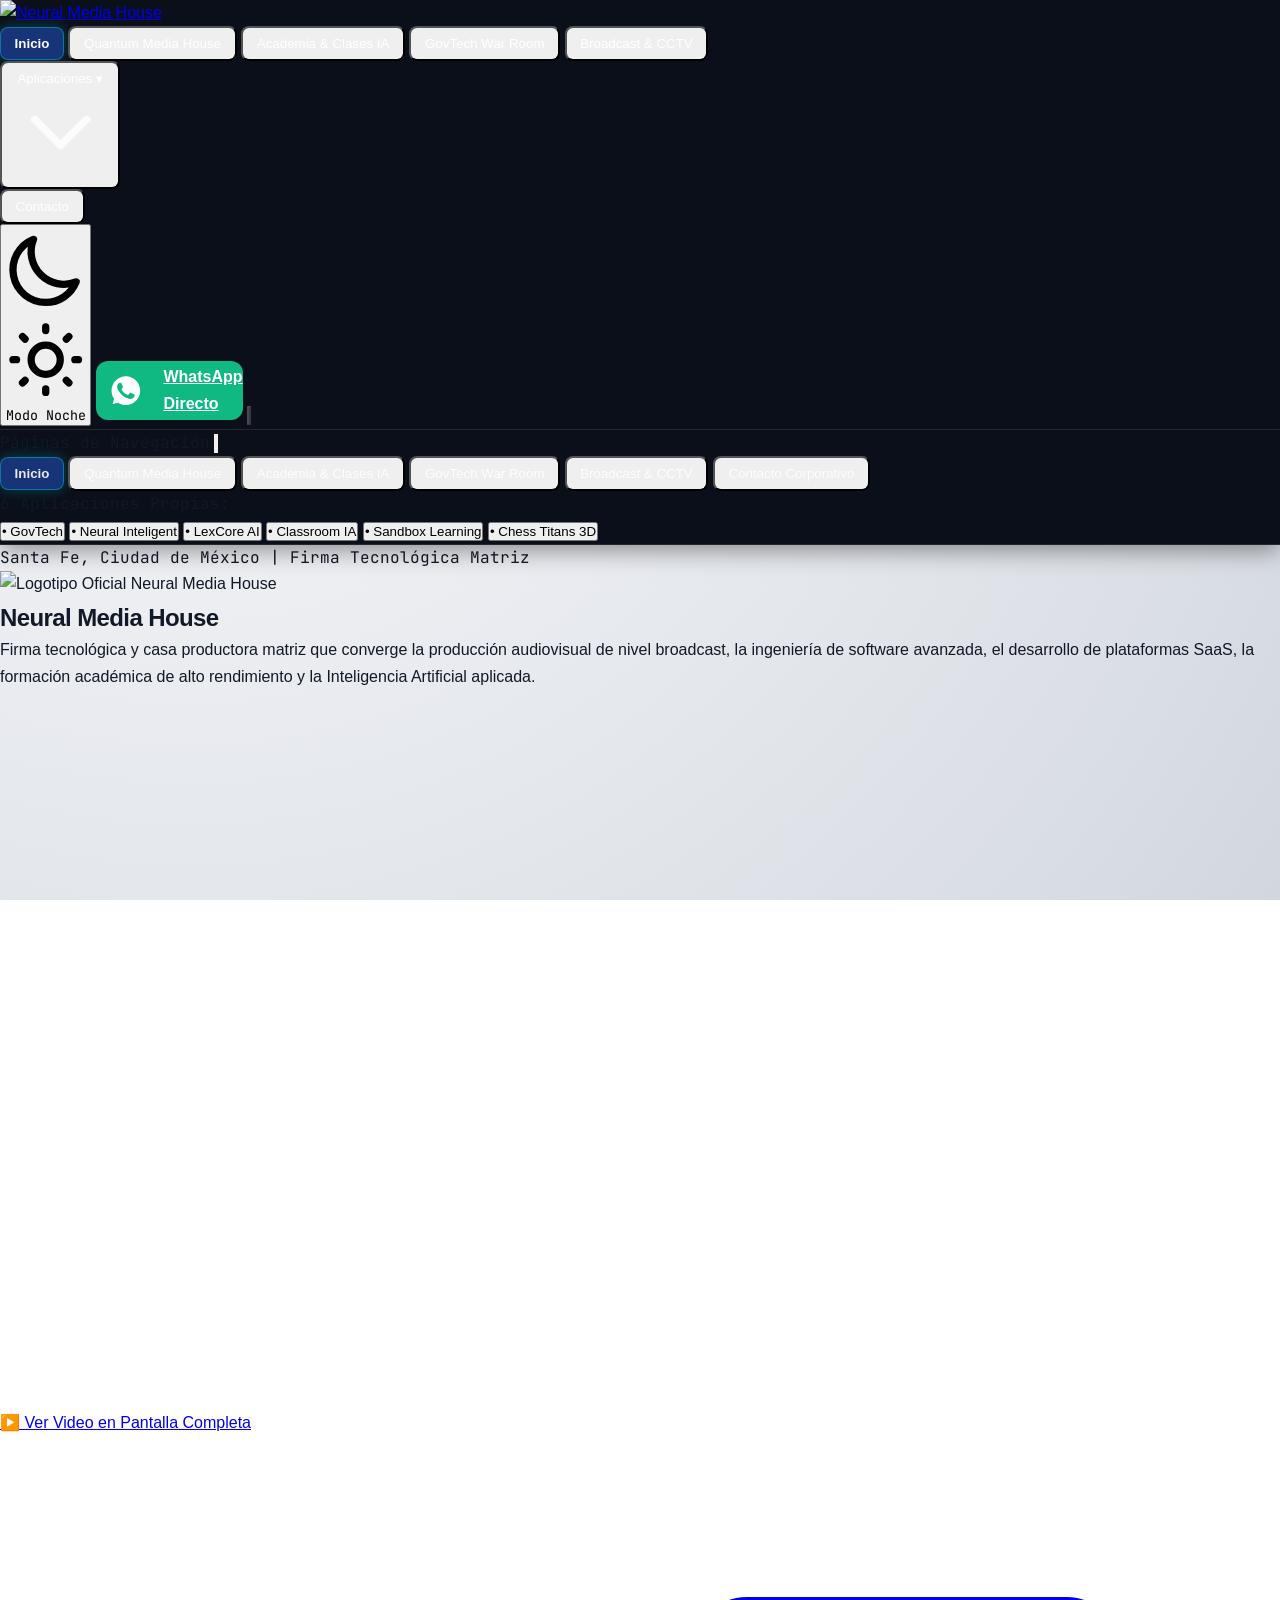
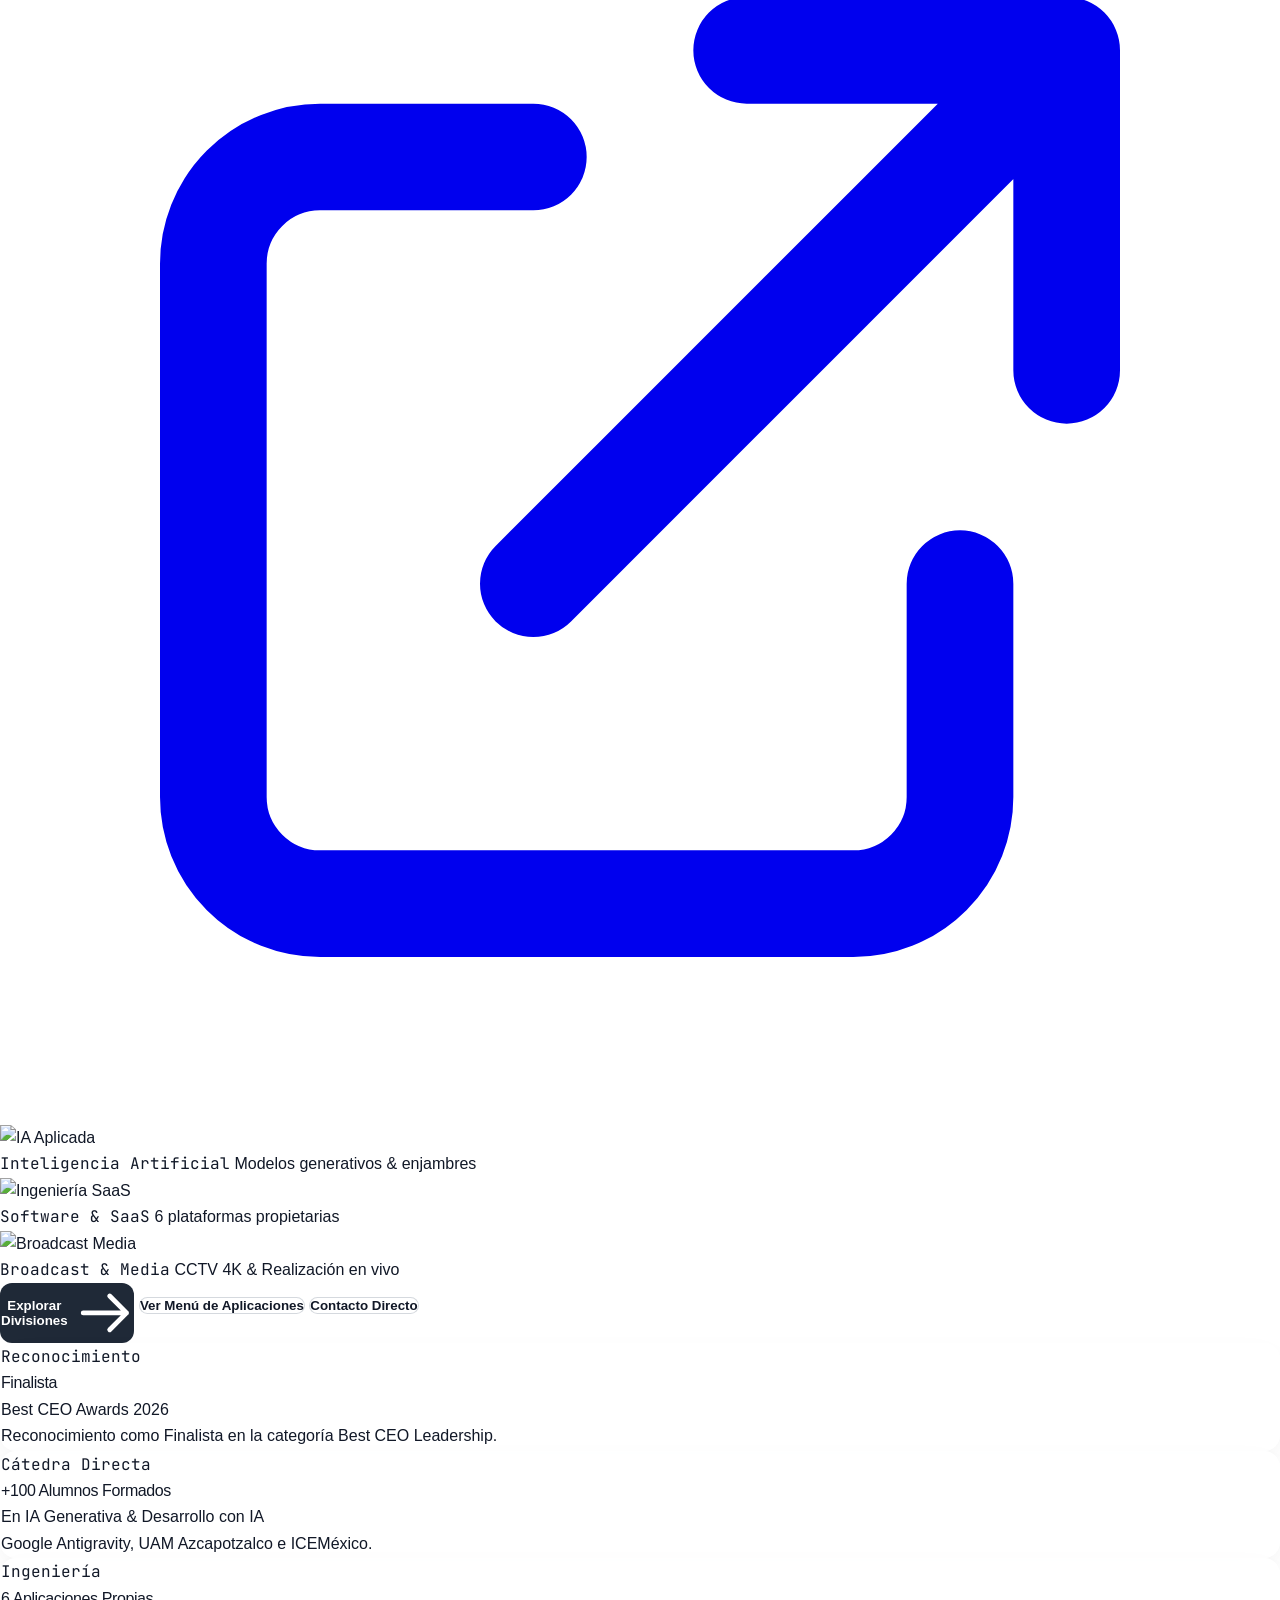
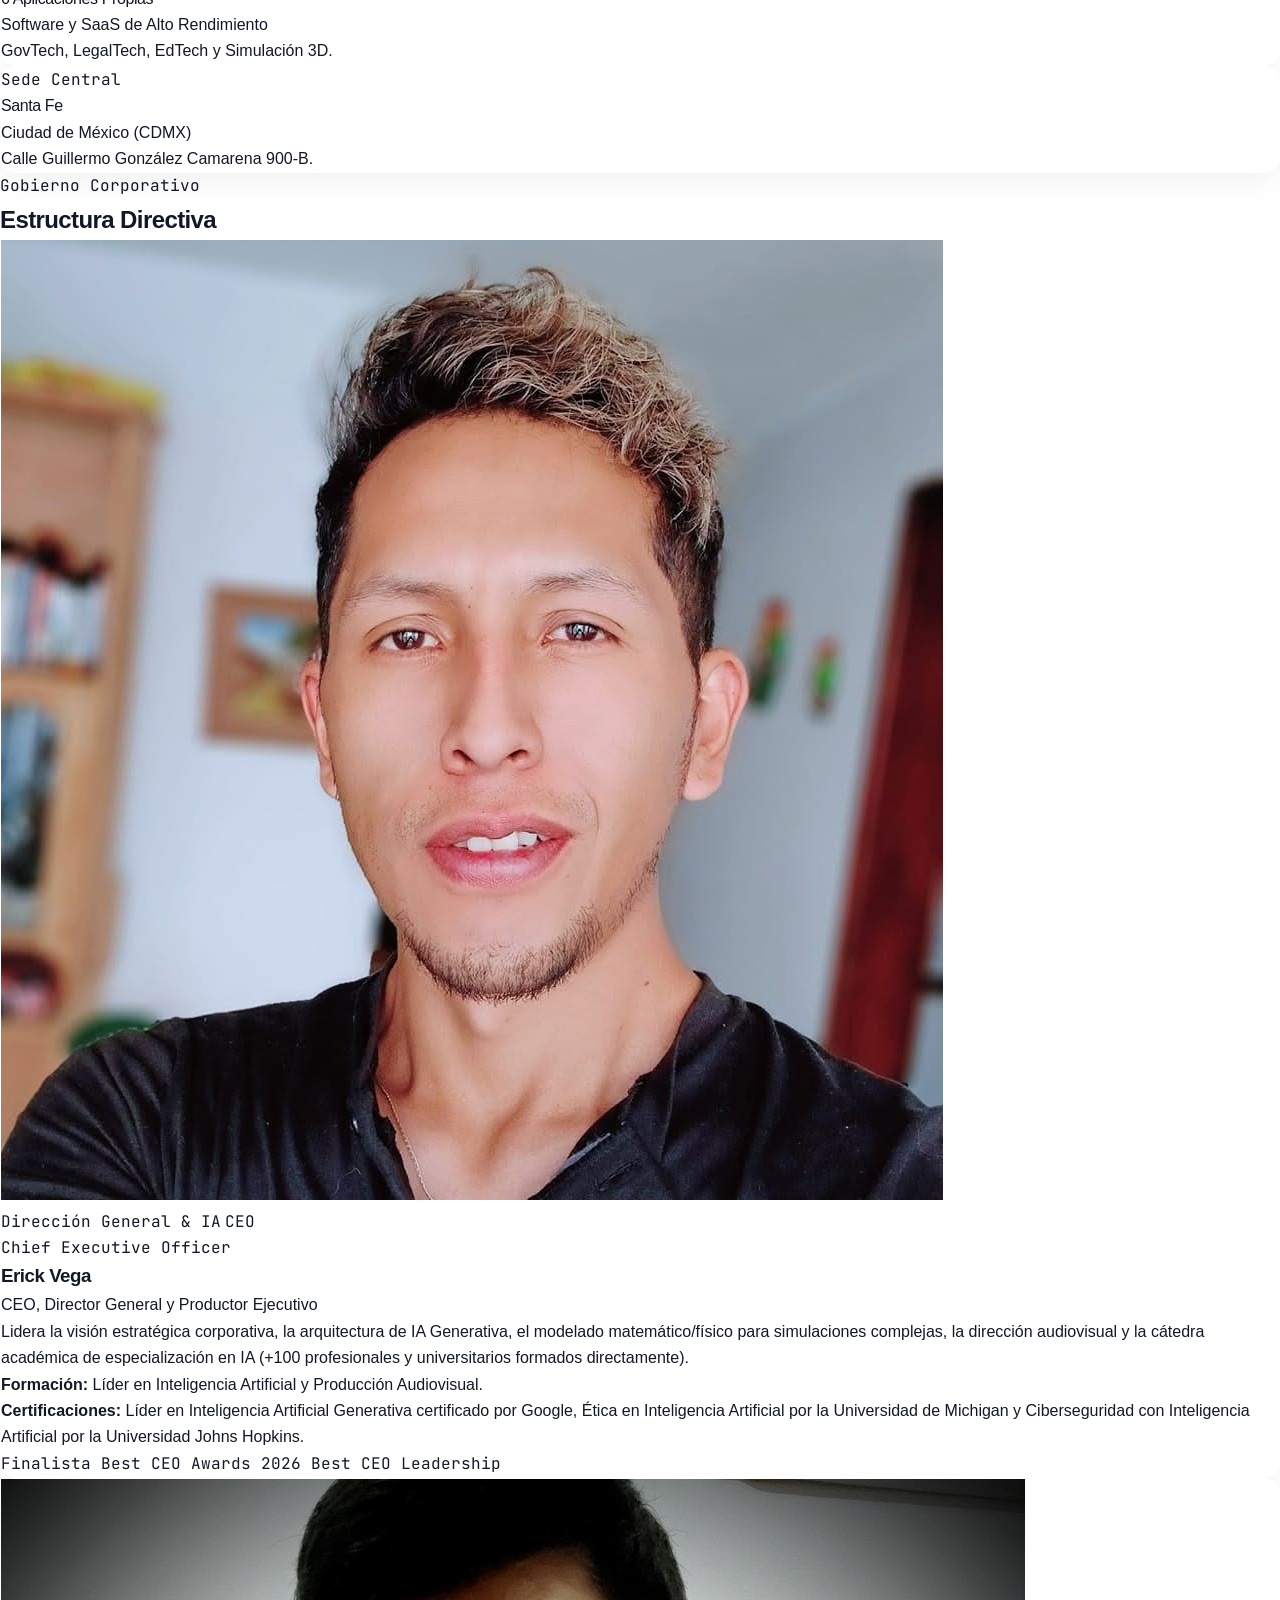
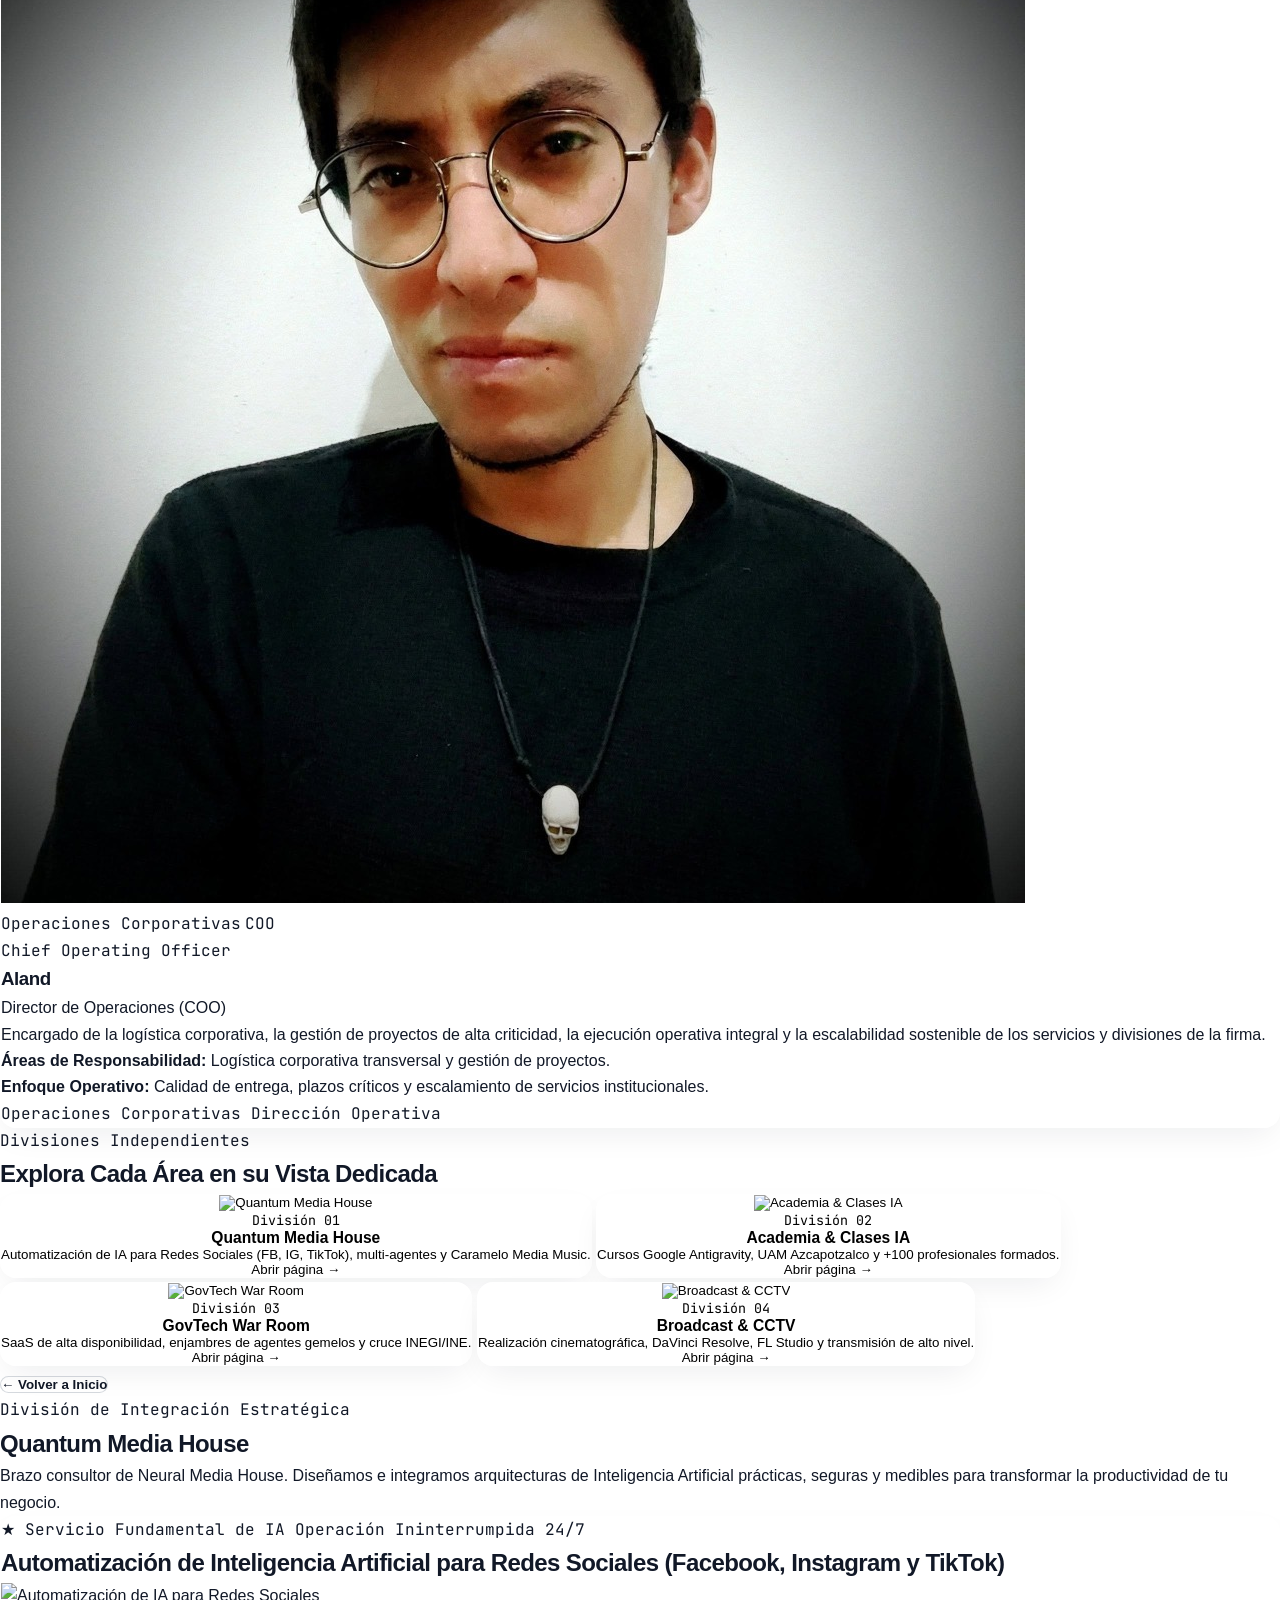
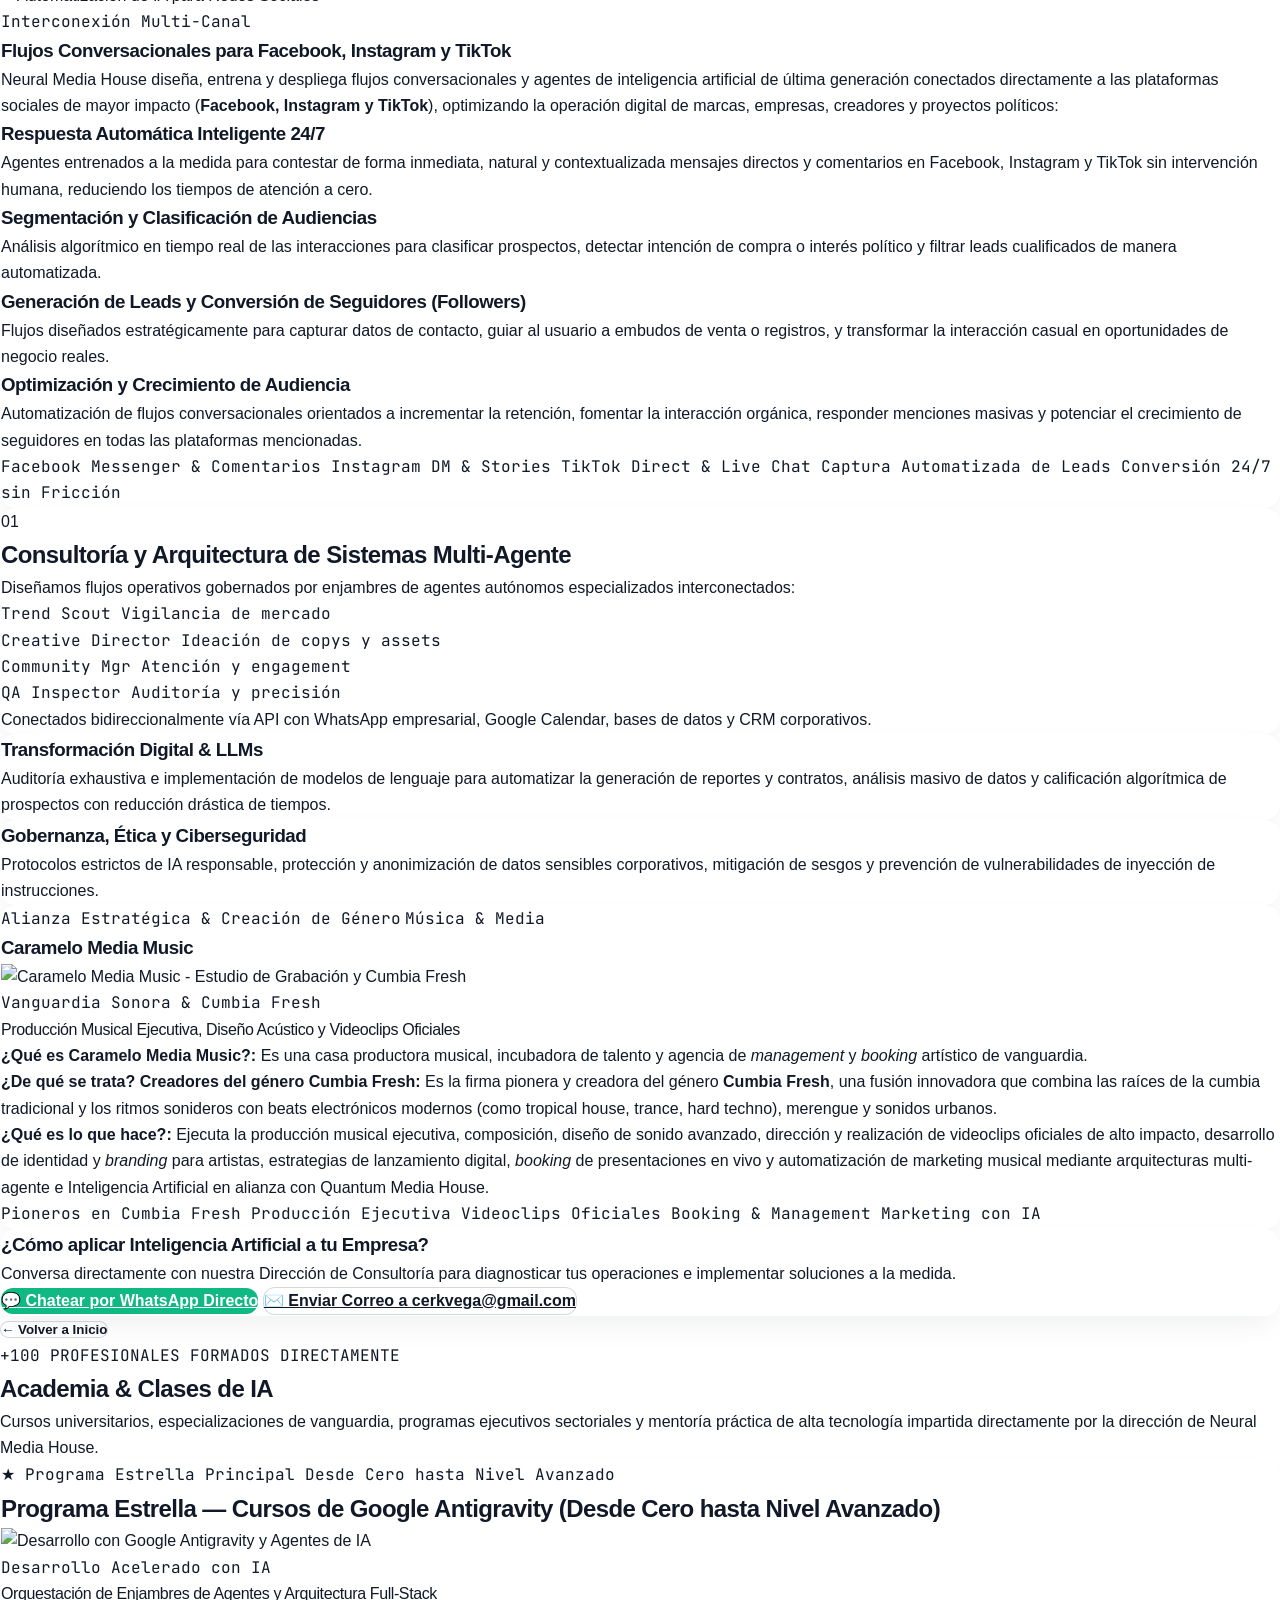
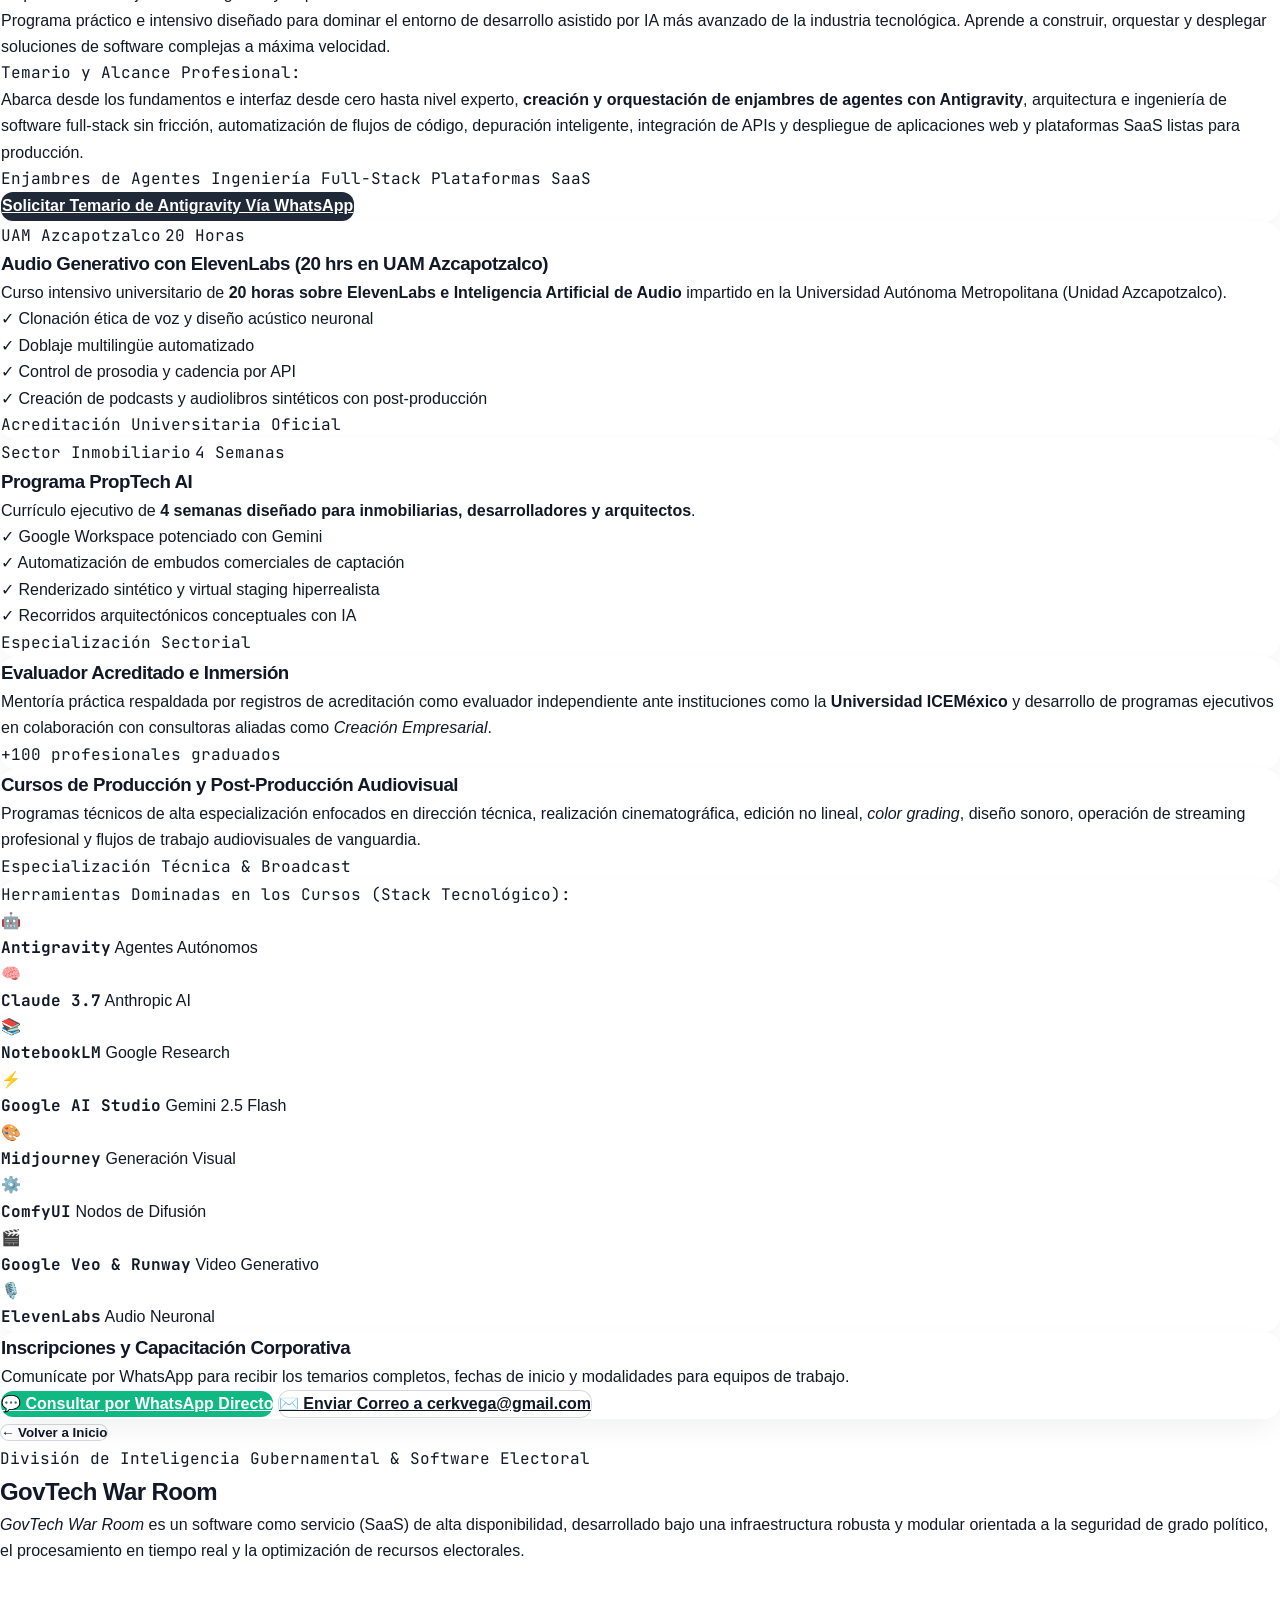
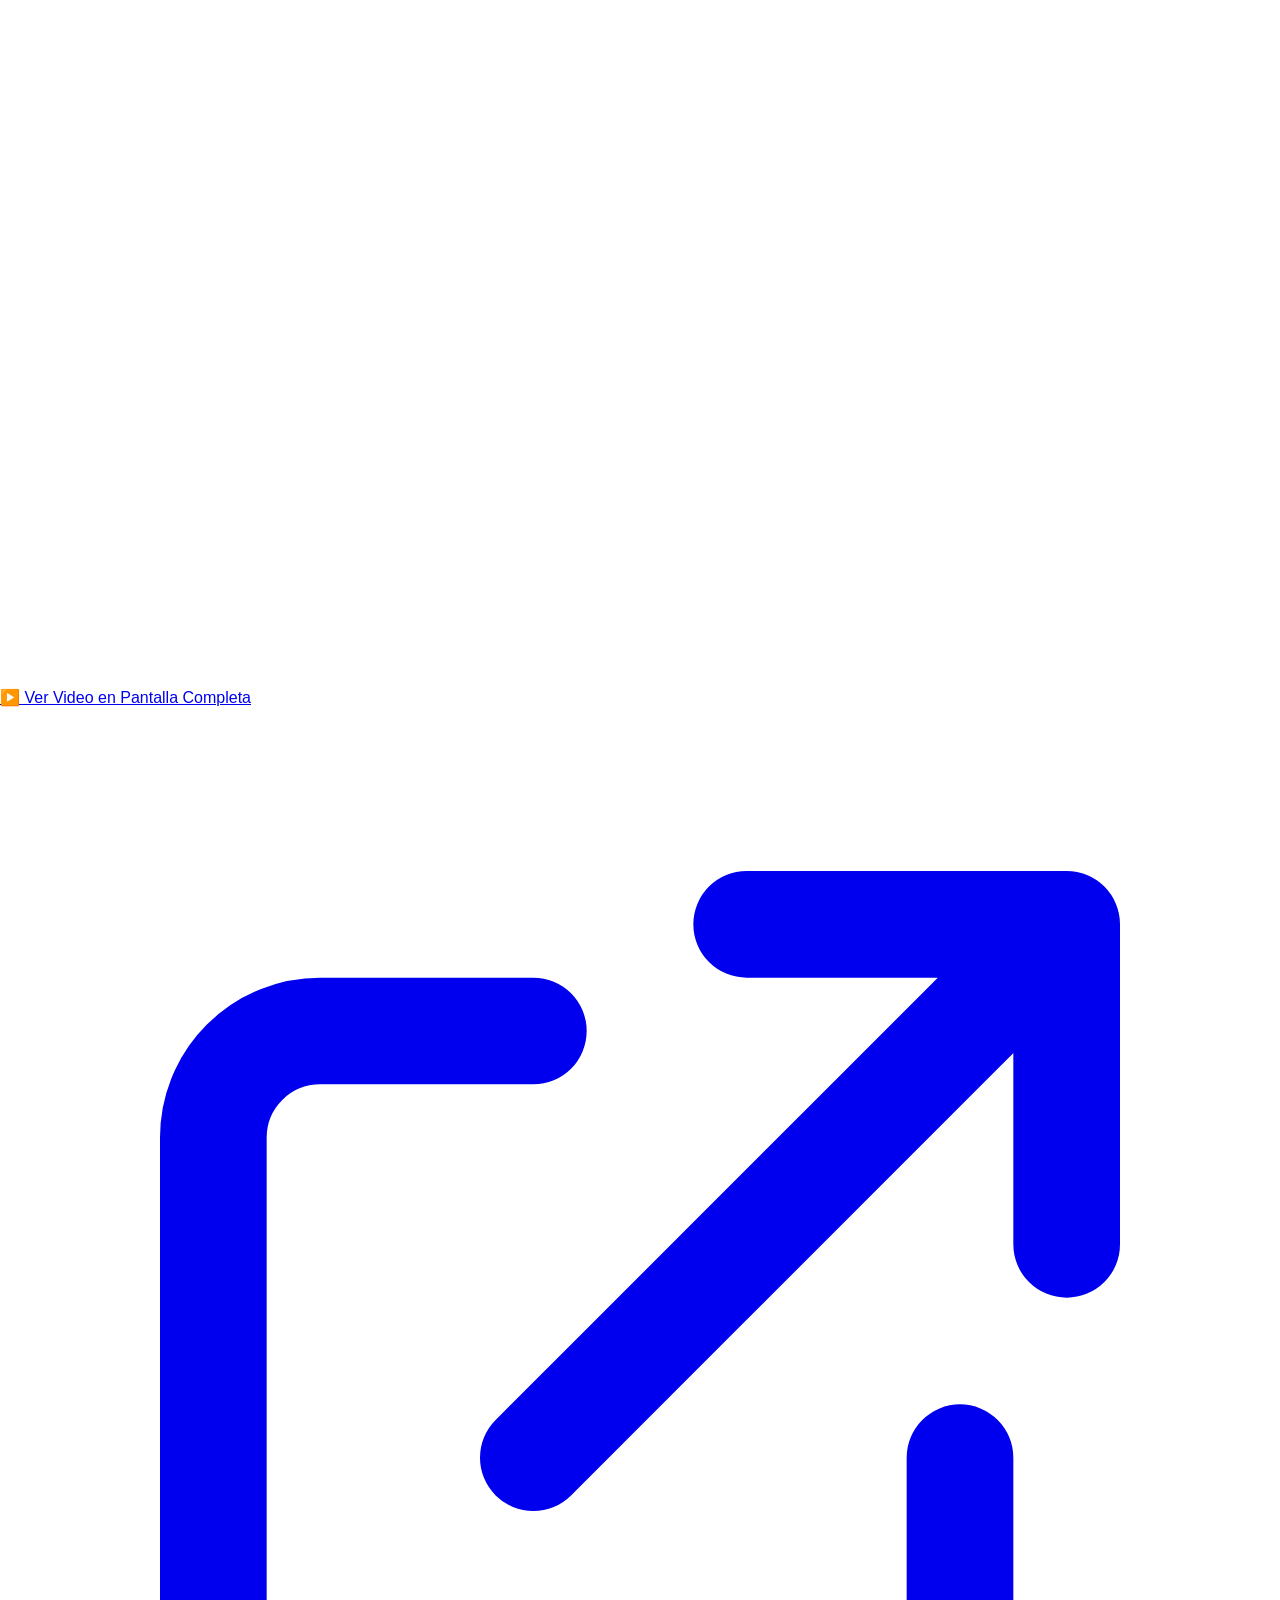
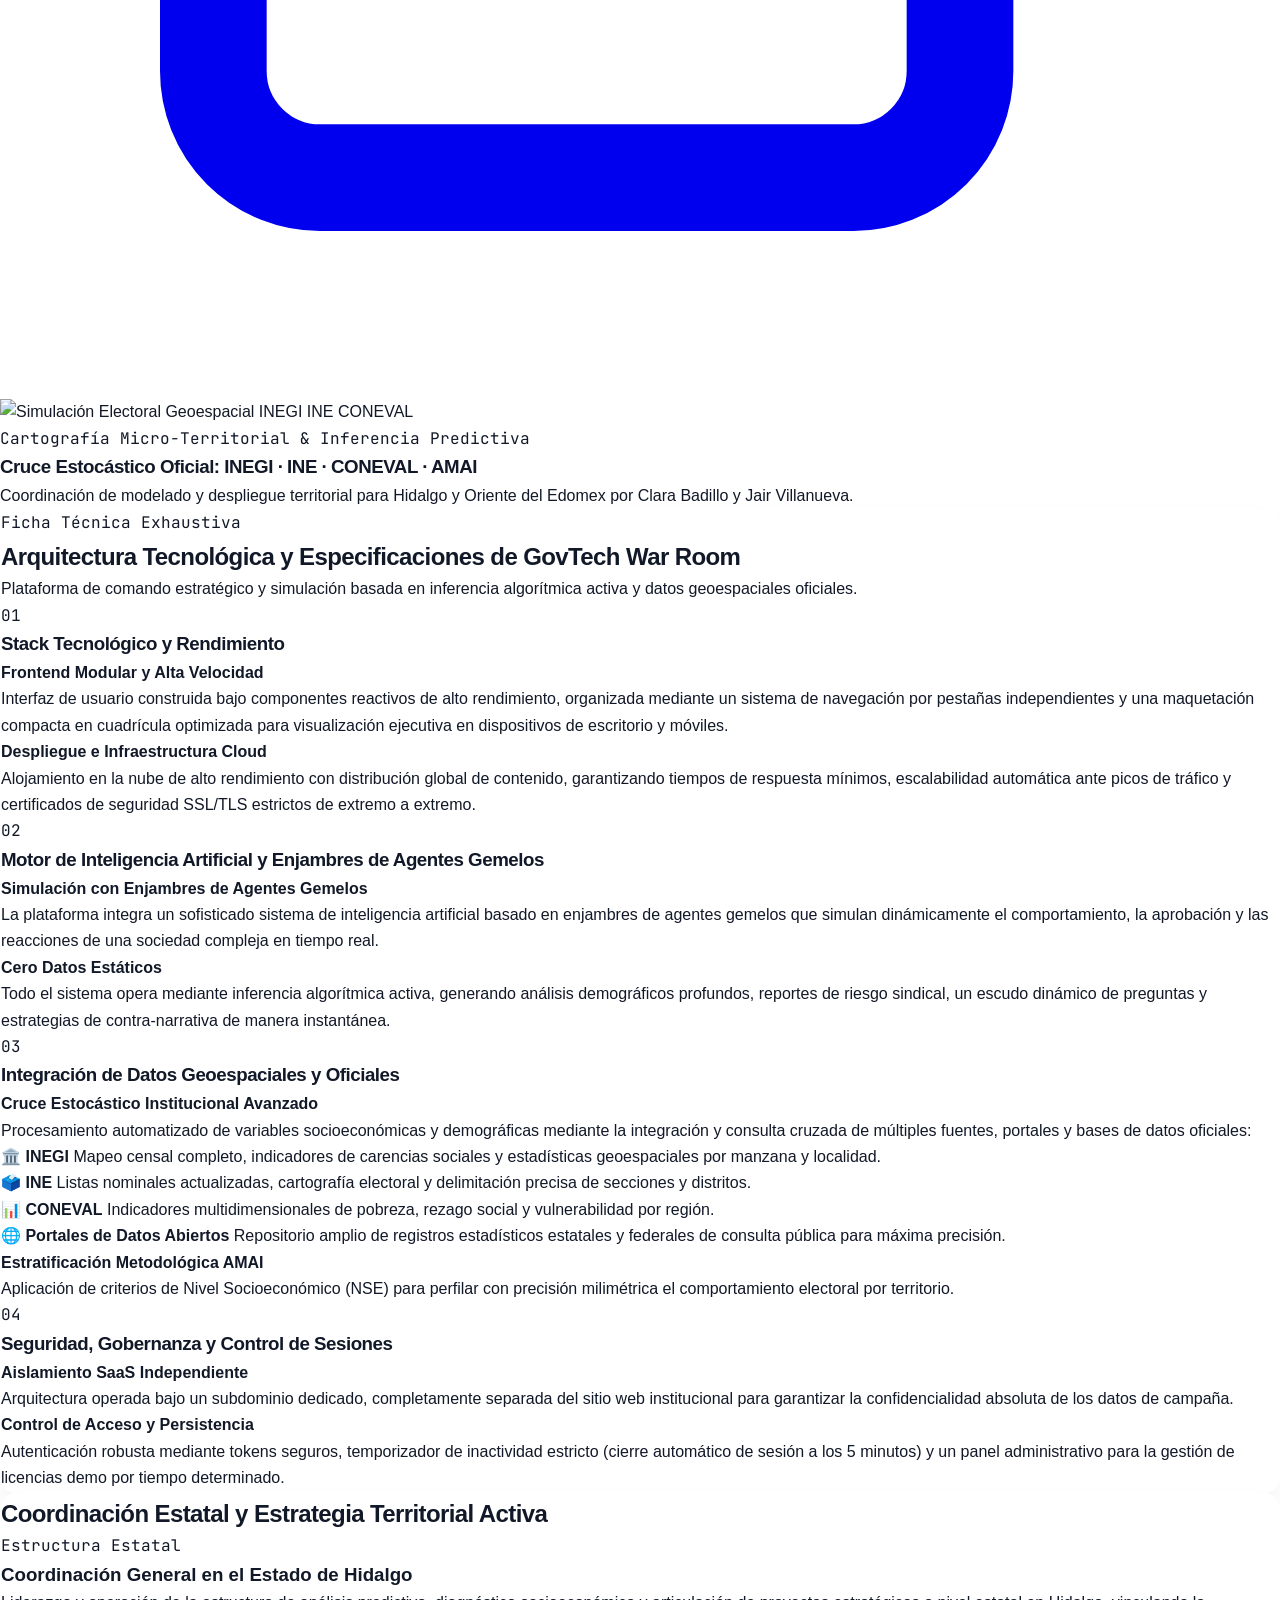
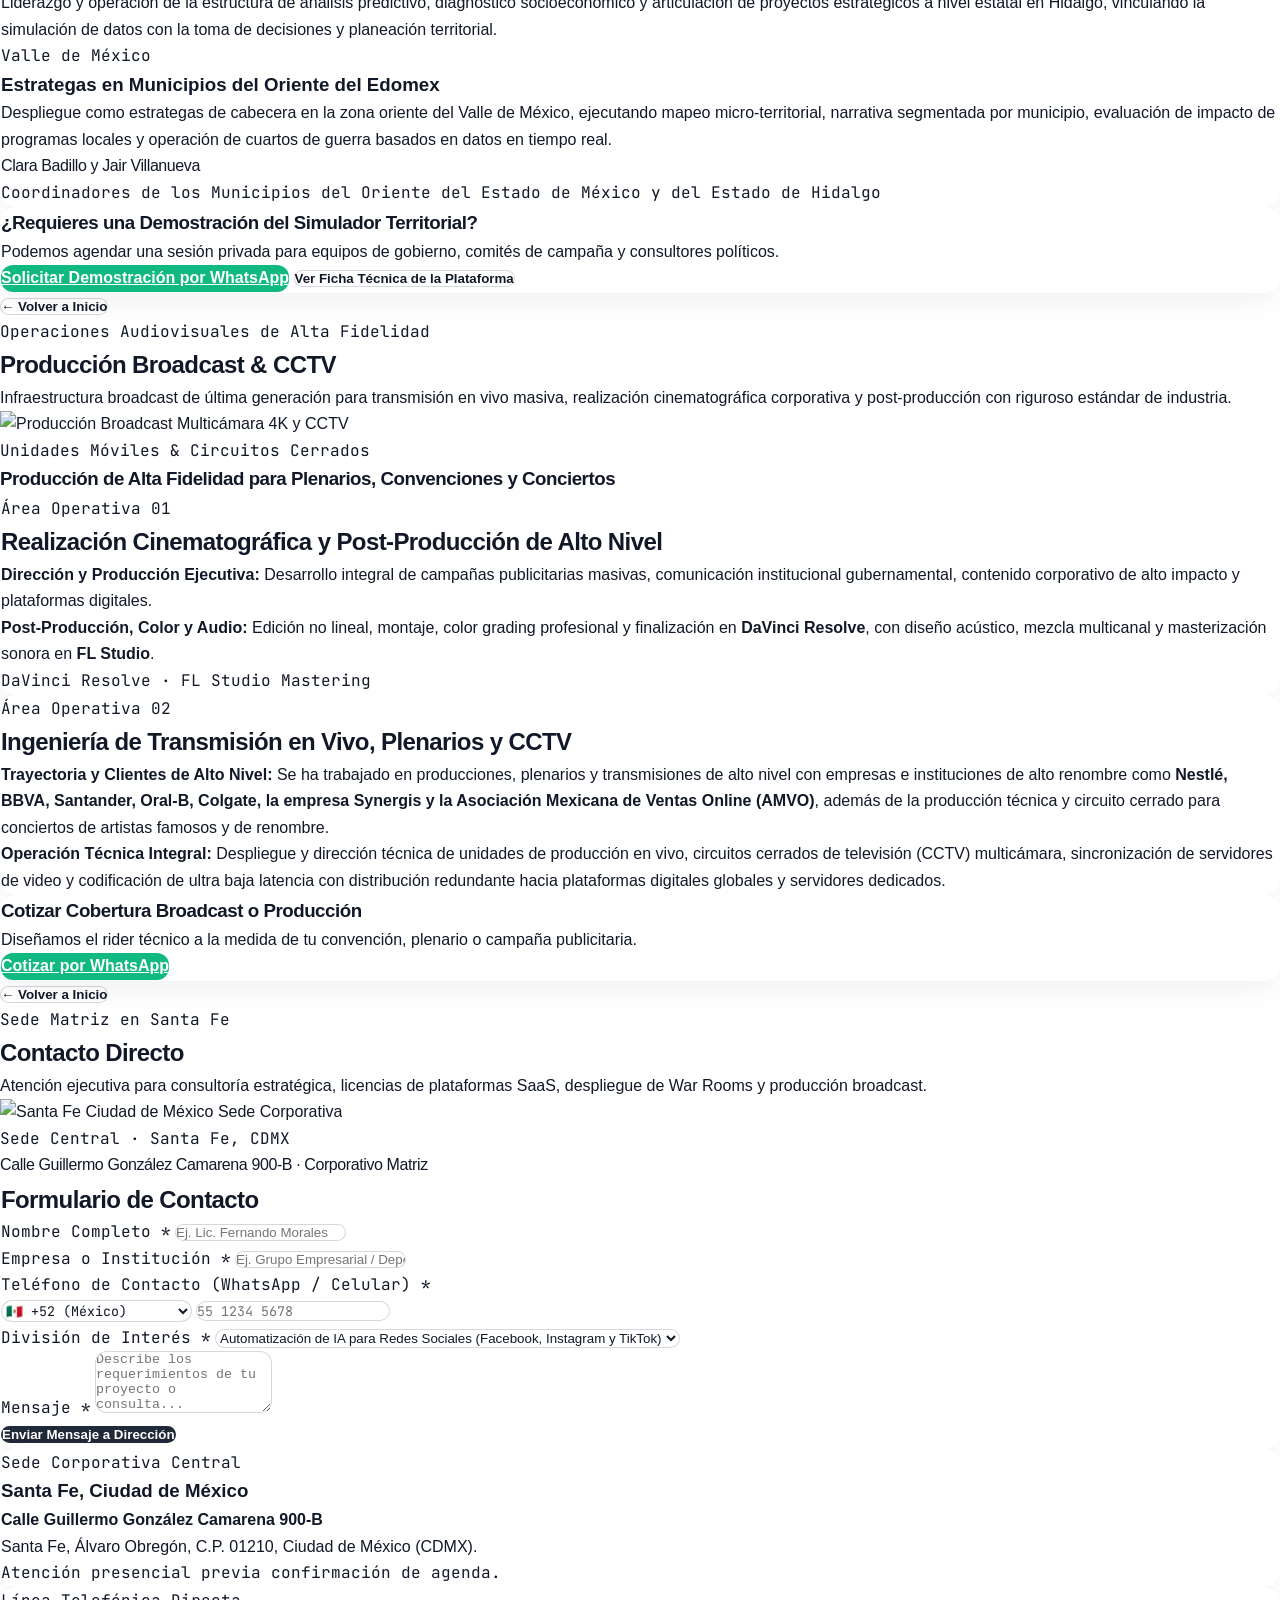
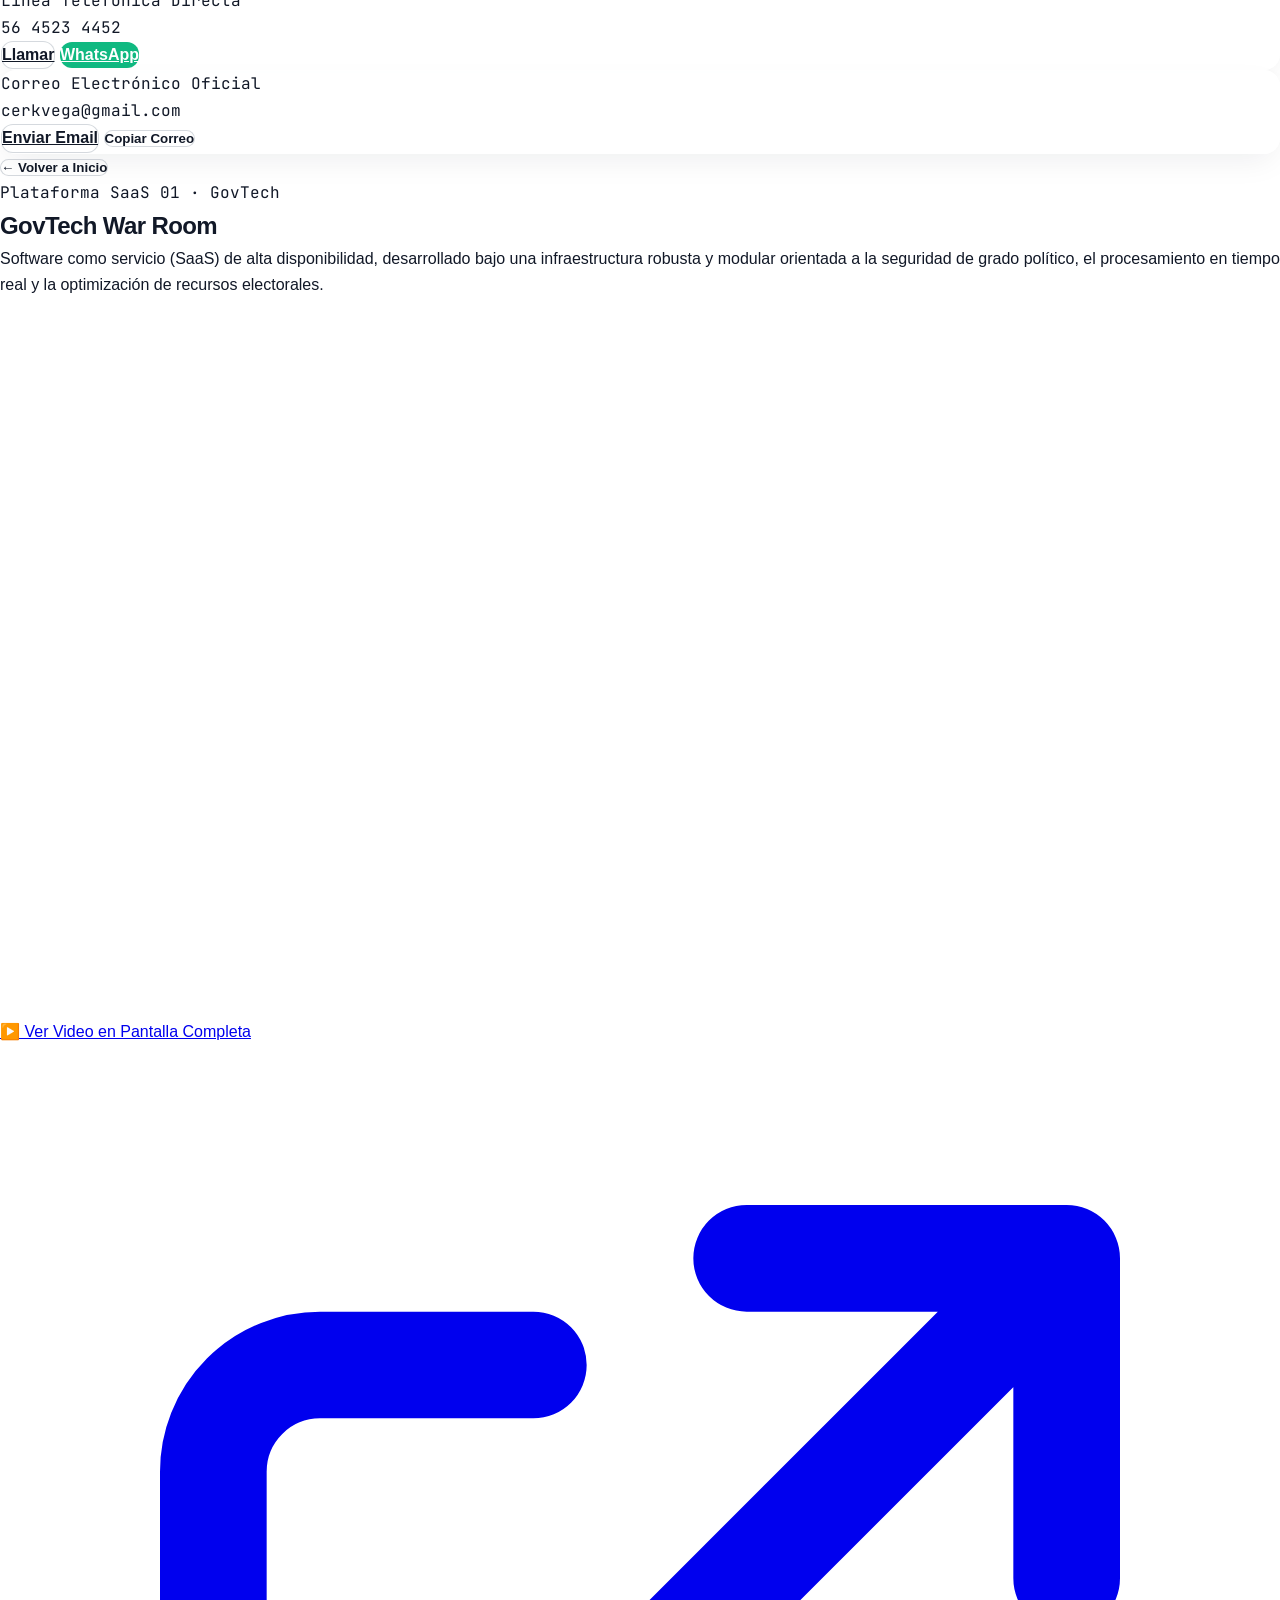
==== commit 0afc9ad0: "fix(ui): implement responsive 16:9 ratio wrapper (padding-bottom: 56.25%) to eliminate mobile black " ====
--- a/Neural media House/index.html
+++ b/Neural media House/index.html
@@ -424,12 +424,12 @@
           Firma tecnológica y casa productora matriz que converge la producción audiovisual de nivel broadcast, la ingeniería de software avanzada, el desarrollo de plataformas SaaS, la formación académica de alto rendimiento y la Inteligencia Artificial aplicada.
         </p>
 
-        <!-- Reproductor Institucional de Video (Google Drive Embed Optimizado Móvil) -->
-        <div class="video-container relative w-full max-w-4xl mx-auto my-8 aspect-video rounded-2xl overflow-hidden shadow-xl bg-black border border-gray-200 dark:border-gray-800" style="aspect-ratio: 16 / 9; width: 100%;">
+        <!-- Reproductor Institucional de Video (Google Drive Embed Responsivo 16:9) -->
+        <div class="w-full max-w-3xl mx-auto my-6 rounded-2xl overflow-hidden shadow-lg border border-gray-200 dark:border-gray-800 bg-black relative" style="position: relative; padding-bottom: 56.25%; height: 0;">
           <iframe 
             src="https://drive.google.com/file/d/1dkVpx9QthH42rBVtIqKxxv3QMd3UbSKd/preview" 
-            class="w-full h-full border-0" 
-            style="width: 100%; height: 100%; border: 0; pointer-events: auto;"
+            class="absolute top-0 left-0 w-full h-full border-0" 
+            style="border: 0; pointer-events: auto;"
             allow="autoplay; fullscreen" 
             allowfullscreen
             title="Video Institucional Neural Media House"
@@ -1129,11 +1129,11 @@
         </p>
       </div>
 
-      <!-- Reproductor de Demostración de GovTech War Room (Google Drive Embed Optimizado Móvil) -->
-      <div class="video-container relative w-full max-w-4xl mx-auto my-8 aspect-video rounded-2xl overflow-hidden shadow-xl bg-black border border-gray-200 dark:border-gray-800" style="aspect-ratio: 16 / 9; width: 100%;">
+      <!-- Reproductor de Demostración de GovTech War Room (Google Drive Embed Responsivo 16:9) -->
+      <div class="w-full max-w-3xl mx-auto my-6 rounded-2xl overflow-hidden shadow-lg border border-gray-200 dark:border-gray-800 bg-black relative" style="position: relative; padding-bottom: 56.25%; height: 0;">
         <iframe src="https://drive.google.com/file/d/1nTso-yqiwe1GS8MndziwYxhTi3s-WPxd/preview" 
-                class="w-full h-full border-0" 
-                style="width: 100%; height: 100%; border: 0; pointer-events: auto;"
+                class="absolute top-0 left-0 w-full h-full border-0" 
+                style="border: 0; pointer-events: auto;"
                 allow="autoplay; fullscreen" 
                 allowfullscreen
                 title="Demostración GovTech War Room">
@@ -1619,11 +1619,11 @@
         <p class="text-slate-600 mt-2 text-base">Software como servicio (SaaS) de alta disponibilidad, desarrollado bajo una infraestructura robusta y modular orientada a la seguridad de grado político, el procesamiento en tiempo real y la optimización de recursos electorales.</p>
       </div>
 
-      <!-- Reproductor de Demostración de GovTech War Room (Google Drive Embed Optimizado Móvil) -->
-      <div class="video-container relative w-full max-w-4xl mx-auto my-8 aspect-video rounded-2xl overflow-hidden shadow-xl bg-black border border-gray-200 dark:border-gray-800" style="aspect-ratio: 16 / 9; width: 100%;">
+      <!-- Reproductor de Demostración de GovTech War Room (Google Drive Embed Responsivo 16:9) -->
+      <div class="w-full max-w-3xl mx-auto my-6 rounded-2xl overflow-hidden shadow-lg border border-gray-200 dark:border-gray-800 bg-black relative" style="position: relative; padding-bottom: 56.25%; height: 0;">
         <iframe src="https://drive.google.com/file/d/1nTso-yqiwe1GS8MndziwYxhTi3s-WPxd/preview" 
-                class="w-full h-full border-0" 
-                style="width: 100%; height: 100%; border: 0; pointer-events: auto;"
+                class="absolute top-0 left-0 w-full h-full border-0" 
+                style="border: 0; pointer-events: auto;"
                 allow="autoplay; fullscreen" 
                 allowfullscreen
                 title="Demostración GovTech War Room">
--- a/Neural media House/css/styles.css
+++ b/Neural media House/css/styles.css
@@ -34,16 +34,22 @@
   aspect-ratio: 16 / 9;
 }
 
+.video-responsive-wrapper,
 .video-container {
   position: relative;
   width: 100%;
-  aspect-ratio: 16 / 9;
+  padding-bottom: 56.25%;
+  height: 0;
   border-radius: 1rem;
   overflow: hidden;
   background-color: #000000;
 }
 
+.video-responsive-wrapper iframe,
 .video-container iframe {
+  position: absolute;
+  top: 0;
+  left: 0;
   width: 100%;
   height: 100%;
   border: 0;
